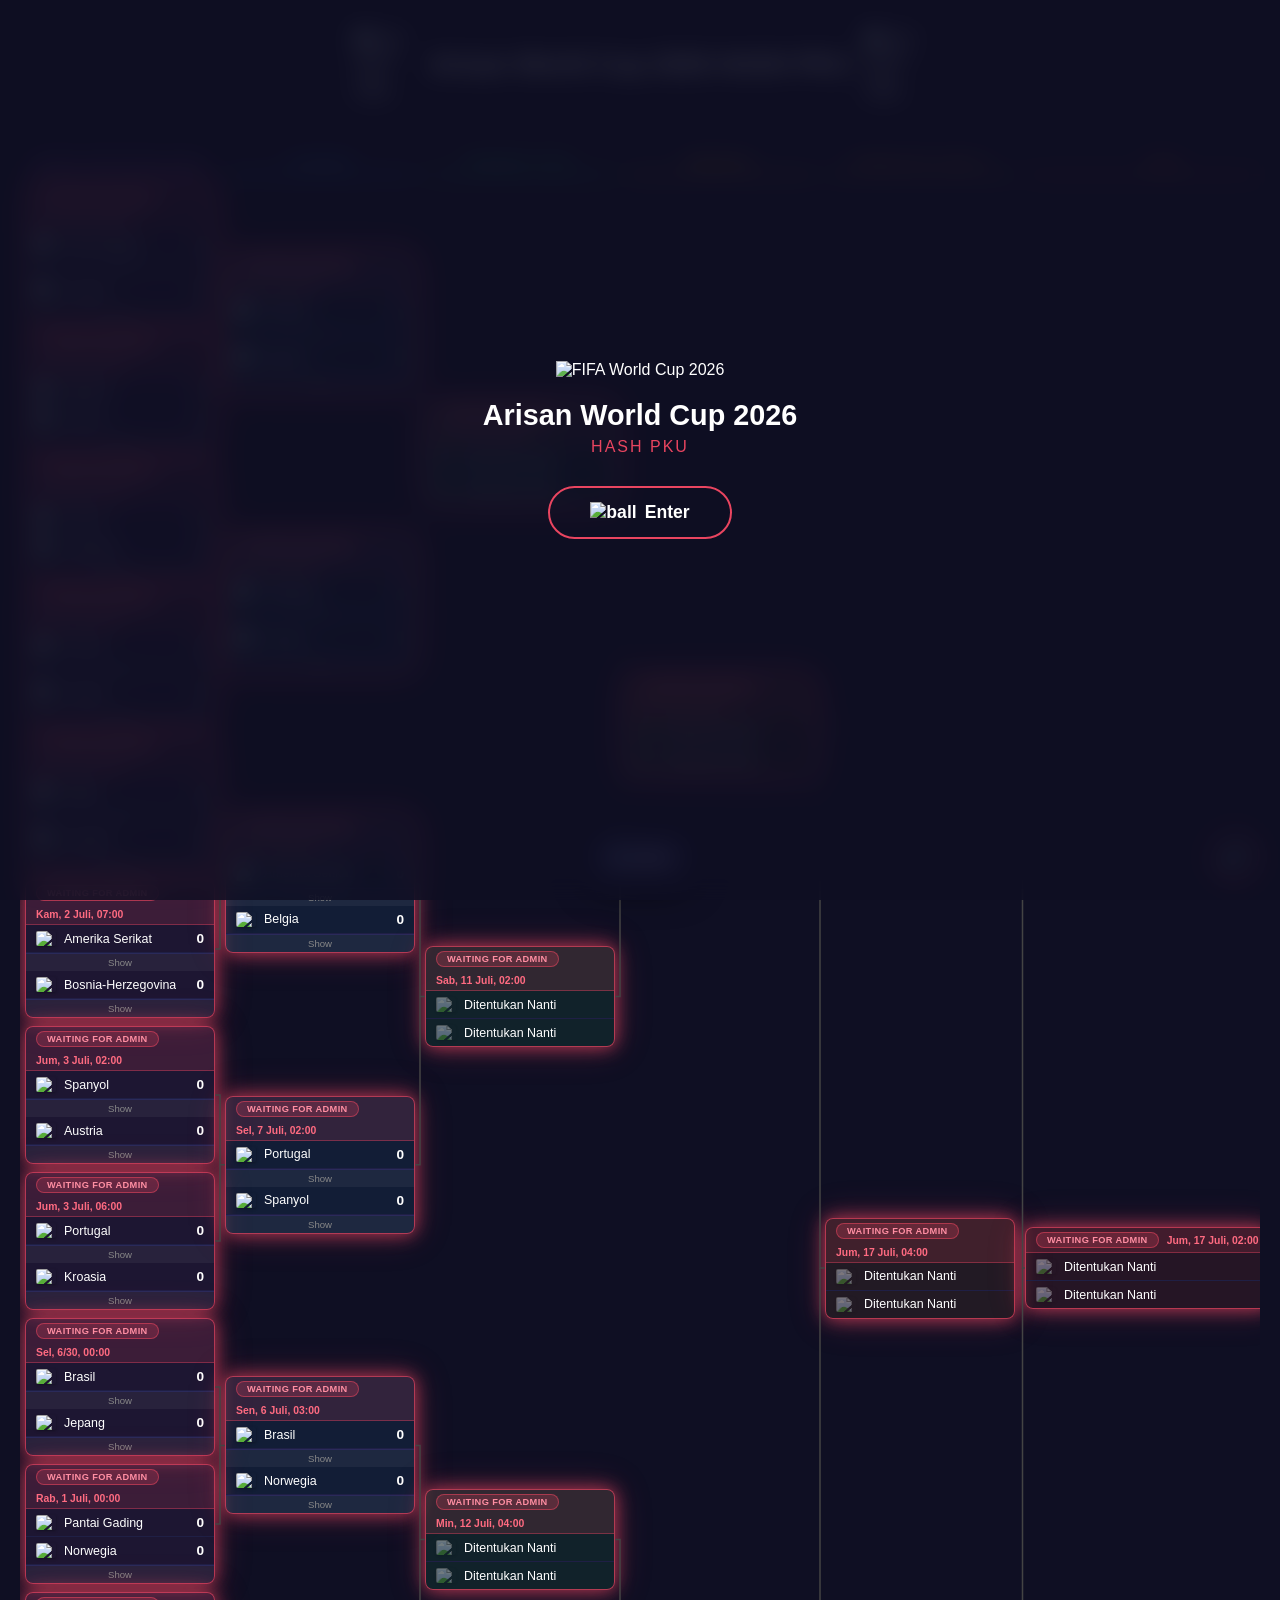
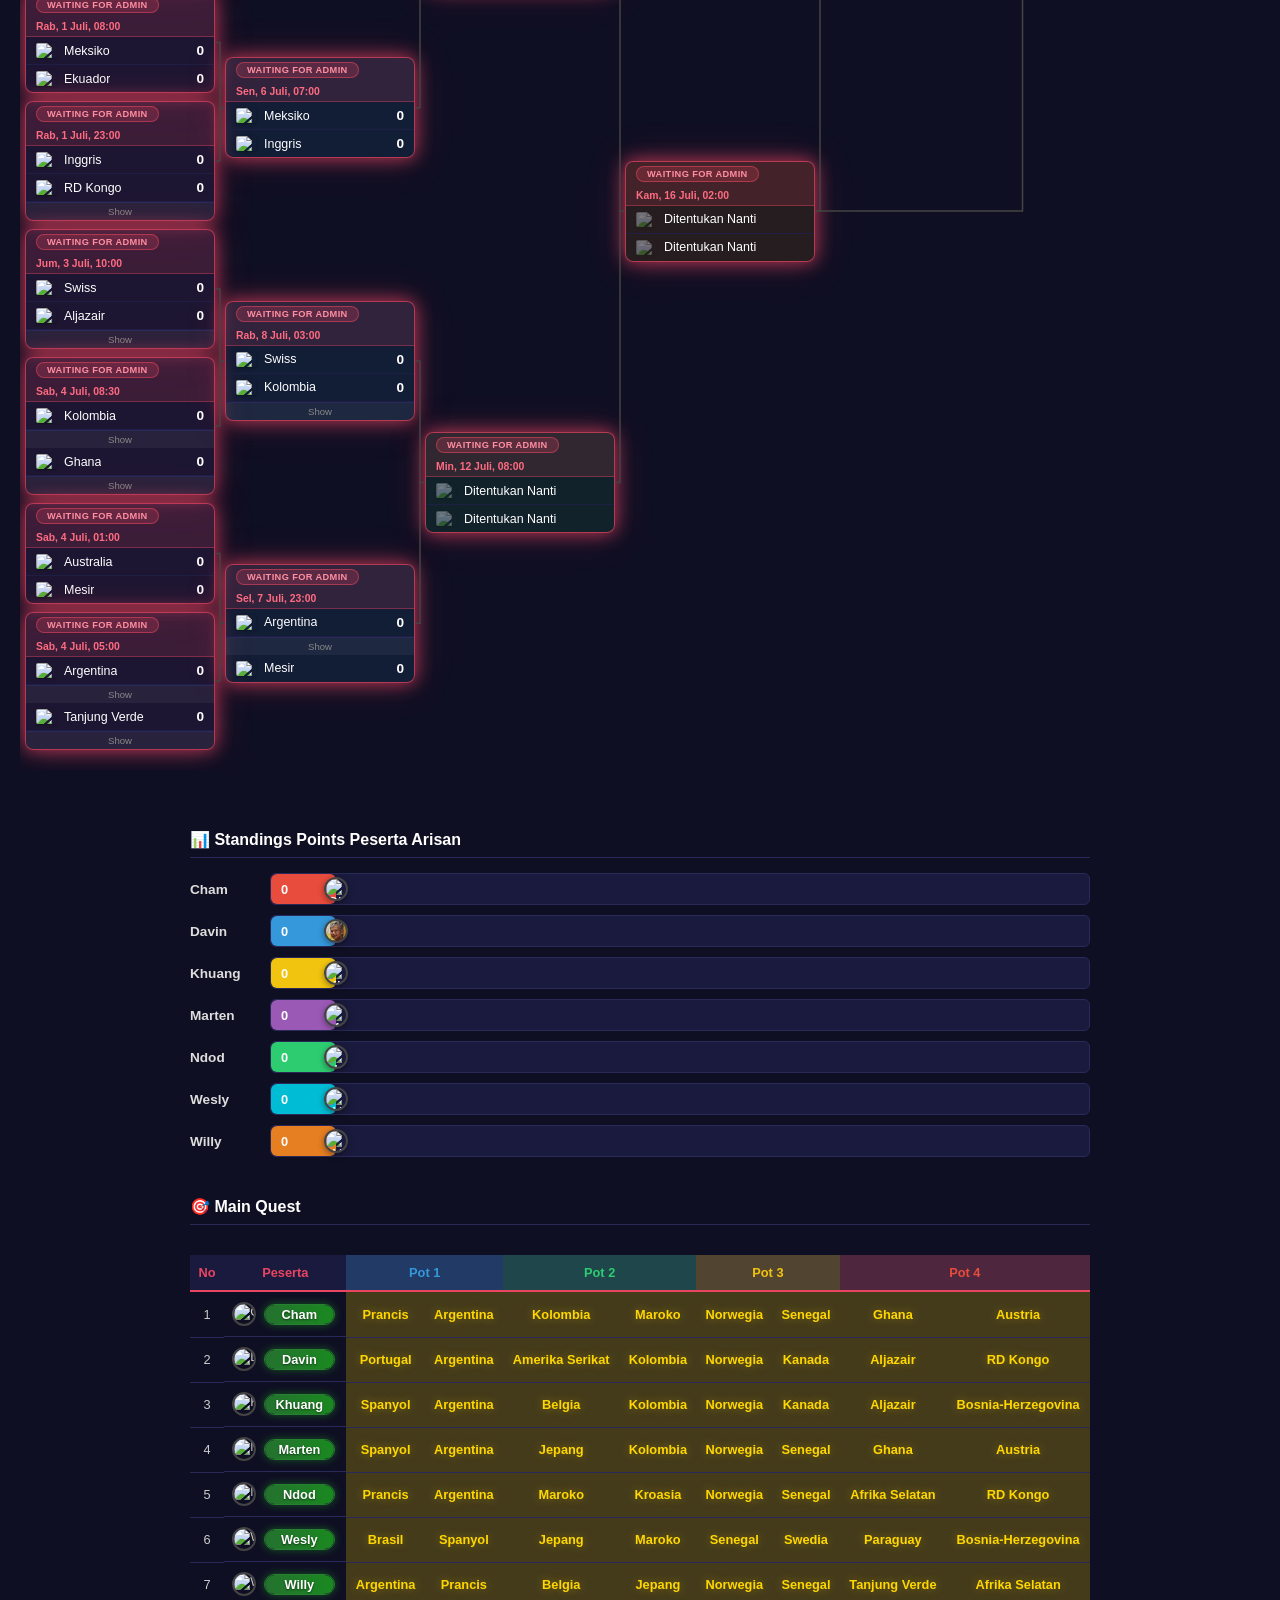
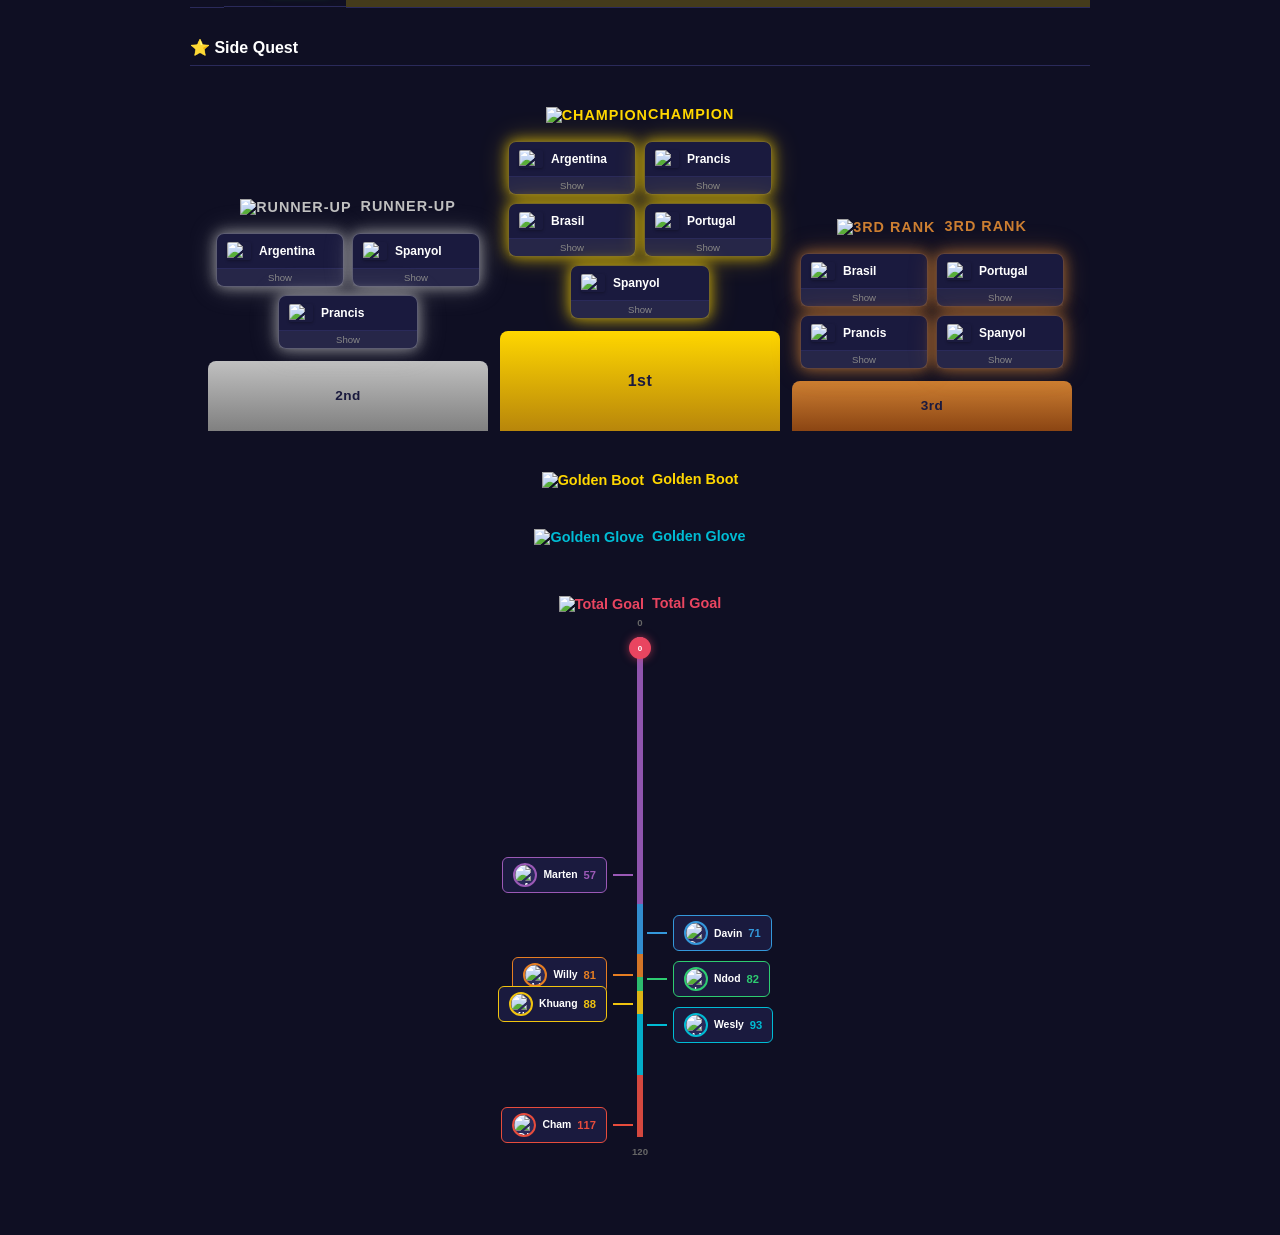
==== index.html @ fd477d56 "update" ====
<!DOCTYPE html>
<html lang="id">
<head>
    <meta charset="UTF-8">
    <meta name="viewport" content="width=device-width, initial-scale=1.0">
    <title>Arisan World Cup 2026 HASH PKU</title>
    <style>
        * {
            margin: 0;
            padding: 0;
            box-sizing: border-box;
        }
        :root {
            --glow-rhythm: 2.5s;
            --glow-rhythm-half: 1.25s;
            --glow-sync-delay: 0ms;
        }
        body {
            font-family: 'Segoe UI', Roboto, Arial, sans-serif;
            background: #0f0f23;
            color: #fff;
            padding: 30px 20px 88px;
            min-height: 100vh;
        }
        .header {
            display: flex;
            align-items: center;
            justify-content: center;
            gap: 15px;
            margin-bottom: 30px;
        }
        .logo {
            width: 60px;
            height: auto;
            mix-blend-mode: screen;
        }
        h1 {
            font-size: 1.6rem;
            margin-bottom: 4px;
        }
        .subtitle {
            color: #888;
            font-size: 0.85rem;
        }
        .last-updated {
            color: #666;
            font-size: 0.75rem;
            margin-top: 4px;
            text-align: center;
        }
        .floating-nav {
            position: fixed;
            bottom: max(16px, env(safe-area-inset-bottom));
            left: 50%;
            transform: translateX(-50%);
            z-index: 1000;
            display: flex;
            align-items: center;
            gap: 8px;
            padding: 8px 10px;
            background: rgba(18, 18, 42, 0.94);
            border: 1px solid rgba(42, 42, 90, 0.95);
            border-radius: 999px;
            box-shadow: 0 8px 32px rgba(0, 0, 0, 0.5);
            backdrop-filter: blur(10px);
            -webkit-backdrop-filter: blur(10px);
        }
        .float-btn {
            display: inline-flex;
            align-items: center;
            justify-content: center;
            gap: 6px;
            padding: 10px 14px;
            border-radius: 999px;
            border: none;
            font-size: 0.8rem;
            font-weight: 600;
            font-family: inherit;
            cursor: pointer;
            text-decoration: none;
            white-space: nowrap;
            color: #fff;
            background: #2a2a5a;
            transition: background 0.2s, transform 0.15s;
        }
        .float-btn:hover { background: #3a3a7a; }
        .float-btn:active { transform: scale(0.97); }
        .float-btn-save { background: #2ecc71; color: #0f0f23; }
        .float-btn-save:hover { background: #27ae60; color: #fff; }
        .float-btn.is-active {
            box-shadow: inset 0 0 0 2px rgba(255, 215, 0, 0.55);
            cursor: default;
        }
        .bracket-wrapper {
            display: block;
            overflow-x: auto;
            overflow-y: hidden;
            -webkit-overflow-scrolling: touch;
            padding: 20px 0;
            width: 100%;
        }
        .bracket {
            display: inline-flex;
            align-items: stretch;
            position: relative;
            margin: 0 auto;
        }
        .round {
            display: flex;
            flex-direction: column;
            min-width: 200px;
            padding: 0 5px;
        }
        .round-header {
            text-align: center;
            font-size: 0.7rem;
            font-weight: 700;
            text-transform: uppercase;
            letter-spacing: 1px;
            margin-bottom: 10px;
            padding-bottom: 6px;
            border-bottom: 2px solid #e94560;
        }
        /* Round colors */
        /* Round colors — kotak matchup & matchup-date mengikuti warna header */
        .round-group .round-header { color: #9b59b6; border-bottom-color: #9b59b6; }
        .round-group .matchup {
            background: rgba(155, 89, 182, 0.1);
            border-color: rgba(155, 89, 182, 0.45);
        }
        .round-group .matchup:hover {
            border-color: #9b59b6;
            box-shadow: 0 4px 20px rgba(155, 89, 182, 0.25);
        }
        .round-group .matchup-date {
            background: rgba(155, 89, 182, 0.14);
            color: #bb8fce;
            border-bottom-color: rgba(155, 89, 182, 0.35);
        }
        .round-group .matchup.finished {
            background: rgba(155, 89, 182, 0.1);
            border-color: rgba(155, 89, 182, 0.55);
        }
        .round-group .matchup.finished .matchup-date {
            background: rgba(155, 89, 182, 0.14);
            color: #bb8fce;
            border-bottom-color: rgba(155, 89, 182, 0.35);
        }

        .team-score {
            margin-left: auto;
            min-width: 1.5em;
            text-align: right;
            font-weight: 700;
            font-size: 0.85rem;
            color: #fff;
            font-variant-numeric: tabular-nums;
        }
        .team.winner .team-name { color: #2ecc71; font-weight: 600; }
        .team.winner .team-score { color: #2ecc71; }

        .round-r16 .round-header { color: #3498db; border-bottom-color: #3498db; }
        .round-r16 .matchup {
            background: rgba(52, 152, 219, 0.1);
            border-color: rgba(52, 152, 219, 0.45);
        }
        .round-r16 .matchup:hover {
            border-color: #3498db;
            box-shadow: 0 4px 20px rgba(52, 152, 219, 0.25);
        }
        .round-r16 .matchup-date {
            background: rgba(52, 152, 219, 0.14);
            color: #5dade2;
            border-bottom-color: rgba(52, 152, 219, 0.35);
        }

        .round-qf .round-header { color: #2ecc71; border-bottom-color: #2ecc71; }
        .round-qf .matchup {
            background: rgba(46, 204, 113, 0.1);
            border-color: rgba(46, 204, 113, 0.45);
        }
        .round-qf .matchup:hover {
            border-color: #2ecc71;
            box-shadow: 0 4px 20px rgba(46, 204, 113, 0.25);
        }
        .round-qf .matchup-date {
            background: rgba(46, 204, 113, 0.14);
            color: #58d68d;
            border-bottom-color: rgba(46, 204, 113, 0.35);
        }

        .round-sf .round-header { color: #f39c12; border-bottom-color: #f39c12; }
        .round-sf .matchup {
            background: rgba(243, 156, 18, 0.1);
            border-color: rgba(243, 156, 18, 0.45);
        }
        .round-sf .matchup:hover {
            border-color: #f39c12;
            box-shadow: 0 4px 20px rgba(243, 156, 18, 0.25);
        }
        .round-sf .matchup-date {
            background: rgba(243, 156, 18, 0.14);
            color: #f5b041;
            border-bottom-color: rgba(243, 156, 18, 0.35);
        }

        .round-3rd .round-header { color: #cd7f32; border-bottom-color: #cd7f32; }
        .round-3rd .matchup {
            background: rgba(205, 127, 50, 0.1);
            border-color: rgba(205, 127, 50, 0.45);
        }
        .round-3rd .matchup:hover {
            border-color: #cd7f32;
            box-shadow: 0 4px 20px rgba(205, 127, 50, 0.25);
        }
        .round-3rd .matchup-date {
            background: rgba(205, 127, 50, 0.14);
            color: #d4a574;
            border-bottom-color: rgba(205, 127, 50, 0.35);
        }

        .round-final .round-header { color: #e74c3c; border-bottom-color: #e74c3c; }
        .round-final .matchup {
            background: rgba(231, 76, 60, 0.1);
            border-color: rgba(231, 76, 60, 0.45);
        }
        .round-final .matchup:hover {
            border-color: #e74c3c;
            box-shadow: 0 4px 20px rgba(231, 76, 60, 0.3);
        }
        .round-final .matchup-date {
            background: rgba(231, 76, 60, 0.14);
            color: #ec7063;
            border-bottom-color: rgba(231, 76, 60, 0.35);
        }

        /* Juara 3 & Final: header di atas, kotak matchup vertical center */
        .round-3rd {
            min-width: 200px;
        }
        .round-3rd .round-matches {
            flex: 1;
            justify-content: center;
            gap: 0;
            margin-top: 0;
        }
        .round-final {
            min-width: 290px;
        }
        .round-final .final-match-row {
            display: flex;
            align-items: center;
            gap: 4px;
            flex: 1;
            margin-top: 0;
        }
        .round-final .round-matches {
            flex: 0 0 auto;
            justify-content: flex-start;
            gap: 0;
            min-width: 200px;
        }
        .round-trophy {
            flex: 0 0 auto;
            display: flex;
            align-items: center;
            justify-content: center;
            width: 80px;
            margin-left: -4px;
        }
        .round-trophy img {
            width: 80px;
            height: auto;
            display: block;
        }
        .round-matches {
            display: flex;
            flex-direction: column;
            justify-content: space-around;
            flex: 1;
            gap: 8px;
        }
        .matchup {
            background: #1a1a3e;
            border-radius: 8px;
            border: 1px solid #2a2a5a;
            overflow: hidden;
            transition: transform 0.2s, box-shadow 0.2s;
        }
        .matchup:hover {
            transform: scale(1.02);
            box-shadow: 0 4px 20px rgba(233, 69, 96, 0.2);
            border-color: #e94560;
        }
        .matchup-date {
            background: #12122a;
            padding: 4px 10px;
            font-size: 0.65rem;
            color: #aaa;
            text-align: right;
            border-bottom: 1px solid #2a2a5a;
        }
        .team {
            display: flex;
            align-items: center;
            padding: 6px 10px;
            border-bottom: 1px solid #1f1f45;
        }
        .team:last-child {
            border-bottom: none;
        }
        .team-place-badge-slot {
            width: 34px;
            height: 28px;
            margin-left: 6px;
            flex-shrink: 0;
            display: inline-flex;
            align-items: center;
            justify-content: center;
        }
        .team-place-badge-slot img {
            object-fit: contain;
            display: block;
        }
        .team-place-badge-slot.badge-champion img {
            width: 30px;
            height: 30px;
        }
        .team-place-badge-slot.badge-runnerup img {
            width: 16px;
            height: 16px;
        }
        .team-place-badge-slot.badge-third img {
            width: 16px;
            height: 16px;
        }
        .team-flag {
            margin-right: 8px;
            width: 20px;
            height: 15px;
            text-align: center;
            display: flex;
            align-items: center;
            justify-content: center;
            flex-shrink: 0;
        }
        .team-flag img {
            width: 20px;
            height: 15px;
            object-fit: cover;
            border-radius: 2px;
            box-shadow: 0 1px 3px rgba(0,0,0,0.3);
        }
        .team-name {
            font-size: 0.78rem;
            white-space: nowrap;
            overflow: hidden;
            text-overflow: ellipsis;
        }
        .tbd .team-name {
            color: #666;
            font-style: italic;
        }
        /* FIX: nama tim yang sudah pasti (bukan "Ditentukan Nanti") tidak boleh abu-abu/italic
           walau matchup-nya masih berstatus .tbd (belum tanding). */
        .tbd .team-name.confirmed {
            color: #fff;
            font-style: normal;
        }
        .timezone-note {
            text-align: center;
            font-size: 0.8rem;
            color: #666;
            margin-top: 30px;
        }
        /* Standings Section */
        .standings-section {
            max-width: 900px;
            margin: 60px auto 0;
        }
        .standings-title {
            text-align: center;
            font-size: 1.3rem;
            margin-bottom: 25px;
            color: #fff;
        }
        .standings-chart {
            margin-bottom: 40px;
            margin-left: 0;
            margin-right: auto;
        }
        .chart-row {
            display: flex;
            align-items: center;
            margin-bottom: 10px;
        }
        .chart-label {
            width: 80px;
            min-width: 80px;
            font-size: 0.85rem;
            font-weight: 600;
            text-align: left;
            padding-right: 12px;
            color: #ddd;
        }
        .chart-avatar {
            width: 24px;
            height: 24px;
            border-radius: 50%;
            object-fit: cover;
            border: 2px solid #444;
            flex-shrink: 0;
            position: absolute;
            right: -12px;
            top: 50%;
            transform: translateY(-50%);
            z-index: 2;
            box-shadow: 0 2px 6px rgba(0,0,0,0.4);
        }
        .chart-bar-wrapper {
            flex: 1;
            background: #1a1a3e;
            border-radius: 6px;
            overflow: visible;
            height: 32px;
            border: 1px solid #2a2a5a;
            position: relative;
        }
        .chart-bar {
            height: 100%;
            border-radius: 6px;
            display: flex;
            align-items: center;
            padding-left: 10px;
            padding-right: 16px;
            min-width: 40px;
            transition: width 1s ease;
            position: relative;
        }
        .chart-value {
            font-size: 0.8rem;
            font-weight: 700;
            color: #fff;
        }
        .standings-table-wrapper {
            overflow-x: auto;
            margin-top: 30px;
        }
        .standings-table {
            width: 100%;
            border-collapse: collapse;
            font-size: 0.8rem;
        }
        .standings-table thead tr {
            background: #1a1a3e;
        }
        .standings-table th {
            padding: 10px 8px;
            text-align: center;
            color: #e94560;
            font-weight: 600;
            border-bottom: 2px solid #e94560;
        }
        .standings-table td {
            padding: 10px 8px;
            text-align: center;
            border-bottom: 1px solid #2a2a5a;
            color: #ccc;
        }
        .standings-table tbody tr:hover {
            background: #1a1a3e;
        }
        .standings-table td strong {
            color: #fff;
        }
        .participant-avatar {
            width: 24px;
            height: 24px;
            border-radius: 50%;
            object-fit: cover;
            border: 2px solid #444;
            margin-right: 8px;
            vertical-align: middle;
            flex-shrink: 0;
            position: relative;
            z-index: 2;
        }
        .standings-table td:nth-child(2) {
            white-space: nowrap;
            min-width: 110px;
            text-align: left;
        }
        .standings-table td.participant-cell {
            display: flex;
            align-items: center;
            gap: 0;
        }
        .participant-name-battery {
            position: relative;
            display: inline-flex;
            align-items: center;
            justify-content: center;
            padding: 2px 10px;
            border-radius: 999px;
            border: 1px solid rgba(255, 255, 255, 0.4);
            background: transparent;
            overflow: hidden;
            width: 5.5em;
            box-sizing: border-box;
            box-shadow: 0 0 6px rgba(255, 255, 255, 0.08);
        }
        .participant-battery-fill {
            position: absolute;
            left: 0;
            top: 0;
            bottom: 0;
            width: 0%;
            border-radius: inherit;
            pointer-events: none;
            z-index: 0;
            transition: width 0.45s ease, background 0.45s ease, opacity 0.45s ease;
        }
        .participant-name-battery strong {
            position: relative;
            z-index: 1;
            color: #fff;
            text-shadow: 0 1px 2px rgba(0, 0, 0, 0.55);
        }
        .participant-name-battery.is-empty {
            border-color: rgba(255, 255, 255, 0.35);
            box-shadow: none;
        }
        .participant-name-battery.is-empty .participant-battery-fill {
            opacity: 0;
            background: transparent;
        }
        .table-section-title {
            font-size: 1rem;
            color: #fff;
            margin: 30px 0 15px;
            padding-bottom: 8px;
            border-bottom: 1px solid #2a2a5a;
        }
        .standings-table .pot1 { background: rgba(52, 152, 219, 0.25); color: #7ec8f0; }
        .standings-table .pot2 { background: rgba(46, 204, 113, 0.25); color: #7ee8b0; }
        .standings-table .pot3 { background: rgba(241, 196, 15, 0.25); color: #f5e06b; }
        .standings-table .pot4 { background: rgba(231, 76, 60, 0.25); color: #f0a8a0; }
        .standings-table th.pot1 { color: #3498db; }
        .standings-table th.pot2 { color: #2ecc71; }
        .standings-table th.pot3 { color: #f1c40f; }
        .standings-table th.pot4 { color: #e74c3c; }
        /* Qualified / Eliminated markers */
        .standings-table td.qualified {
            position: relative;
            color: #2ecc71 !important;
            font-weight: 600;
        }
        .standings-table td.qualified::after {
            content: ' ✓';
            color: #2ecc71;
            font-weight: 700;
        }
        .standings-table td.eliminated {
            position: relative;
            color: #e74c3c !important;
            text-decoration: line-through;
            opacity: 0.7;
        }
        .standings-table td.eliminated::after {
            content: ' ✗';
            color: #e74c3c;
            font-weight: 700;
            text-decoration: none;
        }
        /* Main Quest podium / contention colors */
        .standings-table td.mq-gold {
            color: #ffd700 !important;
            font-weight: 700;
            background: rgba(255, 215, 0, 0.22);
            text-shadow: 0 0 10px rgba(255, 215, 0, 0.35);
        }
        .standings-table td.mq-silver {
            color: #f0f0f0 !important;
            font-weight: 700;
            background: rgba(192, 192, 192, 0.28);
            text-shadow: 0 0 10px rgba(220, 220, 220, 0.3);
        }
        .standings-table td.mq-bronze {
            color: #e0a05a !important;
            font-weight: 700;
            background: rgba(205, 127, 50, 0.28);
            text-shadow: 0 0 10px rgba(205, 127, 50, 0.35);
        }

        /* Supporters Toggle */
        .supporters-toggle {
            display: block;
            width: 100%;
            background: rgba(255,255,255,0.05);
            border: none;
            color: #888;
            font-size: 0.6rem;
            padding: 3px 0;
            cursor: pointer;
            text-align: center;
            transition: background 0.2s, color 0.2s;
            border-top: 1px solid #2a2a5a;
        }
        .supporters-toggle:hover {
            background: rgba(255,255,255,0.1);
            color: #fff;
        }
        .supporters-panel {
            display: none;
            padding: 6px 8px;
            background: #12122a;
            border-top: 1px solid #2a2a5a;
        }
        .supporters-panel.show {
            display: flex;
            flex-wrap: wrap;
            gap: 8px;
            justify-content: center;
        }
        .supporter-item {
            display: flex;
            flex-direction: column;
            align-items: center;
            gap: 2px;
        }
        .supporter-avatar {
            width: 22px;
            height: 22px;
            border-radius: 50%;
            object-fit: cover;
            border: 1px solid #444;
            background: #2a2a5a;
        }
        .supporter-name {
            font-size: 0.55rem;
            color: #aaa;
            text-transform: uppercase;
            letter-spacing: 0.5px;
        }

        /* Podium Section */
        .podium-section {
            max-width: 900px;
            margin: 40px auto 0;
        }
        .podium-container {
            display: flex;
            align-items: flex-end;
            justify-content: center;
            gap: 12px;
            margin-bottom: 30px;
            padding: 0 10px;
            overflow-x: auto;
            -webkit-overflow-scrolling: touch;
        }
        .podium-place {
            display: flex;
            flex-direction: column;
            align-items: center;
            flex: 1;
            max-width: 280px;
        }
        .podium-teams {
            display: flex;
            flex-wrap: wrap;
            justify-content: center;
            gap: 8px;
            padding: 12px 8px;
            width: 100%;
        }
        .podium-team-card {
            background: #1a1a3e;
            border-radius: 8px;
            border: 1px solid #2a2a5a;
            overflow: hidden;
            min-width: 100px;
            flex: 1;
            max-width: 140px;
            transition: transform 0.2s, box-shadow 0.2s;
        }
        .podium-team-card:hover {
            transform: scale(1.03);
        }
        .podium-place-1 .podium-team-card { border-color: rgba(255, 215, 0, 0.4); }
        .podium-place-1 .podium-team-card:hover { border-color: #ffd700; box-shadow: 0 4px 15px rgba(255, 215, 0, 0.2); }
        .podium-place-2 .podium-team-card { border-color: rgba(192, 192, 192, 0.4); }
        .podium-place-2 .podium-team-card:hover { border-color: #c0c0c0; box-shadow: 0 4px 15px rgba(192, 192, 192, 0.2); }
        .podium-place-3 .podium-team-card { border-color: rgba(205, 127, 50, 0.4); }
        .podium-place-3 .podium-team-card:hover { border-color: #cd7f32; box-shadow: 0 4px 15px rgba(205, 127, 50, 0.2); }

        /* Podium Team Card Glowing */
        .podium-place-1 .podium-team-card,
        .podium-place-2 .podium-team-card,
        .podium-place-3 .podium-team-card {
            position: relative;
            overflow: visible;
        }
        /* Disable glow with .no-glow class on individual cards */
        .podium-team-card.no-glow::after {
            animation: none !important;
            opacity: 0 !important;
        }
        .podium-team-card.no-glow {
            opacity: 0.4;
            filter: grayscale(0.5);
        }
        .player-podium-card.no-glow {
            opacity: 0.4;
            filter: grayscale(0.5);
            animation: none !important;
            box-shadow: none !important;
        }
        #podium-goldenglove-container .player-podium-card.no-glow {
            opacity: 0.4;
            filter: grayscale(0.5);
            animation: none !important;
            box-shadow: none !important;
        }
        .podium-place-1 .podium-team-card::after,
        .podium-place-2 .podium-team-card::after,
        .podium-place-3 .podium-team-card::after {
            content: '';
            position: absolute;
            inset: -1px;
            border-radius: 8px;
            pointer-events: none;
            animation: glowPulse var(--glow-rhythm) ease-in-out infinite;
            animation-delay: var(--glow-sync-delay);
            will-change: opacity;
        }
        .podium-place-1 .podium-team-card::after {
            box-shadow: 0 0 14px rgba(255, 215, 0, 0.7), 0 0 28px rgba(255, 215, 0, 0.3);
        }
        .podium-place-2 .podium-team-card::after {
            box-shadow: 0 0 14px rgba(192, 192, 192, 0.7), 0 0 28px rgba(192, 192, 192, 0.3);
        }
        .podium-place-3 .podium-team-card::after {
            box-shadow: 0 0 14px rgba(205, 127, 50, 0.7), 0 0 28px rgba(205, 127, 50, 0.3);
        }
        .podium-team-info {
            display: flex;
            align-items: center;
            padding: 8px 10px;
            gap: 8px;
        }
        .podium-team-info img {
            width: 24px;
            height: 18px;
            object-fit: cover;
            border-radius: 2px;
            box-shadow: 0 1px 3px rgba(0,0,0,0.3);
        }
        .podium-team-info span {
            font-size: 0.75rem;
            font-weight: 600;
            white-space: nowrap;
        }
        .podium-supporters-toggle {
            display: block;
            width: 100%;
            background: rgba(255,255,255,0.05);
            border: none;
            color: #888;
            font-size: 0.6rem;
            padding: 3px 0;
            cursor: pointer;
            text-align: center;
            transition: background 0.2s, color 0.2s;
            border-top: 1px solid #2a2a5a;
        }
        .podium-supporters-toggle:hover {
            background: rgba(255,255,255,0.1);
            color: #fff;
        }
        .podium-supporters-panel {
            display: none;
            padding: 6px 8px;
            background: #12122a;
            border-top: 1px solid #2a2a5a;
        }
        .podium-supporters-panel.show {
            display: flex;
            flex-wrap: wrap;
            gap: 8px;
            justify-content: center;
        }
        .podium-block {
            border-radius: 8px 8px 0 0;
            width: 100%;
            display: flex;
            align-items: center;
            justify-content: center;
            font-weight: 700;
            font-size: 0.85rem;
            letter-spacing: 0.5px;
        }
        .podium-place-1 .podium-block {
            background: linear-gradient(180deg, #ffd700 0%, #b8860b 100%);
            height: 100px;
            color: #1a1a3e;
            font-size: 1rem;
        }
        .podium-place-2 .podium-block {
            background: linear-gradient(180deg, #c0c0c0 0%, #808080 100%);
            height: 70px;
            color: #1a1a3e;
        }
        .podium-place-3 .podium-block {
            background: linear-gradient(180deg, #cd7f32 0%, #8b4513 100%);
            height: 50px;
            color: #1a1a3e;
        }
        .podium-label {
            font-size: 0.9rem;
            text-transform: uppercase;
            letter-spacing: 1px;
            margin-bottom: 6px;
            color: #888;
            font-weight: 600;
        }
        .podium-place-1 .podium-label { color: #ffd700; }
        .podium-place-2 .podium-label { color: #c0c0c0; }
        .podium-place-3 .podium-label { color: #cd7f32; }

        /* Player Podium (Golden Boot / Golden Glove) */
        .player-podium-place {
            display: flex;
            flex-direction: column;
            align-items: center;
            flex: 1;
            min-width: 130px;
            max-width: 220px;
        }
        .player-podium-card {
            background: #1a1a3e;
            border-radius: 8px;
            border: 1px solid #2a2a5a;
            overflow: hidden;
            width: 100%;
            min-height: 44px;
            transition: transform 0.2s, box-shadow 0.2s;
        }
        .player-podium-card:hover {
            transform: scale(1.03);
            border-color: #555;
            box-shadow: 0 4px 15px rgba(255, 255, 255, 0.1);
        }
        .player-podium-info {
            display: flex;
            align-items: center;
            padding: 10px 12px;
            gap: 8px;
        }
        .player-podium-icon {
            font-size: 1.2rem;
            flex-shrink: 0;
        }
        .player-podium-meta {
            display: flex;
            flex-direction: column;
            gap: 2px;
            min-width: 0;
        }
        .player-podium-name {
            font-size: 0.75rem;
            font-weight: 600;
            white-space: nowrap;
            overflow: hidden;
            text-overflow: ellipsis;
        }
        .player-podium-country {
            display: flex;
            align-items: center;
            gap: 4px;
            font-size: 0.6rem;
            font-weight: 500;
            color: #9aa0b5;
            white-space: nowrap;
            overflow: hidden;
            text-overflow: ellipsis;
        }
        .player-podium-country img {
            width: 16px;
            height: 12px;
            object-fit: cover;
            border-radius: 1px;
            flex-shrink: 0;
            box-shadow: 0 1px 2px rgba(0,0,0,0.35);
        }
        .player-podium-count {
            margin-left: auto;
            font-size: 0.65rem;
            color: #888;
            white-space: nowrap;
        }
        .player-podium-img {
            width: 32px;
            height: 32px;
            border-radius: 50%;
            object-fit: cover;
            border: 2px solid #444;
            flex-shrink: 0;
        }

        /* Total Goal Vertical Progress */
        .total-goal-bar-container {
            padding: 10px 0;
            display: flex;
            justify-content: center;
        }
        .total-goal-vertical {
            position: relative;
            display: flex;
            justify-content: center;
            align-items: flex-start;
            width: 100%;
        }
        .total-goal-track-v {
            width: 6px;
            background: #2a2a5a;
            border-radius: 3px;
            position: relative;
            margin: 0 auto;
        }
        .total-goal-zone-v {
            position: absolute;
            left: 0;
            width: 100%;
            z-index: 1;
            opacity: 0.9;
        }
        .total-goal-fill-v {
            position: absolute;
            top: 0;
            left: 0;
            width: 100%;
            background: linear-gradient(180deg, #e94560 0%, #f39c12 100%);
            border-radius: 3px 3px 0 0;
            transition: height 1s ease;
            z-index: 2;
        }
        .total-goal-start-label,
        .total-goal-end-label {
            position: absolute;
            left: 50%;
            transform: translateX(-50%);
            font-size: 0.6rem;
            color: #666;
            font-weight: 600;
        }
        .total-goal-start-label {
            top: -20px;
        }
        .total-goal-end-label {
            bottom: -20px;
        }
        .total-goal-current-indicator {
            position: absolute;
            right: -8px;
            left: auto;
            width: 22px;
            height: 22px;
            background: #e94560;
            border-radius: 50%;
            display: flex;
            align-items: center;
            justify-content: center;
            font-size: 0.5rem;
            font-weight: 700;
            color: #fff;
            box-shadow: 0 0 8px rgba(233, 69, 96, 0.6);
            z-index: 5;
        }
        .total-goal-current-line {
            position: absolute;
            left: 14px;
            width: 25px;
            height: 2px;
            background: #e94560;
        }
        .total-goal-current-label-v {
            position: absolute;
            left: 42px;
            font-size: 0.6rem;
            color: #e94560;
            font-weight: 600;
            white-space: nowrap;
            transform: translateY(-50%);
            top: 50%;
        }
        .total-goal-marker-v {
            position: absolute;
            right: 10px;
            display: flex;
            flex-direction: row-reverse;
            align-items: center;
            gap: 6px;
            transform: translateY(-50%);
            z-index: 4;
        }
        .total-goal-marker-line-v {
            width: 20px;
            height: 2px;
            background: #555;
        }
        .total-goal-marker-info {
            display: flex;
            align-items: center;
            gap: 6px;
            background: #1a1a3e;
            border: 1px solid #2a2a5a;
            border-radius: 6px;
            padding: 5px 10px;
        }
        .total-goal-marker-avatar-v {
            width: 24px;
            height: 24px;
            border-radius: 50%;
            object-fit: cover;
            border: 2px solid #444;
            background: #2a2a5a;
        }
        .total-goal-marker-name-v {
            font-size: 0.65rem;
            font-weight: 600;
            color: #fff;
        }
        .total-goal-marker-value-v {
            font-size: 0.7rem;
            font-weight: 700;
            color: #f39c12;
            margin-left: auto;
        }

        /* Golden Boot Chart */
        .goldenboot-row {
            margin-bottom: 12px;
        }
        .goldenboot-bar-area {
            display: flex;
            align-items: flex-start;
        }
        .goldenboot-card {
            width: 180px;
            min-width: 180px;
            background: #1a1a3e;
            border-radius: 8px;
            border: 1px solid rgba(255, 215, 0, 0.4);
            overflow: hidden;
            margin-right: 12px;
            transition: transform 0.2s, box-shadow 0.2s;
        }
        .goldenboot-card:hover {
            transform: scale(1.03);
            border-color: #ffd700;
            box-shadow: 0 4px 15px rgba(255, 215, 0, 0.2);
        }
        .goldenboot-card-info {
            display: flex;
            align-items: center;
            padding: 6px 8px;
            gap: 8px;
        }
        .goldenboot-player-meta {
            display: flex;
            flex-direction: column;
            gap: 2px;
            min-width: 0;
        }
        .goldenboot-player-name {
            font-size: 10.4px;
            font-weight: 600;
            color: #ddd;
            white-space: nowrap;
            overflow: hidden;
            text-overflow: ellipsis;
        }
        .goldenboot-player-country {
            display: flex;
            align-items: center;
            gap: 4px;
            font-size: 0.58rem;
            font-weight: 500;
            color: #9aa0b5;
            white-space: nowrap;
            overflow: hidden;
            text-overflow: ellipsis;
        }
        .goldenboot-player-country img {
            width: 16px;
            height: 12px;
            object-fit: cover;
            border-radius: 1px;
            flex-shrink: 0;
            box-shadow: 0 1px 2px rgba(0,0,0,0.35);
        }
        .goldenboot-supporters-btn {
            display: block;
            width: 100%;
            background: rgba(255,255,255,0.05);
            border: none;
            color: #888;
            font-size: 0.6rem;
            padding: 3px 0;
            cursor: pointer;
            text-align: center;
            transition: background 0.2s, color 0.2s;
            border-top: 1px solid #2a2a5a;
        }
        .goldenboot-supporters-btn:hover {
            background: rgba(255,255,255,0.1);
            color: #fff;
        }
        .goldenboot-supporters-panel {
            display: none;
            padding: 6px 8px;
            background: #12122a;
            border-top: 1px solid #2a2a5a;
        }
        .goldenboot-supporters-panel.show {
            display: flex;
            flex-wrap: wrap;
            gap: 8px;
            justify-content: center;
        }
        .goldenboot-bar-wrapper {
            flex: 1;
            background: #1a1a3e;
            border-radius: 6px;
            overflow: visible;
            height: 36px;
            border: 1px solid #2a2a5a;
            position: relative;
            margin-top: 4px;
        }
        .goldenboot-bar {
            height: 100%;
            border-radius: 6px;
            display: flex;
            align-items: center;
            padding-left: 10px;
            padding-right: 16px;
            min-width: 40px;
            transition: width 1s ease;
            background: linear-gradient(90deg, #ffd700, #f39c12);
            position: relative;
        }
        .goldenboot-avatar {
            width: 36px;
            height: 36px;
            border-radius: 50%;
            object-fit: cover;
            border: 2px solid #ffd700;
            flex-shrink: 0;
            position: absolute;
            right: -18px;
            top: 50%;
            transform: translateY(-50%);
            z-index: 2;
            box-shadow: 0 2px 6px rgba(0,0,0,0.4);
        }
        .goldenboot-value {
            font-size: 0.8rem;
            font-weight: 700;
            color: #1a1a3e;
        }

        /* === Unified Glow Animation (shared rhythm via --glow-rhythm + --glow-sync-delay) === */
        @keyframes glowPulse {
            0%, 100% { opacity: 0.4; }
            50% { opacity: 1; }
        }

        /* Golden Glove Glowing Effect */
        #podium-goldenglove-container .player-podium-card {
            border-color: rgba(0, 188, 212, 0.5);
            box-shadow: 0 0 16px rgba(0, 188, 212, 0.7), 0 0 32px rgba(0, 188, 212, 0.2);
            animation: glowPulse var(--glow-rhythm) ease-in-out infinite;
            animation-delay: var(--glow-sync-delay);
            will-change: opacity;
        }

        /* Golden Glove Winner — highlight emas */
        #podium-goldenglove-container .player-podium-card.golden-glove-winner {
            border: 2px solid rgba(255, 215, 0, 0.95);
            box-shadow: 0 0 22px rgba(255, 215, 0, 0.85), 0 0 44px rgba(255, 215, 0, 0.35);
            animation: glowPulse var(--glow-rhythm) ease-in-out infinite;
            animation-delay: var(--glow-sync-delay);
            transform: scale(1.03);
        }
        #podium-goldenglove-container .player-podium-card.golden-glove-winner .player-podium-img {
            border-color: #ffd700;
            box-shadow: 0 0 10px rgba(255, 215, 0, 0.6);
        }
        #podium-goldenglove-container .player-podium-card.golden-glove-winner .player-podium-name {
            color: #ffd700;
        }
        .golden-glove-winner-badge {
            display: block;
            text-align: center;
            font-size: 0.62rem;
            font-weight: 700;
            letter-spacing: 0.04em;
            text-transform: uppercase;
            color: #1a1a3e;
            background: linear-gradient(135deg, #ffd700, #f0a500);
            padding: 4px 8px;
        }

        /* Golden Boot #1 Glowing Effect */
        .goldenboot-row.top-1 .goldenboot-card {
            border-color: rgba(255, 215, 0, 0.7);
            box-shadow: 0 0 18px rgba(255, 215, 0, 0.7), 0 0 36px rgba(255, 215, 0, 0.2);
            animation: glowPulse var(--glow-rhythm) ease-in-out infinite;
            animation-delay: var(--glow-sync-delay);
            will-change: opacity;
        }
        .goldenboot-row.top-1 .goldenboot-bar-wrapper {
            border-color: rgba(255, 215, 0, 0.5);
            box-shadow: 0 0 18px rgba(255, 215, 0, 0.7), 0 0 36px rgba(255, 215, 0, 0.2);
            animation: glowPulse var(--glow-rhythm) ease-in-out infinite;
            animation-delay: var(--glow-sync-delay);
            will-change: opacity;
        }

        /* Matchup Today Glowing Effect */
        .matchup.today {
            border-color: rgba(52, 152, 219, 0.65) !important;
            box-shadow: 0 0 18px rgba(52, 152, 219, 0.7), 0 0 36px rgba(52, 152, 219, 0.25);
            animation: glowPulse var(--glow-rhythm) ease-in-out infinite;
            animation-delay: var(--glow-sync-delay);
            will-change: opacity;
        }
        .matchup-soon-badge,
        .matchup-live-badge,
        .matchup-waiting-badge,
        .matchup-finished-badge {
            flex-shrink: 0;
            text-align: left;
        }
        .matchup.today .matchup-date,
        .matchup.live .matchup-date,
        .matchup.waiting-admin .matchup-date,
        .matchup.finished .matchup-date {
            justify-content: space-between;
        }
        .matchup.today .matchup-date {
            display: flex;
            align-items: center;
            gap: 8px;
            flex-wrap: wrap;
            background: rgba(52, 152, 219, 0.14);
            color: #5dade2;
            font-weight: 600;
            border-bottom-color: rgba(52, 152, 219, 0.35);
        }
        .matchup-soon-badge {
            position: relative;
            display: inline-flex;
            align-items: center;
            gap: 6px;
            padding: 2px 10px;
            border-radius: 999px;
            background: rgba(52, 152, 219, 0.2);
            border: 1px solid rgba(52, 152, 219, 0.5);
            color: #7ec8f0;
            font-size: 0.58rem;
            letter-spacing: 0.06em;
            text-transform: uppercase;
            font-weight: 700;
            overflow: hidden;
            box-shadow: 0 0 8px rgba(52, 152, 219, 0.35);
            animation: glowPulse var(--glow-rhythm) ease-in-out infinite;
            animation-delay: var(--glow-sync-delay);
            will-change: opacity;
        }
        .matchup-soon-progress {
            position: absolute;
            left: 0;
            top: 0;
            bottom: 0;
            width: 0%;
            border-radius: inherit;
            background: linear-gradient(
                90deg,
                rgba(52, 152, 219, 0.45) 0%,
                rgba(126, 200, 240, 0.7) 100%
            );
            transition: width 1s linear;
            pointer-events: none;
            z-index: 0;
        }
        .matchup-soon-badge-inner {
            position: relative;
            z-index: 1;
            display: inline-flex;
            align-items: center;
            gap: 6px;
        }
        .matchup-soon-countdown {
            font-variant-numeric: tabular-nums;
            text-transform: none;
            letter-spacing: 0.03em;
            color: #fff;
            font-size: 0.62rem;
        }

        /* Matchup Live Wave Effect */
        @keyframes liveWaveBorder {
            0%, 100% {
                box-shadow:
                    0 0 0 0 rgba(46, 204, 113, 0.55),
                    0 0 16px rgba(46, 204, 113, 0.35);
            }
            50% {
                box-shadow:
                    0 0 0 5px rgba(46, 204, 113, 0),
                    0 0 28px rgba(46, 204, 113, 0.65);
            }
        }
        @keyframes liveWaveShimmer {
            0%, 100% { background-position: 100% 0; }
            50% { background-position: 0% 0; }
        }
        @keyframes liveWaveBar {
            0%, 100% { transform: scaleY(0.35); }
            50% { transform: scaleY(1); }
        }
        .matchup.live {
            position: relative;
            border-color: #2ecc71 !important;
            overflow: visible;
            z-index: 2;
            cursor: pointer;
            animation: liveWaveBorder var(--glow-rhythm) ease-in-out infinite;
            animation-delay: var(--glow-sync-delay);
            will-change: box-shadow;
        }
        .matchup.live::before,
        .matchup.live::after {
            content: '';
            position: absolute;
            inset: 0;
            z-index: 0;
            border-radius: inherit;
            border: 2px solid rgba(46, 204, 113, 0.45);
            pointer-events: none;
            animation: liveWaveRing var(--glow-rhythm) ease-in-out infinite;
            animation-delay: var(--glow-sync-delay);
        }
        .matchup.live::after {
            display: none;
        }
        @keyframes liveWaveRing {
            0%, 100% {
                transform: scale(1);
                opacity: 0.35;
            }
            50% {
                transform: scale(1.06);
                opacity: 0.85;
            }
        }
        .matchup.live .matchup-date {
            position: relative;
            z-index: 1;
            display: flex;
            align-items: center;
            gap: 8px;
            flex-wrap: wrap;
            background: linear-gradient(
                90deg,
                rgba(46, 204, 113, 0.12) 0%,
                rgba(0, 255, 136, 0.28) 25%,
                rgba(46, 204, 113, 0.12) 50%,
                rgba(0, 255, 136, 0.28) 75%,
                rgba(46, 204, 113, 0.12) 100%
            );
            background-size: 200% 100%;
            animation: liveWaveShimmer var(--glow-rhythm) ease-in-out infinite;
            animation-delay: var(--glow-sync-delay);
            color: #2ecc71;
            font-weight: 700;
            border-bottom-color: rgba(46, 204, 113, 0.35);
        }
        .matchup-live-badge {
            display: inline-flex;
            align-items: center;
            gap: 5px;
            padding: 1px 8px;
            border-radius: 999px;
            background: rgba(46, 204, 113, 0.18);
            border: 1px solid rgba(46, 204, 113, 0.45);
            color: #00ff88;
            font-size: 0.58rem;
            letter-spacing: 0.08em;
            text-transform: uppercase;
        }
        .matchup-live-badge .wave-bars {
            display: inline-flex;
            align-items: flex-end;
            gap: 2px;
            height: 10px;
        }
        .matchup-live-badge .wave-bars span {
            display: block;
            width: 2px;
            height: 100%;
            background: #2ecc71;
            border-radius: 1px;
            transform-origin: bottom;
            animation: liveWaveBar var(--glow-rhythm) ease-in-out infinite;
            animation-delay: var(--glow-sync-delay);
        }
        .matchup.live .team {
            position: relative;
            z-index: 1;
            background: #1a1a3e;
        }

        /* Matchup Waiting for Admin (after live ends) */
        .matchup.waiting-admin {
            border-color: rgba(233, 69, 96, 0.75) !important;
            box-shadow: 0 0 18px rgba(233, 69, 96, 0.75), 0 0 36px rgba(233, 69, 96, 0.25);
            animation: glowPulse var(--glow-rhythm) ease-in-out infinite;
            animation-delay: var(--glow-sync-delay);
            will-change: box-shadow, opacity;
        }
        .matchup.waiting-admin .matchup-date {
            display: flex;
            align-items: center;
            gap: 8px;
            flex-wrap: wrap;
            background: rgba(233, 69, 96, 0.15);
            color: #ff6b81;
            font-weight: 700;
            border-bottom-color: rgba(233, 69, 96, 0.4);
        }
        .matchup-waiting-badge {
            display: inline-flex;
            align-items: center;
            padding: 2px 10px;
            border-radius: 999px;
            background: rgba(233, 69, 96, 0.22);
            border: 1px solid rgba(233, 69, 96, 0.55);
            color: #ff8fa3;
            font-size: 0.58rem;
            letter-spacing: 0.04em;
            text-transform: uppercase;
            animation: glowPulse var(--glow-rhythm) ease-in-out infinite;
            animation-delay: var(--glow-sync-delay);
        }

        /* Matchup Finished Badge */
        .matchup.finished .matchup-date {
            display: flex;
            align-items: center;
            gap: 8px;
            flex-wrap: wrap;
            font-weight: 600;
        }
        .matchup-finished-badge {
            display: inline-flex;
            align-items: center;
            padding: 2px 10px;
            border-radius: 999px;
            background: rgba(46, 204, 113, 0.2);
            border: 1px solid rgba(46, 204, 113, 0.5);
            color: #2ecc71;
            font-size: 0.58rem;
            letter-spacing: 0.04em;
            text-transform: uppercase;
            font-weight: 700;
        }

        /* Standings #1 Glowing Effect */
        .chart-row.top-1 .chart-bar-wrapper {
            border-color: var(--glow-color, #ffd700);
            box-shadow: 0 0 18px color-mix(in srgb, var(--glow-color, #ffd700) 70%, transparent), 0 0 36px color-mix(in srgb, var(--glow-color, #ffd700) 20%, transparent);
            animation: glowPulse var(--glow-rhythm) ease-in-out infinite;
            animation-delay: var(--glow-sync-delay);
            will-change: opacity;
        }
        .chart-row.top-1 .chart-label {
            color: var(--glow-color, #ffd700);
            text-shadow: 0 0 8px var(--glow-color, #ffd700), 0 0 16px color-mix(in srgb, var(--glow-color, #ffd700) 50%, transparent);
            animation: glowPulse var(--glow-rhythm) ease-in-out infinite;
            animation-delay: var(--glow-sync-delay);
        }
        .chart-row.top-1 .chart-avatar {
            border-color: var(--glow-color, #ffd700);
            box-shadow: 0 0 6px color-mix(in srgb, var(--glow-color, #ffd700) 50%, transparent);
        }

        /* Total Goal Glowing Effect */
        .total-goal-marker-info.glowing {
            border-color: #e94560 !important;
            box-shadow: 0 0 16px rgba(233, 69, 96, 0.8), 0 0 32px rgba(233, 69, 96, 0.4), 0 0 48px rgba(233, 69, 96, 0.2);
            animation: glowPulse var(--glow-rhythm) ease-in-out infinite;
            animation-delay: var(--glow-sync-delay);
            will-change: opacity;
        }
        .total-goal-marker-v.eliminated {
            opacity: 0.4;
            filter: grayscale(0.5);
        }
        .total-goal-marker-v.eliminated .total-goal-marker-info {
            border-color: #555 !important;
            box-shadow: none !important;
            animation: none !important;
        }
        .total-goal-marker-v.eliminated .total-goal-marker-name-v {
            color: #e74c3c;
            text-decoration: line-through;
        }
        .total-goal-marker-v.eliminated .total-goal-marker-value-v {
            color: #888 !important;
        }
        .total-goal-marker-v.eliminated .total-goal-marker-avatar-v {
            border-color: #555 !important;
            filter: grayscale(1);
        }
        .total-goal-marker-v.eliminated .total-goal-marker-line-v {
            background: #555 !important;
        }

        /* Responsive - Mobile */
        @media (max-width: 768px) {
            body {
                padding: 15px 10px 88px;
            }
            .header {
                flex-direction: row;
                gap: 10px;
            }
            .logo {
                width: 40px;
            }
            h1 {
                font-size: 1.1rem;
                text-align: center;
                white-space: nowrap;
            }
            .subtitle, .last-updated {
                text-align: center;
            }
            .bracket-wrapper {
                padding: 10px 0;
            }
            .round {
                min-width: 160px;
                padding: 0 3px;
            }
            .round-header {
                font-size: 0.6rem;
            }
            .matchup-date {
                font-size: 0.6rem;
                padding: 3px 6px;
            }
            .team {
                padding: 5px 6px;
            }
            .team-flag {
                margin-right: 5px;
                width: 16px;
                height: 12px;
            }
            .team-flag img {
                width: 16px;
                height: 12px;
            }
            .team-name {
                font-size: 0.7rem;
            }
            .standings-section {
                margin-top: 40px;
            }
            .standings-title, .table-section-title {
                font-size: 0.9rem;
            }
            .chart-label {
                width: 70px;
                min-width: 70px;
                font-size: 0.75rem;
                padding-right: 8px;
            }
            .chart-bar-wrapper {
                height: 26px;
            }
            .chart-value {
                font-size: 0.7rem;
            }
            .standings-table-wrapper {
                overflow-x: scroll;
                -webkit-overflow-scrolling: touch;
            }
            .standings-table {
                font-size: 0.65rem;
                min-width: 600px;
            }
            .standings-table th,
            .standings-table td {
                padding: 6px 4px;
            }
            .podium-container {
                gap: 8px;
                padding: 0 5px;
            }
            .podium-team-card {
                min-width: 70px;
                max-width: 110px;
            }
            .podium-team-info {
                padding: 6px 8px;
                gap: 5px;
            }
            .podium-team-info img {
                width: 18px;
                height: 13px;
            }
            .podium-team-info span {
                font-size: 0.65rem;
            }
            .player-podium-place {
                max-width: 150px;
            }
            .player-podium-info {
                padding: 7px 8px;
                gap: 5px;
            }
            .player-podium-icon {
                font-size: 1rem;
            }
            .player-podium-name {
                font-size: 0.65rem;
            }
            .player-podium-count {
                font-size: 0.55rem;
            }
            .player-podium-img {
                width: 26px;
                height: 26px;
            }
            .total-goal-track-v {
                margin-left: 180px;
            }
            .total-goal-marker-info {
                padding: 4px 8px;
                gap: 5px;
            }
            .total-goal-marker-avatar-v {
                width: 20px;
                height: 20px;
            }
            .total-goal-marker-name-v {
                font-size: 0.6rem;
            }
            .total-goal-marker-value-v {
                font-size: 0.6rem;
            }
            .goldenboot-card {
                width: 150px;
                min-width: 150px;
                margin-right: 8px;
            }
            .goldenboot-player-name {
                font-size: 0.7rem;
            }
            .goldenboot-player-country {
                font-size: 0.55rem;
            }
            .goldenboot-avatar {
                width: 30px;
                height: 30px;
                right: -15px;
            }
            .goldenboot-bar-wrapper {
                height: 30px;
            }
            .goldenboot-value {
                font-size: 0.7rem;
            }
            .float-btn {
                padding: 10px 12px;
                font-size: 0.74rem;
            }
        }

        @media (max-width: 480px) {
            .round {
                min-width: 140px;
            }
            .podium-container {
                gap: 6px;
                padding: 0 5px;
            }
            .podium-place {
                max-width: 160px;
            }
            .podium-team-card {
                min-width: 60px;
                max-width: 100px;
            }
            .podium-team-info {
                padding: 5px 6px;
                gap: 4px;
            }
            .podium-team-info img {
                width: 16px;
                height: 12px;
            }
            .podium-team-info span {
                font-size: 0.6rem;
            }
            .podium-label {
                font-size: 0.55rem;
            }
            .podium-block {
                font-size: 0.7rem;
            }
            .podium-place-1 .podium-block { height: 80px; }
            .podium-place-2 .podium-block { height: 55px; }
            .podium-place-3 .podium-block { height: 40px; }
            .player-podium-place {
                max-width: 120px;
            }
            .player-podium-info {
                padding: 6px;
                gap: 4px;
                flex-wrap: wrap;
            }
            .player-podium-icon {
                font-size: 0.9rem;
            }
            .player-podium-name {
                font-size: 0.58rem;
            }
            .player-podium-count {
                font-size: 0.5rem;
            }
            .player-podium-img {
                width: 22px;
                height: 22px;
            }
            .total-goal-track-v {
                margin-left: 180px;
            }
            .total-goal-marker-line-v {
                width: 12px;
            }
            .total-goal-marker-info {
                padding: 3px 6px;
                gap: 4px;
            }
            .total-goal-marker-avatar-v {
                width: 18px;
                height: 18px;
            }
            .total-goal-marker-name-v {
                font-size: 0.55rem;
            }
            .total-goal-marker-value-v {
                font-size: 0.55rem;
            }
            .total-goal-current-indicator {
                width: 18px;
                height: 18px;
                font-size: 0.4rem;
                right: -6px;
                left: auto;
            }
            .goldenboot-card {
                width: 132px;
                min-width: 132px;
                margin-right: 8px;
            }
            .goldenboot-player-name {
                font-size: 0.6rem;
            }
            .goldenboot-player-country {
                font-size: 0.5rem;
            }
            .goldenboot-avatar {
                width: 28px;
                height: 28px;
                right: -14px;
            }
            .goldenboot-bar-wrapper {
                height: 28px;
            }
            .goldenboot-value {
                font-size: 0.6rem;
            }
        }

        .winner-celebration {
            position: fixed;
            inset: 0;
            z-index: 100000;
            overflow: hidden;
            pointer-events: none;
        }
        .winner-fireworks {
            position: absolute;
            inset: 0;
            width: 100%;
            height: 100%;
        }
        .winner-announcement {
            position: absolute;
            top: max(24px, env(safe-area-inset-top));
            left: 50%;
            z-index: 2;
            width: min(90vw, 520px);
            padding: 14px 24px;
            border: 1px solid rgba(255, 215, 0, 0.8);
            border-radius: 999px;
            background: rgba(15, 15, 35, 0.82);
            box-shadow: 0 0 35px rgba(255, 215, 0, 0.32);
            text-align: center;
            text-transform: uppercase;
            letter-spacing: 0.12em;
            backdrop-filter: blur(8px);
            -webkit-backdrop-filter: blur(8px);
            animation: winnerAnnouncementIn 0.7s ease-out both,
                winnerAnnouncementOut 0.8s ease-in 10.5s forwards;
        }
        .winner-announcement strong {
            display: block;
            color: #ffd700;
            font-size: clamp(1rem, 3.5vw, 1.5rem);
        }
        .winner-announcement span {
            display: block;
            margin-top: 3px;
            color: #fff;
            font-size: clamp(0.65rem, 2vw, 0.82rem);
        }
        .winner-balloon {
            --balloon-size: 72px;
            position: absolute;
            left: var(--balloon-left);
            bottom: calc(-1 * var(--balloon-size) - 80px);
            width: var(--balloon-size);
            filter: drop-shadow(0 8px 12px rgba(0, 0, 0, 0.35));
            animation: winnerBalloonRise var(--balloon-duration) linear var(--balloon-delay) both;
        }
        .winner-balloon-body {
            position: relative;
            width: 100%;
            aspect-ratio: 0.84;
            overflow: hidden;
            border: 3px solid rgba(255, 255, 255, 0.9);
            border-radius: 50% 50% 48% 48% / 44% 44% 56% 56%;
            background: #fff;
            box-shadow: inset -10px -10px 18px rgba(0, 0, 0, 0.18),
                inset 8px 8px 14px rgba(255, 255, 255, 0.3);
        }
        .winner-balloon-body::after {
            content: "";
            position: absolute;
            inset: 0;
            background: linear-gradient(125deg, rgba(255,255,255,0.5), transparent 35%, rgba(0,0,0,0.12));
        }
        .winner-balloon img {
            width: 100%;
            height: 100%;
            object-fit: cover;
        }
        .winner-balloon-knot {
            width: 0;
            height: 0;
            margin: -1px auto 0;
            border-right: 7px solid transparent;
            border-bottom: 10px solid rgba(255, 255, 255, 0.9);
            border-left: 7px solid transparent;
        }
        .winner-balloon-string {
            display: block;
            width: 1px;
            height: 58px;
            margin: -1px auto 0;
            background: rgba(255, 255, 255, 0.7);
            transform: rotate(var(--string-tilt));
            transform-origin: top;
        }
        .winner-floating-object {
            display: flex;
            justify-content: center;
        }
        .winner-floating-object img {
            width: 100%;
            height: auto;
            object-fit: contain;
            filter: drop-shadow(0 8px 10px rgba(0, 0, 0, 0.45));
            animation: winnerObjectSway 1.8s ease-in-out infinite alternate;
        }
        .winner-floating-object.object-ball img {
            width: 62%;
        }
        .winner-floating-object.object-trophy img {
            width: 120%;
            max-width: none;
        }
        @keyframes winnerBalloonRise {
            0% {
                transform: translate3d(0, 0, 0) rotate(-4deg);
                opacity: 0;
            }
            8% { opacity: 1; }
            50% {
                transform: translate3d(var(--balloon-drift), -58vh, 0) rotate(5deg);
            }
            92% { opacity: 1; }
            100% {
                transform: translate3d(var(--balloon-drift-end), -125vh, 0) rotate(-5deg);
                opacity: 0;
            }
        }
        @keyframes winnerObjectSway {
            from { transform: rotate(-10deg) scale(0.92); }
            to { transform: rotate(10deg) scale(1.06); }
        }
        @keyframes winnerAnnouncementIn {
            from { opacity: 0; transform: translate(-50%, -24px) scale(0.9); }
            to { opacity: 1; transform: translate(-50%, 0) scale(1); }
        }
        @keyframes winnerAnnouncementOut {
            to { opacity: 0; transform: translate(-50%, -18px) scale(0.96); }
        }
        @media (prefers-reduced-motion: reduce) {
            .winner-balloon { display: none; }
            .winner-announcement {
                animation: winnerAnnouncementIn 0.2s ease-out both,
                    winnerAnnouncementOut 0.3s ease-in 3.5s forwards;
            }
            .winner-fireworks { display: none; }
        }
    </style>
</head>
<body>
    <!-- Splash Overlay - klik untuk masuk & mulai musik -->
    <div id="splash-overlay">
        <div class="splash-content">
            <img src="https://github.com/ndodhendro/arisan-wc-2026-knockout-hash-pku/blob/main/assets/fifa-world-cup-2026-logo.png?raw=true" alt="FIFA World Cup 2026" class="splash-logo">
            <h2 class="splash-title">Arisan World Cup 2026</h2>
            <p class="splash-subtitle">HASH PKU</p>
            <button id="enter-btn" onclick="enterSite()"><img src="https://png.pngtree.com/png-vector/20260610/ourmid/pngtree-vibrant-trionda-soccer-football-official-fifa-world-cup-2026-design-png-image_19512258.webp" alt="ball" style="width:22px;height:22px;vertical-align:middle;margin-right:8px;">Enter</button>
        </div>
    </div>

    <style>
        #splash-overlay {
            position: fixed;
            top: 0;
            left: 0;
            width: 100%;
            height: 100%;
            z-index: 99999;
            display: flex;
            align-items: center;
            justify-content: center;
            background: rgba(15, 15, 35, 0.85);
            backdrop-filter: blur(12px);
            -webkit-backdrop-filter: blur(12px);
            transition: opacity 0.5s ease, visibility 0.5s ease;
        }
        #splash-overlay.hidden {
            opacity: 0;
            visibility: hidden;
            pointer-events: none;
        }
        .splash-content {
            text-align: center;
            animation: fadeInUp 0.8s ease;
        }
        @keyframes fadeInUp {
            from { opacity: 0; transform: translateY(30px); }
            to { opacity: 1; transform: translateY(0); }
        }
        .splash-logo {
            width: 100px;
            height: auto;
            margin-bottom: 20px;
            mix-blend-mode: screen;
            animation: floatLogo 3s ease-in-out infinite;
        }
        @keyframes floatLogo {
            0%, 100% { transform: translateY(0); }
            50% { transform: translateY(-10px); }
        }
        .splash-title {
            font-size: 1.8rem;
            color: #fff;
            margin-bottom: 6px;
        }
        .splash-subtitle {
            font-size: 1rem;
            color: #e94560;
            margin-bottom: 30px;
            letter-spacing: 2px;
        }
        #enter-btn {
            padding: 14px 40px;
            font-size: 1.1rem;
            font-weight: 700;
            border: 2px solid #e94560;
            background: transparent;
            color: #fff;
            border-radius: 50px;
            cursor: pointer;
            transition: all 0.3s ease;
            animation: pulseBtn 2s ease-in-out infinite;
        }
        #enter-btn:hover {
            background: #e94560;
            color: #fff;
            transform: scale(1.05);
            box-shadow: 0 0 30px rgba(233, 69, 96, 0.5);
        }
        @keyframes pulseBtn {
            0%, 100% { box-shadow: 0 0 10px rgba(233, 69, 96, 0.3); }
            50% { box-shadow: 0 0 25px rgba(233, 69, 96, 0.6); }
        }
    </style>

    <div class="header">
        <img src="https://github.com/ndodhendro/arisan-wc-2026-knockout-hash-pku/blob/main/assets/fifa-world-cup-2026-logo.png?raw=true" alt="FIFA World Cup 2026" class="logo">
        <div>
            <h1>Arisan World Cup 2026 HASH PKU</h1>
            <p class="last-updated"></p>
        </div>
        <img src="https://github.com/ndodhendro/arisan-wc-2026-knockout-hash-pku/blob/main/assets/fifa-world-cup-2026-logo.png?raw=true" alt="FIFA World Cup 2026" class="logo">
    </div>

    <div class="bracket-wrapper">
        <div class="bracket">
            <!-- Babak Penyisihan Grup -->
            <div class="round round-group">
                <div class="round-header">Babak Penyisihan Grup</div>
                <div class="round-matches">
                    <div class="matchup tbd" data-match-id="group-0">
                        <div class="matchup-date">Sen, 29 Juni, 00:00</div>
                        <div class="team"><span class="team-flag"><img src="https://flagcdn.com/w40/za.png" alt="ZAF"></span><span class="team-name">Afrika Selatan</span></div>
                        <div class="team"><span class="team-flag"><img src="https://flagcdn.com/w40/ca.png" alt="CAN"></span><span class="team-name">Kanada</span></div>
                    </div>
                    <div class="matchup tbd" data-match-id="group-1">
                        <div class="matchup-date">Sel, 30 Juni, 08:00</div>
                        <div class="team"><span class="team-flag"><img src="https://flagcdn.com/w40/nl.png" alt="NED"></span><span class="team-name">Belanda</span></div>
                        <div class="team"><span class="team-flag"><img src="https://flagcdn.com/w40/ma.png" alt="MAR"></span><span class="team-name">Maroko</span></div>
                    </div>
                    <div class="matchup tbd" data-match-id="group-2">
                        <div class="matchup-date">Sel, 30 Juni, 03:30</div>
                        <div class="team"><span class="team-flag"><img src="https://flagcdn.com/w40/de.png" alt="GER"></span><span class="team-name">Jerman</span></div>
                        <div class="team"><span class="team-flag"><img src="https://flagcdn.com/w40/py.png" alt="PAR"></span><span class="team-name">Paraguay</span></div>
                    </div>
                    <div class="matchup tbd" data-match-id="group-3">
                        <div class="matchup-date">Rab, 1 Juli, 04:00</div>
                        <div class="team"><span class="team-flag"><img src="https://flagcdn.com/w40/fr.png" alt="FRA"></span><span class="team-name">Prancis</span></div>
                        <div class="team"><span class="team-flag"><img src="https://flagcdn.com/w40/se.png" alt="SWE"></span><span class="team-name">Swedia</span></div>
                    </div>
                    <div class="matchup tbd" data-match-id="group-4">
                        <div class="matchup-date">Kam, 2 Juli, 03:00</div>
                        <div class="team"><span class="team-flag"><img src="https://flagcdn.com/w40/be.png" alt="BEL"></span><span class="team-name">Belgia</span></div>
                        <div class="team"><span class="team-flag"><img src="https://flagcdn.com/w40/sn.png" alt="SEN"></span><span class="team-name">Senegal</span></div>
                    </div>
                    <div class="matchup tbd" data-match-id="group-5">
                        <div class="matchup-date">Kam, 2 Juli, 07:00</div>
                        <div class="team"><span class="team-flag"><img src="https://flagcdn.com/w40/us.png" alt="USA"></span><span class="team-name">Amerika Serikat</span></div>
                        <div class="team"><span class="team-flag"><img src="https://flagcdn.com/w40/ba.png" alt="BIH"></span><span class="team-name">Bosnia-Herzegovina</span></div>
                    </div>
                    <div class="matchup tbd" data-match-id="group-6">
                        <div class="matchup-date">Jum, 3 Juli, 02:00</div>
                        <div class="team"><span class="team-flag"><img src="https://flagcdn.com/w40/es.png" alt="ESP"></span><span class="team-name">Spanyol</span></div>
                        <div class="team"><span class="team-flag"><img src="https://flagcdn.com/w40/at.png" alt="AUT"></span><span class="team-name">Austria</span></div>
                    </div>
                    <div class="matchup tbd" data-match-id="group-7">
                        <div class="matchup-date">Jum, 3 Juli, 06:00</div>
                        <div class="team"><span class="team-flag"><img src="https://flagcdn.com/w40/pt.png" alt="POR"></span><span class="team-name">Portugal</span></div>
                        <div class="team"><span class="team-flag"><img src="https://flagcdn.com/w40/hr.png" alt="CRO"></span><span class="team-name">Kroasia</span></div>
                    </div>
                    <div class="matchup tbd" data-match-id="group-8">
                        <div class="matchup-date">Sel, 6/30, 00:00</div>
                        <div class="team"><span class="team-flag"><img src="https://flagcdn.com/w40/br.png" alt="BRA"></span><span class="team-name">Brasil</span></div>
                        <div class="team"><span class="team-flag"><img src="https://flagcdn.com/w40/jp.png" alt="JPN"></span><span class="team-name">Jepang</span></div>
                    </div>
                    <div class="matchup tbd" data-match-id="group-9">
                        <div class="matchup-date">Rab, 1 Juli, 00:00</div>
                        <div class="team"><span class="team-flag"><img src="https://flagcdn.com/w40/ci.png" alt="CIV"></span><span class="team-name">Pantai Gading</span></div>
                        <div class="team"><span class="team-flag"><img src="https://flagcdn.com/w40/no.png" alt="NOR"></span><span class="team-name">Norwegia</span></div>
                    </div>
                    <div class="matchup tbd" data-match-id="group-10">
                        <div class="matchup-date">Rab, 1 Juli, 08:00</div>
                        <div class="team"><span class="team-flag"><img src="https://flagcdn.com/w40/mx.png" alt="MEX"></span><span class="team-name">Meksiko</span></div>
                        <div class="team"><span class="team-flag"><img src="https://flagcdn.com/w40/ec.png" alt="ECU"></span><span class="team-name">Ekuador</span></div>
                    </div>
                    <div class="matchup tbd" data-match-id="group-11">
                        <div class="matchup-date">Rab, 1 Juli, 23:00</div>
                        <div class="team"><span class="team-flag"><img src="https://flagcdn.com/w40/gb-eng.png" alt="ENG"></span><span class="team-name">Inggris</span></div>
                        <div class="team"><span class="team-flag"><img src="https://flagcdn.com/w40/cd.png" alt="COD"></span><span class="team-name">RD Kongo</span></div>
                    </div>
                    <div class="matchup tbd" data-match-id="group-12">
                        <div class="matchup-date">Jum, 3 Juli, 10:00</div>
                        <div class="team"><span class="team-flag"><img src="https://flagcdn.com/w40/ch.png" alt="SUI"></span><span class="team-name">Swiss</span></div>
                        <div class="team"><span class="team-flag"><img src="https://flagcdn.com/w40/dz.png" alt="ALG"></span><span class="team-name">Aljazair</span></div>
                    </div>
                    <div class="matchup tbd" data-match-id="group-13">
                        <div class="matchup-date">Sab, 4 Juli, 08:30</div>
                        <div class="team"><span class="team-flag"><img src="https://flagcdn.com/w40/co.png" alt="COL"></span><span class="team-name">Kolombia</span></div>
                        <div class="team"><span class="team-flag"><img src="https://flagcdn.com/w40/gh.png" alt="GHA"></span><span class="team-name">Ghana</span></div>
                    </div>
                    <div class="matchup tbd" data-match-id="group-14">
                        <div class="matchup-date">Sab, 4 Juli, 01:00</div>
                        <div class="team"><span class="team-flag"><img src="https://flagcdn.com/w40/au.png" alt="AUS"></span><span class="team-name">Australia</span></div>
                        <div class="team"><span class="team-flag"><img src="https://flagcdn.com/w40/eg.png" alt="EGY"></span><span class="team-name">Mesir</span></div>
                    </div>
                    <div class="matchup tbd" data-match-id="group-15">
                        <div class="matchup-date">Sab, 4 Juli, 05:00</div>
                        <div class="team"><span class="team-flag"><img src="https://flagcdn.com/w40/ar.png" alt="ARG"></span><span class="team-name">Argentina</span></div>
                        <div class="team"><span class="team-flag"><img src="https://flagcdn.com/w40/cv.png" alt="CPV"></span><span class="team-name">Tanjung Verde</span></div>
                    </div>
                </div>
            </div>

            <!-- 16 Besar -->
            <div class="round round-r16">
                <div class="round-header">16 Besar</div>
                <div class="round-matches">
                    <div class="matchup tbd" data-match-id="r16-0">
                        <div class="matchup-date">Min, 5 Juli, 00:00</div>
                        <div class="team"><span class="team-flag"><img src="https://flagcdn.com/w40/ca.png" alt="CAN"></span><span class="team-name">Kanada</span></div>
                        <div class="team"><span class="team-flag"><img src="https://flagcdn.com/w40/ma.png" alt="MAR"></span><span class="team-name">Maroko</span></div>
                    </div>
                    <div class="matchup tbd" data-match-id="r16-1">
                        <div class="matchup-date">Min, 5 Juli, 04:00</div>
                        <div class="team"><span class="team-flag"><img src="https://flagcdn.com/w40/py.png" alt="CAN"></span><span class="team-name">Paraguay</span></div>
                        <div class="team"><span class="team-flag"><img src="https://flagcdn.com/w40/fr.png" alt="FRA"></span><span class="team-name">Prancis</span></div>
                    </div>
                    <div class="matchup tbd" data-match-id="r16-2">
                        <div class="matchup-date">Sel, 7 Juli, 07:00</div>
                        <div class="team"><span class="team-flag"><img src="https://flagcdn.com/w40/us.png" alt="USA"></span><span class="team-name">Amerika Serikat</span></div>
                        <div class="team"><span class="team-flag"><img src="https://flagcdn.com/w40/be.png" alt="BEL"></span><span class="team-name">Belgia</span></div>
                    </div>
                    <div class="matchup tbd" data-match-id="r16-3">
                        <div class="matchup-date">Sel, 7 Juli, 02:00</div>
                        <div class="team"><span class="team-flag"><img src="https://flagcdn.com/w40/pt.png" alt="POR"></span><span class="team-name">Portugal</span></div>
                        <div class="team"><span class="team-flag"><img src="https://flagcdn.com/w40/es.png" alt="ESP"></span><span class="team-name">Spanyol</span></div>
                    </div>
                    <div class="matchup tbd" data-match-id="r16-4">
                        <div class="matchup-date">Sen, 6 Juli, 03:00</div>
                        <div class="team"><span class="team-flag"><img src="https://flagcdn.com/w40/br.png" alt="BRA"></span><span class="team-name">Brasil</span></div>
                        <div class="team"><span class="team-flag"><img src="https://flagcdn.com/w40/no.png" alt="NOR"></span><span class="team-name">Norwegia</span></div>
                    </div>
                    <div class="matchup tbd" data-match-id="r16-5">
                        <div class="matchup-date">Sen, 6 Juli, 07:00</div>
                        <div class="team"><span class="team-flag"><img src="https://flagcdn.com/w40/mx.png" alt="MEX"></span><span class="team-name">Meksiko</span></div>
                        <div class="team"><span class="team-flag"><img src="https://flagcdn.com/w40/gb-eng.png" alt="ENG"></span><span class="team-name">Inggris</span></div>
                    </div>
                    <div class="matchup tbd" data-match-id="r16-6">
                        <div class="matchup-date">Rab, 8 Juli, 03:00</div>
                        <div class="team"><span class="team-flag"><img src="https://flagcdn.com/w40/ch.png" alt="SUI"></span><span class="team-name">Swiss</span></div>
                        <div class="team"><span class="team-flag"><img src="https://flagcdn.com/w40/co.png" alt="COL"></span><span class="team-name">Kolombia</span></div>
                    </div>
                    <div class="matchup tbd" data-match-id="r16-7">
                        <div class="matchup-date">Sel, 7 Juli, 23:00</div>
                        <div class="team"><span class="team-flag"><img src="https://flagcdn.com/w40/ar.png" alt="ARG"></span><span class="team-name">Argentina</span></div>
                        <div class="team"><span class="team-flag"><img src="https://flagcdn.com/w40/eg.png" alt="EGY"></span><span class="team-name">Mesir</span></div>
                    </div>
                </div>
            </div>

            <!-- Perempat Final -->
            <div class="round round-qf">
                <div class="round-header">Perempat Final</div>
                <div class="round-matches">
                    <div class="matchup tbd" data-match-id="qf-0">
                        <div class="matchup-date">Jum, 10 Juli, 03:00</div>
                        <div class="team"><span class="team-flag"><img src="https://img.icons8.com/ios-filled/50/6b7280/shield.png" alt="TBD" style="opacity:0.4"></span><span class="team-name">Ditentukan Nanti</span></div>
                        <div class="team"><span class="team-flag"><img src="https://img.icons8.com/ios-filled/50/6b7280/shield.png" alt="TBD" style="opacity:0.4"></span><span class="team-name">Ditentukan Nanti</span></div>
                    </div>
                    <div class="matchup tbd" data-match-id="qf-1">
                        <div class="matchup-date">Sab, 11 Juli, 02:00</div>
                        <div class="team"><span class="team-flag"><img src="https://img.icons8.com/ios-filled/50/6b7280/shield.png" alt="TBD" style="opacity:0.4"></span><span class="team-name">Ditentukan Nanti</span></div>
                        <div class="team"><span class="team-flag"><img src="https://img.icons8.com/ios-filled/50/6b7280/shield.png" alt="TBD" style="opacity:0.4"></span><span class="team-name">Ditentukan Nanti</span></div>
                    </div>
                    <div class="matchup tbd" data-match-id="qf-2">
                        <div class="matchup-date">Min, 12 Juli, 04:00</div>
                        <div class="team"><span class="team-flag"><img src="https://img.icons8.com/ios-filled/50/6b7280/shield.png" alt="TBD" style="opacity:0.4"></span><span class="team-name">Ditentukan Nanti</span></div>
                        <div class="team"><span class="team-flag"><img src="https://img.icons8.com/ios-filled/50/6b7280/shield.png" alt="TBD" style="opacity:0.4"></span><span class="team-name">Ditentukan Nanti</span></div>
                    </div>
                    <div class="matchup tbd" data-match-id="qf-3">
                        <div class="matchup-date">Min, 12 Juli, 08:00</div>
                        <div class="team"><span class="team-flag"><img src="https://img.icons8.com/ios-filled/50/6b7280/shield.png" alt="TBD" style="opacity:0.4"></span><span class="team-name">Ditentukan Nanti</span></div>
                        <div class="team"><span class="team-flag"><img src="https://img.icons8.com/ios-filled/50/6b7280/shield.png" alt="TBD" style="opacity:0.4"></span><span class="team-name">Ditentukan Nanti</span></div>
                    </div>
                </div>
            </div>

            <!-- Semifinal -->
            <div class="round round-sf">
                <div class="round-header">Semifinal</div>
                <div class="round-matches">
                    <div class="matchup tbd" data-match-id="sf-0">
                        <div class="matchup-date">Rab, 15 Juli, 02:00</div>
                        <div class="team"><span class="team-flag"><img src="https://img.icons8.com/ios-filled/50/6b7280/shield.png" alt="TBD" style="opacity:0.4"></span><span class="team-name">Ditentukan Nanti</span></div>
                        <div class="team"><span class="team-flag"><img src="https://img.icons8.com/ios-filled/50/6b7280/shield.png" alt="TBD" style="opacity:0.4"></span><span class="team-name">Ditentukan Nanti</span></div>
                    </div>
                    <div class="matchup tbd" data-match-id="sf-1">
                        <div class="matchup-date">Kam, 16 Juli, 02:00</div>
                        <div class="team"><span class="team-flag"><img src="https://img.icons8.com/ios-filled/50/6b7280/shield.png" alt="TBD" style="opacity:0.4"></span><span class="team-name">Ditentukan Nanti</span></div>
                        <div class="team"><span class="team-flag"><img src="https://img.icons8.com/ios-filled/50/6b7280/shield.png" alt="TBD" style="opacity:0.4"></span><span class="team-name">Ditentukan Nanti</span></div>
                    </div>
                </div>
            </div>

            <!-- Perebutan Juara 3 -->
            <div class="round round-3rd">
                <div class="round-header">Perebutan Juara 3</div>
                <div class="round-matches">
                    <div class="matchup tbd" data-match-id="third-0">
                        <div class="matchup-date">Jum, 17 Juli, 04:00</div>
                        <div class="team"><span class="team-flag"><img src="https://img.icons8.com/ios-filled/50/6b7280/shield.png" alt="TBD" style="opacity:0.4"></span><span class="team-name">Ditentukan Nanti</span></div>
                        <div class="team"><span class="team-flag"><img src="https://img.icons8.com/ios-filled/50/6b7280/shield.png" alt="TBD" style="opacity:0.4"></span><span class="team-name">Ditentukan Nanti</span></div>
                    </div>
                </div>
            </div>

            <!-- Final + Piala -->
            <div class="round round-final">
                <div class="round-header">Final</div>
                <div class="final-match-row">
                    <div class="round-matches">
                        <div class="matchup tbd" data-match-id="final-0">
                            <div class="matchup-date">Jum, 17 Juli, 02:00</div>
                            <div class="team"><span class="team-flag"><img src="https://img.icons8.com/ios-filled/50/6b7280/shield.png" alt="TBD" style="opacity:0.4"></span><span class="team-name">Ditentukan Nanti</span></div>
                            <div class="team"><span class="team-flag"><img src="https://img.icons8.com/ios-filled/50/6b7280/shield.png" alt="TBD" style="opacity:0.4"></span><span class="team-name">Ditentukan Nanti</span></div>
                        </div>
                    </div>
                    <div class="round-trophy">
                        <img src="https://png.pngtree.com/png-vector/20250923/ourmid/pngtree-the-fifa-world-cup-trophy-png-image_17551611.webp" alt="Trophy">
                    </div>
                </div>
            </div>
        </div>
    </div>

    <script>
        function splitLegacyScoreString(scoreStr) {
            const text = String(scoreStr ?? '').trim();
            const m = text.match(/^(\d+)\s*\(\s*(\d+)\s*\)$/);
            if (m) {
                return { ft: parseInt(m[1], 10), et: parseInt(m[2], 10) };
            }
            const n = parseInt(text, 10);
            return { ft: Number.isNaN(n) ? 0 : n, et: 0 };
        }

        function getMatchScoreParts(match) {
            const scores = match?.scores;
            if (scores && typeof scores === 'object' && !Array.isArray(scores)) {
                const toNum = v => {
                    const n = parseInt(String(v ?? ''), 10);
                    return Number.isNaN(n) ? 0 : Math.max(0, n);
                };
                return {
                    ft: [toNum(scores.ft?.[0]), toNum(scores.ft?.[1])],
                    et: [toNum(scores.et?.[0]), toNum(scores.et?.[1])],
                };
            }
            const legacy0 = splitLegacyScoreString(scores?.[0]);
            const legacy1 = splitLegacyScoreString(scores?.[1]);
            return {
                ft: [legacy0.ft, legacy1.ft],
                et: [legacy0.et, legacy1.et],
            };
        }

        function formatScoreForDisplay(ft, et, showExtraTimeFormat) {
            const fullTime = Math.max(0, parseInt(ft, 10) || 0);
            const extraTime = Math.max(0, parseInt(et, 10) || 0);
            if (showExtraTimeFormat || extraTime > 0) {
                return fullTime + ' (' + extraTime + ')';
            }
            return String(fullTime);
        }

        function resolveFinishedWinnerIndex(match) {
            const explicit = parseInt(match?.winner, 10);
            if (explicit === 0 || explicit === 1) return explicit;

            // Fallback: tentukan pemenang dari skor jika admin lupa pilih winner.
            const parts = getMatchScoreParts(match);
            const total0 = parts.ft[0] + parts.et[0];
            const total1 = parts.ft[1] + parts.et[1];
            if (total0 > total1) return 0;
            if (total1 > total0) return 1;
            return null;
        }

        function applyAdminConfig() {
            if (!window.ADMIN_CONFIG) return;

            const lastUpdatedEl = document.querySelector('.last-updated');
            if (lastUpdatedEl && ADMIN_CONFIG.lastUpdated) {
                lastUpdatedEl.textContent = 'Last updated: ' + ADMIN_CONFIG.lastUpdated;
            }

            (ADMIN_CONFIG.finishedMatches || []).forEach(match => {
                const el = document.querySelector('[data-match-id="' + match.id + '"]');
                if (!el) return;

                const status = match.status || 'finished';
                const teams = el.querySelectorAll(':scope > .team');
                const dateEl = el.querySelector('.matchup-date');
                const scoreParts = getMatchScoreParts(match);
                const hasExtraTime = scoreParts.et[0] > 0 || scoreParts.et[1] > 0;
                const displayScores = [
                    formatScoreForDisplay(scoreParts.ft[0], scoreParts.et[0], hasExtraTime),
                    formatScoreForDisplay(scoreParts.ft[1], scoreParts.et[1], hasExtraTime),
                ];

                displayScores.forEach((score, i) => {
                    if (!teams[i]) return;
                    let scoreEl = teams[i].querySelector('.team-score');
                    if (!scoreEl) {
                        scoreEl = document.createElement('span');
                        scoreEl.className = 'team-score';
                        teams[i].appendChild(scoreEl);
                    }
                    scoreEl.textContent = score;
                    teams[i].classList.remove('winner');
                });

                el.classList.remove('tbd', 'today', 'live', 'waiting-admin', 'finished');
                if (typeof setLiveBadge === 'function') setLiveBadge(dateEl, false);
                if (typeof setSoonBadge === 'function') setSoonBadge(dateEl, false);
                if (typeof setWaitingAdminBadge === 'function') setWaitingAdminBadge(dateEl, false);

                if (status === 'finished') {
                    // Hanya finished yang di-freeze dari timer schedule
                    el.dataset.adminManaged = 'true';
                    const winnerIdx = resolveFinishedWinnerIndex(match);
                    if (winnerIdx !== null && teams[winnerIdx]) {
                        teams[winnerIdx].classList.add('winner');
                    }
                    el.classList.add('finished');
                    delete el.dataset.liveUrl;
                    el.removeAttribute('title');
                } else if (status === 'live') {
                    // live / waiting-admin tetap bisa di-advance timer
                    delete el.dataset.adminManaged;
                    el.classList.add('live');
                    if (typeof setLiveBadge === 'function') setLiveBadge(dateEl, true);
                    if (typeof LIVE_STREAM_URL !== 'undefined') {
                        el.dataset.liveUrl = LIVE_STREAM_URL;
                    }
                    el.title = 'Tonton live';
                } else if (status === 'waiting-admin') {
                    delete el.dataset.adminManaged;
                    el.classList.add('waiting-admin');
                    if (typeof setWaitingAdminBadge === 'function') setWaitingAdminBadge(dateEl, true);
                    delete el.dataset.liveUrl;
                    el.removeAttribute('title');
                }
            });
        }
    </script>

    <script>
        function drawBracketLines() {
            const bracket = document.querySelector('.bracket');
            // Rantai pairwise: grup → R16 → QF → SF → Final.
            // Juara 3 tidak ikut rantai (ditumpuk di bawah Final di kolom yang sama).
            const rounds = bracket.querySelectorAll('.round-group, .round-r16, .round-qf, .round-sf, .round-final');

            const existingSvg = bracket.querySelector('.bracket-lines');
            if (existingSvg) existingSvg.remove();

            bracket.style.position = 'relative';

            const svg = document.createElementNS('http://www.w3.org/2000/svg', 'svg');
            svg.classList.add('bracket-lines');
            svg.style.position = 'absolute';
            svg.style.top = '0';
            svg.style.left = '0';
            svg.style.width = bracket.scrollWidth + 'px';
            svg.style.height = bracket.scrollHeight + 'px';
            svg.style.pointerEvents = 'none';
            svg.style.overflow = 'visible';
            svg.setAttribute('width', bracket.scrollWidth);
            svg.setAttribute('height', bracket.scrollHeight);

            const bracketRect = bracket.getBoundingClientRect();

            for (let i = 0; i < rounds.length - 1; i++) {
                const currentMatches = rounds[i].querySelectorAll('.matchup');
                const nextMatches = rounds[i + 1].querySelectorAll('.matchup');

                for (let j = 0; j < nextMatches.length; j++) {
                    const match1Index = j * 2;
                    const match2Index = j * 2 + 1;

                    if (currentMatches[match1Index] && currentMatches[match2Index] && nextMatches[j]) {
                        const m1Rect = currentMatches[match1Index].getBoundingClientRect();
                        const m2Rect = currentMatches[match2Index].getBoundingClientRect();
                        const targetRect = nextMatches[j].getBoundingClientRect();

                        const x1 = m1Rect.right - bracketRect.left;
                        const y1 = m1Rect.top + m1Rect.height / 2 - bracketRect.top;
                        const x2 = m2Rect.right - bracketRect.left;
                        const y2 = m2Rect.top + m2Rect.height / 2 - bracketRect.top;
                        const x3 = targetRect.left - bracketRect.left;
                        const y3 = targetRect.top + targetRect.height / 2 - bracketRect.top;

                        let midX = (x1 + x3) / 2;
                        // SF → Final: letakkan siku di kanan kolom juara 3 supaya
                        // garis tidak memotong kotak perebutan juara 3 di bawah.
                        if (rounds[i].classList.contains('round-sf') && rounds[i + 1].classList.contains('round-final')) {
                            const thirdRound = bracket.querySelector('.round-3rd');
                            if (thirdRound) {
                                const thirdRight = thirdRound.getBoundingClientRect().right - bracketRect.left;
                                midX = (thirdRight + x3) / 2;
                            }
                        }

                        const path1 = document.createElementNS('http://www.w3.org/2000/svg', 'path');
                        path1.setAttribute('d', `M${x1},${y1} H${midX} V${y3} H${x3}`);
                        path1.setAttribute('stroke', '#444');
                        path1.setAttribute('stroke-width', '1.5');
                        path1.setAttribute('fill', 'none');
                        svg.appendChild(path1);

                        const path2 = document.createElementNS('http://www.w3.org/2000/svg', 'path');
                        path2.setAttribute('d', `M${x2},${y2} H${midX} V${y3}`);
                        path2.setAttribute('stroke', '#444');
                        path2.setAttribute('stroke-width', '1.5');
                        path2.setAttribute('fill', 'none');
                        svg.appendChild(path2);
                    }
                }
            }

            // SF (15 & 16 Juli) → Perebutan Juara 3 (penyisih)
            const sfMatches = bracket.querySelectorAll('.round-sf .matchup');
            const thirdMatchup = bracket.querySelector('.round-3rd .matchup');
            if (sfMatches.length >= 2 && thirdMatchup) {
                const tRect = thirdMatchup.getBoundingClientRect();
                const x3 = tRect.left - bracketRect.left;
                const y3 = tRect.top + tRect.height / 2 - bracketRect.top;
                const midX = (sfMatches[0].getBoundingClientRect().right - bracketRect.left + x3) / 2;

                [0, 1].forEach((i, idx) => {
                    const mRect = sfMatches[i].getBoundingClientRect();
                    const x1 = mRect.right - bracketRect.left;
                    const y1 = mRect.top + mRect.height / 2 - bracketRect.top;

                    const path = document.createElementNS('http://www.w3.org/2000/svg', 'path');
                    if (idx === 0) {
                        path.setAttribute('d', `M${x1},${y1} H${midX} V${y3} H${x3}`);
                    } else {
                        path.setAttribute('d', `M${x1},${y1} H${midX} V${y3}`);
                    }
                    path.setAttribute('stroke', '#444');
                    path.setAttribute('stroke-width', '1.5');
                    path.setAttribute('fill', 'none');
                    svg.appendChild(path);
                });
            }

            bracket.appendChild(svg);
        }

        window.addEventListener('resize', drawBracketLines);
    </script>

    <script>
        // Main Quest supporter data: team name -> array of supporters
        const teamSupporters = {
            'Portugal': ['Davin'],
            'Argentina': ['Davin', 'Ndod', 'Khuang', 'Marten', 'Cham', 'Willy'],
            'Amerika Serikat': ['Davin'],
            'Kolombia': ['Davin', 'Khuang', 'Marten', 'Cham'],
            'Norwegia': ['Davin', 'Ndod', 'Khuang', 'Marten', 'Cham', 'Willy'],
            'Kanada': ['Davin', 'Khuang'],
            'Aljazair': ['Davin', 'Khuang'],
            'RD Kongo': ['Davin', 'Ndod'],
            'Prancis': ['Ndod', 'Cham', 'Willy'],
            'Maroko': ['Ndod', 'Cham', 'Wesly'],
            'Kroasia': ['Ndod'],
            'Senegal': ['Ndod', 'Marten', 'Cham', 'Willy', 'Wesly'],
            'Afrika Selatan': ['Ndod', 'Willy'],
            'Spanyol': ['Khuang', 'Marten', 'Wesly'],
            'Belgia': ['Khuang', 'Willy'],
            'Bosnia-Herzegovina': ['Khuang', 'Wesly'],
            'Jepang': ['Marten', 'Willy', 'Wesly'],
            'Ghana': ['Marten', 'Cham'],
            'Austria': ['Marten', 'Cham'],
            'Tanjung Verde': ['Willy'],
            'Brasil': ['Wesly'],
            'Swedia': ['Wesly'],
            'Paraguay': ['Wesly'],
        };

        const defaultAvatar = 'https://img.icons8.com/ios-filled/50/6b7280/shield.png';

        // Isi link avatar untuk setiap peserta di sini
        const participantAvatars = {
            'Davin': 'https://github.com/ndodhendro/arisan-wc-2026-knockout-hash-pku/blob/main/assets/QIU.png?raw=true',
            'Ndod': 'https://github.com/ndodhendro/arisan-wc-2026-knockout-hash-pku/blob/main/assets/NDO.jpeg?raw=true',
            'Khuang': 'https://github.com/ndodhendro/arisan-wc-2026-knockout-hash-pku/blob/main/assets/KHU.png?raw=true',
            'Marten': 'https://github.com/ndodhendro/arisan-wc-2026-knockout-hash-pku/blob/main/assets/MAR.jpg?raw=true',
            'Cham': 'https://github.com/ndodhendro/arisan-wc-2026-knockout-hash-pku/blob/main/assets/CHA.jpg?raw=true',
            'Willy': 'https://github.com/ndodhendro/arisan-wc-2026-knockout-hash-pku/blob/main/assets/WIL.png?raw=true',
            'Wesly': 'https://github.com/ndodhendro/arisan-wc-2026-knockout-hash-pku/blob/main/assets/WES.jpg?raw=true'
        };

        function getInitials(name) {
            return name.substring(0, 3).toUpperCase();
        }

        function injectSupporters() {
            const matchups = document.querySelectorAll('.bracket .matchup');
            matchups.forEach(matchup => {
                const teams = matchup.querySelectorAll('.team');
                teams.forEach(teamEl => {
                    const nameEl = teamEl.querySelector('.team-name');
                    if (!nameEl) return;
                    const teamName = nameEl.textContent.trim();
                    if (teamName === 'Ditentukan Nanti') return;

                    // Find supporters
                    const supporters = teamSupporters[teamName] || [];
                    if (supporters.length === 0) return;

                    // Create toggle button and panel at matchup level (after team rows)
                    // Check if this team already has a panel sibling
                    if (teamEl.dataset.supporterInjected) return;
                    teamEl.dataset.supporterInjected = 'true';

                    // Create panel
                    const panel = document.createElement('div');
                    panel.className = 'supporters-panel';
                    panel.id = 'sp-' + teamName.replace(/[^a-zA-Z0-9]/g, '') + '-' + Math.random().toString(36).substr(2, 4);

                    supporters.forEach(s => {
                        const item = document.createElement('div');
                        item.className = 'supporter-item';
                        const img = document.createElement('img');
                        img.className = 'supporter-avatar';
                        img.src = participantAvatars[s] || defaultAvatar;
                        img.alt = s;
                        const label = document.createElement('span');
                        label.className = 'supporter-name';
                        label.textContent = getInitials(s);
                        item.appendChild(img);
                        item.appendChild(label);
                        panel.appendChild(item);
                    });

                    // Create toggle button
                    const btn = document.createElement('button');
                    btn.className = 'supporters-toggle';
                    btn.textContent = 'Show';
                    btn.onclick = function() {
                        const isVisible = panel.classList.toggle('show');
                        btn.textContent = isVisible ? 'Hide' : 'Show';
                        // Redraw bracket lines after toggle
                        setTimeout(drawBracketLines, 50);
                    };

                    // Insert after team element
                    teamEl.insertAdjacentElement('afterend', panel);
                    teamEl.insertAdjacentElement('afterend', btn);
                });
            });
        }

        const TOURNAMENT_YEAR = 2026;
        const TWENTY_FOUR_HOURS_MS = 24 * 60 * 60 * 1000;
        const GLOW_RHYTHM_MS = 2500;
        // Live dimulai 15 menit sebelum kickoff, berakhir 3 jam setelah kickoff
        const LIVE_PREMATCH_MS = 15 * 60 * 1000;
        const LIVE_MATCH_DURATION_MS = 180 * 60 * 1000;
        const LIVE_STREAM_URL = 'https://lee22.0i52waitxcy8needs.cfd/id';

        const INDONESIAN_MONTHS = {
            januari: 0, februari: 1, maret: 2, april: 3, mei: 4, juni: 5,
            juli: 6, agustus: 7, september: 8, oktober: 9, november: 10, desember: 11
        };

        function makeWIBDate(year, monthIndex, day, hour, minute) {
            return new Date(Date.UTC(year, monthIndex, day, hour - 7, minute));
        }

        function extractMatchupDateText(dateEl) {
            const text = dateEl.textContent.replace(/\s+/g, ' ').trim();
            const match = text.match(/((?:\w+,\s*)?(?:\d{1,2}\s+\w+|\d{1,2}\/\d{1,2}),?\s+\d{1,2}:\d{2}(?:\s*WIB)?)/i);
            return match ? match[1].trim() : text.replace(/^✅\s*/, '').trim();
        }

        function parseMatchupDateWIB(dateText) {
            const text = (dateText || '').replace(/^✅\s*/, '').trim();
            if (!text) return null;

            // WIB optional — display strings omit it for brevity; timezone still treated as WIB
            let match = text.match(/^(?:\w+,\s*)?(\d{1,2})\s+(\w+),?\s+(\d{1,2}):(\d{2})(?:\s*WIB)?$/i);
            if (match) {
                const monthIndex = INDONESIAN_MONTHS[match[2].toLowerCase()];
                if (monthIndex === undefined) return null;
                return makeWIBDate(
                    TOURNAMENT_YEAR,
                    monthIndex,
                    parseInt(match[1], 10),
                    parseInt(match[3], 10),
                    parseInt(match[4], 10)
                );
            }

            match = text.match(/^(?:\w+,\s*)?(\d{1,2})\/(\d{1,2}),?\s+(\d{1,2}):(\d{2})(?:\s*WIB)?$/i);
            if (match) {
                return makeWIBDate(
                    TOURNAMENT_YEAR,
                    parseInt(match[1], 10) - 1,
                    parseInt(match[2], 10),
                    parseInt(match[3], 10),
                    parseInt(match[4], 10)
                );
            }

            return null;
        }

        function getOrStoreMatchDateText(dateEl) {
            if (!dateEl.dataset.scheduleDate) {
                dateEl.dataset.scheduleDate = extractMatchupDateText(dateEl);
            }
            return dateEl.dataset.scheduleDate;
        }

        function setLiveBadge(dateEl, show) {
            const dateText = getOrStoreMatchDateText(dateEl);
            if (show) {
                if (dateEl.querySelector('.matchup-live-badge')) return;
                dateEl.innerHTML =
                    '<span class="matchup-live-badge">' +
                    '<span class="wave-bars"><span></span><span></span><span></span></span>' +
                    'Live</span> ' + dateText;
            } else if (dateEl.querySelector('.matchup-live-badge')) {
                dateEl.textContent = dateText;
            }
        }

        function formatCountdownHMS(ms) {
            if (ms <= 0) return '00:00:00';
            const totalSec = Math.floor(ms / 1000);
            const h = Math.floor(totalSec / 3600);
            const m = Math.floor((totalSec % 3600) / 60);
            const s = totalSec % 60;
            return [h, m, s].map(n => String(n).padStart(2, '0')).join(':');
        }

        function initGlowSync() {
            const negDelay = -(Date.now() % GLOW_RHYTHM_MS);
            document.documentElement.style.setProperty('--glow-sync-delay', negDelay + 'ms');
        }

        function getSoonProgress(msRemaining) {
            if (msRemaining <= LIVE_PREMATCH_MS) return 1;
            if (msRemaining >= TWENTY_FOUR_HOURS_MS) return 0;
            return 1 - (msRemaining - LIVE_PREMATCH_MS) / (TWENTY_FOUR_HOURS_MS - LIVE_PREMATCH_MS);
        }

        function setSoonBadge(dateEl, show, msRemaining) {
            const dateText = getOrStoreMatchDateText(dateEl);
            if (show) {
                const countdown = formatCountdownHMS(msRemaining);
                const progressPct = Math.round(getSoonProgress(msRemaining) * 100);
                const existing = dateEl.querySelector('.matchup-soon-badge');
                if (existing) {
                    const cdEl = existing.querySelector('.matchup-soon-countdown');
                    if (cdEl) cdEl.textContent = countdown;
                    const progEl = existing.querySelector('.matchup-soon-progress');
                    if (progEl) progEl.style.width = progressPct + '%';
                    return;
                }
                dateEl.innerHTML =
                    '<span class="matchup-soon-badge">' +
                    '<span class="matchup-soon-progress" style="width:' + progressPct + '%"></span>' +
                    '<span class="matchup-soon-badge-inner">Soon' +
                    '<span class="matchup-soon-countdown">' + countdown + '</span></span></span> ' + dateText;
            } else if (dateEl.querySelector('.matchup-soon-badge')) {
                dateEl.textContent = dateText;
            }
        }

        function updateSoonCountdowns() {
            const now = Date.now();
            let needFullUpdate = false;
            document.querySelectorAll('.bracket .matchup.today').forEach(matchup => {
                const kickoff = Number(matchup.dataset.kickoff);
                if (!kickoff) return;
                const untilKickoff = kickoff - now;
                if (untilKickoff <= LIVE_PREMATCH_MS) {
                    needFullUpdate = true;
                    return;
                }
                const badge = matchup.querySelector('.matchup-soon-badge');
                if (!badge) return;
                const cdEl = badge.querySelector('.matchup-soon-countdown');
                if (cdEl) cdEl.textContent = formatCountdownHMS(untilKickoff);
                const progEl = badge.querySelector('.matchup-soon-progress');
                if (progEl) {
                    progEl.style.width = Math.round(getSoonProgress(untilKickoff) * 100) + '%';
                }
            });
            if (needFullUpdate) updateMatchupScheduleStatus();
        }

        function setWaitingAdminBadge(dateEl, show) {
            const dateText = getOrStoreMatchDateText(dateEl);
            if (show) {
                if (dateEl.querySelector('.matchup-waiting-badge')) return;
                dateEl.innerHTML =
                    '<span class="matchup-waiting-badge">Waiting for Admin</span> ' + dateText;
            } else if (dateEl.querySelector('.matchup-waiting-badge')) {
                dateEl.textContent = dateText;
            }
        }

        function ensureDefaultTeamScores(matchup) {
            matchup.querySelectorAll('.team').forEach(teamEl => {
                const teamName = teamEl.querySelector('.team-name')?.textContent.trim();
                if (!teamName || teamName === 'Ditentukan Nanti') return;
                if (teamEl.querySelector('.team-score')) return;

                const scoreEl = document.createElement('span');
                scoreEl.className = 'team-score';
                scoreEl.textContent = '0';
                teamEl.appendChild(scoreEl);
            });
        }

        function updateMatchupScheduleStatus() {
            const now = Date.now();

            document.querySelectorAll('.bracket .matchup:not(.finished):not([data-admin-managed])').forEach(matchup => {
                const dateEl = matchup.querySelector('.matchup-date');
                if (!dateEl) return;

                const matchTime = parseMatchupDateWIB(getOrStoreMatchDateText(dateEl));
                if (!matchTime) return;

                const kickoff = matchTime.getTime();
                const untilKickoff = kickoff - now;

                matchup.classList.remove('tbd', 'today', 'live', 'waiting-admin');
                delete matchup.dataset.kickoff;
                setLiveBadge(dateEl, false);
                setSoonBadge(dateEl, false);
                setWaitingAdminBadge(dateEl, false);

                if (now >= kickoff - LIVE_PREMATCH_MS && now < kickoff + LIVE_MATCH_DURATION_MS) {
                    matchup.classList.add('live');
                    setLiveBadge(dateEl, true);
                    ensureDefaultTeamScores(matchup);
                    matchup.dataset.liveUrl = LIVE_STREAM_URL;
                    matchup.title = 'Tonton live';
                } else if (now >= kickoff + LIVE_MATCH_DURATION_MS) {
                    matchup.classList.add('waiting-admin');
                    setWaitingAdminBadge(dateEl, true);
                    ensureDefaultTeamScores(matchup);
                    delete matchup.dataset.liveUrl;
                    matchup.removeAttribute('title');
                } else if (untilKickoff > LIVE_PREMATCH_MS && untilKickoff < TWENTY_FOUR_HOURS_MS) {
                    matchup.classList.add('today');
                    matchup.dataset.kickoff = String(kickoff);
                    setSoonBadge(dateEl, true, untilKickoff);
                    delete matchup.dataset.liveUrl;
                    matchup.removeAttribute('title');
                } else {
                    matchup.classList.add('tbd');
                    delete matchup.dataset.liveUrl;
                    matchup.removeAttribute('title');
                }
            });
        }

        function applyFinishedMatchBadges() {
            document.querySelectorAll('.bracket .matchup.finished .matchup-date').forEach(dateEl => {
                if (dateEl.querySelector('.matchup-finished-badge')) return;

                const dateText = extractMatchupDateText(dateEl).replace(/^✅\s*/, '').trim();
                dateEl.dataset.scheduleDate = dateText;
                dateEl.innerHTML =
                    '<span class="matchup-finished-badge">Match Finished</span> ' + dateText;
            });
        }

        const TBD_FLAG_SRC = 'https://img.icons8.com/ios-filled/50/6b7280/shield.png';

        function getTeamDataFromElement(teamEl) {
            const nameEl = teamEl.querySelector('.team-name');
            const flagImg = teamEl.querySelector('.team-flag img');
            if (!nameEl || !flagImg) return null;

            return {
                name: nameEl.textContent.trim(),
                flagSrc: flagImg.getAttribute('src'),
                flagAlt: flagImg.getAttribute('alt') || '',
            };
        }

        function getMatchupWinner(matchup) {
            if (!matchup.classList.contains('finished')) return null;

            let winnerEl = matchup.querySelector(':scope > .team.winner');

            if (!winnerEl) {
                const matchId = matchup.dataset.matchId;
                const match = (window.ADMIN_CONFIG?.finishedMatches || []).find(m => m.id === matchId);
                const winnerIdx = typeof resolveFinishedWinnerIndex === 'function'
                    ? resolveFinishedWinnerIndex(match)
                    : null;
                if (winnerIdx === 0 || winnerIdx === 1) {
                    winnerEl = matchup.querySelectorAll(':scope > .team')[winnerIdx];
                }
            }

            if (!winnerEl) return null;

            const data = getTeamDataFromElement(winnerEl);
            if (!data || data.name === 'Ditentukan Nanti') return null;
            return data;
        }

        function getMatchupLoser(matchup) {
            if (!matchup.classList.contains('finished')) return null;

            const teams = matchup.querySelectorAll(':scope > .team');
            let loserEl = Array.from(teams).find(teamEl => !teamEl.classList.contains('winner'));

            // Fallback: tentukan dari config bila class winner belum ada di DOM
            if (!loserEl || !getTeamDataFromElement(loserEl) || getTeamDataFromElement(loserEl).name === 'Ditentukan Nanti') {
                const matchId = matchup.dataset.matchId;
                const match = (window.ADMIN_CONFIG?.finishedMatches || []).find(m => m.id === matchId);
                const winnerIdx = typeof resolveFinishedWinnerIndex === 'function'
                    ? resolveFinishedWinnerIndex(match)
                    : null;
                if (winnerIdx === 0 || winnerIdx === 1) {
                    loserEl = teams[1 - winnerIdx];
                }
            }

            if (!loserEl) return null;

            const data = getTeamDataFromElement(loserEl);
            if (!data || data.name === 'Ditentukan Nanti') return null;
            return data;
        }

        function setTeamSlot(teamEl, teamData) {
            const flagEl = teamEl.querySelector('.team-flag');
            const nameEl = teamEl.querySelector('.team-name');
            const scoreEl = teamEl.querySelector('.team-score');
            teamEl.querySelectorAll('.team-place-badge, .team-place-badge-slot').forEach(el => el.remove());

            // Hanya ganti identitas tim. Skor/winner di-restore lewat applyAdminConfig
            // setelah advance, supaya tidak hilang di babak tujuan.
            teamEl.classList.remove('winner');

            if (!teamData) {
                if (flagEl) {
                    flagEl.innerHTML = '<img src="' + TBD_FLAG_SRC + '" alt="TBD" style="opacity:0.4">';
                }
                if (nameEl) {
                    nameEl.textContent = 'Ditentukan Nanti';
                }
                if (scoreEl) scoreEl.remove();
                delete teamEl.dataset.supporterInjected;
                return;
            }

            if (flagEl) {
                flagEl.innerHTML = '<img src="' + teamData.flagSrc + '" alt="' + teamData.flagAlt + '">';
            }
            if (nameEl) {
                nameEl.textContent = teamData.name;
            }
            if (scoreEl) scoreEl.remove();

            delete teamEl.dataset.supporterInjected;
        }

        function fillNextRoundSlots(currentMatches, nextMatches) {
            for (let j = 0; j < nextMatches.length; j++) {
                const nextTeams = nextMatches[j].querySelectorAll(':scope > .team');
                if (nextTeams.length < 2) continue;

                [j * 2, j * 2 + 1].forEach((matchIndex, slotIndex) => {
                    const sourceMatchup = currentMatches[matchIndex];
                    if (!sourceMatchup) return;

                    const winner = getMatchupWinner(sourceMatchup);
                    if (!winner) return;

                    setTeamSlot(nextTeams[slotIndex], winner);
                });
            }
        }

        function advanceThirdPlaceMatch() {
            const bracket = document.querySelector('.bracket');
            if (!bracket) return;

            const sfMatches = bracket.querySelectorAll('.round-sf .matchup');
            const thirdMatchup = bracket.querySelector('.round-3rd .matchup');
            if (!thirdMatchup || sfMatches.length < 2) return;

            const slots = thirdMatchup.querySelectorAll(':scope > .team');
            if (slots.length < 2) return;

            [0, 1].forEach(index => {
                const loser = getMatchupLoser(sfMatches[index]);
                if (!loser) return;
                setTeamSlot(slots[index], loser);
            });
        }

        function markConfirmedTeamNames() {
            // FIX: matchup boleh berstatus .tbd (belum tanding), tapi kalau nama tim sudah
            // pasti (bukan placeholder "Ditentukan Nanti"), teks tidak boleh tampil abu-abu.
            document.querySelectorAll('.matchup .team-name').forEach(nameEl => {
                const isPlaceholder = nameEl.textContent.trim() === 'Ditentukan Nanti';
                nameEl.classList.toggle('confirmed', !isPlaceholder);
            });
        }

        function advanceBracketWinners() {
            const bracket = document.querySelector('.bracket');
            if (!bracket) return;

            // Babak gugur berantai. setTeamSlot menghapus skor/winner di slot tujuan,
            // jadi applyAdminConfig harus dipanggil ulang setelah setiap langkah supaya
            // babak berikutnya masih punya .winner sebelum di-advance lagi.
            // Rantai: R16 → QF → SF → Final, plus penyisih SF → Juara 3.
            const rounds = bracket.querySelectorAll('.round-r16, .round-qf, .round-sf, .round-final');

            for (let i = 0; i < rounds.length - 1; i++) {
                const currentMatches = rounds[i].querySelectorAll('.matchup');
                const nextMatches = rounds[i + 1].querySelectorAll('.matchup');
                fillNextRoundSlots(currentMatches, nextMatches);
                applyAdminConfig();
            }

            advanceThirdPlaceMatch();
            applyAdminConfig();
            applyFinalPlacementBadges();
        }

        const FINAL_PLACE_IMAGES = {
            champion: 'https://png.pngtree.com/png-vector/20250923/ourmid/pngtree-the-fifa-world-cup-trophy-png-image_17551611.webp',
            runnerup: 'https://png.pngtree.com/png-clipart/20250717/original/pngtree-silver-second-place-trophy-with-number-two-png-image_21318342.png',
            third: 'https://static.vecteezy.com/system/resources/previews/063/104/243/non_2x/bronze-medal-with-number-three-and-laurel-wreath-isolated-on-transparent-background-png.png',
        };

        function appendTeamPlaceBadge(teamEl, src, alt, variant) {
            if (!teamEl) return;
            const slot = document.createElement('span');
            slot.className = 'team-place-badge-slot' + (variant ? ' badge-' + variant : '');
            if (src) {
                const img = document.createElement('img');
                img.src = src;
                img.alt = alt || '';
                img.title = alt || '';
                slot.appendChild(img);
            }
            teamEl.appendChild(slot);
        }

        function resolveMatchWinnerTeamEl(matchup, matchId) {
            if (!matchup) return null;
            const teams = matchup.querySelectorAll(':scope > .team');
            const winnerEl = matchup.querySelector(':scope > .team.winner');
            if (winnerEl) return winnerEl;

            if (typeof resolveFinishedWinnerIndex !== 'function') return null;
            const match = (window.ADMIN_CONFIG?.finishedMatches || []).find(m => m.id === matchId);
            const idx = resolveFinishedWinnerIndex(match);
            return (idx === 0 || idx === 1) ? teams[idx] : null;
        }

        function applyFinalPlacementBadges() {
            const finalMatch = document.querySelector('[data-match-id="final-0"]');
            if (finalMatch) {
                finalMatch.querySelectorAll('.team-place-badge, .team-place-badge-slot').forEach(el => el.remove());
                if (finalMatch.classList.contains('finished')) {
                    const teams = finalMatch.querySelectorAll(':scope > .team');
                    const winnerEl = resolveMatchWinnerTeamEl(finalMatch, 'final-0');
                    if (winnerEl) {
                        const loserEl = Array.from(teams).find(teamEl => teamEl !== winnerEl);
                        appendTeamPlaceBadge(winnerEl, FINAL_PLACE_IMAGES.champion, 'Champion', 'champion');
                        appendTeamPlaceBadge(loserEl, FINAL_PLACE_IMAGES.runnerup, 'Runner-Up', 'runnerup');
                    }
                }
            }

            const thirdMatch = document.querySelector('[data-match-id="third-0"]');
            if (thirdMatch) {
                thirdMatch.querySelectorAll('.team-place-badge, .team-place-badge-slot').forEach(el => el.remove());
                if (thirdMatch.classList.contains('finished')) {
                    const teams = thirdMatch.querySelectorAll(':scope > .team');
                    const winnerEl = resolveMatchWinnerTeamEl(thirdMatch, 'third-0');
                    if (winnerEl) {
                        const loserEl = Array.from(teams).find(teamEl => teamEl !== winnerEl);
                        appendTeamPlaceBadge(winnerEl, FINAL_PLACE_IMAGES.third, '3rd Rank', 'third');
                        // Slot kosong agar skor 4th rank sejajar dengan 3rd
                        appendTeamPlaceBadge(loserEl, null, '', '');
                    }
                }
            }
        }

        let pendingFinalCelebrationWinner = null;
        let finalCelebrationStarted = false;
        const WINNER_CELEBRATION_BALL_SRC = 'https://png.pngtree.com/png-vector/20260610/ourmid/pngtree-vibrant-trionda-soccer-football-official-fifa-world-cup-2026-design-png-image_19512258.webp';

        function getHighResolutionFlagSrc(flagSrc) {
            return String(flagSrc || '').replace(
                /flagcdn\.com\/w\d+\//i,
                'flagcdn.com/w320/'
            );
        }

        function scheduleFinalWinnerCelebration() {
            const finalMatch = document.querySelector('[data-match-id="final-0"].finished');
            const winner = finalMatch ? getMatchupWinner(finalMatch) : null;
            if (!winner || !winner.flagSrc) return;

            pendingFinalCelebrationWinner = winner;
            if (typeof hasEntered !== 'undefined' && hasEntered) {
                playFinalWinnerCelebration();
            }
        }

        function playFinalWinnerCelebration() {
            if (finalCelebrationStarted || !pendingFinalCelebrationWinner) return;
            finalCelebrationStarted = true;

            const winner = pendingFinalCelebrationWinner;
            const reducedMotion = window.matchMedia('(prefers-reduced-motion: reduce)').matches;
            const overlay = document.createElement('div');
            overlay.className = 'winner-celebration';
            overlay.setAttribute('aria-hidden', 'true');

            const canvas = document.createElement('canvas');
            canvas.className = 'winner-fireworks';
            overlay.appendChild(canvas);

            const announcement = document.createElement('div');
            announcement.className = 'winner-announcement';
            const title = document.createElement('strong');
            title.textContent = '🏆 ' + winner.name;
            const subtitle = document.createElement('span');
            subtitle.textContent = 'Juara Dunia 2026';
            announcement.append(title, subtitle);
            overlay.appendChild(announcement);

            if (!reducedMotion) {
                const balloonCount = window.innerWidth < 600 ? 12 : 20;
                for (let i = 0; i < balloonCount; i += 1) {
                    const balloon = document.createElement('div');
                    balloon.className = 'winner-balloon';
                    balloon.style.setProperty('--balloon-left', (2 + Math.random() * 92).toFixed(1) + '%');
                    balloon.style.setProperty('--balloon-size', Math.round(50 + Math.random() * 42) + 'px');
                    balloon.style.setProperty('--balloon-delay', (Math.random() * 5.5).toFixed(2) + 's');
                    balloon.style.setProperty('--balloon-duration', (7 + Math.random() * 3.5).toFixed(2) + 's');
                    const drift = Math.round(-45 + Math.random() * 90);
                    balloon.style.setProperty('--balloon-drift', drift + 'px');
                    balloon.style.setProperty('--balloon-drift-end', Math.round(drift * -0.35) + 'px');
                    balloon.style.setProperty('--string-tilt', Math.round(-8 + Math.random() * 16) + 'deg');

                    const itemType = ['flag', 'ball', 'flag', 'trophy'][i % 4];
                    if (itemType !== 'flag') {
                        balloon.classList.add('winner-floating-object', 'object-' + itemType);
                        const floatingImage = document.createElement('img');
                        floatingImage.src = itemType === 'ball'
                            ? WINNER_CELEBRATION_BALL_SRC
                            : FINAL_PLACE_IMAGES.champion;
                        floatingImage.alt = '';
                        balloon.appendChild(floatingImage);
                        overlay.appendChild(balloon);
                        continue;
                    }

                    const body = document.createElement('div');
                    body.className = 'winner-balloon-body';
                    const flag = document.createElement('img');
                    flag.src = getHighResolutionFlagSrc(winner.flagSrc);
                    flag.alt = '';
                    body.appendChild(flag);

                    const knot = document.createElement('span');
                    knot.className = 'winner-balloon-knot';
                    const string = document.createElement('span');
                    string.className = 'winner-balloon-string';
                    balloon.append(body, knot, string);
                    overlay.appendChild(balloon);
                }
            }

            document.body.appendChild(overlay);
            if (!reducedMotion) startWinnerFireworks(canvas, 10500);
            window.setTimeout(() => overlay.remove(), reducedMotion ? 4200 : 13000);
        }

        function startWinnerFireworks(canvas, duration) {
            const context = canvas.getContext('2d');
            if (!context) return;

            const colors = ['#ffd700', '#ff4d6d', '#50e3c2', '#4da3ff', '#ffffff', '#b967ff'];
            const particles = [];
            const startedAt = performance.now();
            let nextBurstAt = startedAt;
            let width = 0;
            let height = 0;
            let pixelRatio = 1;

            function resizeCanvas() {
                width = window.innerWidth;
                height = window.innerHeight;
                pixelRatio = Math.min(window.devicePixelRatio || 1, 2);
                canvas.width = Math.round(width * pixelRatio);
                canvas.height = Math.round(height * pixelRatio);
                context.setTransform(pixelRatio, 0, 0, pixelRatio, 0, 0);
            }

            function createBurst() {
                const x = width * (0.12 + Math.random() * 0.76);
                const y = height * (0.1 + Math.random() * 0.48);
                const particleCount = width < 600 ? 36 : 54;
                const color = colors[Math.floor(Math.random() * colors.length)];

                for (let i = 0; i < particleCount; i += 1) {
                    const angle = (Math.PI * 2 * i / particleCount) + Math.random() * 0.14;
                    const speed = 1.5 + Math.random() * 4.2;
                    particles.push({
                        x,
                        y,
                        vx: Math.cos(angle) * speed,
                        vy: Math.sin(angle) * speed,
                        alpha: 1,
                        color,
                        size: 1.2 + Math.random() * 2,
                    });
                }
            }

            function render(now) {
                context.clearRect(0, 0, width, height);

                if (now < startedAt + duration && now >= nextBurstAt) {
                    createBurst();
                    if (Math.random() > 0.45) createBurst();
                    nextBurstAt = now + 450 + Math.random() * 650;
                }

                context.globalCompositeOperation = 'lighter';
                for (let i = particles.length - 1; i >= 0; i -= 1) {
                    const particle = particles[i];
                    particle.x += particle.vx;
                    particle.y += particle.vy;
                    particle.vx *= 0.985;
                    particle.vy = particle.vy * 0.985 + 0.045;
                    particle.alpha -= 0.012;

                    if (particle.alpha <= 0) {
                        particles.splice(i, 1);
                        continue;
                    }

                    context.globalAlpha = particle.alpha;
                    context.fillStyle = particle.color;
                    context.beginPath();
                    context.arc(particle.x, particle.y, particle.size, 0, Math.PI * 2);
                    context.fill();
                }
                context.globalAlpha = 1;
                context.globalCompositeOperation = 'source-over';

                if (now < startedAt + duration || particles.length) {
                    requestAnimationFrame(render);
                }
            }

            resizeCanvas();
            window.addEventListener('resize', resizeCanvas, { once: true });
            requestAnimationFrame(render);
        }

        // Contoh preview badge: buka index.html?preview-podium=1
        function applyPodiumBadgePreviewDemo() {
            const params = new URLSearchParams(window.location.search);
            if (params.get('preview-podium') !== '1') return;

            function fillDemoMatch(matchId, team0, team1, winnerIdx, scores) {
                const matchup = document.querySelector('[data-match-id="' + matchId + '"]');
                if (!matchup) return;
                const teams = matchup.querySelectorAll(':scope > .team');
                const dateEl = matchup.querySelector('.matchup-date');
                [{ ...team0, score: scores[0] }, { ...team1, score: scores[1] }].forEach((t, i) => {
                    if (!teams[i]) return;
                    const flagEl = teams[i].querySelector('.team-flag');
                    const nameEl = teams[i].querySelector('.team-name');
                    if (flagEl) {
                        flagEl.innerHTML = '<img src="https://flagcdn.com/w40/' + t.flag + '.png" alt="' + t.alt + '">';
                    }
                    if (nameEl) {
                        nameEl.textContent = t.name;
                        nameEl.classList.add('confirmed');
                    }
                    let scoreEl = teams[i].querySelector('.team-score');
                    if (!scoreEl) {
                        scoreEl = document.createElement('span');
                        scoreEl.className = 'team-score';
                        teams[i].appendChild(scoreEl);
                    }
                    scoreEl.textContent = String(t.score);
                    teams[i].classList.toggle('winner', i === winnerIdx);
                });
                matchup.classList.remove('tbd', 'today', 'live', 'waiting-admin');
                matchup.classList.add('finished');
                matchup.dataset.adminManaged = 'true';
                if (dateEl && !dateEl.querySelector('.matchup-finished-badge')) {
                    const dateText = (dateEl.dataset.scheduleDate || dateEl.textContent || '').replace(/^✅\s*/, '').trim();
                    dateEl.dataset.scheduleDate = dateText;
                    dateEl.innerHTML = '<span class="matchup-finished-badge">Match Finished</span> ' + dateText;
                }
            }

            fillDemoMatch('third-0',
                { name: 'Argentina', flag: 'ar', alt: 'ARG' },
                { name: 'Brasil', flag: 'br', alt: 'BRA' },
                0, [2, 1]);
            fillDemoMatch('final-0',
                { name: 'Spanyol', flag: 'es', alt: 'ESP' },
                { name: 'Prancis', flag: 'fr', alt: 'FRA' },
                0, [3, 1]);

            applyFinalPlacementBadges();
            if (typeof drawBracketLines === 'function') drawBracketLines();
        }

        function initLiveMatchupLinks() {
            const bracket = document.querySelector('.bracket');
            if (!bracket || bracket.dataset.liveLinksBound) return;
            bracket.dataset.liveLinksBound = 'true';

            bracket.addEventListener('click', (e) => {
                const matchup = e.target.closest('.matchup.live');
                if (!matchup) return;
                if (e.target.closest('.supporters-toggle, .supporters-panel')) return;
                window.open(matchup.dataset.liveUrl || LIVE_STREAM_URL, '_blank', 'noopener,noreferrer');
            });
        }
    </script>

    <!-- Standings Section -->
    <div class="standings-section">
        <h2 class="table-section-title">📊 Standings Points Peserta Arisan</h2>
        <div class="standings-chart">
            <div class="chart-row">
                <div class="chart-label">Davin</div>
                <div class="chart-bar-wrapper">
                    <div class="chart-bar" style="background: #3498db;">
                        <span class="chart-value">6</span>
                        <img src="assets/QIU.png" alt="Davin" class="chart-avatar">
                    </div>
                </div>
            </div>
            <div class="chart-row">
                <div class="chart-label">Ndod</div>
                <div class="chart-bar-wrapper">
                    <div class="chart-bar" style="background: #2ecc71;">
                        <span class="chart-value">7</span>
                        <img src="assets/NDO.jpeg" alt="Ndod" class="chart-avatar">
                    </div>
                </div>
            </div>
            <div class="chart-row">
                <div class="chart-label">Khuang</div>
                <div class="chart-bar-wrapper">
                    <div class="chart-bar" style="background: #f1c40f;">
                        <span class="chart-value">6</span>
                        <img src="assets/KHU.png" alt="Khuang" class="chart-avatar">
                    </div>
                </div>
            </div>
            <div class="chart-row">
                <div class="chart-label">Marten</div>
                <div class="chart-bar-wrapper">
                    <div class="chart-bar" style="background: #9b59b6;">
                        <span class="chart-value">3</span>
                        <img src="assets/MAR.jpg" alt="Marten" class="chart-avatar">
                    </div>
                </div>
            </div>
            <div class="chart-row">
                <div class="chart-label">Cham</div>
                <div class="chart-bar-wrapper">
                    <div class="chart-bar" style="background: #e74c3c;">
                        <span class="chart-value">7</span>
                        <img src="assets/CHA.jpg" alt="Cham" class="chart-avatar">
                    </div>
                </div>
            </div>
            <div class="chart-row">
                <div class="chart-label">Willy</div>
                <div class="chart-bar-wrapper">
                    <div class="chart-bar" style="background: #e67e22;">
                        <span class="chart-value">6</span>
                        <img src="assets/WIL.png" alt="Willy" class="chart-avatar">
                    </div>
                </div>
            </div>
            <div class="chart-row">
                <div class="chart-label">Wesly</div>
                <div class="chart-bar-wrapper">
                    <div class="chart-bar" style="background: #00bcd4;">
                        <span class="chart-value">5</span>
                        <img src="assets/WES.jpg" alt="Wesly" class="chart-avatar">
                    </div>
                </div>
            </div>
        </div>

        <!-- Main Quest Table -->
        <h3 class="table-section-title">🎯 Main Quest</h3>
        <div class="standings-table-wrapper">
            <table class="standings-table">
                <thead>
                    <tr>
                        <th>No</th>
                        <th>Peserta</th>
                        <th class="pot1" colspan="2">Pot 1</th>
                        <th class="pot2" colspan="2">Pot 2</th>
                        <th class="pot3" colspan="2">Pot 3</th>
                        <th class="pot4" colspan="2">Pot 4</th>
                    </tr>
                </thead>
                <tbody>
                    <tr>
                        <td>1</td>
                        <td class="participant-cell"><img src="https://github.com/ndodhendro/arisan-wc-2026-knockout-hash-pku/blob/main/assets/QIU.png?raw=true" alt="Davin" class="participant-avatar"><span class="participant-name-battery"><span class="participant-battery-fill"></span><strong>Davin</strong></span></td>
                        <td class="pot1">Portugal</td>
                        <td class="pot1">Argentina</td>
                        <td class="pot2">Amerika Serikat</td>
                        <td class="pot2">Kolombia</td>
                        <td class="pot3">Norwegia</td>
                        <td class="pot3">Kanada</td>
                        <td class="pot4">Aljazair</td>
                        <td class="pot4">RD Kongo</td>
                    </tr>
                    <tr>
                        <td>2</td>
                        <td class="participant-cell"><img src="https://github.com/ndodhendro/arisan-wc-2026-knockout-hash-pku/blob/main/assets/NDO.jpeg?raw=true" alt="Ndod" class="participant-avatar"><span class="participant-name-battery"><span class="participant-battery-fill"></span><strong>Ndod</strong></span></td>
                        <td class="pot1">Prancis</td>
                        <td class="pot1">Argentina</td>
                        <td class="pot2">Maroko</td>
                        <td class="pot2">Kroasia</td>
                        <td class="pot3">Norwegia</td>
                        <td class="pot3">Senegal</td>
                        <td class="pot4">Afrika Selatan</td>
                        <td class="pot4">RD Kongo</td>
                    </tr>
                    <tr>
                        <td>3</td>
                        <td class="participant-cell"><img src="https://github.com/ndodhendro/arisan-wc-2026-knockout-hash-pku/blob/main/assets/KHU.png?raw=true" alt="Khuang" class="participant-avatar"><span class="participant-name-battery"><span class="participant-battery-fill"></span><strong>Khuang</strong></span></td>
                        <td class="pot1">Spanyol</td>
                        <td class="pot1">Argentina</td>
                        <td class="pot2">Belgia</td>
                        <td class="pot2">Kolombia</td>
                        <td class="pot3">Norwegia</td>
                        <td class="pot3">Kanada</td>
                        <td class="pot4">Aljazair</td>
                        <td class="pot4">Bosnia-Herzegovina</td>
                    </tr>
                    <tr>
                        <td>4</td>
                        <td class="participant-cell"><img src="https://github.com/ndodhendro/arisan-wc-2026-knockout-hash-pku/blob/main/assets/MAR.jpg?raw=true" alt="Marten" class="participant-avatar"><span class="participant-name-battery"><span class="participant-battery-fill"></span><strong>Marten</strong></span></td>
                        <td class="pot1">Spanyol</td>
                        <td class="pot1">Argentina</td>
                        <td class="pot2">Jepang</td>
                        <td class="pot2">Kolombia</td>
                        <td class="pot3">Norwegia</td>
                        <td class="pot3">Senegal</td>
                        <td class="pot4">Ghana</td>
                        <td class="pot4">Austria</td>
                    </tr>
                    <tr>
                        <td>5</td>
                        <td class="participant-cell"><img src="https://github.com/ndodhendro/arisan-wc-2026-knockout-hash-pku/blob/main/assets/CHA.jpg?raw=true" alt="Cham" class="participant-avatar"><span class="participant-name-battery"><span class="participant-battery-fill"></span><strong>Cham</strong></span></td>
                        <td class="pot1">Prancis</td>
                        <td class="pot1">Argentina</td>
                        <td class="pot2">Kolombia</td>
                        <td class="pot2">Maroko</td>
                        <td class="pot3">Norwegia</td>
                        <td class="pot3">Senegal</td>
                        <td class="pot4">Ghana</td>
                        <td class="pot4">Austria</td>
                    </tr>
                    <tr>
                        <td>6</td>
                        <td class="participant-cell"><img src="https://github.com/ndodhendro/arisan-wc-2026-knockout-hash-pku/blob/main/assets/WIL.png?raw=true" alt="Willy" class="participant-avatar"><span class="participant-name-battery"><span class="participant-battery-fill"></span><strong>Willy</strong></span></td>
                        <td class="pot1">Argentina</td>
                        <td class="pot1">Prancis</td>
                        <td class="pot2">Belgia</td>
                        <td class="pot2">Jepang</td>
                        <td class="pot3">Norwegia</td>
                        <td class="pot3">Senegal</td>
                        <td class="pot4">Tanjung Verde</td>
                        <td class="pot4">Afrika Selatan</td>
                    </tr>
                    <tr>
                        <td>7</td>
                        <td class="participant-cell"><img src="https://github.com/ndodhendro/arisan-wc-2026-knockout-hash-pku/blob/main/assets/WES.jpg?raw=true" alt="Wesly" class="participant-avatar"><span class="participant-name-battery"><span class="participant-battery-fill"></span><strong>Wesly</strong></span></td>
                        <td class="pot1">Brasil</td>
                        <td class="pot1">Spanyol</td>
                        <td class="pot2">Jepang</td>
                        <td class="pot2">Maroko</td>
                        <td class="pot3">Senegal</td>
                        <td class="pot3">Swedia</td>
                        <td class="pot4">Paraguay</td>
                        <td class="pot4">Bosnia-Herzegovina</td>
                    </tr>
                </tbody>
            </table>
        </div>

        <!-- Side Quest Table -->
        <h3 class="table-section-title">⭐ Side Quest</h3>

        <!-- Podium Section -->
        <div class="podium-section">
            <div class="podium-container">
                <!-- Runner-Up (2nd) - Left -->
                <div class="podium-place podium-place-2">
                    <div class="podium-label"><img src="https://png.pngtree.com/png-clipart/20250717/original/pngtree-silver-second-place-trophy-with-number-two-png-image_21318342.png" alt="Runner-Up" style="width:16px;height:16px;vertical-align:middle;margin-right:4px;"> Runner-Up</div>
                    <div class="podium-teams" id="podium-runnerup"></div>
                    <div class="podium-block">2nd</div>
                </div>
                <!-- Champion (1st) - Center -->
                <div class="podium-place podium-place-1">
                    <div class="podium-label"><img src="https://png.pngtree.com/png-vector/20250923/ourmid/pngtree-the-fifa-world-cup-trophy-png-image_17551611.webp" alt="Champion" style="width:56px;height:36px;vertical-align:middle;margin-right:0px;">Champion</div>
                    <div class="podium-teams" id="podium-champion"></div>
                    <div class="podium-block">1st</div>
                </div>
                <!-- 3rd Rank - Right -->
                <div class="podium-place podium-place-3">
                    <div class="podium-label"><img src="https://static.vecteezy.com/system/resources/previews/063/104/243/non_2x/bronze-medal-with-number-three-and-laurel-wreath-isolated-on-transparent-background-png.png" alt="3rd Rank" style="width:16px;height:16px;vertical-align:middle;margin-right:4px;"> 3rd Rank</div>
                    <div class="podium-teams" id="podium-3rd"></div>
                    <div class="podium-block">3rd</div>
                </div>
            </div>
        </div>

        <!-- Golden Boot Bar Chart -->
        <div class="podium-section">
            <h4 style="text-align:center; color:#ffd700; font-size:0.9rem; margin-bottom:10px;"><img src="https://png.pngtree.com/png-clipart/20241006/original/pngtree-golden-boot-award-isolated-on-a-white-background-png-image_16219554.png" alt="Golden Boot" style="width:20px;height:20px;vertical-align:middle;margin-right:4px;"> Golden Boot</h4>
            <div class="standings-chart" id="goldenboot-chart"></div>
        </div>

        <!-- Golden Glove Podium -->
        <div class="podium-section">
            <h4 style="text-align:center; color:#00bcd4; font-size:0.9rem; margin-bottom:10px;"><img src="https://github.com/ndodhendro/arisan-wc-2026-knockout-hash-pku/blob/main/assets/images__1_-removebg-preview.png?raw=true" alt="Golden Glove" style="width:20px;height:20px;vertical-align:middle;margin-right:4px;"> Golden Glove</h4>
            <div class="podium-container" style="align-items:stretch; overflow:visible; flex-wrap:wrap;" id="podium-goldenglove-container"></div>
        </div>

        <!-- Side Quest Remaining Table (Total Goal only) -->
        <div class="podium-section">
            <h4 style="text-align:center; color:#e94560; font-size:0.9rem; margin-bottom:15px;"><img src="https://png.pngtree.com/png-vector/20260610/ourmid/pngtree-vibrant-trionda-soccer-football-official-fifa-world-cup-2026-design-png-image_19512258.webp" alt="Total Goal" style="width:20px;height:20px;vertical-align:middle;margin-right:4px;"> Total Goal</h4>
            <div class="total-goal-bar-container" id="total-goal-bar"></div>
        </div>
    </div>
    <script>
        // Side Quest Podium Data
        const sideQuestPodium = {
            champion: {
                'Argentina': { flag: 'ar', supporters: ['Khuang', 'Willy'], eliminated: false },
                'Portugal': { flag: 'pt', supporters: ['Davin'], eliminated: false },
                'Prancis': { flag: 'fr', supporters: ['Ndod', 'Cham'], eliminated: false },
                'Spanyol': { flag: 'es', supporters: ['Marten'], eliminated: false },
                'Brasil': { flag: 'br', supporters: ['Wesly'], eliminated: false }
            },
            runnerup: {
                'Argentina': { flag: 'ar', supporters: ['Cham', 'Davin', 'Ndod', 'Marten'], eliminated: false },
                'Spanyol': { flag: 'es', supporters: ['Khuang', 'Wesly'], eliminated: false },
                'Prancis': { flag: 'fr', supporters: ['Willy'], eliminated: false }
            },
            third: {
                'Brasil': { flag: 'br', supporters: ['Davin', 'Marten'], eliminated: false },
                'Spanyol': { flag: 'es', supporters: ['Ndod'], eliminated: false },
                'Prancis': { flag: 'fr', supporters: ['Khuang', 'Wesly'], eliminated: false },
                'Portugal': { flag: 'pt', supporters: ['Cham', 'Willy'], eliminated: false }
            }
        };

        function getTeamFlagCode(teamEl) {
            const flagImg = teamEl.querySelector('.team-flag img');
            if (!flagImg) return null;

            const src = flagImg.getAttribute('src') || '';
            const srcMatch = src.match(/flagcdn\.com\/w\d+\/([a-z0-9-]+)\.png/i);
            if (srcMatch) return srcMatch[1].toLowerCase();

            return null;
        }

        function getThirdPlaceContenders() {
            const names = new Set();
            const flags = new Set();
            const thirdMatchup = document.querySelector('[data-match-id="third-0"]');
            const ongoing = !!(thirdMatchup && !thirdMatchup.classList.contains('finished'));

            if (!ongoing) return { names, flags, ongoing: false };

            const addContender = (teamName, flagCode) => {
                if (teamName && teamName !== 'Ditentukan Nanti') names.add(teamName);
                if (flagCode) flags.add(flagCode);
            };

            thirdMatchup.querySelectorAll(':scope > .team').forEach(teamEl => {
                addContender(
                    teamEl.querySelector('.team-name')?.textContent.trim(),
                    getTeamFlagCode(teamEl)
                );
            });

            document.querySelectorAll('.round-sf .matchup.finished').forEach(matchup => {
                const loser = typeof getMatchupLoser === 'function' ? getMatchupLoser(matchup) : null;
                if (!loser) return;
                const src = loser.flagSrc || '';
                const flagMatch = src.match(/flagcdn\.com\/w\d+\/([a-z0-9-]+)\.png/i);
                addContender(loser.name, flagMatch ? flagMatch[1].toLowerCase() : null);
            });

            return { names, flags, ongoing: true };
        }

        function getEliminatedFromBracket() {
            const names = new Set();
            const flags = new Set();
            const pendingThird = getThirdPlaceContenders();

            document.querySelectorAll('.bracket .matchup.finished').forEach(matchup => {
                matchup.querySelectorAll(':scope > .team').forEach(teamEl => {
                    if (teamEl.classList.contains('winner')) return;

                    const teamName = teamEl.querySelector('.team-name')?.textContent.trim();
                    if (!teamName || teamName === 'Ditentukan Nanti') return;

                    const flagCode = getTeamFlagCode(teamEl);
                    if (pendingThird.names.has(teamName) || (flagCode && pendingThird.flags.has(flagCode))) {
                        return;
                    }

                    names.add(teamName);
                    if (flagCode) flags.add(flagCode);
                });
            });

            return { names, flags };
        }

        function mainQuestTeamMatchesResult(teamName, resultTeam, flagCodes) {
            if (!resultTeam) return false;
            if (resultTeam.name === teamName) return true;

            const flag = flagCodes[teamName];
            if (!flag) return false;

            const src = resultTeam.flagSrc || '';
            const flagMatch = src.match(/flagcdn\.com\/w\d+\/([a-z0-9-]+)\.png/i);
            return !!(flagMatch && flagMatch[1].toLowerCase() === flag);
        }

        function mainQuestTeamInSet(teamName, names, flags, flagCodes) {
            if (names.has(teamName)) return true;
            const flag = flagCodes[teamName];
            return !!(flag && flags.has(flag));
        }

        function podiumTeamMatchesResult(teamName, info, resultTeam) {
            if (!resultTeam) return false;
            if (resultTeam.name === teamName) return true;

            const src = resultTeam.flagSrc || '';
            const flagMatch = src.match(/flagcdn\.com\/w\d+\/([a-z0-9-]+)\.png/i);
            return !!(flagMatch && flagMatch[1].toLowerCase() === info.flag);
        }

        function podiumTeamInMatchup(teamName, info, matchId) {
            const matchup = document.querySelector('[data-match-id="' + matchId + '"]');
            if (!matchup) return false;

            return Array.from(matchup.querySelectorAll(':scope > .team')).some(teamEl => {
                const name = teamEl.querySelector('.team-name')?.textContent.trim();
                if (!name || name === 'Ditentukan Nanti') return false;
                if (name === teamName) return true;
                const flagCode = getTeamFlagCode(teamEl);
                return !!(flagCode && flagCode === info.flag);
            });
        }

        function isPodiumTeamFinalist(teamName, info) {
            if (podiumTeamInMatchup(teamName, info, 'final-0')) return true;

            return Array.from(document.querySelectorAll('.round-sf .matchup.finished')).some(matchup => {
                const winner = typeof getMatchupWinner === 'function' ? getMatchupWinner(matchup) : null;
                return podiumTeamMatchesResult(teamName, info, winner);
            });
        }

        function isPodiumTeamInThirdPlace(teamName, info) {
            if (podiumTeamInMatchup(teamName, info, 'third-0')) return true;

            return Array.from(document.querySelectorAll('.round-sf .matchup.finished')).some(matchup => {
                const loser = typeof getMatchupLoser === 'function' ? getMatchupLoser(matchup) : null;
                return podiumTeamMatchesResult(teamName, info, loser);
            });
        }

        function isPodiumTeamMatchLoser(teamName, info, matchup) {
            const loser = typeof getMatchupLoser === 'function' ? getMatchupLoser(matchup) : null;
            return podiumTeamMatchesResult(teamName, info, loser);
        }

        function isPodiumTeamKnockedOut(teamName, info) {
            // Gugur di match finished mana pun (termasuk SF → ke juara 3 / Final)
            return Array.from(document.querySelectorAll('.bracket .matchup.finished')).some(matchup => {
                return isPodiumTeamMatchLoser(teamName, info, matchup);
            });
        }

        function isPodiumTeamKnockedOutBeforeSf(teamName, info) {
            // Gugur sebelum semifinal (tidak lagi berpeluang juara 3)
            return Array.from(document.querySelectorAll('.bracket .matchup.finished')).some(matchup => {
                const matchId = matchup.dataset.matchId || '';
                if (matchId.startsWith('sf-') || matchId === 'final-0' || matchId === 'third-0') return false;
                return isPodiumTeamMatchLoser(teamName, info, matchup);
            });
        }

        function updateSideQuestEliminatedStatus() {
            // Default: semua glowing. Matikan glow sesuai status bracket per kolom.
            const finalFinished = !!document.querySelector('[data-match-id="final-0"].finished');
            const thirdFinished = !!document.querySelector('[data-match-id="third-0"].finished');
            const champion = typeof getFinishedMatchTeam === 'function'
                ? getFinishedMatchTeam('final-0', 'winner')
                : null;
            const runnerUp = typeof getFinishedMatchTeam === 'function'
                ? getFinishedMatchTeam('final-0', 'loser')
                : null;
            const thirdWinner = typeof getFinishedMatchTeam === 'function'
                ? getFinishedMatchTeam('third-0', 'winner')
                : null;

            Object.entries(sideQuestPodium.champion).forEach(([name, info]) => {
                if (finalFinished) {
                    // Setelah Final: hanya juara yang glowing
                    info.eliminated = !podiumTeamMatchesResult(name, info, champion);
                    return;
                }
                // Gugur atau masuk perebutan juara 3 → tidak glowing
                info.eliminated = isPodiumTeamKnockedOut(name, info) || isPodiumTeamInThirdPlace(name, info);
            });

            Object.entries(sideQuestPodium.runnerup).forEach(([name, info]) => {
                if (finalFinished) {
                    // Setelah Final: hanya runner-up (kalah Final) yang glowing
                    info.eliminated = !podiumTeamMatchesResult(name, info, runnerUp);
                    return;
                }
                // Gugur atau masuk perebutan juara 3 → tidak glowing
                info.eliminated = isPodiumTeamKnockedOut(name, info) || isPodiumTeamInThirdPlace(name, info);
            });

            Object.entries(sideQuestPodium.third).forEach(([name, info]) => {
                if (thirdFinished) {
                    // Setelah perebutan juara 3: hanya pemenang yang glowing
                    info.eliminated = !podiumTeamMatchesResult(name, info, thirdWinner);
                    return;
                }
                // Sudah lolos Final → tidak glowing di 3rd rank
                if (isPodiumTeamFinalist(name, info)) {
                    info.eliminated = true;
                    return;
                }
                // Sudah di slot perebutan juara 3 → tetap glowing
                if (isPodiumTeamInThirdPlace(name, info)) {
                    info.eliminated = false;
                    return;
                }
                // Gugur sebelum SF → tidak glowing; selain itu default glowing
                info.eliminated = isPodiumTeamKnockedOutBeforeSf(name, info);
            });
        }

        function updateMainQuestEliminatedStatus() {
            const { names, flags } = getEliminatedFromBracket();
            const pendingThird = getThirdPlaceContenders();
            const table = document.querySelector('.standings-table');
            if (!table) return;

            const mainQuestTeamFlagCodes = {
                'Prancis': 'fr',
                'Aljazair': 'dz',
            };

            const champion = typeof getFinishedMatchTeam === 'function'
                ? getFinishedMatchTeam('final-0', 'winner')
                : null;
            const runnerUp = typeof getFinishedMatchTeam === 'function'
                ? getFinishedMatchTeam('final-0', 'loser')
                : null;
            const thirdWinner = typeof getFinishedMatchTeam === 'function'
                ? getFinishedMatchTeam('third-0', 'winner')
                : null;

            const statusClasses = ['eliminated', 'mq-gold', 'mq-silver', 'mq-bronze'];

            table.querySelectorAll('tbody td.pot1, tbody td.pot2, tbody td.pot3, tbody td.pot4').forEach(cell => {
                const teamName = cell.textContent.trim();
                cell.classList.remove(...statusClasses);

                // Hasil akhir podium
                if (mainQuestTeamMatchesResult(teamName, champion, mainQuestTeamFlagCodes)) {
                    cell.classList.add('mq-gold');
                    return;
                }
                if (mainQuestTeamMatchesResult(teamName, runnerUp, mainQuestTeamFlagCodes)) {
                    cell.classList.add('mq-silver');
                    return;
                }
                if (mainQuestTeamMatchesResult(teamName, thirdWinner, mainQuestTeamFlagCodes)) {
                    cell.classList.add('mq-bronze');
                    return;
                }

                // Sudah gugur (dan bukan kontestan juara 3 yang masih berjalan)
                if (mainQuestTeamInSet(teamName, names, flags, mainQuestTeamFlagCodes)) {
                    cell.classList.add('eliminated');
                    return;
                }

                // Masih berpotensi juara 3
                if (mainQuestTeamInSet(teamName, pendingThird.names, pendingThird.flags, mainQuestTeamFlagCodes)) {
                    cell.classList.add('mq-bronze');
                    return;
                }

                // Masih berpotensi juara 1
                cell.classList.add('mq-gold');
            });

            updateMainQuestBatteries(table);
        }

        function getBatteryFillColor(ratio) {
            // Green (120) when full → red (0) when empty
            const hue = Math.round(Math.max(0, Math.min(1, ratio)) * 120);
            return {
                solid: `hsla(${hue}, 72%, 42%, 0.72)`,
                soft: `hsla(${hue}, 80%, 58%, 0.45)`,
                border: `hsla(${hue}, 70%, 55%, 0.55)`,
                glow: `hsla(${hue}, 70%, 50%, 0.35)`,
            };
        }

        function updateMainQuestBatteries(table) {
            const tbody = table.querySelector('tbody');
            if (!tbody) return;

            const standingsPoints = calculateStandingsPointsFromBracket();
            const rows = Array.from(tbody.querySelectorAll('tr'));
            const rowStats = rows.map(row => {
                const teamCells = row.querySelectorAll('td.pot1, td.pot2, td.pot3, td.pot4');
                const total = teamCells.length;
                let alive = 0;
                teamCells.forEach(cell => {
                    if (!cell.classList.contains('eliminated')) alive += 1;
                });
                const name = row.querySelector('.participant-name-battery strong')?.textContent.trim() || '';
                const points = standingsPoints[name] ?? 0;
                return { row, alive, total, name, points };
            });

            rowStats.forEach(({ row, alive, total }) => {
                const battery = row.querySelector('.participant-name-battery');
                const fill = row.querySelector('.participant-battery-fill');
                if (!battery || !fill) return;

                const ratio = total > 0 ? alive / total : 0;
                const pct = Math.round(ratio * 100);

                fill.style.width = pct + '%';

                if (alive === 0) {
                    battery.classList.add('is-empty');
                    fill.style.background = 'transparent';
                    battery.style.borderColor = 'rgba(255, 255, 255, 0.35)';
                    battery.style.boxShadow = 'none';
                } else {
                    battery.classList.remove('is-empty');
                    const colors = getBatteryFillColor(ratio);
                    fill.style.background = `linear-gradient(90deg, ${colors.soft} 0%, ${colors.solid} 100%)`;
                    battery.style.borderColor = colors.border;
                    battery.style.boxShadow = `0 0 8px ${colors.glow}`;
                }

                battery.title = alive + '/' + total + ' negara masih didukung';
                row.dataset.batteryAlive = String(alive);
            });

            // Sort: most battery first; tie-break by standings points (desc), then name
            rowStats.sort((a, b) => {
                if (b.alive !== a.alive) return b.alive - a.alive;
                if (b.points !== a.points) return b.points - a.points;
                return a.name.localeCompare(b.name);
            });

            rowStats.forEach(({ row }, index) => {
                tbody.appendChild(row);
                const noCell = row.querySelector('td:first-child');
                if (noCell) noCell.textContent = String(index + 1);
            });
        }

        function buildPodiumCards(containerId, data) {
            const container = document.getElementById(containerId);
            if (!container) return;

            // 1) Belum gugur dulu, lalu yang sudah gugur
            // 2) Supporter terbanyak
            // 3) Tie-breaker: nama negara ascending
            const sorted = Object.entries(data).sort((a, b) => {
                const elimDiff = Number(!!a[1].eliminated) - Number(!!b[1].eliminated);
                if (elimDiff !== 0) return elimDiff;

                const supporterDiff = b[1].supporters.length - a[1].supporters.length;
                if (supporterDiff !== 0) return supporterDiff;

                return a[0].localeCompare(b[0], 'id');
            });

            sorted.forEach(([team, info]) => {
                const card = document.createElement('div');
                card.className = 'podium-team-card';
                if (info.eliminated) card.classList.add('no-glow');

                // Team info row
                const teamInfo = document.createElement('div');
                teamInfo.className = 'podium-team-info';
                const flagImg = document.createElement('img');
                flagImg.src = `https://flagcdn.com/w40/${info.flag}.png`;
                flagImg.alt = team;
                const nameSpan = document.createElement('span');
                nameSpan.textContent = team;
                teamInfo.appendChild(flagImg);
                teamInfo.appendChild(nameSpan);
                card.appendChild(teamInfo);

                // Toggle button
                const btn = document.createElement('button');
                btn.className = 'podium-supporters-toggle';
                btn.textContent = 'Show';

                // Supporters panel
                const panel = document.createElement('div');
                panel.className = 'podium-supporters-panel';

                info.supporters.forEach(s => {
                    const item = document.createElement('div');
                    item.className = 'supporter-item';
                    const img = document.createElement('img');
                    img.className = 'supporter-avatar';
                    img.src = participantAvatars[s] || defaultAvatar;
                    img.alt = s;
                    const label = document.createElement('span');
                    label.className = 'supporter-name';
                    label.textContent = getInitials(s);
                    item.appendChild(img);
                    item.appendChild(label);
                    panel.appendChild(item);
                });

                btn.onclick = function() {
                    const isVisible = panel.classList.toggle('show');
                    btn.textContent = isVisible ? 'Hide' : 'Show';
                };

                card.appendChild(btn);
                card.appendChild(panel);
                container.appendChild(card);
            });
        }

        // Total Goal Data (prediksi peserta — fix dari awal, tidak perlu di-update)
        const totalGoalData = [
            { name: 'Marten', goal: 57 },
            { name: 'Davin', goal: 71 },
            { name: 'Willy', goal: 81 },
            { name: 'Ndod', goal: 82 },
            { name: 'Khuang', goal: 88 },
            { name: 'Wesly', goal: 93 },
            { name: 'Cham', goal: 117 }
        ];

        // Negara pemain Golden Boot / Golden Glove (override via player.country + player.flag di config)
        const PLAYER_NATIONALITY = {
            'kylian mbappe': { country: 'Prancis', flag: 'fr' },
            'lionel messi': { country: 'Argentina', flag: 'ar' },
            'lamine yamal': { country: 'Spanyol', flag: 'es' },
            'emiliano martinez': { country: 'Argentina', flag: 'ar' },
            'mike maignan': { country: 'Prancis', flag: 'fr' },
            'vozinha': { country: 'Tanjung Verde', flag: 'cv' },
            'unai simon': { country: 'Spanyol', flag: 'es' },
            'alison becker': { country: 'Brasil', flag: 'br' },
            'alisson becker': { country: 'Brasil', flag: 'br' },
        };

        function getPlayerNationality(player) {
            if (player && player.country && player.flag) {
                return { country: player.country, flag: player.flag };
            }
            const key = String(player?.name || '')
                .normalize('NFD')
                .replace(/[\u0300-\u036f]/g, '')
                .toLowerCase()
                .trim();
            return PLAYER_NATIONALITY[key] || null;
        }

        function appendPlayerCountry(container, player, countryClass) {
            const nationality = getPlayerNationality(player);
            if (!nationality || !container) return;

            const countryEl = document.createElement('span');
            countryEl.className = countryClass;

            const flagImg = document.createElement('img');
            flagImg.src = 'https://flagcdn.com/w40/' + nationality.flag + '.png';
            flagImg.alt = nationality.country;
            flagImg.onerror = function() { this.style.display = 'none'; };

            countryEl.appendChild(flagImg);
            countryEl.appendChild(document.createTextNode(nationality.country));
            container.appendChild(countryEl);
        }

        function buildPlayerPodium(containerId, data, icon) {
            const container = document.getElementById(containerId);
            if (!container) return;

            // Sort by supporters count descending
            const sorted = [...data].sort((a, b) => b.supporters.length - a.supporters.length);

            sorted.forEach((player) => {
                const place = document.createElement('div');
                place.className = 'player-podium-place';

                const card = document.createElement('div');
                card.className = 'player-podium-card';
                if (player.eliminated) card.classList.add('no-glow');
                if (player.winner) card.classList.add('golden-glove-winner');

                if (player.winner) {
                    const badge = document.createElement('span');
                    badge.className = 'golden-glove-winner-badge';
                    card.appendChild(badge);
                }

                // Player info
                const info = document.createElement('div');
                info.className = 'player-podium-info';

                // Player image or icon
                if (player.img) {
                    const playerImg = document.createElement('img');
                    playerImg.className = 'player-podium-img';
                    playerImg.src = player.img;
                    playerImg.alt = player.name;
                    playerImg.onerror = function() {
                        this.style.display = 'none';
                        const fallback = document.createElement('span');
                        fallback.className = 'player-podium-icon';
                        fallback.textContent = icon;
                        this.parentNode.insertBefore(fallback, this);
                    };
                    info.appendChild(playerImg);
                } else {
                    const iconSpan = document.createElement('span');
                    iconSpan.className = 'player-podium-icon';
                    iconSpan.textContent = icon;
                    info.appendChild(iconSpan);
                }

                const meta = document.createElement('div');
                meta.className = 'player-podium-meta';
                const nameSpan = document.createElement('span');
                nameSpan.className = 'player-podium-name';
                nameSpan.textContent = player.name;
                meta.appendChild(nameSpan);
                appendPlayerCountry(meta, player, 'player-podium-country');
                info.appendChild(meta);
                card.appendChild(info);

                // Toggle button
                const btn = document.createElement('button');
                btn.className = 'podium-supporters-toggle';
                btn.textContent = 'Show';

                // Supporters panel
                const panel = document.createElement('div');
                panel.className = 'podium-supporters-panel';

                player.supporters.forEach(s => {
                    const item = document.createElement('div');
                    item.className = 'supporter-item';
                    const img = document.createElement('img');
                    img.className = 'supporter-avatar';
                    img.src = participantAvatars[s] || defaultAvatar;
                    img.alt = s;
                    const label = document.createElement('span');
                    label.className = 'supporter-name';
                    label.textContent = getInitials(s);
                    item.appendChild(img);
                    item.appendChild(label);
                    panel.appendChild(item);
                });

                btn.onclick = function() {
                    const isVisible = panel.classList.toggle('show');
                    btn.textContent = isVisible ? 'Hide' : 'Show';
                };

                card.appendChild(btn);
                card.appendChild(panel);
                place.appendChild(card);
                container.appendChild(place);
            });
        }

        // Build Golden Boot Bar Chart (based on goals scored)
        function buildGoldenBootChart() {
            const container = document.getElementById('goldenboot-chart');
            if (!container) return;

            // Sort by goals count descending, then name ascending
            const bootData = (window.ADMIN_CONFIG && window.ADMIN_CONFIG.goldenBoot) || [];
            const sorted = [...bootData].sort((a, b) => {
                const diff = b.goals - a.goals;
                if (diff !== 0) return diff;
                return a.name.localeCompare(b.name);
            });
            const maxGoals = Math.max(...sorted.map(p => p.goals), 1);

            sorted.forEach((player, index) => {
                const row = document.createElement('div');
                row.className = 'goldenboot-row';
                if (player.goals === sorted[0].goals) row.classList.add('top-1');

                // Bar area (card + bar)
                const barArea = document.createElement('div');
                barArea.className = 'goldenboot-bar-area';

                // Card (like podium-team-card): info + toggle + panel
                const card = document.createElement('div');
                card.className = 'goldenboot-card';

                // Card info (player name + country)
                const cardInfo = document.createElement('div');
                cardInfo.className = 'goldenboot-card-info';
                const meta = document.createElement('div');
                meta.className = 'goldenboot-player-meta';
                const nameSpan = document.createElement('span');
                nameSpan.className = 'goldenboot-player-name';
                nameSpan.textContent = player.name;
                meta.appendChild(nameSpan);
                appendPlayerCountry(meta, player, 'goldenboot-player-country');
                cardInfo.appendChild(meta);
                card.appendChild(cardInfo);

                // Supporters toggle button
                const btn = document.createElement('button');
                btn.className = 'goldenboot-supporters-btn';
                btn.textContent = 'Show';

                // Supporters panel
                const panel = document.createElement('div');
                panel.className = 'goldenboot-supporters-panel';

                player.supporters.forEach(s => {
                    const item = document.createElement('div');
                    item.className = 'supporter-item';
                    const img = document.createElement('img');
                    img.className = 'supporter-avatar';
                    img.src = participantAvatars[s] || defaultAvatar;
                    img.alt = s;
                    const sLabel = document.createElement('span');
                    sLabel.className = 'supporter-name';
                    sLabel.textContent = getInitials(s);
                    item.appendChild(img);
                    item.appendChild(sLabel);
                    panel.appendChild(item);
                });

                btn.onclick = function() {
                    const isVisible = panel.classList.toggle('show');
                    btn.textContent = isVisible ? 'Hide' : 'Show';
                };

                card.appendChild(btn);
                card.appendChild(panel);

                // Bar wrapper + bar
                const barWrapper = document.createElement('div');
                barWrapper.className = 'goldenboot-bar-wrapper';
                const bar = document.createElement('div');
                bar.className = 'goldenboot-bar';
                const pct = player.goals > 0 ? Math.max((player.goals / maxGoals) * 100, 15) : 15;
                bar.style.width = pct + '%';
                const valueSpan = document.createElement('span');
                valueSpan.className = 'goldenboot-value';
                valueSpan.textContent = player.goals + ' Goal';
                bar.appendChild(valueSpan);
                // Player avatar on the right of the bar
                const playerImg = document.createElement('img');
                playerImg.className = 'goldenboot-avatar';
                playerImg.src = player.img;
                playerImg.alt = player.name;
                playerImg.onerror = function() { this.style.display = 'none'; };
                bar.appendChild(playerImg);
                barWrapper.appendChild(bar);

                barArea.appendChild(card);
                barArea.appendChild(barWrapper);
                row.appendChild(barArea);
                container.appendChild(row);
            });
        }

        // Perebutan juara 3: hanya untuk Side Quest 3rd rank (bukan Main Quest / current goal)
        const THIRD_PLACE_MATCH_ID = 'third-0';

        function isThirdPlaceMatchup(matchup) {
            return matchup?.dataset?.matchId === THIRD_PLACE_MATCH_ID;
        }

        // Build Total Goal Vertical Progress Bar
        // Current goal = FT + ET (format "FT (ET)"). Gol penalti tidak dicatat / tidak dihitung.
        function parseTeamScore(scoreText) {
            const text = (scoreText || '').trim();
            if (!text) return 0;

            // Supports: 1(1), 1 (1), 1  (1), 1 ( 1 ) → FT + ET
            const extraTimeMatch = text.match(/^(\d+)\s*\(\s*(\d+)\s*\)$/);
            if (extraTimeMatch) {
                return parseInt(extraTimeMatch[1], 10) + parseInt(extraTimeMatch[2], 10);
            }

            const score = parseInt(text, 10);
            return Number.isNaN(score) ? 0 : score;
        }

        function calculateCurrentGoalFromBracket() {
            let total = 0;

            document.querySelectorAll('.bracket .matchup.finished, .bracket .matchup.live').forEach(matchup => {
                // Perebutan juara 3 tidak masuk current goal
                if (isThirdPlaceMatchup(matchup)) return;

                matchup.querySelectorAll('.team-score').forEach(scoreEl => {
                    total += parseTeamScore(scoreEl.textContent);
                });
            });

            return total;
        }

        function buildTotalGoalBar() {
            const container = document.getElementById('total-goal-bar');
            if (!container) return;

            const startValue = 0;
            const endValue = 120;
            const currentGoal = calculateCurrentGoalFromBracket();
            const trackHeight = 500; // Total height of the track in px

            // Adjustable spacing offsets (in px from calculated position)
            // Positive = move down, Negative = move up
            const markerOffsets = {
                'Marten': 0,    // 57 goals
                'Davin': 0,     // 71 goals
                'Willy': 0,     // 81 goals
                'Ndod': 0,      // 82 goals
                'Khuang': 0,    // 88 goals
                'Wesly': 0,     // 93 goals
                'Cham': 0       // 117 goals
            };

            // Match standings points bar colors
            const participantColors = {
                'Davin': '#3498db',
                'Ndod': '#2ecc71',
                'Khuang': '#f1c40f',
                'Marten': '#9b59b6',
                'Cham': '#e74c3c',
                'Willy': '#e67e22',
                'Wesly': '#00bcd4'
            };

            // Create vertical structure
            const vertical = document.createElement('div');
            vertical.className = 'total-goal-vertical';

            const track = document.createElement('div');
            track.className = 'total-goal-track-v';
            track.style.height = trackHeight + 'px';

            const goalToPx = (goal) =>
                ((goal - startValue) / (endValue - startValue)) * trackHeight;

            const sorted = [...totalGoalData].sort((a, b) => a.goal - b.goal);

            // Wilayah di atas currentGoal: tiap segmen midpoint antar prediksi
            // diwarnai sesuai warna peserta arisan
            sorted.forEach((p, index) => {
                const from = index === 0
                    ? startValue
                    : (sorted[index - 1].goal + p.goal) / 2;
                const to = index === sorted.length - 1
                    ? endValue
                    : (p.goal + sorted[index + 1].goal) / 2;

                const segFrom = Math.max(from, currentGoal);
                if (to <= currentGoal || to <= segFrom) return;

                const zone = document.createElement('div');
                zone.className = 'total-goal-zone-v';
                zone.style.top = goalToPx(segFrom) + 'px';
                zone.style.height = (goalToPx(to) - goalToPx(segFrom)) + 'px';
                zone.style.background = participantColors[p.name] || '#555';
                zone.title = p.name + ' (' + Math.ceil(segFrom) + '–' + Math.floor(to) + ')';
                track.appendChild(zone);
            });

            // Fill to current goal position
            const currentPct = ((currentGoal - startValue) / (endValue - startValue)) * 100;
            const fill = document.createElement('div');
            fill.className = 'total-goal-fill-v';
            fill.style.height = currentPct + '%';
            track.appendChild(fill);

            // Start label
            const startLabel = document.createElement('span');
            startLabel.className = 'total-goal-start-label';
            startLabel.textContent = startValue;
            track.appendChild(startLabel);

            // End label
            const endLabel = document.createElement('span');
            endLabel.className = 'total-goal-end-label';
            endLabel.textContent = endValue;
            track.appendChild(endLabel);

            // Current goal indicator
            const currentTop = ((currentGoal - startValue) / (endValue - startValue)) * trackHeight;
            const currentIndicator = document.createElement('div');
            currentIndicator.className = 'total-goal-current-indicator';
            currentIndicator.style.top = currentTop + 'px';
            currentIndicator.textContent = currentGoal;

            const currentLine = document.createElement('div');
            currentIndicator.appendChild(currentLine);

            const currentLabel = document.createElement('span');
            currentLabel.className = 'total-goal-current-label-v';
            currentLabel.textContent = '';
            currentIndicator.appendChild(currentLabel);

            track.appendChild(currentIndicator);

            // Peserta yang prediksinya sudah terlewati skor aktual = sudah kalah
            const isEliminated = (p) => currentGoal > p.goal;

            // Glow hanya untuk yang masih bertahan (prediksi >= current), terdekat ke currentGoal
            let closestName = '';
            let closestDiff = Infinity;
            sorted.forEach(p => {
                if (isEliminated(p)) return;
                const diff = Math.abs(p.goal - currentGoal);
                if (diff < closestDiff) {
                    closestDiff = diff;
                    closestName = p.name;
                }
            });

            // Place markers
            sorted.forEach((p, index) => {
                const pct = ((p.goal - startValue) / (endValue - startValue));
                const baseTop = pct * trackHeight;
                const offset = markerOffsets[p.name] || 0;
                const finalTop = baseTop + offset;

                const marker = document.createElement('div');
                marker.className = 'total-goal-marker-v';
                marker.style.top = finalTop + 'px';
                if (isEliminated(p)) marker.classList.add('eliminated');

                // Index ganjil di kiri, selain itu di kanan
                if (index % 2 !== 0) {
                    marker.style.right = 'auto';
                    marker.style.left = '10px';
                    marker.style.flexDirection = 'row';
                }

                const line = document.createElement('div');
                line.className = 'total-goal-marker-line-v';
                line.style.background = participantColors[p.name] || '#555';

                const info = document.createElement('div');
                info.className = 'total-goal-marker-info';
                info.style.borderColor = participantColors[p.name] || '#2a2a5a';

                // Add glowing effect if this participant is closest to currentGoal
                if (!isEliminated(p) && p.name === closestName && currentGoal > 0) {
                    info.classList.add('glowing');
                }

                const avatar = document.createElement('img');
                avatar.className = 'total-goal-marker-avatar-v';
                avatar.src = participantAvatars[p.name] || defaultAvatar;
                avatar.alt = p.name;
                avatar.style.borderColor = participantColors[p.name] || '#444';

                const name = document.createElement('span');
                name.className = 'total-goal-marker-name-v';
                name.textContent = p.name;

                const value = document.createElement('span');
                value.className = 'total-goal-marker-value-v';
                value.textContent = p.goal;
                value.style.color = participantColors[p.name] || '#f39c12';

                info.appendChild(avatar);
                info.appendChild(name);
                info.appendChild(value);
                marker.appendChild(line);
                marker.appendChild(info);
                track.appendChild(marker);
            });

            vertical.appendChild(track);
            container.appendChild(vertical);
        }

        // Standings points memakai skor Full Time saja (abaikan ET & penalti)
        function parseFullTimeScore(scoreText) {
            const text = (scoreText || '').trim();
            if (!text) return null;

            // Format "FT (ET)" → ambil FT saja
            const extraTimeMatch = text.match(/^(\d+)\s*\(\s*(\d+)\s*\)$/);
            if (extraTimeMatch) {
                return parseInt(extraTimeMatch[1], 10);
            }

            const score = parseInt(text, 10);
            return Number.isNaN(score) ? null : score;
        }

        function addPointsToSupporters(points, supporters, amount) {
            (supporters || []).forEach(name => {
                if (!name || points[name] === undefined) return;
                points[name] += amount;
            });
        }

        function getFinishedMatchTeam(matchId, role) {
            const matchup = document.querySelector('[data-match-id="' + matchId + '"]');
            if (!matchup || !matchup.classList.contains('finished')) return null;
            if (role === 'winner') {
                return typeof getMatchupWinner === 'function' ? getMatchupWinner(matchup) : null;
            }
            return typeof getMatchupLoser === 'function' ? getMatchupLoser(matchup) : null;
        }

        function applyFinalSideQuestBonuses(points) {
            const champion = getFinishedMatchTeam('final-0', 'winner');
            const runnerUp = getFinishedMatchTeam('final-0', 'loser');
            const third = getFinishedMatchTeam(THIRD_PLACE_MATCH_ID, 'winner');

            if (champion) {
                addPointsToSupporters(points, sideQuestPodium.champion[champion.name]?.supporters, 10);
            }
            if (runnerUp) {
                addPointsToSupporters(points, sideQuestPodium.runnerup[runnerUp.name]?.supporters, 5);
            }
            // Perebutan juara 3: hanya bonus Side Quest 3rd rank (+3), bukan poin Main Quest
            if (third) {
                addPointsToSupporters(points, sideQuestPodium.third[third.name]?.supporters, 3);
            }
        }

        function applyGoldenBootBonus(points) {
            const bootData = (window.ADMIN_CONFIG && window.ADMIN_CONFIG.goldenBoot) || [];
            if (!bootData.length) return;

            const maxGoals = Math.max(...bootData.map(p => p.goals || 0));
            if (maxGoals <= 0) return;

            bootData
                .filter(p => (p.goals || 0) === maxGoals)
                .forEach(player => {
                    addPointsToSupporters(points, player.supporters, 5);
                });
        }

        function applyGoldenGloveBonus(points) {
            const gloveData = (window.ADMIN_CONFIG && window.ADMIN_CONFIG.goldenGlove) || [];
            gloveData
                .filter(p => p.winner)
                .forEach(player => {
                    addPointsToSupporters(points, player.supporters, 5);
                });
        }

        function applyTotalGoalBonus(points) {
            const currentGoal = typeof calculateCurrentGoalFromBracket === 'function'
                ? calculateCurrentGoalFromBracket()
                : 0;

            let closestName = '';
            let closestDiff = Infinity;
            totalGoalData.forEach(p => {
                // Sama seperti glowing: hanya prediksi yang belum terlewati
                if (currentGoal > p.goal) return;
                const diff = Math.abs(p.goal - currentGoal);
                if (diff < closestDiff || (diff === closestDiff && p.name.localeCompare(closestName) < 0)) {
                    closestDiff = diff;
                    closestName = p.name;
                }
            });

            // Jika semua prediksi terlewati, ambil yang paling dekat secara absolut
            if (!closestName) {
                totalGoalData.forEach(p => {
                    const diff = Math.abs(p.goal - currentGoal);
                    if (diff < closestDiff || (diff === closestDiff && p.name.localeCompare(closestName) < 0)) {
                        closestDiff = diff;
                        closestName = p.name;
                    }
                });
            }

            if (closestName && points[closestName] !== undefined) {
                points[closestName] += 5;
            }
        }

        function calculateStandingsPointsFromBracket() {
            const points = {};
            Object.keys(participantAvatars).forEach(name => {
                points[name] = 0;
            });

            document.querySelectorAll('.bracket .matchup.finished').forEach(matchup => {
                // Perebutan juara 3: tidak ada poin Main Quest 3/1/0
                if (isThirdPlaceMatchup(matchup)) return;

                const teams = matchup.querySelectorAll(':scope > .team');
                if (teams.length !== 2) return;

                const teamData = Array.from(teams).map(teamEl => ({
                    name: teamEl.querySelector('.team-name')?.textContent.trim(),
                    scoreText: teamEl.querySelector('.team-score')?.textContent,
                }));

                if (!teamData[0].name || !teamData[1].name) return;
                if (teamData[0].name === 'Ditentukan Nanti' || teamData[1].name === 'Ditentukan Nanti') return;

                // Aturan: 3 = menang FT, 1 = seri FT, 0 = kalah FT (ET/penalti tidak mempengaruhi poin)
                const score1 = parseFullTimeScore(teamData[0].scoreText);
                const score2 = parseFullTimeScore(teamData[1].scoreText);
                if (score1 === null || score2 === null) return;

                let team1Points;
                let team2Points;
                if (score1 > score2) {
                    team1Points = 3;
                    team2Points = 0;
                } else if (score1 < score2) {
                    team1Points = 0;
                    team2Points = 3;
                } else {
                    team1Points = 1;
                    team2Points = 1;
                }

                [
                    { name: teamData[0].name, pts: team1Points },
                    { name: teamData[1].name, pts: team2Points },
                ].forEach(({ name, pts }) => {
                    (teamSupporters[name] || []).forEach(supporter => {
                        if (points[supporter] !== undefined) {
                            points[supporter] += pts;
                        }
                    });
                });
            });

            // Bonus Side Quest (Champion / Runner-Up / 3rd rank) — 3rd rank dari perebutan juara 3 saja
            applyFinalSideQuestBonuses(points);

            // Bonus awards lain — hanya setelah Final selesai
            const finalMatch = document.querySelector('[data-match-id="final-0"]');
            if (finalMatch && finalMatch.classList.contains('finished')) {
                applyGoldenBootBonus(points);
                applyGoldenGloveBonus(points);
                applyTotalGoalBonus(points);
            }

            return points;
        }

        function updateStandingsPoints() {
            const points = calculateStandingsPointsFromBracket();
            const chart = document.querySelector('.standings-section > .standings-chart');
            if (!chart) return;

            chart.querySelectorAll('.chart-row').forEach(row => {
                const name = row.querySelector('.chart-label')?.textContent.trim();
                const valueEl = row.querySelector('.chart-value');
                if (name && valueEl) {
                    valueEl.textContent = points[name] ?? 0;
                }
            });
        }

        function updateStandingsChart() {
            updateStandingsPoints();

            const chart = document.querySelector('.standings-section > .standings-chart');
            if (!chart) return;
            const rows = Array.from(chart.querySelectorAll('.chart-row'));
            
            // Get points from each row
            rows.forEach(row => {
                const valueEl = row.querySelector('.chart-value');
                row._points = parseInt(valueEl.textContent) || 0;
                row._name = row.querySelector('.chart-label')?.textContent.trim() || '';
            });

            // Sort by points descending, then name ascending
            rows.sort((a, b) => {
                const diff = b._points - a._points;
                if (diff !== 0) return diff;
                return a._name.localeCompare(b._name);
            });

            // Re-append in sorted order and mark all with highest score
            const topScore = rows.length > 0 ? rows[0]._points : 0;
            rows.forEach((row) => {
                chart.appendChild(row);
                row.classList.remove('top-1');
                if (row._points === topScore && topScore > 0) {
                    row.classList.add('top-1');
                    const bar = row.querySelector('.chart-bar');
                    const barColor = bar.style.background || bar.style.backgroundColor;
                    row.style.setProperty('--glow-color', barColor);
                }
            });

            // Calculate max points for width scaling
            const maxPoints = Math.max(...rows.map(r => r._points), 1);

            // Update widths
            rows.forEach(row => {
                const bar = row.querySelector('.chart-bar');
                const pct = Math.max((row._points / maxPoints) * 100, 8);
                bar.style.width = pct + '%';
            });
        }
    </script>

    <!-- Background Music (lokal MP3) -->
    <audio id="bg-music" loop preload="auto">
        <source src="assets/dai-dai-shakira.mp3" type="audio/mpeg">
    </audio>

    <!-- Mute/Unmute Button -->
    <button id="music-toggle" onclick="toggleMusic()" title="Klik untuk Play/Mute" aria-label="Toggle background music">
        🔊
    </button>

    <style>
        #music-toggle {
            position: fixed;
            bottom: 20px;
            right: 20px;
            width: 50px;
            height: 50px;
            border-radius: 50%;
            border: 2px solid #e94560;
            background: rgba(15, 15, 35, 0.9);
            color: #fff;
            font-size: 1.4rem;
            cursor: pointer;
            z-index: 9999;
            display: flex;
            align-items: center;
            justify-content: center;
            transition: all 0.3s ease;
            box-shadow: 0 4px 15px rgba(233, 69, 96, 0.3);
            backdrop-filter: blur(8px);
            animation: pulseHint 1.5s ease-in-out infinite;
        }
        @keyframes pulseHint {
            0%, 100% { transform: scale(1); box-shadow: 0 4px 15px rgba(233, 69, 96, 0.3); }
            50% { transform: scale(1.1); box-shadow: 0 6px 25px rgba(233, 69, 96, 0.6); }
        }
        #music-toggle.playing {
            animation: none;
        }
        #music-toggle:hover {
            transform: scale(1.1);
            box-shadow: 0 6px 25px rgba(233, 69, 96, 0.5);
            background: rgba(233, 69, 96, 0.2);
        }
        #music-toggle.muted {
            border-color: #666;
            box-shadow: 0 4px 15px rgba(100, 100, 100, 0.3);
            animation: none;
        }
        #music-toggle.muted:hover {
            box-shadow: 0 6px 25px rgba(100, 100, 100, 0.5);
            background: rgba(100, 100, 100, 0.2);
        }
    </style>

    <script>
        var isMuted = false;
        var hasEntered = false;
        var pausedByFocusLoss = false;
        var audio = document.getElementById('bg-music');
        audio.volume = 0.5;

        function enterSite() {
            // Hilangkan splash overlay
            document.getElementById('splash-overlay').classList.add('hidden');
            hasEntered = true;
            window.setTimeout(playFinalWinnerCelebration, 450);
            // Mulai musik
            audio.play();
            var btn = document.getElementById('music-toggle');
            btn.classList.add('playing');
        }

        function toggleMusic() {
            var btn = document.getElementById('music-toggle');

            if (isMuted) {
                audio.play();
                btn.textContent = '🔊';
                btn.classList.remove('muted');
                btn.classList.add('playing');
                isMuted = false;
            } else {
                audio.pause();
                btn.textContent = '🔇';
                btn.classList.add('muted');
                btn.classList.remove('playing');
                isMuted = true;
                pausedByFocusLoss = false;
            }
        }

        function updateMusicForPageFocus() {
            if (!hasEntered || isMuted) return;

            var pageInactive = document.hidden || !document.hasFocus();

            if (pageInactive) {
                if (!audio.paused) {
                    pausedByFocusLoss = true;
                    audio.pause();
                }
            } else if (pausedByFocusLoss) {
                pausedByFocusLoss = false;
                audio.play();
            }
        }

        document.addEventListener('visibilitychange', updateMusicForPageFocus);
        window.addEventListener('blur', updateMusicForPageFocus);
        window.addEventListener('focus', updateMusicForPageFocus);
    </script>

    <script src="supabase-public.js"></script>
    <script>
        window.ADMIN_CONFIG = null;

        async function loadAdminConfig() {
            // Bersihkan sisa preview lama dari versi terdahulu (kalau ada).
            localStorage.removeItem('arisan_admin_config');
            return ArisanConfigSources.fetchConfig();
        }

        function startApp() {
            initGlowSync();
            // 1) Tandai skor/pemenang dari config (finished di-freeze)
            // 2) Advance isi slot babak berikutnya (internal: apply ulang config tiap langkah)
            // 3) Baru apply status schedule — live / waiting-admin tetap di-advance timer
            applyAdminConfig();
            advanceBracketWinners();
            updateMatchupScheduleStatus();
            markConfirmedTeamNames();
            applyFinishedMatchBadges();
            applyFinalPlacementBadges();
            applyPodiumBadgePreviewDemo();
            scheduleFinalWinnerCelebration();
            initLiveMatchupLinks();
            setInterval(updateMatchupScheduleStatus, 60 * 1000);
            setInterval(updateSoonCountdowns, 1000);

            setTimeout(drawBracketLines, 100);
            setTimeout(injectSupporters, 200);
            setTimeout(drawBracketLines, 300);

            setTimeout(() => {
                updateSideQuestEliminatedStatus();
                updateMainQuestEliminatedStatus();
                buildPodiumCards('podium-champion', sideQuestPodium.champion);
                buildPodiumCards('podium-runnerup', sideQuestPodium.runnerup);
                buildPodiumCards('podium-3rd', sideQuestPodium.third);
                buildGoldenBootChart();
                buildPlayerPodium('podium-goldenglove-container', ADMIN_CONFIG.goldenGlove || [], '🧤');
            }, 250);

            setTimeout(buildTotalGoalBar, 300);
            setTimeout(updateStandingsChart, 100);
        }

        (async function bootstrap() {
            try {
                window.ADMIN_CONFIG = await loadAdminConfig();
            } catch (e) {
                console.error('Config load failed:', e);
                window.ADMIN_CONFIG = {
                    lastUpdated: '',
                    finishedMatches: [],
                    goldenBoot: [],
                    goldenGlove: [],
                };
            }

            if (document.readyState === 'loading') {
                window.addEventListener('load', startApp);
            } else {
                startApp();
            }
        })();
    </script>

    <nav class="floating-nav" aria-label="Navigasi utama">
        <a href="admin.html" class="float-btn">⚙️ Admin</a>
    </nav>
</body>
</html>
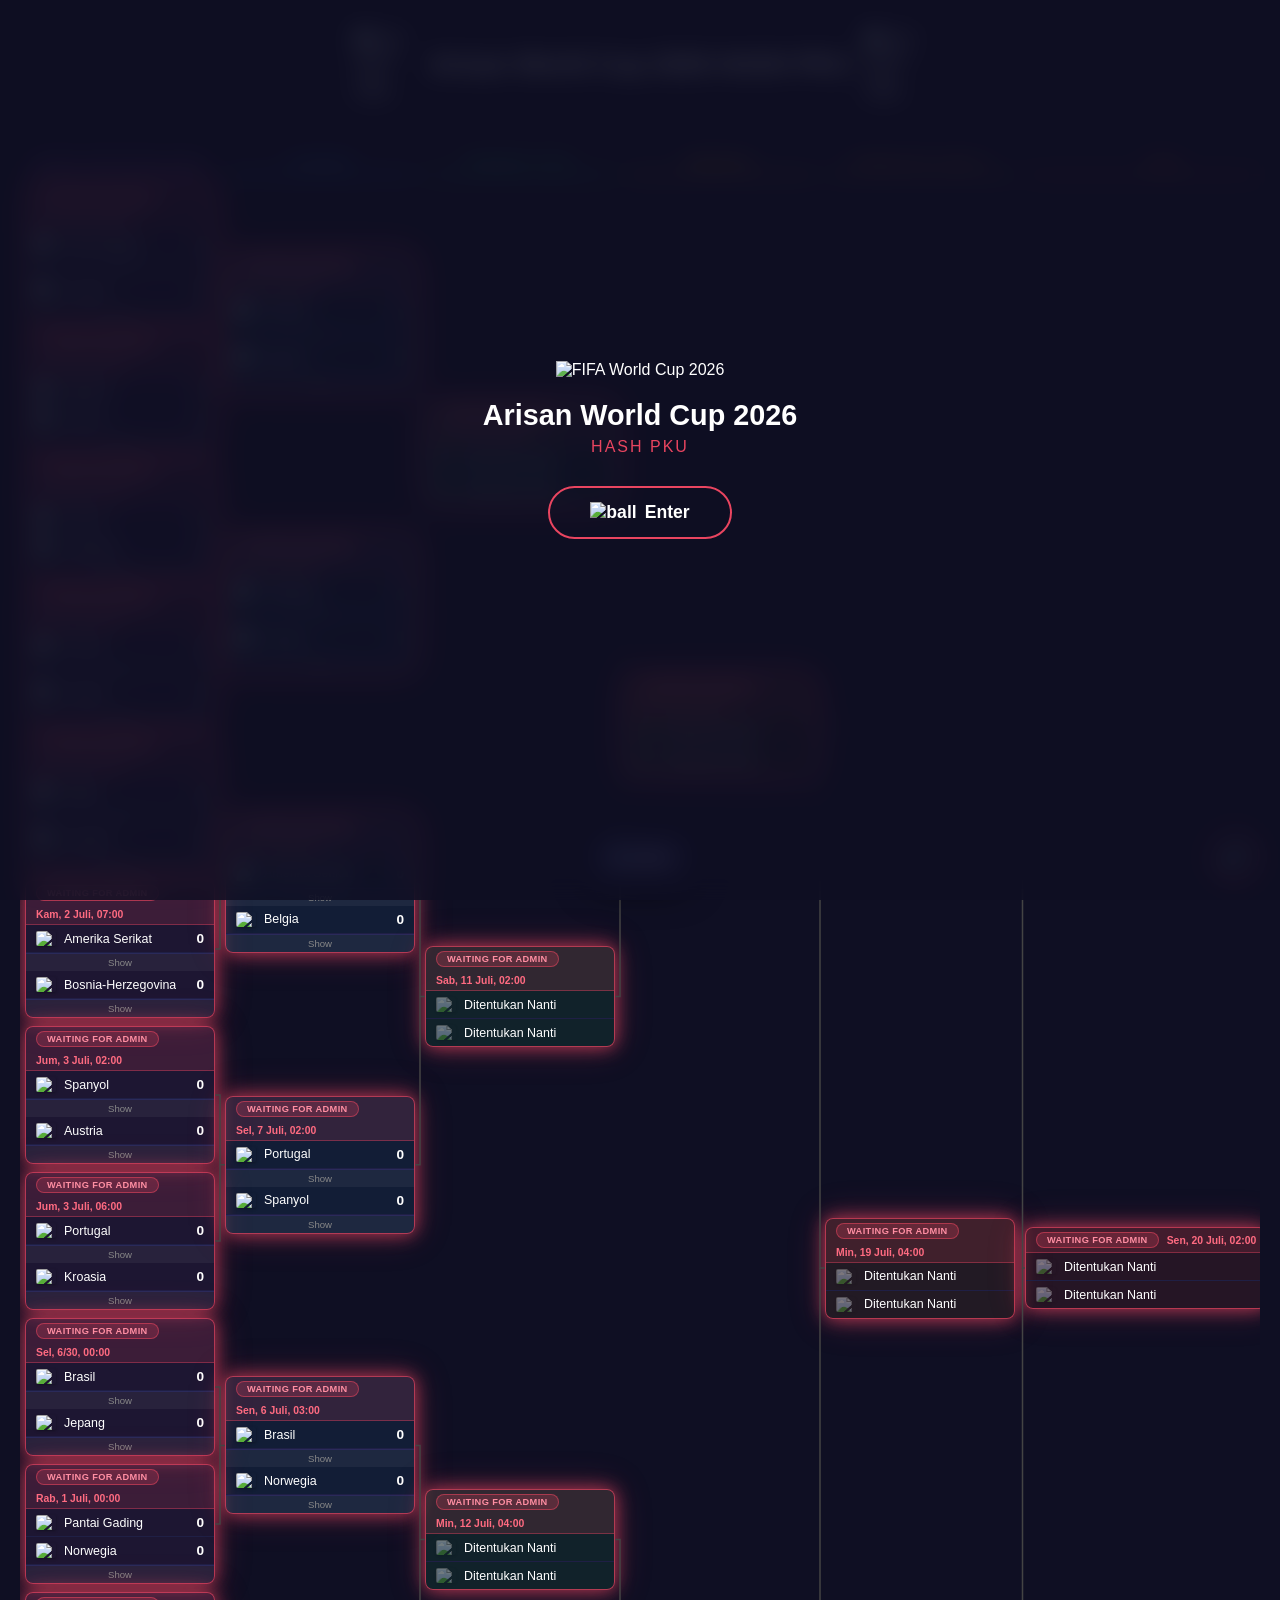
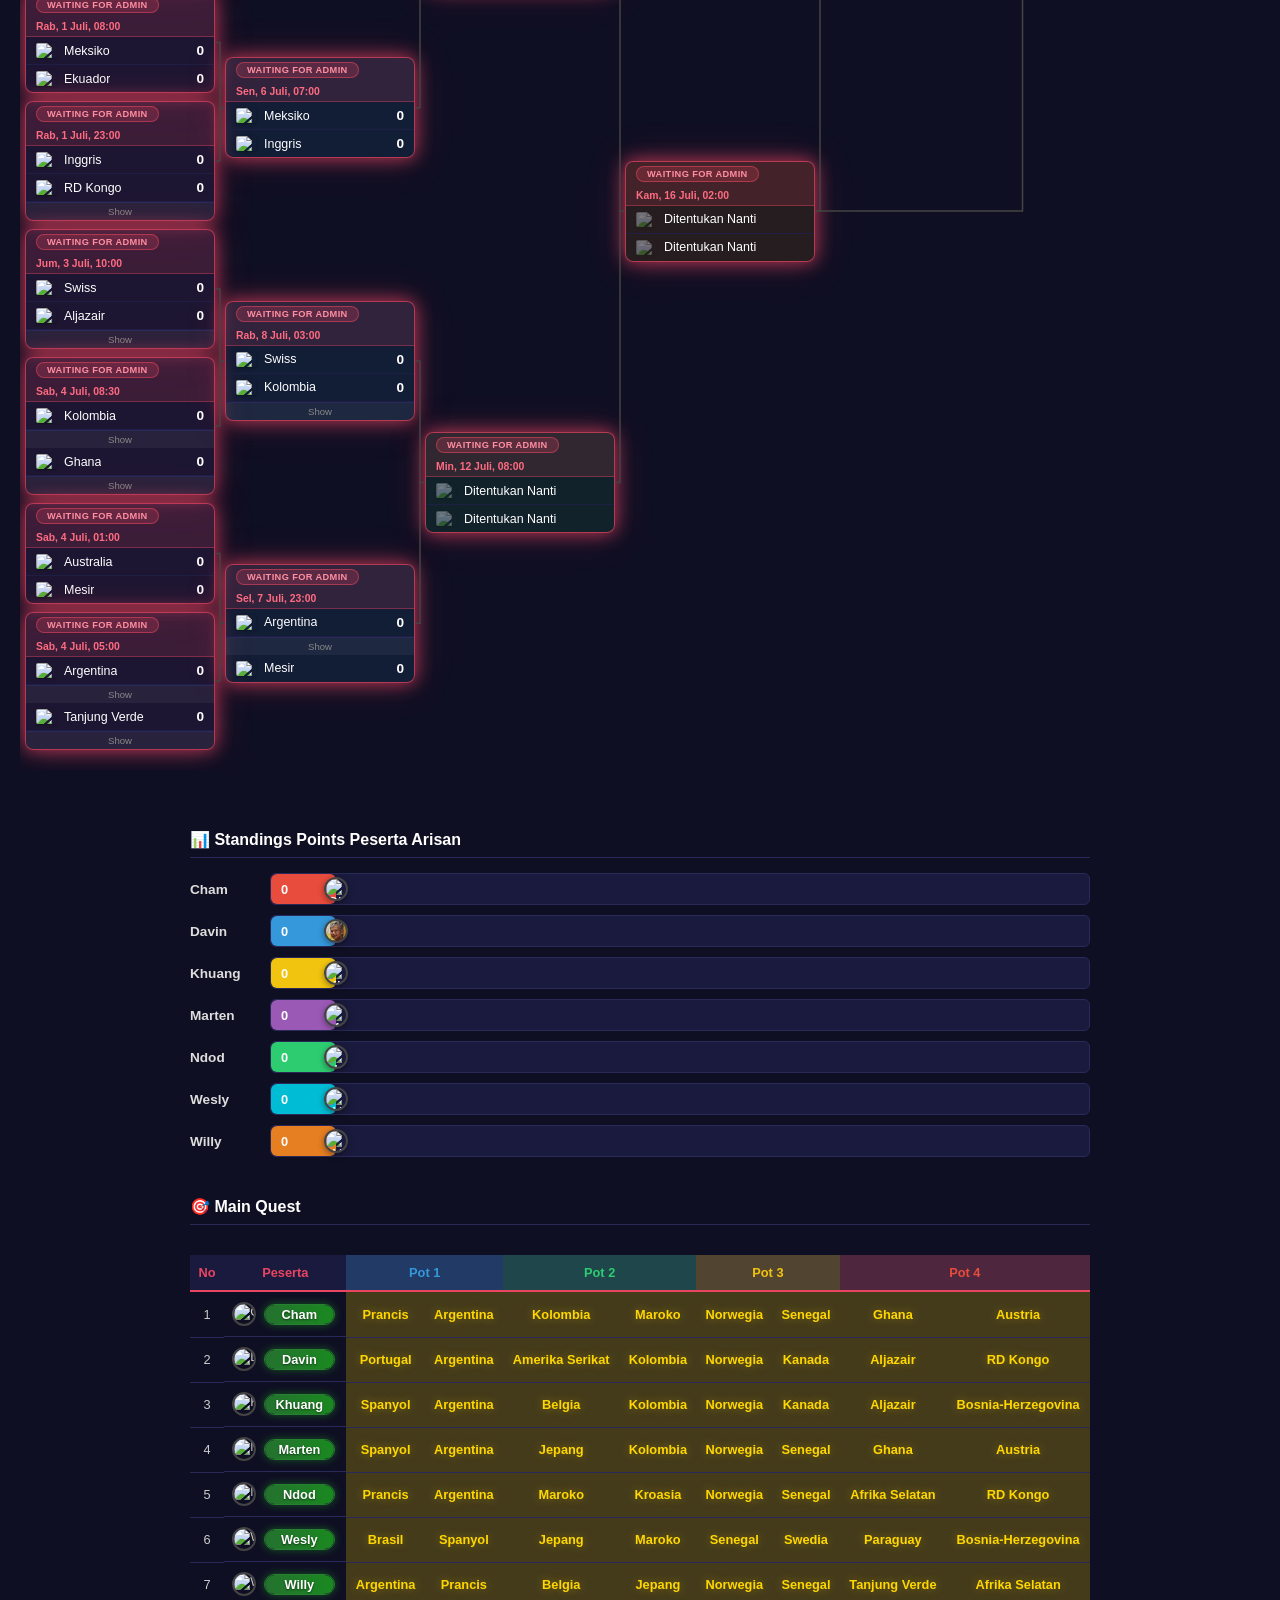
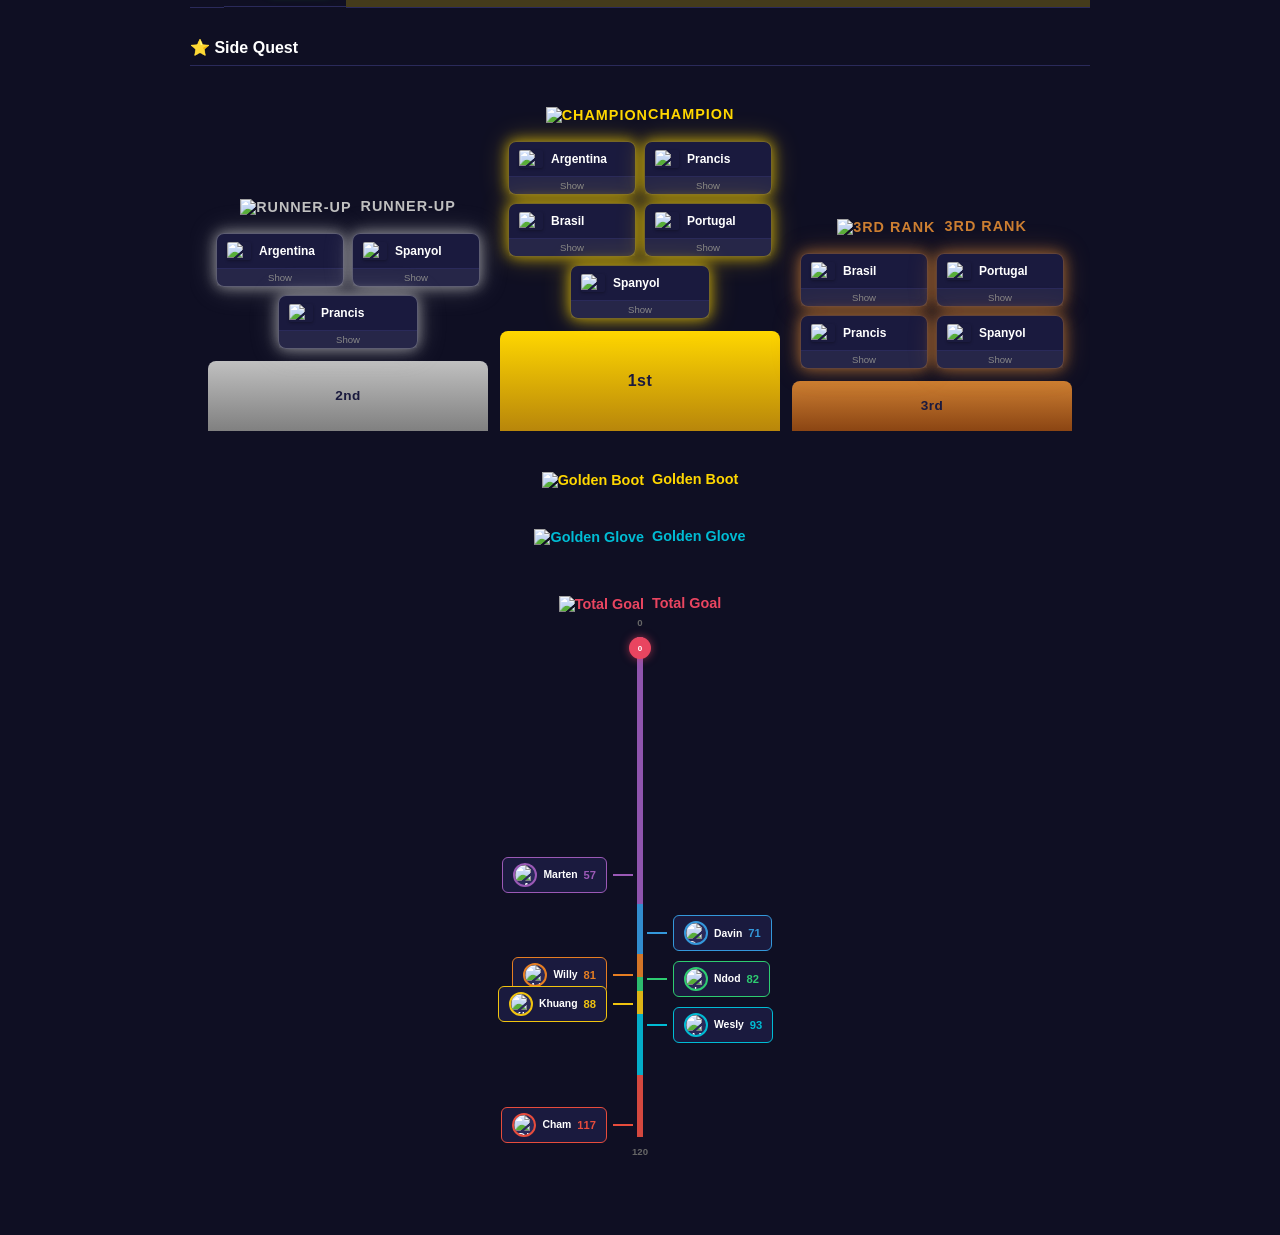
==== commit f494d0b0: "update" ====
--- a/index.html
+++ b/index.html
@@ -1821,15 +1821,13 @@
             padding: 14px 24px;
             border: 1px solid rgba(255, 215, 0, 0.8);
             border-radius: 999px;
-            background: rgba(15, 15, 35, 0.82);
-            box-shadow: 0 0 35px rgba(255, 215, 0, 0.32);
+            background: rgba(15, 15, 35, 0.92);
+            box-shadow: 0 0 20px rgba(255, 215, 0, 0.22);
             text-align: center;
             text-transform: uppercase;
             letter-spacing: 0.12em;
-            backdrop-filter: blur(8px);
-            -webkit-backdrop-filter: blur(8px);
             animation: winnerAnnouncementIn 0.7s ease-out both,
-                winnerAnnouncementOut 0.8s ease-in 10.5s forwards;
+                winnerAnnouncementOut 0.8s ease-in 8s forwards;
         }
         .winner-announcement strong {
             display: block;
@@ -1843,12 +1841,13 @@
             font-size: clamp(0.65rem, 2vw, 0.82rem);
         }
         .winner-balloon {
-            --balloon-size: 72px;
+            --balloon-size: 64px;
             position: absolute;
             left: var(--balloon-left);
             bottom: calc(-1 * var(--balloon-size) - 80px);
             width: var(--balloon-size);
-            filter: drop-shadow(0 8px 12px rgba(0, 0, 0, 0.35));
+            will-change: transform, opacity;
+            contain: layout style;
             animation: winnerBalloonRise var(--balloon-duration) linear var(--balloon-delay) both;
         }
         .winner-balloon-body {
@@ -1856,17 +1855,9 @@
             width: 100%;
             aspect-ratio: 0.84;
             overflow: hidden;
-            border: 3px solid rgba(255, 255, 255, 0.9);
+            border: 2px solid rgba(255, 255, 255, 0.9);
             border-radius: 50% 50% 48% 48% / 44% 44% 56% 56%;
             background: #fff;
-            box-shadow: inset -10px -10px 18px rgba(0, 0, 0, 0.18),
-                inset 8px 8px 14px rgba(255, 255, 255, 0.3);
-        }
-        .winner-balloon-body::after {
-            content: "";
-            position: absolute;
-            inset: 0;
-            background: linear-gradient(125deg, rgba(255,255,255,0.5), transparent 35%, rgba(0,0,0,0.12));
         }
         .winner-balloon img {
             width: 100%;
@@ -1877,16 +1868,16 @@
             width: 0;
             height: 0;
             margin: -1px auto 0;
-            border-right: 7px solid transparent;
-            border-bottom: 10px solid rgba(255, 255, 255, 0.9);
-            border-left: 7px solid transparent;
+            border-right: 6px solid transparent;
+            border-bottom: 8px solid rgba(255, 255, 255, 0.9);
+            border-left: 6px solid transparent;
         }
         .winner-balloon-string {
             display: block;
             width: 1px;
-            height: 58px;
+            height: 44px;
             margin: -1px auto 0;
-            background: rgba(255, 255, 255, 0.7);
+            background: rgba(255, 255, 255, 0.65);
             transform: rotate(var(--string-tilt));
             transform-origin: top;
         }
@@ -1898,8 +1889,6 @@
             width: 100%;
             height: auto;
             object-fit: contain;
-            filter: drop-shadow(0 8px 10px rgba(0, 0, 0, 0.45));
-            animation: winnerObjectSway 1.8s ease-in-out infinite alternate;
         }
         .winner-floating-object.object-ball img {
             width: 62%;
@@ -1910,22 +1899,14 @@
         }
         @keyframes winnerBalloonRise {
             0% {
-                transform: translate3d(0, 0, 0) rotate(-4deg);
+                transform: translate3d(0, 0, 0);
                 opacity: 0;
             }
-            8% { opacity: 1; }
-            50% {
-                transform: translate3d(var(--balloon-drift), -58vh, 0) rotate(5deg);
-            }
-            92% { opacity: 1; }
+            10% { opacity: 1; }
             100% {
-                transform: translate3d(var(--balloon-drift-end), -125vh, 0) rotate(-5deg);
+                transform: translate3d(var(--balloon-drift), -120vh, 0);
                 opacity: 0;
             }
-        }
-        @keyframes winnerObjectSway {
-            from { transform: rotate(-10deg) scale(0.92); }
-            to { transform: rotate(10deg) scale(1.06); }
         }
         @keyframes winnerAnnouncementIn {
             from { opacity: 0; transform: translate(-50%, -24px) scale(0.9); }
@@ -2224,7 +2205,7 @@
                 <div class="round-header">Perebutan Juara 3</div>
                 <div class="round-matches">
                     <div class="matchup tbd" data-match-id="third-0">
-                        <div class="matchup-date">Jum, 17 Juli, 04:00</div>
+                        <div class="matchup-date">Min, 19 Juli, 04:00</div>
                         <div class="team"><span class="team-flag"><img src="https://img.icons8.com/ios-filled/50/6b7280/shield.png" alt="TBD" style="opacity:0.4"></span><span class="team-name">Ditentukan Nanti</span></div>
                         <div class="team"><span class="team-flag"><img src="https://img.icons8.com/ios-filled/50/6b7280/shield.png" alt="TBD" style="opacity:0.4"></span><span class="team-name">Ditentukan Nanti</span></div>
                     </div>
@@ -2237,7 +2218,7 @@
                 <div class="final-match-row">
                     <div class="round-matches">
                         <div class="matchup tbd" data-match-id="final-0">
-                            <div class="matchup-date">Jum, 17 Juli, 02:00</div>
+                            <div class="matchup-date">Sen, 20 Juli, 02:00</div>
                             <div class="team"><span class="team-flag"><img src="https://img.icons8.com/ios-filled/50/6b7280/shield.png" alt="TBD" style="opacity:0.4"></span><span class="team-name">Ditentukan Nanti</span></div>
                             <div class="team"><span class="team-flag"><img src="https://img.icons8.com/ios-filled/50/6b7280/shield.png" alt="TBD" style="opacity:0.4"></span><span class="team-name">Ditentukan Nanti</span></div>
                         </div>
@@ -3027,13 +3008,16 @@
         }
 
         let pendingFinalCelebrationWinner = null;
-        let finalCelebrationStarted = false;
+        let finalCelebrationActive = false;
+        let finalCelebrationRepeatTimer = null;
+        const FINAL_CELEBRATION_REPEAT_MS = 30 * 1000;
         const WINNER_CELEBRATION_BALL_SRC = 'https://png.pngtree.com/png-vector/20260610/ourmid/pngtree-vibrant-trionda-soccer-football-official-fifa-world-cup-2026-design-png-image_19512258.webp';
 
-        function getHighResolutionFlagSrc(flagSrc) {
+        function getCelebrationFlagSrc(flagSrc) {
+            // w160 cukup tajam untuk balloon ~50–80px, jauh lebih ringan dari w320
             return String(flagSrc || '').replace(
                 /flagcdn\.com\/w\d+\//i,
-                'flagcdn.com/w320/'
+                'flagcdn.com/w160/'
             );
         }
 
@@ -3049,18 +3033,22 @@
         }
 
         function playFinalWinnerCelebration() {
-            if (finalCelebrationStarted || !pendingFinalCelebrationWinner) return;
-            finalCelebrationStarted = true;
+            if (finalCelebrationActive || !pendingFinalCelebrationWinner || document.hidden) return;
+            finalCelebrationActive = true;
+
+            if (!finalCelebrationRepeatTimer) {
+                finalCelebrationRepeatTimer = window.setInterval(
+                    playFinalWinnerCelebration,
+                    FINAL_CELEBRATION_REPEAT_MS
+                );
+            }
 
             const winner = pendingFinalCelebrationWinner;
             const reducedMotion = window.matchMedia('(prefers-reduced-motion: reduce)').matches;
+            const isMobile = window.innerWidth < 600;
             const overlay = document.createElement('div');
             overlay.className = 'winner-celebration';
             overlay.setAttribute('aria-hidden', 'true');
-
-            const canvas = document.createElement('canvas');
-            canvas.className = 'winner-fireworks';
-            overlay.appendChild(canvas);
 
             const announcement = document.createElement('div');
             announcement.className = 'winner-announcement';
@@ -3072,20 +3060,29 @@
             overlay.appendChild(announcement);
 
             if (!reducedMotion) {
-                const balloonCount = window.innerWidth < 600 ? 12 : 20;
+                const canvas = document.createElement('canvas');
+                canvas.className = 'winner-fireworks';
+                overlay.appendChild(canvas);
+
+                const balloonCount = isMobile ? 12 : 20;
+                const flagSrc = getCelebrationFlagSrc(winner.flagSrc);
+                const fragment = document.createDocumentFragment();
+                const itemPattern = [
+                    'flag', 'flag', 'trophy', 'flag', 'ball',
+                    'flag', 'trophy', 'flag', 'trophy', 'flag'
+                ];
+
                 for (let i = 0; i < balloonCount; i += 1) {
                     const balloon = document.createElement('div');
                     balloon.className = 'winner-balloon';
-                    balloon.style.setProperty('--balloon-left', (2 + Math.random() * 92).toFixed(1) + '%');
-                    balloon.style.setProperty('--balloon-size', Math.round(50 + Math.random() * 42) + 'px');
-                    balloon.style.setProperty('--balloon-delay', (Math.random() * 5.5).toFixed(2) + 's');
-                    balloon.style.setProperty('--balloon-duration', (7 + Math.random() * 3.5).toFixed(2) + 's');
-                    const drift = Math.round(-45 + Math.random() * 90);
-                    balloon.style.setProperty('--balloon-drift', drift + 'px');
-                    balloon.style.setProperty('--balloon-drift-end', Math.round(drift * -0.35) + 'px');
-                    balloon.style.setProperty('--string-tilt', Math.round(-8 + Math.random() * 16) + 'deg');
-
-                    const itemType = ['flag', 'ball', 'flag', 'trophy'][i % 4];
+                    balloon.style.setProperty('--balloon-left', (6 + Math.random() * 84).toFixed(1) + '%');
+                    balloon.style.setProperty('--balloon-size', Math.round(48 + Math.random() * 28) + 'px');
+                    balloon.style.setProperty('--balloon-delay', (Math.random() * 2.8).toFixed(2) + 's');
+                    balloon.style.setProperty('--balloon-duration', (5.5 + Math.random() * 2).toFixed(2) + 's');
+                    balloon.style.setProperty('--balloon-drift', Math.round(-30 + Math.random() * 60) + 'px');
+                    balloon.style.setProperty('--string-tilt', Math.round(-6 + Math.random() * 12) + 'deg');
+
+                    const itemType = itemPattern[i % itemPattern.length];
                     if (itemType !== 'flag') {
                         balloon.classList.add('winner-floating-object', 'object-' + itemType);
                         const floatingImage = document.createElement('img');
@@ -3093,16 +3090,18 @@
                             ? WINNER_CELEBRATION_BALL_SRC
                             : FINAL_PLACE_IMAGES.champion;
                         floatingImage.alt = '';
+                        floatingImage.decoding = 'async';
                         balloon.appendChild(floatingImage);
-                        overlay.appendChild(balloon);
+                        fragment.appendChild(balloon);
                         continue;
                     }
 
                     const body = document.createElement('div');
                     body.className = 'winner-balloon-body';
                     const flag = document.createElement('img');
-                    flag.src = getHighResolutionFlagSrc(winner.flagSrc);
+                    flag.src = flagSrc;
                     flag.alt = '';
+                    flag.decoding = 'async';
                     body.appendChild(flag);
 
                     const knot = document.createElement('span');
@@ -3110,45 +3109,58 @@
                     const string = document.createElement('span');
                     string.className = 'winner-balloon-string';
                     balloon.append(body, knot, string);
-                    overlay.appendChild(balloon);
+                    fragment.appendChild(balloon);
                 }
+
+                overlay.appendChild(fragment);
+                document.body.appendChild(overlay);
+                startWinnerFireworks(canvas, isMobile ? 5500 : 7000);
+                window.setTimeout(() => {
+                    overlay.remove();
+                    finalCelebrationActive = false;
+                }, isMobile ? 8500 : 10000);
+                return;
             }
 
             document.body.appendChild(overlay);
-            if (!reducedMotion) startWinnerFireworks(canvas, 10500);
-            window.setTimeout(() => overlay.remove(), reducedMotion ? 4200 : 13000);
+            window.setTimeout(() => {
+                overlay.remove();
+                finalCelebrationActive = false;
+            }, 4200);
         }
 
         function startWinnerFireworks(canvas, duration) {
-            const context = canvas.getContext('2d');
+            const context = canvas.getContext('2d', { alpha: true });
             if (!context) return;
 
-            const colors = ['#ffd700', '#ff4d6d', '#50e3c2', '#4da3ff', '#ffffff', '#b967ff'];
+            const colors = ['#ffd700', '#ff4d6d', '#50e3c2', '#4da3ff', '#ffffff'];
             const particles = [];
             const startedAt = performance.now();
             let nextBurstAt = startedAt;
             let width = 0;
             let height = 0;
-            let pixelRatio = 1;
+            let rafId = 0;
+            let ended = false;
 
             function resizeCanvas() {
                 width = window.innerWidth;
                 height = window.innerHeight;
-                pixelRatio = Math.min(window.devicePixelRatio || 1, 2);
+                // Cap DPR agar canvas tidak terlalu berat di layar retina
+                const pixelRatio = Math.min(window.devicePixelRatio || 1, 1.25);
                 canvas.width = Math.round(width * pixelRatio);
                 canvas.height = Math.round(height * pixelRatio);
                 context.setTransform(pixelRatio, 0, 0, pixelRatio, 0, 0);
             }
 
             function createBurst() {
-                const x = width * (0.12 + Math.random() * 0.76);
-                const y = height * (0.1 + Math.random() * 0.48);
-                const particleCount = width < 600 ? 36 : 54;
-                const color = colors[Math.floor(Math.random() * colors.length)];
+                const x = width * (0.15 + Math.random() * 0.7);
+                const y = height * (0.12 + Math.random() * 0.4);
+                const particleCount = width < 600 ? 14 : 20;
+                const color = colors[(Math.random() * colors.length) | 0];
 
                 for (let i = 0; i < particleCount; i += 1) {
-                    const angle = (Math.PI * 2 * i / particleCount) + Math.random() * 0.14;
-                    const speed = 1.5 + Math.random() * 4.2;
+                    const angle = (Math.PI * 2 * i / particleCount) + Math.random() * 0.12;
+                    const speed = 1.2 + Math.random() * 3.2;
                     particles.push({
                         x,
                         y,
@@ -3156,51 +3168,58 @@
                         vy: Math.sin(angle) * speed,
                         alpha: 1,
                         color,
-                        size: 1.2 + Math.random() * 2,
+                        size: 1.4 + Math.random() * 1.6,
                     });
                 }
             }
 
             function render(now) {
+                if (ended) return;
                 context.clearRect(0, 0, width, height);
 
                 if (now < startedAt + duration && now >= nextBurstAt) {
                     createBurst();
-                    if (Math.random() > 0.45) createBurst();
-                    nextBurstAt = now + 450 + Math.random() * 650;
+                    nextBurstAt = now + 700 + Math.random() * 900;
                 }
 
-                context.globalCompositeOperation = 'lighter';
                 for (let i = particles.length - 1; i >= 0; i -= 1) {
                     const particle = particles[i];
                     particle.x += particle.vx;
                     particle.y += particle.vy;
-                    particle.vx *= 0.985;
-                    particle.vy = particle.vy * 0.985 + 0.045;
-                    particle.alpha -= 0.012;
+                    particle.vx *= 0.98;
+                    particle.vy = particle.vy * 0.98 + 0.05;
+                    particle.alpha -= 0.018;
 
                     if (particle.alpha <= 0) {
-                        particles.splice(i, 1);
+                        const last = particles.pop();
+                        if (i < particles.length) particles[i] = last;
                         continue;
                     }
 
                     context.globalAlpha = particle.alpha;
                     context.fillStyle = particle.color;
-                    context.beginPath();
-                    context.arc(particle.x, particle.y, particle.size, 0, Math.PI * 2);
-                    context.fill();
+                    context.fillRect(
+                        particle.x - particle.size,
+                        particle.y - particle.size,
+                        particle.size * 2,
+                        particle.size * 2
+                    );
                 }
                 context.globalAlpha = 1;
-                context.globalCompositeOperation = 'source-over';
 
                 if (now < startedAt + duration || particles.length) {
-                    requestAnimationFrame(render);
+                    rafId = requestAnimationFrame(render);
                 }
             }
 
+            function stop() {
+                ended = true;
+                if (rafId) cancelAnimationFrame(rafId);
+            }
+
             resizeCanvas();
-            window.addEventListener('resize', resizeCanvas, { once: true });
-            requestAnimationFrame(render);
+            rafId = requestAnimationFrame(render);
+            window.setTimeout(stop, duration + 1500);
         }
 
         // Contoh preview badge: buka index.html?preview-podium=1
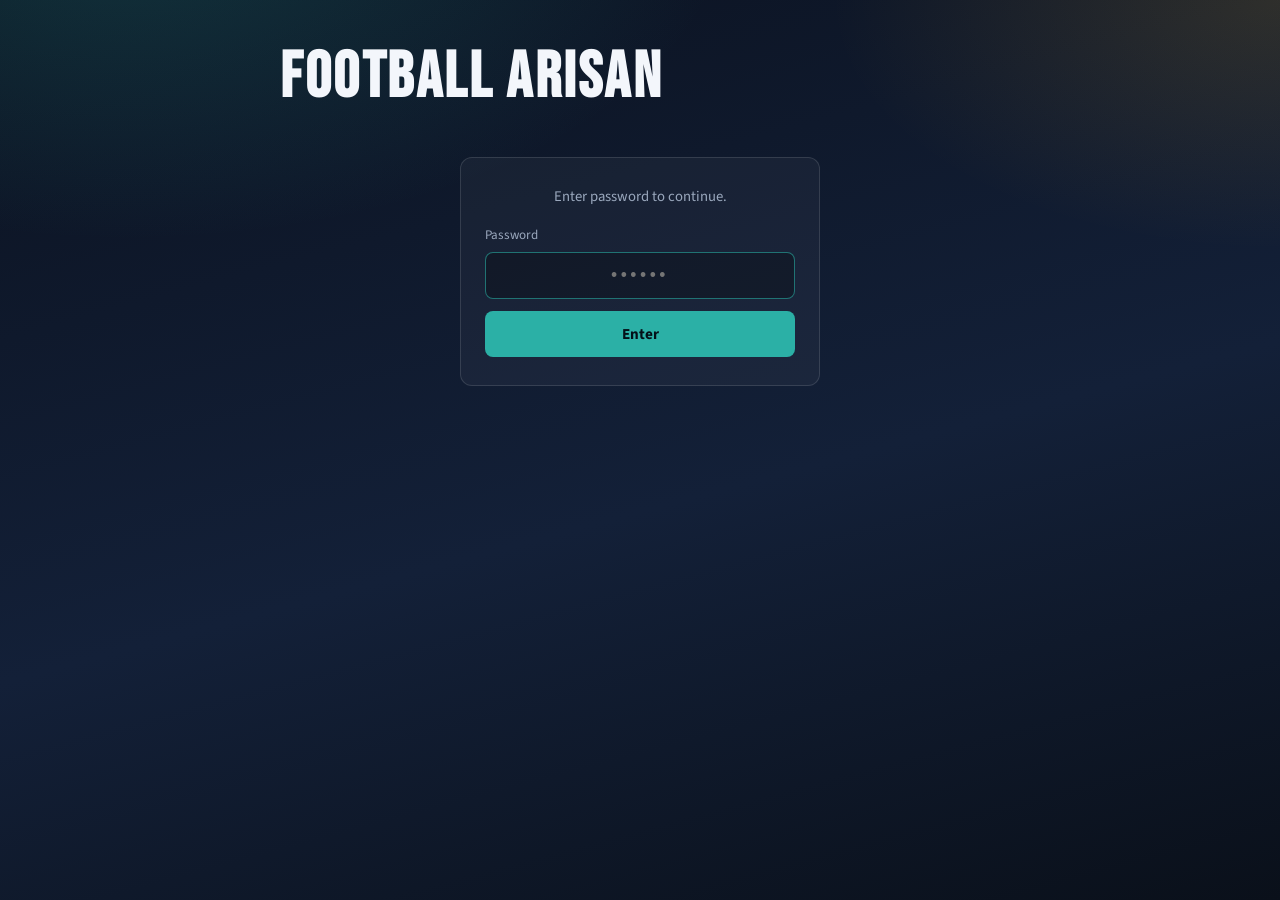
==== commit 3e57ce89: "update 2.0" ====
--- a/index.html
+++ b/index.html
@@ -1,4804 +1,554 @@
-<!DOCTYPE html>
-<html lang="id">
-<head>
-    <meta charset="UTF-8">
-    <meta name="viewport" content="width=device-width, initial-scale=1.0">
-    <title>Arisan World Cup 2026 HASH PKU</title>
-    <style>
-        * {
-            margin: 0;
-            padding: 0;
-            box-sizing: border-box;
-        }
-        :root {
-            --glow-rhythm: 2.5s;
-            --glow-rhythm-half: 1.25s;
-            --glow-sync-delay: 0ms;
-        }
-        body {
-            font-family: 'Segoe UI', Roboto, Arial, sans-serif;
-            background: #0f0f23;
-            color: #fff;
-            padding: 30px 20px 88px;
-            min-height: 100vh;
-        }
-        .header {
-            display: flex;
-            align-items: center;
-            justify-content: center;
-            gap: 15px;
-            margin-bottom: 30px;
-        }
-        .logo {
-            width: 60px;
-            height: auto;
-            mix-blend-mode: screen;
-        }
-        h1 {
-            font-size: 1.6rem;
-            margin-bottom: 4px;
-        }
-        .subtitle {
-            color: #888;
-            font-size: 0.85rem;
-        }
-        .last-updated {
-            color: #666;
-            font-size: 0.75rem;
-            margin-top: 4px;
-            text-align: center;
-        }
-        .floating-nav {
-            position: fixed;
-            bottom: max(16px, env(safe-area-inset-bottom));
-            left: 50%;
-            transform: translateX(-50%);
-            z-index: 1000;
-            display: flex;
-            align-items: center;
-            gap: 8px;
-            padding: 8px 10px;
-            background: rgba(18, 18, 42, 0.94);
-            border: 1px solid rgba(42, 42, 90, 0.95);
-            border-radius: 999px;
-            box-shadow: 0 8px 32px rgba(0, 0, 0, 0.5);
-            backdrop-filter: blur(10px);
-            -webkit-backdrop-filter: blur(10px);
-        }
-        .float-btn {
-            display: inline-flex;
-            align-items: center;
-            justify-content: center;
-            gap: 6px;
-            padding: 10px 14px;
-            border-radius: 999px;
-            border: none;
-            font-size: 0.8rem;
-            font-weight: 600;
-            font-family: inherit;
-            cursor: pointer;
-            text-decoration: none;
-            white-space: nowrap;
-            color: #fff;
-            background: #2a2a5a;
-            transition: background 0.2s, transform 0.15s;
-        }
-        .float-btn:hover { background: #3a3a7a; }
-        .float-btn:active { transform: scale(0.97); }
-        .float-btn-save { background: #2ecc71; color: #0f0f23; }
-        .float-btn-save:hover { background: #27ae60; color: #fff; }
-        .float-btn.is-active {
-            box-shadow: inset 0 0 0 2px rgba(255, 215, 0, 0.55);
-            cursor: default;
-        }
-        .bracket-wrapper {
-            display: block;
-            overflow-x: auto;
-            overflow-y: hidden;
-            -webkit-overflow-scrolling: touch;
-            padding: 20px 0;
-            width: 100%;
-        }
-        .bracket {
-            display: inline-flex;
-            align-items: stretch;
-            position: relative;
-            margin: 0 auto;
-        }
-        .round {
-            display: flex;
-            flex-direction: column;
-            min-width: 200px;
-            padding: 0 5px;
-        }
-        .round-header {
-            text-align: center;
-            font-size: 0.7rem;
-            font-weight: 700;
-            text-transform: uppercase;
-            letter-spacing: 1px;
-            margin-bottom: 10px;
-            padding-bottom: 6px;
-            border-bottom: 2px solid #e94560;
-        }
-        /* Round colors */
-        /* Round colors — kotak matchup & matchup-date mengikuti warna header */
-        .round-group .round-header { color: #9b59b6; border-bottom-color: #9b59b6; }
-        .round-group .matchup {
-            background: rgba(155, 89, 182, 0.1);
-            border-color: rgba(155, 89, 182, 0.45);
-        }
-        .round-group .matchup:hover {
-            border-color: #9b59b6;
-            box-shadow: 0 4px 20px rgba(155, 89, 182, 0.25);
-        }
-        .round-group .matchup-date {
-            background: rgba(155, 89, 182, 0.14);
-            color: #bb8fce;
-            border-bottom-color: rgba(155, 89, 182, 0.35);
-        }
-        .round-group .matchup.finished {
-            background: rgba(155, 89, 182, 0.1);
-            border-color: rgba(155, 89, 182, 0.55);
-        }
-        .round-group .matchup.finished .matchup-date {
-            background: rgba(155, 89, 182, 0.14);
-            color: #bb8fce;
-            border-bottom-color: rgba(155, 89, 182, 0.35);
-        }
-
-        .team-score {
-            margin-left: auto;
-            min-width: 1.5em;
-            text-align: right;
-            font-weight: 700;
-            font-size: 0.85rem;
-            color: #fff;
-            font-variant-numeric: tabular-nums;
-        }
-        .team.winner .team-name { color: #2ecc71; font-weight: 600; }
-        .team.winner .team-score { color: #2ecc71; }
-
-        .round-r16 .round-header { color: #3498db; border-bottom-color: #3498db; }
-        .round-r16 .matchup {
-            background: rgba(52, 152, 219, 0.1);
-            border-color: rgba(52, 152, 219, 0.45);
-        }
-        .round-r16 .matchup:hover {
-            border-color: #3498db;
-            box-shadow: 0 4px 20px rgba(52, 152, 219, 0.25);
-        }
-        .round-r16 .matchup-date {
-            background: rgba(52, 152, 219, 0.14);
-            color: #5dade2;
-            border-bottom-color: rgba(52, 152, 219, 0.35);
-        }
-
-        .round-qf .round-header { color: #2ecc71; border-bottom-color: #2ecc71; }
-        .round-qf .matchup {
-            background: rgba(46, 204, 113, 0.1);
-            border-color: rgba(46, 204, 113, 0.45);
-        }
-        .round-qf .matchup:hover {
-            border-color: #2ecc71;
-            box-shadow: 0 4px 20px rgba(46, 204, 113, 0.25);
-        }
-        .round-qf .matchup-date {
-            background: rgba(46, 204, 113, 0.14);
-            color: #58d68d;
-            border-bottom-color: rgba(46, 204, 113, 0.35);
-        }
-
-        .round-sf .round-header { color: #f39c12; border-bottom-color: #f39c12; }
-        .round-sf .matchup {
-            background: rgba(243, 156, 18, 0.1);
-            border-color: rgba(243, 156, 18, 0.45);
-        }
-        .round-sf .matchup:hover {
-            border-color: #f39c12;
-            box-shadow: 0 4px 20px rgba(243, 156, 18, 0.25);
-        }
-        .round-sf .matchup-date {
-            background: rgba(243, 156, 18, 0.14);
-            color: #f5b041;
-            border-bottom-color: rgba(243, 156, 18, 0.35);
-        }
-
-        .round-3rd .round-header { color: #cd7f32; border-bottom-color: #cd7f32; }
-        .round-3rd .matchup {
-            background: rgba(205, 127, 50, 0.1);
-            border-color: rgba(205, 127, 50, 0.45);
-        }
-        .round-3rd .matchup:hover {
-            border-color: #cd7f32;
-            box-shadow: 0 4px 20px rgba(205, 127, 50, 0.25);
-        }
-        .round-3rd .matchup-date {
-            background: rgba(205, 127, 50, 0.14);
-            color: #d4a574;
-            border-bottom-color: rgba(205, 127, 50, 0.35);
-        }
-
-        .round-final .round-header { color: #e74c3c; border-bottom-color: #e74c3c; }
-        .round-final .matchup {
-            background: rgba(231, 76, 60, 0.1);
-            border-color: rgba(231, 76, 60, 0.45);
-        }
-        .round-final .matchup:hover {
-            border-color: #e74c3c;
-            box-shadow: 0 4px 20px rgba(231, 76, 60, 0.3);
-        }
-        .round-final .matchup-date {
-            background: rgba(231, 76, 60, 0.14);
-            color: #ec7063;
-            border-bottom-color: rgba(231, 76, 60, 0.35);
-        }
-
-        /* Juara 3 & Final: header di atas, kotak matchup vertical center */
-        .round-3rd {
-            min-width: 200px;
-        }
-        .round-3rd .round-matches {
-            flex: 1;
-            justify-content: center;
-            gap: 0;
-            margin-top: 0;
-        }
-        .round-final {
-            min-width: 290px;
-        }
-        .round-final .final-match-row {
-            display: flex;
-            align-items: center;
-            gap: 4px;
-            flex: 1;
-            margin-top: 0;
-        }
-        .round-final .round-matches {
-            flex: 0 0 auto;
-            justify-content: flex-start;
-            gap: 0;
-            min-width: 200px;
-        }
-        .round-trophy {
-            flex: 0 0 auto;
-            display: flex;
-            align-items: center;
-            justify-content: center;
-            width: 80px;
-            margin-left: -4px;
-        }
-        .round-trophy img {
-            width: 80px;
-            height: auto;
-            display: block;
-        }
-        .round-matches {
-            display: flex;
-            flex-direction: column;
-            justify-content: space-around;
-            flex: 1;
-            gap: 8px;
-        }
-        .matchup {
-            background: #1a1a3e;
-            border-radius: 8px;
-            border: 1px solid #2a2a5a;
-            overflow: hidden;
-            transition: transform 0.2s, box-shadow 0.2s;
-        }
-        .matchup:hover {
-            transform: scale(1.02);
-            box-shadow: 0 4px 20px rgba(233, 69, 96, 0.2);
-            border-color: #e94560;
-        }
-        .matchup-date {
-            background: #12122a;
-            padding: 4px 10px;
-            font-size: 0.65rem;
-            color: #aaa;
-            text-align: right;
-            border-bottom: 1px solid #2a2a5a;
-        }
-        .team {
-            display: flex;
-            align-items: center;
-            padding: 6px 10px;
-            border-bottom: 1px solid #1f1f45;
-        }
-        .team:last-child {
-            border-bottom: none;
-        }
-        .team-place-badge-slot {
-            width: 34px;
-            height: 28px;
-            margin-left: 6px;
-            flex-shrink: 0;
-            display: inline-flex;
-            align-items: center;
-            justify-content: center;
-        }
-        .team-place-badge-slot img {
-            object-fit: contain;
-            display: block;
-        }
-        .team-place-badge-slot.badge-champion img {
-            width: 30px;
-            height: 30px;
-        }
-        .team-place-badge-slot.badge-runnerup img {
-            width: 16px;
-            height: 16px;
-        }
-        .team-place-badge-slot.badge-third img {
-            width: 16px;
-            height: 16px;
-        }
-        .team-flag {
-            margin-right: 8px;
-            width: 20px;
-            height: 15px;
-            text-align: center;
-            display: flex;
-            align-items: center;
-            justify-content: center;
-            flex-shrink: 0;
-        }
-        .team-flag img {
-            width: 20px;
-            height: 15px;
-            object-fit: cover;
-            border-radius: 2px;
-            box-shadow: 0 1px 3px rgba(0,0,0,0.3);
-        }
-        .team-name {
-            font-size: 0.78rem;
-            white-space: nowrap;
-            overflow: hidden;
-            text-overflow: ellipsis;
-        }
-        .tbd .team-name {
-            color: #666;
-            font-style: italic;
-        }
-        /* FIX: nama tim yang sudah pasti (bukan "Ditentukan Nanti") tidak boleh abu-abu/italic
-           walau matchup-nya masih berstatus .tbd (belum tanding). */
-        .tbd .team-name.confirmed {
-            color: #fff;
-            font-style: normal;
-        }
-        .timezone-note {
-            text-align: center;
-            font-size: 0.8rem;
-            color: #666;
-            margin-top: 30px;
-        }
-        /* Standings Section */
-        .standings-section {
-            max-width: 900px;
-            margin: 60px auto 0;
-        }
-        .standings-title {
-            text-align: center;
-            font-size: 1.3rem;
-            margin-bottom: 25px;
-            color: #fff;
-        }
-        .standings-chart {
-            margin-bottom: 40px;
-            margin-left: 0;
-            margin-right: auto;
-        }
-        .chart-row {
-            display: flex;
-            align-items: center;
-            margin-bottom: 10px;
-        }
-        .chart-label {
-            width: 80px;
-            min-width: 80px;
-            font-size: 0.85rem;
-            font-weight: 600;
-            text-align: left;
-            padding-right: 12px;
-            color: #ddd;
-        }
-        .chart-avatar {
-            width: 24px;
-            height: 24px;
-            border-radius: 50%;
-            object-fit: cover;
-            border: 2px solid #444;
-            flex-shrink: 0;
-            position: absolute;
-            right: -12px;
-            top: 50%;
-            transform: translateY(-50%);
-            z-index: 2;
-            box-shadow: 0 2px 6px rgba(0,0,0,0.4);
-        }
-        .chart-bar-wrapper {
-            flex: 1;
-            background: #1a1a3e;
-            border-radius: 6px;
-            overflow: visible;
-            height: 32px;
-            border: 1px solid #2a2a5a;
-            position: relative;
-        }
-        .chart-bar {
-            height: 100%;
-            border-radius: 6px;
-            display: flex;
-            align-items: center;
-            padding-left: 10px;
-            padding-right: 16px;
-            min-width: 40px;
-            transition: width 1s ease;
-            position: relative;
-        }
-        .chart-value {
-            font-size: 0.8rem;
-            font-weight: 700;
-            color: #fff;
-        }
-        .standings-table-wrapper {
-            overflow-x: auto;
-            margin-top: 30px;
-        }
-        .standings-table {
-            width: 100%;
-            border-collapse: collapse;
-            font-size: 0.8rem;
-        }
-        .standings-table thead tr {
-            background: #1a1a3e;
-        }
-        .standings-table th {
-            padding: 10px 8px;
-            text-align: center;
-            color: #e94560;
-            font-weight: 600;
-            border-bottom: 2px solid #e94560;
-        }
-        .standings-table td {
-            padding: 10px 8px;
-            text-align: center;
-            border-bottom: 1px solid #2a2a5a;
-            color: #ccc;
-        }
-        .standings-table tbody tr:hover {
-            background: #1a1a3e;
-        }
-        .standings-table td strong {
-            color: #fff;
-        }
-        .participant-avatar {
-            width: 24px;
-            height: 24px;
-            border-radius: 50%;
-            object-fit: cover;
-            border: 2px solid #444;
-            margin-right: 8px;
-            vertical-align: middle;
-            flex-shrink: 0;
-            position: relative;
-            z-index: 2;
-        }
-        .standings-table td:nth-child(2) {
-            white-space: nowrap;
-            min-width: 110px;
-            text-align: left;
-        }
-        .standings-table td.participant-cell {
-            display: flex;
-            align-items: center;
-            gap: 0;
-        }
-        .participant-name-battery {
-            position: relative;
-            display: inline-flex;
-            align-items: center;
-            justify-content: center;
-            padding: 2px 10px;
-            border-radius: 999px;
-            border: 1px solid rgba(255, 255, 255, 0.4);
-            background: transparent;
-            overflow: hidden;
-            width: 5.5em;
-            box-sizing: border-box;
-            box-shadow: 0 0 6px rgba(255, 255, 255, 0.08);
-        }
-        .participant-battery-fill {
-            position: absolute;
-            left: 0;
-            top: 0;
-            bottom: 0;
-            width: 0%;
-            border-radius: inherit;
-            pointer-events: none;
-            z-index: 0;
-            transition: width 0.45s ease, background 0.45s ease, opacity 0.45s ease;
-        }
-        .participant-name-battery strong {
-            position: relative;
-            z-index: 1;
-            color: #fff;
-            text-shadow: 0 1px 2px rgba(0, 0, 0, 0.55);
-        }
-        .participant-name-battery.is-empty {
-            border-color: rgba(255, 255, 255, 0.35);
-            box-shadow: none;
-        }
-        .participant-name-battery.is-empty .participant-battery-fill {
-            opacity: 0;
-            background: transparent;
-        }
-        .table-section-title {
-            font-size: 1rem;
-            color: #fff;
-            margin: 30px 0 15px;
-            padding-bottom: 8px;
-            border-bottom: 1px solid #2a2a5a;
-        }
-        .standings-table .pot1 { background: rgba(52, 152, 219, 0.25); color: #7ec8f0; }
-        .standings-table .pot2 { background: rgba(46, 204, 113, 0.25); color: #7ee8b0; }
-        .standings-table .pot3 { background: rgba(241, 196, 15, 0.25); color: #f5e06b; }
-        .standings-table .pot4 { background: rgba(231, 76, 60, 0.25); color: #f0a8a0; }
-        .standings-table th.pot1 { color: #3498db; }
-        .standings-table th.pot2 { color: #2ecc71; }
-        .standings-table th.pot3 { color: #f1c40f; }
-        .standings-table th.pot4 { color: #e74c3c; }
-        /* Qualified / Eliminated markers */
-        .standings-table td.qualified {
-            position: relative;
-            color: #2ecc71 !important;
-            font-weight: 600;
-        }
-        .standings-table td.qualified::after {
-            content: ' ✓';
-            color: #2ecc71;
-            font-weight: 700;
-        }
-        .standings-table td.eliminated {
-            position: relative;
-            color: #e74c3c !important;
-            text-decoration: line-through;
-            opacity: 0.7;
-        }
-        .standings-table td.eliminated::after {
-            content: ' ✗';
-            color: #e74c3c;
-            font-weight: 700;
-            text-decoration: none;
-        }
-        /* Main Quest podium / contention colors */
-        .standings-table td.mq-gold {
-            color: #ffd700 !important;
-            font-weight: 700;
-            background: rgba(255, 215, 0, 0.22);
-            text-shadow: 0 0 10px rgba(255, 215, 0, 0.35);
-        }
-        .standings-table td.mq-silver {
-            color: #f0f0f0 !important;
-            font-weight: 700;
-            background: rgba(192, 192, 192, 0.28);
-            text-shadow: 0 0 10px rgba(220, 220, 220, 0.3);
-        }
-        .standings-table td.mq-bronze {
-            color: #e0a05a !important;
-            font-weight: 700;
-            background: rgba(205, 127, 50, 0.28);
-            text-shadow: 0 0 10px rgba(205, 127, 50, 0.35);
-        }
-
-        /* Supporters Toggle */
-        .supporters-toggle {
-            display: block;
-            width: 100%;
-            background: rgba(255,255,255,0.05);
-            border: none;
-            color: #888;
-            font-size: 0.6rem;
-            padding: 3px 0;
-            cursor: pointer;
-            text-align: center;
-            transition: background 0.2s, color 0.2s;
-            border-top: 1px solid #2a2a5a;
-        }
-        .supporters-toggle:hover {
-            background: rgba(255,255,255,0.1);
-            color: #fff;
-        }
-        .supporters-panel {
-            display: none;
-            padding: 6px 8px;
-            background: #12122a;
-            border-top: 1px solid #2a2a5a;
-        }
-        .supporters-panel.show {
-            display: flex;
-            flex-wrap: wrap;
-            gap: 8px;
-            justify-content: center;
-        }
-        .supporter-item {
-            display: flex;
-            flex-direction: column;
-            align-items: center;
-            gap: 2px;
-        }
-        .supporter-avatar {
-            width: 22px;
-            height: 22px;
-            border-radius: 50%;
-            object-fit: cover;
-            border: 1px solid #444;
-            background: #2a2a5a;
-        }
-        .supporter-name {
-            font-size: 0.55rem;
-            color: #aaa;
-            text-transform: uppercase;
-            letter-spacing: 0.5px;
-        }
-
-        /* Podium Section */
-        .podium-section {
-            max-width: 900px;
-            margin: 40px auto 0;
-        }
-        .podium-container {
-            display: flex;
-            align-items: flex-end;
-            justify-content: center;
-            gap: 12px;
-            margin-bottom: 30px;
-            padding: 0 10px;
-            overflow-x: auto;
-            -webkit-overflow-scrolling: touch;
-        }
-        .podium-place {
-            display: flex;
-            flex-direction: column;
-            align-items: center;
-            flex: 1;
-            max-width: 280px;
-        }
-        .podium-teams {
-            display: flex;
-            flex-wrap: wrap;
-            justify-content: center;
-            gap: 8px;
-            padding: 12px 8px;
-            width: 100%;
-        }
-        .podium-team-card {
-            background: #1a1a3e;
-            border-radius: 8px;
-            border: 1px solid #2a2a5a;
-            overflow: hidden;
-            min-width: 100px;
-            flex: 1;
-            max-width: 140px;
-            transition: transform 0.2s, box-shadow 0.2s;
-        }
-        .podium-team-card:hover {
-            transform: scale(1.03);
-        }
-        .podium-place-1 .podium-team-card { border-color: rgba(255, 215, 0, 0.4); }
-        .podium-place-1 .podium-team-card:hover { border-color: #ffd700; box-shadow: 0 4px 15px rgba(255, 215, 0, 0.2); }
-        .podium-place-2 .podium-team-card { border-color: rgba(192, 192, 192, 0.4); }
-        .podium-place-2 .podium-team-card:hover { border-color: #c0c0c0; box-shadow: 0 4px 15px rgba(192, 192, 192, 0.2); }
-        .podium-place-3 .podium-team-card { border-color: rgba(205, 127, 50, 0.4); }
-        .podium-place-3 .podium-team-card:hover { border-color: #cd7f32; box-shadow: 0 4px 15px rgba(205, 127, 50, 0.2); }
-
-        /* Podium Team Card Glowing */
-        .podium-place-1 .podium-team-card,
-        .podium-place-2 .podium-team-card,
-        .podium-place-3 .podium-team-card {
-            position: relative;
-            overflow: visible;
-        }
-        /* Disable glow with .no-glow class on individual cards */
-        .podium-team-card.no-glow::after {
-            animation: none !important;
-            opacity: 0 !important;
-        }
-        .podium-team-card.no-glow {
-            opacity: 0.4;
-            filter: grayscale(0.5);
-        }
-        .player-podium-card.no-glow {
-            opacity: 0.4;
-            filter: grayscale(0.5);
-            animation: none !important;
-            box-shadow: none !important;
-        }
-        #podium-goldenglove-container .player-podium-card.no-glow {
-            opacity: 0.4;
-            filter: grayscale(0.5);
-            animation: none !important;
-            box-shadow: none !important;
-        }
-        .podium-place-1 .podium-team-card::after,
-        .podium-place-2 .podium-team-card::after,
-        .podium-place-3 .podium-team-card::after {
-            content: '';
-            position: absolute;
-            inset: -1px;
-            border-radius: 8px;
-            pointer-events: none;
-            animation: glowPulse var(--glow-rhythm) ease-in-out infinite;
-            animation-delay: var(--glow-sync-delay);
-            will-change: opacity;
-        }
-        .podium-place-1 .podium-team-card::after {
-            box-shadow: 0 0 14px rgba(255, 215, 0, 0.7), 0 0 28px rgba(255, 215, 0, 0.3);
-        }
-        .podium-place-2 .podium-team-card::after {
-            box-shadow: 0 0 14px rgba(192, 192, 192, 0.7), 0 0 28px rgba(192, 192, 192, 0.3);
-        }
-        .podium-place-3 .podium-team-card::after {
-            box-shadow: 0 0 14px rgba(205, 127, 50, 0.7), 0 0 28px rgba(205, 127, 50, 0.3);
-        }
-        .podium-team-info {
-            display: flex;
-            align-items: center;
-            padding: 8px 10px;
-            gap: 8px;
-        }
-        .podium-team-info img {
-            width: 24px;
-            height: 18px;
-            object-fit: cover;
-            border-radius: 2px;
-            box-shadow: 0 1px 3px rgba(0,0,0,0.3);
-        }
-        .podium-team-info span {
-            font-size: 0.75rem;
-            font-weight: 600;
-            white-space: nowrap;
-        }
-        .podium-supporters-toggle {
-            display: block;
-            width: 100%;
-            background: rgba(255,255,255,0.05);
-            border: none;
-            color: #888;
-            font-size: 0.6rem;
-            padding: 3px 0;
-            cursor: pointer;
-            text-align: center;
-            transition: background 0.2s, color 0.2s;
-            border-top: 1px solid #2a2a5a;
-        }
-        .podium-supporters-toggle:hover {
-            background: rgba(255,255,255,0.1);
-            color: #fff;
-        }
-        .podium-supporters-panel {
-            display: none;
-            padding: 6px 8px;
-            background: #12122a;
-            border-top: 1px solid #2a2a5a;
-        }
-        .podium-supporters-panel.show {
-            display: flex;
-            flex-wrap: wrap;
-            gap: 8px;
-            justify-content: center;
-        }
-        .podium-block {
-            border-radius: 8px 8px 0 0;
-            width: 100%;
-            display: flex;
-            align-items: center;
-            justify-content: center;
-            font-weight: 700;
-            font-size: 0.85rem;
-            letter-spacing: 0.5px;
-        }
-        .podium-place-1 .podium-block {
-            background: linear-gradient(180deg, #ffd700 0%, #b8860b 100%);
-            height: 100px;
-            color: #1a1a3e;
-            font-size: 1rem;
-        }
-        .podium-place-2 .podium-block {
-            background: linear-gradient(180deg, #c0c0c0 0%, #808080 100%);
-            height: 70px;
-            color: #1a1a3e;
-        }
-        .podium-place-3 .podium-block {
-            background: linear-gradient(180deg, #cd7f32 0%, #8b4513 100%);
-            height: 50px;
-            color: #1a1a3e;
-        }
-        .podium-label {
-            font-size: 0.9rem;
-            text-transform: uppercase;
-            letter-spacing: 1px;
-            margin-bottom: 6px;
-            color: #888;
-            font-weight: 600;
-        }
-        .podium-place-1 .podium-label { color: #ffd700; }
-        .podium-place-2 .podium-label { color: #c0c0c0; }
-        .podium-place-3 .podium-label { color: #cd7f32; }
-
-        /* Player Podium (Golden Boot / Golden Glove) */
-        .player-podium-place {
-            display: flex;
-            flex-direction: column;
-            align-items: center;
-            flex: 1;
-            min-width: 130px;
-            max-width: 220px;
-        }
-        .player-podium-card {
-            background: #1a1a3e;
-            border-radius: 8px;
-            border: 1px solid #2a2a5a;
-            overflow: hidden;
-            width: 100%;
-            min-height: 44px;
-            transition: transform 0.2s, box-shadow 0.2s;
-        }
-        .player-podium-card:hover {
-            transform: scale(1.03);
-            border-color: #555;
-            box-shadow: 0 4px 15px rgba(255, 255, 255, 0.1);
-        }
-        .player-podium-info {
-            display: flex;
-            align-items: center;
-            padding: 10px 12px;
-            gap: 8px;
-        }
-        .player-podium-icon {
-            font-size: 1.2rem;
-            flex-shrink: 0;
-        }
-        .player-podium-meta {
-            display: flex;
-            flex-direction: column;
-            gap: 2px;
-            min-width: 0;
-        }
-        .player-podium-name {
-            font-size: 0.75rem;
-            font-weight: 600;
-            white-space: nowrap;
-            overflow: hidden;
-            text-overflow: ellipsis;
-        }
-        .player-podium-country {
-            display: flex;
-            align-items: center;
-            gap: 4px;
-            font-size: 0.6rem;
-            font-weight: 500;
-            color: #9aa0b5;
-            white-space: nowrap;
-            overflow: hidden;
-            text-overflow: ellipsis;
-        }
-        .player-podium-country img {
-            width: 16px;
-            height: 12px;
-            object-fit: cover;
-            border-radius: 1px;
-            flex-shrink: 0;
-            box-shadow: 0 1px 2px rgba(0,0,0,0.35);
-        }
-        .player-podium-count {
-            margin-left: auto;
-            font-size: 0.65rem;
-            color: #888;
-            white-space: nowrap;
-        }
-        .player-podium-img {
-            width: 32px;
-            height: 32px;
-            border-radius: 50%;
-            object-fit: cover;
-            border: 2px solid #444;
-            flex-shrink: 0;
-        }
-
-        /* Total Goal Vertical Progress */
-        .total-goal-bar-container {
-            padding: 10px 0;
-            display: flex;
-            justify-content: center;
-        }
-        .total-goal-vertical {
-            position: relative;
-            display: flex;
-            justify-content: center;
-            align-items: flex-start;
-            width: 100%;
-        }
-        .total-goal-track-v {
-            width: 6px;
-            background: #2a2a5a;
-            border-radius: 3px;
-            position: relative;
-            margin: 0 auto;
-        }
-        .total-goal-zone-v {
-            position: absolute;
-            left: 0;
-            width: 100%;
-            z-index: 1;
-            opacity: 0.9;
-        }
-        .total-goal-fill-v {
-            position: absolute;
-            top: 0;
-            left: 0;
-            width: 100%;
-            background: linear-gradient(180deg, #e94560 0%, #f39c12 100%);
-            border-radius: 3px 3px 0 0;
-            transition: height 1s ease;
-            z-index: 2;
-        }
-        .total-goal-start-label,
-        .total-goal-end-label {
-            position: absolute;
-            left: 50%;
-            transform: translateX(-50%);
-            font-size: 0.6rem;
-            color: #666;
-            font-weight: 600;
-        }
-        .total-goal-start-label {
-            top: -20px;
-        }
-        .total-goal-end-label {
-            bottom: -20px;
-        }
-        .total-goal-current-indicator {
-            position: absolute;
-            right: -8px;
-            left: auto;
-            width: 22px;
-            height: 22px;
-            background: #e94560;
-            border-radius: 50%;
-            display: flex;
-            align-items: center;
-            justify-content: center;
-            font-size: 0.5rem;
-            font-weight: 700;
-            color: #fff;
-            box-shadow: 0 0 8px rgba(233, 69, 96, 0.6);
-            z-index: 5;
-        }
-        .total-goal-current-line {
-            position: absolute;
-            left: 14px;
-            width: 25px;
-            height: 2px;
-            background: #e94560;
-        }
-        .total-goal-current-label-v {
-            position: absolute;
-            left: 42px;
-            font-size: 0.6rem;
-            color: #e94560;
-            font-weight: 600;
-            white-space: nowrap;
-            transform: translateY(-50%);
-            top: 50%;
-        }
-        .total-goal-marker-v {
-            position: absolute;
-            right: 10px;
-            display: flex;
-            flex-direction: row-reverse;
-            align-items: center;
-            gap: 6px;
-            transform: translateY(-50%);
-            z-index: 4;
-        }
-        .total-goal-marker-line-v {
-            width: 20px;
-            height: 2px;
-            background: #555;
-        }
-        .total-goal-marker-info {
-            display: flex;
-            align-items: center;
-            gap: 6px;
-            background: #1a1a3e;
-            border: 1px solid #2a2a5a;
-            border-radius: 6px;
-            padding: 5px 10px;
-        }
-        .total-goal-marker-avatar-v {
-            width: 24px;
-            height: 24px;
-            border-radius: 50%;
-            object-fit: cover;
-            border: 2px solid #444;
-            background: #2a2a5a;
-        }
-        .total-goal-marker-name-v {
-            font-size: 0.65rem;
-            font-weight: 600;
-            color: #fff;
-        }
-        .total-goal-marker-value-v {
-            font-size: 0.7rem;
-            font-weight: 700;
-            color: #f39c12;
-            margin-left: auto;
-        }
-
-        /* Golden Boot Chart */
-        .goldenboot-row {
-            margin-bottom: 12px;
-        }
-        .goldenboot-bar-area {
-            display: flex;
-            align-items: flex-start;
-        }
-        .goldenboot-card {
-            width: 180px;
-            min-width: 180px;
-            background: #1a1a3e;
-            border-radius: 8px;
-            border: 1px solid rgba(255, 215, 0, 0.4);
-            overflow: hidden;
-            margin-right: 12px;
-            transition: transform 0.2s, box-shadow 0.2s;
-        }
-        .goldenboot-card:hover {
-            transform: scale(1.03);
-            border-color: #ffd700;
-            box-shadow: 0 4px 15px rgba(255, 215, 0, 0.2);
-        }
-        .goldenboot-card-info {
-            display: flex;
-            align-items: center;
-            padding: 6px 8px;
-            gap: 8px;
-        }
-        .goldenboot-player-meta {
-            display: flex;
-            flex-direction: column;
-            gap: 2px;
-            min-width: 0;
-        }
-        .goldenboot-player-name {
-            font-size: 10.4px;
-            font-weight: 600;
-            color: #ddd;
-            white-space: nowrap;
-            overflow: hidden;
-            text-overflow: ellipsis;
-        }
-        .goldenboot-player-country {
-            display: flex;
-            align-items: center;
-            gap: 4px;
-            font-size: 0.58rem;
-            font-weight: 500;
-            color: #9aa0b5;
-            white-space: nowrap;
-            overflow: hidden;
-            text-overflow: ellipsis;
-        }
-        .goldenboot-player-country img {
-            width: 16px;
-            height: 12px;
-            object-fit: cover;
-            border-radius: 1px;
-            flex-shrink: 0;
-            box-shadow: 0 1px 2px rgba(0,0,0,0.35);
-        }
-        .goldenboot-supporters-btn {
-            display: block;
-            width: 100%;
-            background: rgba(255,255,255,0.05);
-            border: none;
-            color: #888;
-            font-size: 0.6rem;
-            padding: 3px 0;
-            cursor: pointer;
-            text-align: center;
-            transition: background 0.2s, color 0.2s;
-            border-top: 1px solid #2a2a5a;
-        }
-        .goldenboot-supporters-btn:hover {
-            background: rgba(255,255,255,0.1);
-            color: #fff;
-        }
-        .goldenboot-supporters-panel {
-            display: none;
-            padding: 6px 8px;
-            background: #12122a;
-            border-top: 1px solid #2a2a5a;
-        }
-        .goldenboot-supporters-panel.show {
-            display: flex;
-            flex-wrap: wrap;
-            gap: 8px;
-            justify-content: center;
-        }
-        .goldenboot-bar-wrapper {
-            flex: 1;
-            background: #1a1a3e;
-            border-radius: 6px;
-            overflow: visible;
-            height: 36px;
-            border: 1px solid #2a2a5a;
-            position: relative;
-            margin-top: 4px;
-        }
-        .goldenboot-bar {
-            height: 100%;
-            border-radius: 6px;
-            display: flex;
-            align-items: center;
-            padding-left: 10px;
-            padding-right: 16px;
-            min-width: 40px;
-            transition: width 1s ease;
-            background: linear-gradient(90deg, #ffd700, #f39c12);
-            position: relative;
-        }
-        .goldenboot-avatar {
-            width: 36px;
-            height: 36px;
-            border-radius: 50%;
-            object-fit: cover;
-            border: 2px solid #ffd700;
-            flex-shrink: 0;
-            position: absolute;
-            right: -18px;
-            top: 50%;
-            transform: translateY(-50%);
-            z-index: 2;
-            box-shadow: 0 2px 6px rgba(0,0,0,0.4);
-        }
-        .goldenboot-value {
-            font-size: 0.8rem;
-            font-weight: 700;
-            color: #1a1a3e;
-        }
-
-        /* === Unified Glow Animation (shared rhythm via --glow-rhythm + --glow-sync-delay) === */
-        @keyframes glowPulse {
-            0%, 100% { opacity: 0.4; }
-            50% { opacity: 1; }
-        }
-
-        /* Golden Glove Glowing Effect */
-        #podium-goldenglove-container .player-podium-card {
-            border-color: rgba(0, 188, 212, 0.5);
-            box-shadow: 0 0 16px rgba(0, 188, 212, 0.7), 0 0 32px rgba(0, 188, 212, 0.2);
-            animation: glowPulse var(--glow-rhythm) ease-in-out infinite;
-            animation-delay: var(--glow-sync-delay);
-            will-change: opacity;
-        }
-
-        /* Golden Glove Winner — highlight emas */
-        #podium-goldenglove-container .player-podium-card.golden-glove-winner {
-            border: 2px solid rgba(255, 215, 0, 0.95);
-            box-shadow: 0 0 22px rgba(255, 215, 0, 0.85), 0 0 44px rgba(255, 215, 0, 0.35);
-            animation: glowPulse var(--glow-rhythm) ease-in-out infinite;
-            animation-delay: var(--glow-sync-delay);
-            transform: scale(1.03);
-        }
-        #podium-goldenglove-container .player-podium-card.golden-glove-winner .player-podium-img {
-            border-color: #ffd700;
-            box-shadow: 0 0 10px rgba(255, 215, 0, 0.6);
-        }
-        #podium-goldenglove-container .player-podium-card.golden-glove-winner .player-podium-name {
-            color: #ffd700;
-        }
-        .golden-glove-winner-badge {
-            display: block;
-            text-align: center;
-            font-size: 0.62rem;
-            font-weight: 700;
-            letter-spacing: 0.04em;
-            text-transform: uppercase;
-            color: #1a1a3e;
-            background: linear-gradient(135deg, #ffd700, #f0a500);
-            padding: 4px 8px;
-        }
-
-        /* Golden Boot #1 Glowing Effect */
-        .goldenboot-row.top-1 .goldenboot-card {
-            border-color: rgba(255, 215, 0, 0.7);
-            box-shadow: 0 0 18px rgba(255, 215, 0, 0.7), 0 0 36px rgba(255, 215, 0, 0.2);
-            animation: glowPulse var(--glow-rhythm) ease-in-out infinite;
-            animation-delay: var(--glow-sync-delay);
-            will-change: opacity;
-        }
-        .goldenboot-row.top-1 .goldenboot-bar-wrapper {
-            border-color: rgba(255, 215, 0, 0.5);
-            box-shadow: 0 0 18px rgba(255, 215, 0, 0.7), 0 0 36px rgba(255, 215, 0, 0.2);
-            animation: glowPulse var(--glow-rhythm) ease-in-out infinite;
-            animation-delay: var(--glow-sync-delay);
-            will-change: opacity;
-        }
-
-        /* Matchup Today Glowing Effect */
-        .matchup.today {
-            border-color: rgba(52, 152, 219, 0.65) !important;
-            box-shadow: 0 0 18px rgba(52, 152, 219, 0.7), 0 0 36px rgba(52, 152, 219, 0.25);
-            animation: glowPulse var(--glow-rhythm) ease-in-out infinite;
-            animation-delay: var(--glow-sync-delay);
-            will-change: opacity;
-        }
-        .matchup-soon-badge,
-        .matchup-live-badge,
-        .matchup-waiting-badge,
-        .matchup-finished-badge {
-            flex-shrink: 0;
-            text-align: left;
-        }
-        .matchup.today .matchup-date,
-        .matchup.live .matchup-date,
-        .matchup.waiting-admin .matchup-date,
-        .matchup.finished .matchup-date {
-            justify-content: space-between;
-        }
-        .matchup.today .matchup-date {
-            display: flex;
-            align-items: center;
-            gap: 8px;
-            flex-wrap: wrap;
-            background: rgba(52, 152, 219, 0.14);
-            color: #5dade2;
-            font-weight: 600;
-            border-bottom-color: rgba(52, 152, 219, 0.35);
-        }
-        .matchup-soon-badge {
-            position: relative;
-            display: inline-flex;
-            align-items: center;
-            gap: 6px;
-            padding: 2px 10px;
-            border-radius: 999px;
-            background: rgba(52, 152, 219, 0.2);
-            border: 1px solid rgba(52, 152, 219, 0.5);
-            color: #7ec8f0;
-            font-size: 0.58rem;
-            letter-spacing: 0.06em;
-            text-transform: uppercase;
-            font-weight: 700;
-            overflow: hidden;
-            box-shadow: 0 0 8px rgba(52, 152, 219, 0.35);
-            animation: glowPulse var(--glow-rhythm) ease-in-out infinite;
-            animation-delay: var(--glow-sync-delay);
-            will-change: opacity;
-        }
-        .matchup-soon-progress {
-            position: absolute;
-            left: 0;
-            top: 0;
-            bottom: 0;
-            width: 0%;
-            border-radius: inherit;
-            background: linear-gradient(
-                90deg,
-                rgba(52, 152, 219, 0.45) 0%,
-                rgba(126, 200, 240, 0.7) 100%
-            );
-            transition: width 1s linear;
-            pointer-events: none;
-            z-index: 0;
-        }
-        .matchup-soon-badge-inner {
-            position: relative;
-            z-index: 1;
-            display: inline-flex;
-            align-items: center;
-            gap: 6px;
-        }
-        .matchup-soon-countdown {
-            font-variant-numeric: tabular-nums;
-            text-transform: none;
-            letter-spacing: 0.03em;
-            color: #fff;
-            font-size: 0.62rem;
-        }
-
-        /* Matchup Live Wave Effect */
-        @keyframes liveWaveBorder {
-            0%, 100% {
-                box-shadow:
-                    0 0 0 0 rgba(46, 204, 113, 0.55),
-                    0 0 16px rgba(46, 204, 113, 0.35);
-            }
-            50% {
-                box-shadow:
-                    0 0 0 5px rgba(46, 204, 113, 0),
-                    0 0 28px rgba(46, 204, 113, 0.65);
-            }
-        }
-        @keyframes liveWaveShimmer {
-            0%, 100% { background-position: 100% 0; }
-            50% { background-position: 0% 0; }
-        }
-        @keyframes liveWaveBar {
-            0%, 100% { transform: scaleY(0.35); }
-            50% { transform: scaleY(1); }
-        }
-        .matchup.live {
-            position: relative;
-            border-color: #2ecc71 !important;
-            overflow: visible;
-            z-index: 2;
-            cursor: pointer;
-            animation: liveWaveBorder var(--glow-rhythm) ease-in-out infinite;
-            animation-delay: var(--glow-sync-delay);
-            will-change: box-shadow;
-        }
-        .matchup.live::before,
-        .matchup.live::after {
-            content: '';
-            position: absolute;
-            inset: 0;
-            z-index: 0;
-            border-radius: inherit;
-            border: 2px solid rgba(46, 204, 113, 0.45);
-            pointer-events: none;
-            animation: liveWaveRing var(--glow-rhythm) ease-in-out infinite;
-            animation-delay: var(--glow-sync-delay);
-        }
-        .matchup.live::after {
-            display: none;
-        }
-        @keyframes liveWaveRing {
-            0%, 100% {
-                transform: scale(1);
-                opacity: 0.35;
-            }
-            50% {
-                transform: scale(1.06);
-                opacity: 0.85;
-            }
-        }
-        .matchup.live .matchup-date {
-            position: relative;
-            z-index: 1;
-            display: flex;
-            align-items: center;
-            gap: 8px;
-            flex-wrap: wrap;
-            background: linear-gradient(
-                90deg,
-                rgba(46, 204, 113, 0.12) 0%,
-                rgba(0, 255, 136, 0.28) 25%,
-                rgba(46, 204, 113, 0.12) 50%,
-                rgba(0, 255, 136, 0.28) 75%,
-                rgba(46, 204, 113, 0.12) 100%
-            );
-            background-size: 200% 100%;
-            animation: liveWaveShimmer var(--glow-rhythm) ease-in-out infinite;
-            animation-delay: var(--glow-sync-delay);
-            color: #2ecc71;
-            font-weight: 700;
-            border-bottom-color: rgba(46, 204, 113, 0.35);
-        }
-        .matchup-live-badge {
-            display: inline-flex;
-            align-items: center;
-            gap: 5px;
-            padding: 1px 8px;
-            border-radius: 999px;
-            background: rgba(46, 204, 113, 0.18);
-            border: 1px solid rgba(46, 204, 113, 0.45);
-            color: #00ff88;
-            font-size: 0.58rem;
-            letter-spacing: 0.08em;
-            text-transform: uppercase;
-        }
-        .matchup-live-badge .wave-bars {
-            display: inline-flex;
-            align-items: flex-end;
-            gap: 2px;
-            height: 10px;
-        }
-        .matchup-live-badge .wave-bars span {
-            display: block;
-            width: 2px;
-            height: 100%;
-            background: #2ecc71;
-            border-radius: 1px;
-            transform-origin: bottom;
-            animation: liveWaveBar var(--glow-rhythm) ease-in-out infinite;
-            animation-delay: var(--glow-sync-delay);
-        }
-        .matchup.live .team {
-            position: relative;
-            z-index: 1;
-            background: #1a1a3e;
-        }
-
-        /* Matchup Waiting for Admin (after live ends) */
-        .matchup.waiting-admin {
-            border-color: rgba(233, 69, 96, 0.75) !important;
-            box-shadow: 0 0 18px rgba(233, 69, 96, 0.75), 0 0 36px rgba(233, 69, 96, 0.25);
-            animation: glowPulse var(--glow-rhythm) ease-in-out infinite;
-            animation-delay: var(--glow-sync-delay);
-            will-change: box-shadow, opacity;
-        }
-        .matchup.waiting-admin .matchup-date {
-            display: flex;
-            align-items: center;
-            gap: 8px;
-            flex-wrap: wrap;
-            background: rgba(233, 69, 96, 0.15);
-            color: #ff6b81;
-            font-weight: 700;
-            border-bottom-color: rgba(233, 69, 96, 0.4);
-        }
-        .matchup-waiting-badge {
-            display: inline-flex;
-            align-items: center;
-            padding: 2px 10px;
-            border-radius: 999px;
-            background: rgba(233, 69, 96, 0.22);
-            border: 1px solid rgba(233, 69, 96, 0.55);
-            color: #ff8fa3;
-            font-size: 0.58rem;
-            letter-spacing: 0.04em;
-            text-transform: uppercase;
-            animation: glowPulse var(--glow-rhythm) ease-in-out infinite;
-            animation-delay: var(--glow-sync-delay);
-        }
-
-        /* Matchup Finished Badge */
-        .matchup.finished .matchup-date {
-            display: flex;
-            align-items: center;
-            gap: 8px;
-            flex-wrap: wrap;
-            font-weight: 600;
-        }
-        .matchup-finished-badge {
-            display: inline-flex;
-            align-items: center;
-            padding: 2px 10px;
-            border-radius: 999px;
-            background: rgba(46, 204, 113, 0.2);
-            border: 1px solid rgba(46, 204, 113, 0.5);
-            color: #2ecc71;
-            font-size: 0.58rem;
-            letter-spacing: 0.04em;
-            text-transform: uppercase;
-            font-weight: 700;
-        }
-
-        /* Standings #1 Glowing Effect */
-        .chart-row.top-1 .chart-bar-wrapper {
-            border-color: var(--glow-color, #ffd700);
-            box-shadow: 0 0 18px color-mix(in srgb, var(--glow-color, #ffd700) 70%, transparent), 0 0 36px color-mix(in srgb, var(--glow-color, #ffd700) 20%, transparent);
-            animation: glowPulse var(--glow-rhythm) ease-in-out infinite;
-            animation-delay: var(--glow-sync-delay);
-            will-change: opacity;
-        }
-        .chart-row.top-1 .chart-label {
-            color: var(--glow-color, #ffd700);
-            text-shadow: 0 0 8px var(--glow-color, #ffd700), 0 0 16px color-mix(in srgb, var(--glow-color, #ffd700) 50%, transparent);
-            animation: glowPulse var(--glow-rhythm) ease-in-out infinite;
-            animation-delay: var(--glow-sync-delay);
-        }
-        .chart-row.top-1 .chart-avatar {
-            border-color: var(--glow-color, #ffd700);
-            box-shadow: 0 0 6px color-mix(in srgb, var(--glow-color, #ffd700) 50%, transparent);
-        }
-
-        /* Total Goal Glowing Effect */
-        .total-goal-marker-info.glowing {
-            border-color: #e94560 !important;
-            box-shadow: 0 0 16px rgba(233, 69, 96, 0.8), 0 0 32px rgba(233, 69, 96, 0.4), 0 0 48px rgba(233, 69, 96, 0.2);
-            animation: glowPulse var(--glow-rhythm) ease-in-out infinite;
-            animation-delay: var(--glow-sync-delay);
-            will-change: opacity;
-        }
-        .total-goal-marker-v.eliminated {
-            opacity: 0.4;
-            filter: grayscale(0.5);
-        }
-        .total-goal-marker-v.eliminated .total-goal-marker-info {
-            border-color: #555 !important;
-            box-shadow: none !important;
-            animation: none !important;
-        }
-        .total-goal-marker-v.eliminated .total-goal-marker-name-v {
-            color: #e74c3c;
-            text-decoration: line-through;
-        }
-        .total-goal-marker-v.eliminated .total-goal-marker-value-v {
-            color: #888 !important;
-        }
-        .total-goal-marker-v.eliminated .total-goal-marker-avatar-v {
-            border-color: #555 !important;
-            filter: grayscale(1);
-        }
-        .total-goal-marker-v.eliminated .total-goal-marker-line-v {
-            background: #555 !important;
-        }
-
-        /* Responsive - Mobile */
-        @media (max-width: 768px) {
-            body {
-                padding: 15px 10px 88px;
-            }
-            .header {
-                flex-direction: row;
-                gap: 10px;
-            }
-            .logo {
-                width: 40px;
-            }
-            h1 {
-                font-size: 1.1rem;
-                text-align: center;
-                white-space: nowrap;
-            }
-            .subtitle, .last-updated {
-                text-align: center;
-            }
-            .bracket-wrapper {
-                padding: 10px 0;
-            }
-            .round {
-                min-width: 160px;
-                padding: 0 3px;
-            }
-            .round-header {
-                font-size: 0.6rem;
-            }
-            .matchup-date {
-                font-size: 0.6rem;
-                padding: 3px 6px;
-            }
-            .team {
-                padding: 5px 6px;
-            }
-            .team-flag {
-                margin-right: 5px;
-                width: 16px;
-                height: 12px;
-            }
-            .team-flag img {
-                width: 16px;
-                height: 12px;
-            }
-            .team-name {
-                font-size: 0.7rem;
-            }
-            .standings-section {
-                margin-top: 40px;
-            }
-            .standings-title, .table-section-title {
-                font-size: 0.9rem;
-            }
-            .chart-label {
-                width: 70px;
-                min-width: 70px;
-                font-size: 0.75rem;
-                padding-right: 8px;
-            }
-            .chart-bar-wrapper {
-                height: 26px;
-            }
-            .chart-value {
-                font-size: 0.7rem;
-            }
-            .standings-table-wrapper {
-                overflow-x: scroll;
-                -webkit-overflow-scrolling: touch;
-            }
-            .standings-table {
-                font-size: 0.65rem;
-                min-width: 600px;
-            }
-            .standings-table th,
-            .standings-table td {
-                padding: 6px 4px;
-            }
-            .podium-container {
-                gap: 8px;
-                padding: 0 5px;
-            }
-            .podium-team-card {
-                min-width: 70px;
-                max-width: 110px;
-            }
-            .podium-team-info {
-                padding: 6px 8px;
-                gap: 5px;
-            }
-            .podium-team-info img {
-                width: 18px;
-                height: 13px;
-            }
-            .podium-team-info span {
-                font-size: 0.65rem;
-            }
-            .player-podium-place {
-                max-width: 150px;
-            }
-            .player-podium-info {
-                padding: 7px 8px;
-                gap: 5px;
-            }
-            .player-podium-icon {
-                font-size: 1rem;
-            }
-            .player-podium-name {
-                font-size: 0.65rem;
-            }
-            .player-podium-count {
-                font-size: 0.55rem;
-            }
-            .player-podium-img {
-                width: 26px;
-                height: 26px;
-            }
-            .total-goal-track-v {
-                margin-left: 180px;
-            }
-            .total-goal-marker-info {
-                padding: 4px 8px;
-                gap: 5px;
-            }
-            .total-goal-marker-avatar-v {
-                width: 20px;
-                height: 20px;
-            }
-            .total-goal-marker-name-v {
-                font-size: 0.6rem;
-            }
-            .total-goal-marker-value-v {
-                font-size: 0.6rem;
-            }
-            .goldenboot-card {
-                width: 150px;
-                min-width: 150px;
-                margin-right: 8px;
-            }
-            .goldenboot-player-name {
-                font-size: 0.7rem;
-            }
-            .goldenboot-player-country {
-                font-size: 0.55rem;
-            }
-            .goldenboot-avatar {
-                width: 30px;
-                height: 30px;
-                right: -15px;
-            }
-            .goldenboot-bar-wrapper {
-                height: 30px;
-            }
-            .goldenboot-value {
-                font-size: 0.7rem;
-            }
-            .float-btn {
-                padding: 10px 12px;
-                font-size: 0.74rem;
-            }
-        }
-
-        @media (max-width: 480px) {
-            .round {
-                min-width: 140px;
-            }
-            .podium-container {
-                gap: 6px;
-                padding: 0 5px;
-            }
-            .podium-place {
-                max-width: 160px;
-            }
-            .podium-team-card {
-                min-width: 60px;
-                max-width: 100px;
-            }
-            .podium-team-info {
-                padding: 5px 6px;
-                gap: 4px;
-            }
-            .podium-team-info img {
-                width: 16px;
-                height: 12px;
-            }
-            .podium-team-info span {
-                font-size: 0.6rem;
-            }
-            .podium-label {
-                font-size: 0.55rem;
-            }
-            .podium-block {
-                font-size: 0.7rem;
-            }
-            .podium-place-1 .podium-block { height: 80px; }
-            .podium-place-2 .podium-block { height: 55px; }
-            .podium-place-3 .podium-block { height: 40px; }
-            .player-podium-place {
-                max-width: 120px;
-            }
-            .player-podium-info {
-                padding: 6px;
-                gap: 4px;
-                flex-wrap: wrap;
-            }
-            .player-podium-icon {
-                font-size: 0.9rem;
-            }
-            .player-podium-name {
-                font-size: 0.58rem;
-            }
-            .player-podium-count {
-                font-size: 0.5rem;
-            }
-            .player-podium-img {
-                width: 22px;
-                height: 22px;
-            }
-            .total-goal-track-v {
-                margin-left: 180px;
-            }
-            .total-goal-marker-line-v {
-                width: 12px;
-            }
-            .total-goal-marker-info {
-                padding: 3px 6px;
-                gap: 4px;
-            }
-            .total-goal-marker-avatar-v {
-                width: 18px;
-                height: 18px;
-            }
-            .total-goal-marker-name-v {
-                font-size: 0.55rem;
-            }
-            .total-goal-marker-value-v {
-                font-size: 0.55rem;
-            }
-            .total-goal-current-indicator {
-                width: 18px;
-                height: 18px;
-                font-size: 0.4rem;
-                right: -6px;
-                left: auto;
-            }
-            .goldenboot-card {
-                width: 132px;
-                min-width: 132px;
-                margin-right: 8px;
-            }
-            .goldenboot-player-name {
-                font-size: 0.6rem;
-            }
-            .goldenboot-player-country {
-                font-size: 0.5rem;
-            }
-            .goldenboot-avatar {
-                width: 28px;
-                height: 28px;
-                right: -14px;
-            }
-            .goldenboot-bar-wrapper {
-                height: 28px;
-            }
-            .goldenboot-value {
-                font-size: 0.6rem;
-            }
-        }
-
-        .winner-celebration {
-            position: fixed;
-            inset: 0;
-            z-index: 100000;
-            overflow: hidden;
-            pointer-events: none;
-        }
-        .winner-fireworks {
-            position: absolute;
-            inset: 0;
-            width: 100%;
-            height: 100%;
-        }
-        .winner-announcement {
-            position: absolute;
-            top: max(24px, env(safe-area-inset-top));
-            left: 50%;
-            z-index: 2;
-            width: min(90vw, 520px);
-            padding: 14px 24px;
-            border: 1px solid rgba(255, 215, 0, 0.8);
-            border-radius: 999px;
-            background: rgba(15, 15, 35, 0.92);
-            box-shadow: 0 0 20px rgba(255, 215, 0, 0.22);
-            text-align: center;
-            text-transform: uppercase;
-            letter-spacing: 0.12em;
-            animation: winnerAnnouncementIn 0.7s ease-out both,
-                winnerAnnouncementOut 0.8s ease-in 8s forwards;
-        }
-        .winner-announcement strong {
-            display: block;
-            color: #ffd700;
-            font-size: clamp(1rem, 3.5vw, 1.5rem);
-        }
-        .winner-announcement span {
-            display: block;
-            margin-top: 3px;
-            color: #fff;
-            font-size: clamp(0.65rem, 2vw, 0.82rem);
-        }
-        .winner-balloon {
-            --balloon-size: 64px;
-            position: absolute;
-            left: var(--balloon-left);
-            bottom: calc(-1 * var(--balloon-size) - 80px);
-            width: var(--balloon-size);
-            will-change: transform, opacity;
-            contain: layout style;
-            animation: winnerBalloonRise var(--balloon-duration) linear var(--balloon-delay) both;
-        }
-        .winner-balloon-body {
-            position: relative;
-            width: 100%;
-            aspect-ratio: 0.84;
-            overflow: hidden;
-            border: 2px solid rgba(255, 255, 255, 0.9);
-            border-radius: 50% 50% 48% 48% / 44% 44% 56% 56%;
-            background: #fff;
-        }
-        .winner-balloon img {
-            width: 100%;
-            height: 100%;
-            object-fit: cover;
-        }
-        .winner-balloon-knot {
-            width: 0;
-            height: 0;
-            margin: -1px auto 0;
-            border-right: 6px solid transparent;
-            border-bottom: 8px solid rgba(255, 255, 255, 0.9);
-            border-left: 6px solid transparent;
-        }
-        .winner-balloon-string {
-            display: block;
-            width: 1px;
-            height: 44px;
-            margin: -1px auto 0;
-            background: rgba(255, 255, 255, 0.65);
-            transform: rotate(var(--string-tilt));
-            transform-origin: top;
-        }
-        .winner-floating-object {
-            display: flex;
-            justify-content: center;
-        }
-        .winner-floating-object img {
-            width: 100%;
-            height: auto;
-            object-fit: contain;
-        }
-        .winner-floating-object.object-ball img {
-            width: 62%;
-        }
-        .winner-floating-object.object-trophy img {
-            width: 120%;
-            max-width: none;
-        }
-        @keyframes winnerBalloonRise {
-            0% {
-                transform: translate3d(0, 0, 0);
-                opacity: 0;
-            }
-            10% { opacity: 1; }
-            100% {
-                transform: translate3d(var(--balloon-drift), -120vh, 0);
-                opacity: 0;
-            }
-        }
-        @keyframes winnerAnnouncementIn {
-            from { opacity: 0; transform: translate(-50%, -24px) scale(0.9); }
-            to { opacity: 1; transform: translate(-50%, 0) scale(1); }
-        }
-        @keyframes winnerAnnouncementOut {
-            to { opacity: 0; transform: translate(-50%, -18px) scale(0.96); }
-        }
-        @media (prefers-reduced-motion: reduce) {
-            .winner-balloon { display: none; }
-            .winner-announcement {
-                animation: winnerAnnouncementIn 0.2s ease-out both,
-                    winnerAnnouncementOut 0.3s ease-in 3.5s forwards;
-            }
-            .winner-fireworks { display: none; }
-        }
-    </style>
-</head>
-<body>
-    <!-- Splash Overlay - klik untuk masuk & mulai musik -->
-    <div id="splash-overlay">
-        <div class="splash-content">
-            <img src="https://github.com/ndodhendro/arisan-wc-2026-knockout-hash-pku/blob/main/assets/fifa-world-cup-2026-logo.png?raw=true" alt="FIFA World Cup 2026" class="splash-logo">
-            <h2 class="splash-title">Arisan World Cup 2026</h2>
-            <p class="splash-subtitle">HASH PKU</p>
-            <button id="enter-btn" onclick="enterSite()"><img src="https://png.pngtree.com/png-vector/20260610/ourmid/pngtree-vibrant-trionda-soccer-football-official-fifa-world-cup-2026-design-png-image_19512258.webp" alt="ball" style="width:22px;height:22px;vertical-align:middle;margin-right:8px;">Enter</button>
-        </div>
-    </div>
-
-    <style>
-        #splash-overlay {
-            position: fixed;
-            top: 0;
-            left: 0;
-            width: 100%;
-            height: 100%;
-            z-index: 99999;
-            display: flex;
-            align-items: center;
-            justify-content: center;
-            background: rgba(15, 15, 35, 0.85);
-            backdrop-filter: blur(12px);
-            -webkit-backdrop-filter: blur(12px);
-            transition: opacity 0.5s ease, visibility 0.5s ease;
-        }
-        #splash-overlay.hidden {
-            opacity: 0;
-            visibility: hidden;
-            pointer-events: none;
-        }
-        .splash-content {
-            text-align: center;
-            animation: fadeInUp 0.8s ease;
-        }
-        @keyframes fadeInUp {
-            from { opacity: 0; transform: translateY(30px); }
-            to { opacity: 1; transform: translateY(0); }
-        }
-        .splash-logo {
-            width: 100px;
-            height: auto;
-            margin-bottom: 20px;
-            mix-blend-mode: screen;
-            animation: floatLogo 3s ease-in-out infinite;
-        }
-        @keyframes floatLogo {
-            0%, 100% { transform: translateY(0); }
-            50% { transform: translateY(-10px); }
-        }
-        .splash-title {
-            font-size: 1.8rem;
-            color: #fff;
-            margin-bottom: 6px;
-        }
-        .splash-subtitle {
-            font-size: 1rem;
-            color: #e94560;
-            margin-bottom: 30px;
-            letter-spacing: 2px;
-        }
-        #enter-btn {
-            padding: 14px 40px;
-            font-size: 1.1rem;
-            font-weight: 700;
-            border: 2px solid #e94560;
-            background: transparent;
-            color: #fff;
-            border-radius: 50px;
-            cursor: pointer;
-            transition: all 0.3s ease;
-            animation: pulseBtn 2s ease-in-out infinite;
-        }
-        #enter-btn:hover {
-            background: #e94560;
-            color: #fff;
-            transform: scale(1.05);
-            box-shadow: 0 0 30px rgba(233, 69, 96, 0.5);
-        }
-        @keyframes pulseBtn {
-            0%, 100% { box-shadow: 0 0 10px rgba(233, 69, 96, 0.3); }
-            50% { box-shadow: 0 0 25px rgba(233, 69, 96, 0.6); }
-        }
-    </style>
-
-    <div class="header">
-        <img src="https://github.com/ndodhendro/arisan-wc-2026-knockout-hash-pku/blob/main/assets/fifa-world-cup-2026-logo.png?raw=true" alt="FIFA World Cup 2026" class="logo">
-        <div>
-            <h1>Arisan World Cup 2026 HASH PKU</h1>
-            <p class="last-updated"></p>
-        </div>
-        <img src="https://github.com/ndodhendro/arisan-wc-2026-knockout-hash-pku/blob/main/assets/fifa-world-cup-2026-logo.png?raw=true" alt="FIFA World Cup 2026" class="logo">
-    </div>
-
-    <div class="bracket-wrapper">
-        <div class="bracket">
-            <!-- Babak Penyisihan Grup -->
-            <div class="round round-group">
-                <div class="round-header">Babak Penyisihan Grup</div>
-                <div class="round-matches">
-                    <div class="matchup tbd" data-match-id="group-0">
-                        <div class="matchup-date">Sen, 29 Juni, 00:00</div>
-                        <div class="team"><span class="team-flag"><img src="https://flagcdn.com/w40/za.png" alt="ZAF"></span><span class="team-name">Afrika Selatan</span></div>
-                        <div class="team"><span class="team-flag"><img src="https://flagcdn.com/w40/ca.png" alt="CAN"></span><span class="team-name">Kanada</span></div>
-                    </div>
-                    <div class="matchup tbd" data-match-id="group-1">
-                        <div class="matchup-date">Sel, 30 Juni, 08:00</div>
-                        <div class="team"><span class="team-flag"><img src="https://flagcdn.com/w40/nl.png" alt="NED"></span><span class="team-name">Belanda</span></div>
-                        <div class="team"><span class="team-flag"><img src="https://flagcdn.com/w40/ma.png" alt="MAR"></span><span class="team-name">Maroko</span></div>
-                    </div>
-                    <div class="matchup tbd" data-match-id="group-2">
-                        <div class="matchup-date">Sel, 30 Juni, 03:30</div>
-                        <div class="team"><span class="team-flag"><img src="https://flagcdn.com/w40/de.png" alt="GER"></span><span class="team-name">Jerman</span></div>
-                        <div class="team"><span class="team-flag"><img src="https://flagcdn.com/w40/py.png" alt="PAR"></span><span class="team-name">Paraguay</span></div>
-                    </div>
-                    <div class="matchup tbd" data-match-id="group-3">
-                        <div class="matchup-date">Rab, 1 Juli, 04:00</div>
-                        <div class="team"><span class="team-flag"><img src="https://flagcdn.com/w40/fr.png" alt="FRA"></span><span class="team-name">Prancis</span></div>
-                        <div class="team"><span class="team-flag"><img src="https://flagcdn.com/w40/se.png" alt="SWE"></span><span class="team-name">Swedia</span></div>
-                    </div>
-                    <div class="matchup tbd" data-match-id="group-4">
-                        <div class="matchup-date">Kam, 2 Juli, 03:00</div>
-                        <div class="team"><span class="team-flag"><img src="https://flagcdn.com/w40/be.png" alt="BEL"></span><span class="team-name">Belgia</span></div>
-                        <div class="team"><span class="team-flag"><img src="https://flagcdn.com/w40/sn.png" alt="SEN"></span><span class="team-name">Senegal</span></div>
-                    </div>
-                    <div class="matchup tbd" data-match-id="group-5">
-                        <div class="matchup-date">Kam, 2 Juli, 07:00</div>
-                        <div class="team"><span class="team-flag"><img src="https://flagcdn.com/w40/us.png" alt="USA"></span><span class="team-name">Amerika Serikat</span></div>
-                        <div class="team"><span class="team-flag"><img src="https://flagcdn.com/w40/ba.png" alt="BIH"></span><span class="team-name">Bosnia-Herzegovina</span></div>
-                    </div>
-                    <div class="matchup tbd" data-match-id="group-6">
-                        <div class="matchup-date">Jum, 3 Juli, 02:00</div>
-                        <div class="team"><span class="team-flag"><img src="https://flagcdn.com/w40/es.png" alt="ESP"></span><span class="team-name">Spanyol</span></div>
-                        <div class="team"><span class="team-flag"><img src="https://flagcdn.com/w40/at.png" alt="AUT"></span><span class="team-name">Austria</span></div>
-                    </div>
-                    <div class="matchup tbd" data-match-id="group-7">
-                        <div class="matchup-date">Jum, 3 Juli, 06:00</div>
-                        <div class="team"><span class="team-flag"><img src="https://flagcdn.com/w40/pt.png" alt="POR"></span><span class="team-name">Portugal</span></div>
-                        <div class="team"><span class="team-flag"><img src="https://flagcdn.com/w40/hr.png" alt="CRO"></span><span class="team-name">Kroasia</span></div>
-                    </div>
-                    <div class="matchup tbd" data-match-id="group-8">
-                        <div class="matchup-date">Sel, 6/30, 00:00</div>
-                        <div class="team"><span class="team-flag"><img src="https://flagcdn.com/w40/br.png" alt="BRA"></span><span class="team-name">Brasil</span></div>
-                        <div class="team"><span class="team-flag"><img src="https://flagcdn.com/w40/jp.png" alt="JPN"></span><span class="team-name">Jepang</span></div>
-                    </div>
-                    <div class="matchup tbd" data-match-id="group-9">
-                        <div class="matchup-date">Rab, 1 Juli, 00:00</div>
-                        <div class="team"><span class="team-flag"><img src="https://flagcdn.com/w40/ci.png" alt="CIV"></span><span class="team-name">Pantai Gading</span></div>
-                        <div class="team"><span class="team-flag"><img src="https://flagcdn.com/w40/no.png" alt="NOR"></span><span class="team-name">Norwegia</span></div>
-                    </div>
-                    <div class="matchup tbd" data-match-id="group-10">
-                        <div class="matchup-date">Rab, 1 Juli, 08:00</div>
-                        <div class="team"><span class="team-flag"><img src="https://flagcdn.com/w40/mx.png" alt="MEX"></span><span class="team-name">Meksiko</span></div>
-                        <div class="team"><span class="team-flag"><img src="https://flagcdn.com/w40/ec.png" alt="ECU"></span><span class="team-name">Ekuador</span></div>
-                    </div>
-                    <div class="matchup tbd" data-match-id="group-11">
-                        <div class="matchup-date">Rab, 1 Juli, 23:00</div>
-                        <div class="team"><span class="team-flag"><img src="https://flagcdn.com/w40/gb-eng.png" alt="ENG"></span><span class="team-name">Inggris</span></div>
-                        <div class="team"><span class="team-flag"><img src="https://flagcdn.com/w40/cd.png" alt="COD"></span><span class="team-name">RD Kongo</span></div>
-                    </div>
-                    <div class="matchup tbd" data-match-id="group-12">
-                        <div class="matchup-date">Jum, 3 Juli, 10:00</div>
-                        <div class="team"><span class="team-flag"><img src="https://flagcdn.com/w40/ch.png" alt="SUI"></span><span class="team-name">Swiss</span></div>
-                        <div class="team"><span class="team-flag"><img src="https://flagcdn.com/w40/dz.png" alt="ALG"></span><span class="team-name">Aljazair</span></div>
-                    </div>
-                    <div class="matchup tbd" data-match-id="group-13">
-                        <div class="matchup-date">Sab, 4 Juli, 08:30</div>
-                        <div class="team"><span class="team-flag"><img src="https://flagcdn.com/w40/co.png" alt="COL"></span><span class="team-name">Kolombia</span></div>
-                        <div class="team"><span class="team-flag"><img src="https://flagcdn.com/w40/gh.png" alt="GHA"></span><span class="team-name">Ghana</span></div>
-                    </div>
-                    <div class="matchup tbd" data-match-id="group-14">
-                        <div class="matchup-date">Sab, 4 Juli, 01:00</div>
-                        <div class="team"><span class="team-flag"><img src="https://flagcdn.com/w40/au.png" alt="AUS"></span><span class="team-name">Australia</span></div>
-                        <div class="team"><span class="team-flag"><img src="https://flagcdn.com/w40/eg.png" alt="EGY"></span><span class="team-name">Mesir</span></div>
-                    </div>
-                    <div class="matchup tbd" data-match-id="group-15">
-                        <div class="matchup-date">Sab, 4 Juli, 05:00</div>
-                        <div class="team"><span class="team-flag"><img src="https://flagcdn.com/w40/ar.png" alt="ARG"></span><span class="team-name">Argentina</span></div>
-                        <div class="team"><span class="team-flag"><img src="https://flagcdn.com/w40/cv.png" alt="CPV"></span><span class="team-name">Tanjung Verde</span></div>
-                    </div>
-                </div>
-            </div>
-
-            <!-- 16 Besar -->
-            <div class="round round-r16">
-                <div class="round-header">16 Besar</div>
-                <div class="round-matches">
-                    <div class="matchup tbd" data-match-id="r16-0">
-                        <div class="matchup-date">Min, 5 Juli, 00:00</div>
-                        <div class="team"><span class="team-flag"><img src="https://flagcdn.com/w40/ca.png" alt="CAN"></span><span class="team-name">Kanada</span></div>
-                        <div class="team"><span class="team-flag"><img src="https://flagcdn.com/w40/ma.png" alt="MAR"></span><span class="team-name">Maroko</span></div>
-                    </div>
-                    <div class="matchup tbd" data-match-id="r16-1">
-                        <div class="matchup-date">Min, 5 Juli, 04:00</div>
-                        <div class="team"><span class="team-flag"><img src="https://flagcdn.com/w40/py.png" alt="CAN"></span><span class="team-name">Paraguay</span></div>
-                        <div class="team"><span class="team-flag"><img src="https://flagcdn.com/w40/fr.png" alt="FRA"></span><span class="team-name">Prancis</span></div>
-                    </div>
-                    <div class="matchup tbd" data-match-id="r16-2">
-                        <div class="matchup-date">Sel, 7 Juli, 07:00</div>
-                        <div class="team"><span class="team-flag"><img src="https://flagcdn.com/w40/us.png" alt="USA"></span><span class="team-name">Amerika Serikat</span></div>
-                        <div class="team"><span class="team-flag"><img src="https://flagcdn.com/w40/be.png" alt="BEL"></span><span class="team-name">Belgia</span></div>
-                    </div>
-                    <div class="matchup tbd" data-match-id="r16-3">
-                        <div class="matchup-date">Sel, 7 Juli, 02:00</div>
-                        <div class="team"><span class="team-flag"><img src="https://flagcdn.com/w40/pt.png" alt="POR"></span><span class="team-name">Portugal</span></div>
-                        <div class="team"><span class="team-flag"><img src="https://flagcdn.com/w40/es.png" alt="ESP"></span><span class="team-name">Spanyol</span></div>
-                    </div>
-                    <div class="matchup tbd" data-match-id="r16-4">
-                        <div class="matchup-date">Sen, 6 Juli, 03:00</div>
-                        <div class="team"><span class="team-flag"><img src="https://flagcdn.com/w40/br.png" alt="BRA"></span><span class="team-name">Brasil</span></div>
-                        <div class="team"><span class="team-flag"><img src="https://flagcdn.com/w40/no.png" alt="NOR"></span><span class="team-name">Norwegia</span></div>
-                    </div>
-                    <div class="matchup tbd" data-match-id="r16-5">
-                        <div class="matchup-date">Sen, 6 Juli, 07:00</div>
-                        <div class="team"><span class="team-flag"><img src="https://flagcdn.com/w40/mx.png" alt="MEX"></span><span class="team-name">Meksiko</span></div>
-                        <div class="team"><span class="team-flag"><img src="https://flagcdn.com/w40/gb-eng.png" alt="ENG"></span><span class="team-name">Inggris</span></div>
-                    </div>
-                    <div class="matchup tbd" data-match-id="r16-6">
-                        <div class="matchup-date">Rab, 8 Juli, 03:00</div>
-                        <div class="team"><span class="team-flag"><img src="https://flagcdn.com/w40/ch.png" alt="SUI"></span><span class="team-name">Swiss</span></div>
-                        <div class="team"><span class="team-flag"><img src="https://flagcdn.com/w40/co.png" alt="COL"></span><span class="team-name">Kolombia</span></div>
-                    </div>
-                    <div class="matchup tbd" data-match-id="r16-7">
-                        <div class="matchup-date">Sel, 7 Juli, 23:00</div>
-                        <div class="team"><span class="team-flag"><img src="https://flagcdn.com/w40/ar.png" alt="ARG"></span><span class="team-name">Argentina</span></div>
-                        <div class="team"><span class="team-flag"><img src="https://flagcdn.com/w40/eg.png" alt="EGY"></span><span class="team-name">Mesir</span></div>
-                    </div>
-                </div>
-            </div>
-
-            <!-- Perempat Final -->
-            <div class="round round-qf">
-                <div class="round-header">Perempat Final</div>
-                <div class="round-matches">
-                    <div class="matchup tbd" data-match-id="qf-0">
-                        <div class="matchup-date">Jum, 10 Juli, 03:00</div>
-                        <div class="team"><span class="team-flag"><img src="https://img.icons8.com/ios-filled/50/6b7280/shield.png" alt="TBD" style="opacity:0.4"></span><span class="team-name">Ditentukan Nanti</span></div>
-                        <div class="team"><span class="team-flag"><img src="https://img.icons8.com/ios-filled/50/6b7280/shield.png" alt="TBD" style="opacity:0.4"></span><span class="team-name">Ditentukan Nanti</span></div>
-                    </div>
-                    <div class="matchup tbd" data-match-id="qf-1">
-                        <div class="matchup-date">Sab, 11 Juli, 02:00</div>
-                        <div class="team"><span class="team-flag"><img src="https://img.icons8.com/ios-filled/50/6b7280/shield.png" alt="TBD" style="opacity:0.4"></span><span class="team-name">Ditentukan Nanti</span></div>
-                        <div class="team"><span class="team-flag"><img src="https://img.icons8.com/ios-filled/50/6b7280/shield.png" alt="TBD" style="opacity:0.4"></span><span class="team-name">Ditentukan Nanti</span></div>
-                    </div>
-                    <div class="matchup tbd" data-match-id="qf-2">
-                        <div class="matchup-date">Min, 12 Juli, 04:00</div>
-                        <div class="team"><span class="team-flag"><img src="https://img.icons8.com/ios-filled/50/6b7280/shield.png" alt="TBD" style="opacity:0.4"></span><span class="team-name">Ditentukan Nanti</span></div>
-                        <div class="team"><span class="team-flag"><img src="https://img.icons8.com/ios-filled/50/6b7280/shield.png" alt="TBD" style="opacity:0.4"></span><span class="team-name">Ditentukan Nanti</span></div>
-                    </div>
-                    <div class="matchup tbd" data-match-id="qf-3">
-                        <div class="matchup-date">Min, 12 Juli, 08:00</div>
-                        <div class="team"><span class="team-flag"><img src="https://img.icons8.com/ios-filled/50/6b7280/shield.png" alt="TBD" style="opacity:0.4"></span><span class="team-name">Ditentukan Nanti</span></div>
-                        <div class="team"><span class="team-flag"><img src="https://img.icons8.com/ios-filled/50/6b7280/shield.png" alt="TBD" style="opacity:0.4"></span><span class="team-name">Ditentukan Nanti</span></div>
-                    </div>
-                </div>
-            </div>
-
-            <!-- Semifinal -->
-            <div class="round round-sf">
-                <div class="round-header">Semifinal</div>
-                <div class="round-matches">
-                    <div class="matchup tbd" data-match-id="sf-0">
-                        <div class="matchup-date">Rab, 15 Juli, 02:00</div>
-                        <div class="team"><span class="team-flag"><img src="https://img.icons8.com/ios-filled/50/6b7280/shield.png" alt="TBD" style="opacity:0.4"></span><span class="team-name">Ditentukan Nanti</span></div>
-                        <div class="team"><span class="team-flag"><img src="https://img.icons8.com/ios-filled/50/6b7280/shield.png" alt="TBD" style="opacity:0.4"></span><span class="team-name">Ditentukan Nanti</span></div>
-                    </div>
-                    <div class="matchup tbd" data-match-id="sf-1">
-                        <div class="matchup-date">Kam, 16 Juli, 02:00</div>
-                        <div class="team"><span class="team-flag"><img src="https://img.icons8.com/ios-filled/50/6b7280/shield.png" alt="TBD" style="opacity:0.4"></span><span class="team-name">Ditentukan Nanti</span></div>
-                        <div class="team"><span class="team-flag"><img src="https://img.icons8.com/ios-filled/50/6b7280/shield.png" alt="TBD" style="opacity:0.4"></span><span class="team-name">Ditentukan Nanti</span></div>
-                    </div>
-                </div>
-            </div>
-
-            <!-- Perebutan Juara 3 -->
-            <div class="round round-3rd">
-                <div class="round-header">Perebutan Juara 3</div>
-                <div class="round-matches">
-                    <div class="matchup tbd" data-match-id="third-0">
-                        <div class="matchup-date">Min, 19 Juli, 04:00</div>
-                        <div class="team"><span class="team-flag"><img src="https://img.icons8.com/ios-filled/50/6b7280/shield.png" alt="TBD" style="opacity:0.4"></span><span class="team-name">Ditentukan Nanti</span></div>
-                        <div class="team"><span class="team-flag"><img src="https://img.icons8.com/ios-filled/50/6b7280/shield.png" alt="TBD" style="opacity:0.4"></span><span class="team-name">Ditentukan Nanti</span></div>
-                    </div>
-                </div>
-            </div>
-
-            <!-- Final + Piala -->
-            <div class="round round-final">
-                <div class="round-header">Final</div>
-                <div class="final-match-row">
-                    <div class="round-matches">
-                        <div class="matchup tbd" data-match-id="final-0">
-                            <div class="matchup-date">Sen, 20 Juli, 02:00</div>
-                            <div class="team"><span class="team-flag"><img src="https://img.icons8.com/ios-filled/50/6b7280/shield.png" alt="TBD" style="opacity:0.4"></span><span class="team-name">Ditentukan Nanti</span></div>
-                            <div class="team"><span class="team-flag"><img src="https://img.icons8.com/ios-filled/50/6b7280/shield.png" alt="TBD" style="opacity:0.4"></span><span class="team-name">Ditentukan Nanti</span></div>
-                        </div>
-                    </div>
-                    <div class="round-trophy">
-                        <img src="https://png.pngtree.com/png-vector/20250923/ourmid/pngtree-the-fifa-world-cup-trophy-png-image_17551611.webp" alt="Trophy">
-                    </div>
-                </div>
-            </div>
-        </div>
-    </div>
-
-    <script>
-        function splitLegacyScoreString(scoreStr) {
-            const text = String(scoreStr ?? '').trim();
-            const m = text.match(/^(\d+)\s*\(\s*(\d+)\s*\)$/);
-            if (m) {
-                return { ft: parseInt(m[1], 10), et: parseInt(m[2], 10) };
-            }
-            const n = parseInt(text, 10);
-            return { ft: Number.isNaN(n) ? 0 : n, et: 0 };
-        }
-
-        function getMatchScoreParts(match) {
-            const scores = match?.scores;
-            if (scores && typeof scores === 'object' && !Array.isArray(scores)) {
-                const toNum = v => {
-                    const n = parseInt(String(v ?? ''), 10);
-                    return Number.isNaN(n) ? 0 : Math.max(0, n);
-                };
-                return {
-                    ft: [toNum(scores.ft?.[0]), toNum(scores.ft?.[1])],
-                    et: [toNum(scores.et?.[0]), toNum(scores.et?.[1])],
-                };
-            }
-            const legacy0 = splitLegacyScoreString(scores?.[0]);
-            const legacy1 = splitLegacyScoreString(scores?.[1]);
-            return {
-                ft: [legacy0.ft, legacy1.ft],
-                et: [legacy0.et, legacy1.et],
-            };
-        }
-
-        function formatScoreForDisplay(ft, et, showExtraTimeFormat) {
-            const fullTime = Math.max(0, parseInt(ft, 10) || 0);
-            const extraTime = Math.max(0, parseInt(et, 10) || 0);
-            if (showExtraTimeFormat || extraTime > 0) {
-                return fullTime + ' (' + extraTime + ')';
-            }
-            return String(fullTime);
-        }
-
-        function resolveFinishedWinnerIndex(match) {
-            const explicit = parseInt(match?.winner, 10);
-            if (explicit === 0 || explicit === 1) return explicit;
-
-            // Fallback: tentukan pemenang dari skor jika admin lupa pilih winner.
-            const parts = getMatchScoreParts(match);
-            const total0 = parts.ft[0] + parts.et[0];
-            const total1 = parts.ft[1] + parts.et[1];
-            if (total0 > total1) return 0;
-            if (total1 > total0) return 1;
-            return null;
-        }
-
-        function applyAdminConfig() {
-            if (!window.ADMIN_CONFIG) return;
-
-            const lastUpdatedEl = document.querySelector('.last-updated');
-            if (lastUpdatedEl && ADMIN_CONFIG.lastUpdated) {
-                lastUpdatedEl.textContent = 'Last updated: ' + ADMIN_CONFIG.lastUpdated;
-            }
-
-            (ADMIN_CONFIG.finishedMatches || []).forEach(match => {
-                const el = document.querySelector('[data-match-id="' + match.id + '"]');
-                if (!el) return;
-
-                const status = match.status || 'finished';
-                const teams = el.querySelectorAll(':scope > .team');
-                const dateEl = el.querySelector('.matchup-date');
-                const scoreParts = getMatchScoreParts(match);
-                const hasExtraTime = scoreParts.et[0] > 0 || scoreParts.et[1] > 0;
-                const displayScores = [
-                    formatScoreForDisplay(scoreParts.ft[0], scoreParts.et[0], hasExtraTime),
-                    formatScoreForDisplay(scoreParts.ft[1], scoreParts.et[1], hasExtraTime),
-                ];
-
-                displayScores.forEach((score, i) => {
-                    if (!teams[i]) return;
-                    let scoreEl = teams[i].querySelector('.team-score');
-                    if (!scoreEl) {
-                        scoreEl = document.createElement('span');
-                        scoreEl.className = 'team-score';
-                        teams[i].appendChild(scoreEl);
-                    }
-                    scoreEl.textContent = score;
-                    teams[i].classList.remove('winner');
-                });
-
-                el.classList.remove('tbd', 'today', 'live', 'waiting-admin', 'finished');
-                if (typeof setLiveBadge === 'function') setLiveBadge(dateEl, false);
-                if (typeof setSoonBadge === 'function') setSoonBadge(dateEl, false);
-                if (typeof setWaitingAdminBadge === 'function') setWaitingAdminBadge(dateEl, false);
-
-                if (status === 'finished') {
-                    // Hanya finished yang di-freeze dari timer schedule
-                    el.dataset.adminManaged = 'true';
-                    const winnerIdx = resolveFinishedWinnerIndex(match);
-                    if (winnerIdx !== null && teams[winnerIdx]) {
-                        teams[winnerIdx].classList.add('winner');
-                    }
-                    el.classList.add('finished');
-                    delete el.dataset.liveUrl;
-                    el.removeAttribute('title');
-                } else if (status === 'live') {
-                    // live / waiting-admin tetap bisa di-advance timer
-                    delete el.dataset.adminManaged;
-                    el.classList.add('live');
-                    if (typeof setLiveBadge === 'function') setLiveBadge(dateEl, true);
-                    if (typeof LIVE_STREAM_URL !== 'undefined') {
-                        el.dataset.liveUrl = LIVE_STREAM_URL;
-                    }
-                    el.title = 'Tonton live';
-                } else if (status === 'waiting-admin') {
-                    delete el.dataset.adminManaged;
-                    el.classList.add('waiting-admin');
-                    if (typeof setWaitingAdminBadge === 'function') setWaitingAdminBadge(dateEl, true);
-                    delete el.dataset.liveUrl;
-                    el.removeAttribute('title');
-                }
-            });
-        }
-    </script>
-
-    <script>
-        function drawBracketLines() {
-            const bracket = document.querySelector('.bracket');
-            // Rantai pairwise: grup → R16 → QF → SF → Final.
-            // Juara 3 tidak ikut rantai (ditumpuk di bawah Final di kolom yang sama).
-            const rounds = bracket.querySelectorAll('.round-group, .round-r16, .round-qf, .round-sf, .round-final');
-
-            const existingSvg = bracket.querySelector('.bracket-lines');
-            if (existingSvg) existingSvg.remove();
-
-            bracket.style.position = 'relative';
-
-            const svg = document.createElementNS('http://www.w3.org/2000/svg', 'svg');
-            svg.classList.add('bracket-lines');
-            svg.style.position = 'absolute';
-            svg.style.top = '0';
-            svg.style.left = '0';
-            svg.style.width = bracket.scrollWidth + 'px';
-            svg.style.height = bracket.scrollHeight + 'px';
-            svg.style.pointerEvents = 'none';
-            svg.style.overflow = 'visible';
-            svg.setAttribute('width', bracket.scrollWidth);
-            svg.setAttribute('height', bracket.scrollHeight);
-
-            const bracketRect = bracket.getBoundingClientRect();
-
-            for (let i = 0; i < rounds.length - 1; i++) {
-                const currentMatches = rounds[i].querySelectorAll('.matchup');
-                const nextMatches = rounds[i + 1].querySelectorAll('.matchup');
-
-                for (let j = 0; j < nextMatches.length; j++) {
-                    const match1Index = j * 2;
-                    const match2Index = j * 2 + 1;
-
-                    if (currentMatches[match1Index] && currentMatches[match2Index] && nextMatches[j]) {
-                        const m1Rect = currentMatches[match1Index].getBoundingClientRect();
-                        const m2Rect = currentMatches[match2Index].getBoundingClientRect();
-                        const targetRect = nextMatches[j].getBoundingClientRect();
-
-                        const x1 = m1Rect.right - bracketRect.left;
-                        const y1 = m1Rect.top + m1Rect.height / 2 - bracketRect.top;
-                        const x2 = m2Rect.right - bracketRect.left;
-                        const y2 = m2Rect.top + m2Rect.height / 2 - bracketRect.top;
-                        const x3 = targetRect.left - bracketRect.left;
-                        const y3 = targetRect.top + targetRect.height / 2 - bracketRect.top;
-
-                        let midX = (x1 + x3) / 2;
-                        // SF → Final: letakkan siku di kanan kolom juara 3 supaya
-                        // garis tidak memotong kotak perebutan juara 3 di bawah.
-                        if (rounds[i].classList.contains('round-sf') && rounds[i + 1].classList.contains('round-final')) {
-                            const thirdRound = bracket.querySelector('.round-3rd');
-                            if (thirdRound) {
-                                const thirdRight = thirdRound.getBoundingClientRect().right - bracketRect.left;
-                                midX = (thirdRight + x3) / 2;
-                            }
-                        }
-
-                        const path1 = document.createElementNS('http://www.w3.org/2000/svg', 'path');
-                        path1.setAttribute('d', `M${x1},${y1} H${midX} V${y3} H${x3}`);
-                        path1.setAttribute('stroke', '#444');
-                        path1.setAttribute('stroke-width', '1.5');
-                        path1.setAttribute('fill', 'none');
-                        svg.appendChild(path1);
-
-                        const path2 = document.createElementNS('http://www.w3.org/2000/svg', 'path');
-                        path2.setAttribute('d', `M${x2},${y2} H${midX} V${y3}`);
-                        path2.setAttribute('stroke', '#444');
-                        path2.setAttribute('stroke-width', '1.5');
-                        path2.setAttribute('fill', 'none');
-                        svg.appendChild(path2);
-                    }
-                }
-            }
-
-            // SF (15 & 16 Juli) → Perebutan Juara 3 (penyisih)
-            const sfMatches = bracket.querySelectorAll('.round-sf .matchup');
-            const thirdMatchup = bracket.querySelector('.round-3rd .matchup');
-            if (sfMatches.length >= 2 && thirdMatchup) {
-                const tRect = thirdMatchup.getBoundingClientRect();
-                const x3 = tRect.left - bracketRect.left;
-                const y3 = tRect.top + tRect.height / 2 - bracketRect.top;
-                const midX = (sfMatches[0].getBoundingClientRect().right - bracketRect.left + x3) / 2;
-
-                [0, 1].forEach((i, idx) => {
-                    const mRect = sfMatches[i].getBoundingClientRect();
-                    const x1 = mRect.right - bracketRect.left;
-                    const y1 = mRect.top + mRect.height / 2 - bracketRect.top;
-
-                    const path = document.createElementNS('http://www.w3.org/2000/svg', 'path');
-                    if (idx === 0) {
-                        path.setAttribute('d', `M${x1},${y1} H${midX} V${y3} H${x3}`);
-                    } else {
-                        path.setAttribute('d', `M${x1},${y1} H${midX} V${y3}`);
-                    }
-                    path.setAttribute('stroke', '#444');
-                    path.setAttribute('stroke-width', '1.5');
-                    path.setAttribute('fill', 'none');
-                    svg.appendChild(path);
-                });
-            }
-
-            bracket.appendChild(svg);
-        }
-
-        window.addEventListener('resize', drawBracketLines);
-    </script>
-
-    <script>
-        // Main Quest supporter data: team name -> array of supporters
-        const teamSupporters = {
-            'Portugal': ['Davin'],
-            'Argentina': ['Davin', 'Ndod', 'Khuang', 'Marten', 'Cham', 'Willy'],
-            'Amerika Serikat': ['Davin'],
-            'Kolombia': ['Davin', 'Khuang', 'Marten', 'Cham'],
-            'Norwegia': ['Davin', 'Ndod', 'Khuang', 'Marten', 'Cham', 'Willy'],
-            'Kanada': ['Davin', 'Khuang'],
-            'Aljazair': ['Davin', 'Khuang'],
-            'RD Kongo': ['Davin', 'Ndod'],
-            'Prancis': ['Ndod', 'Cham', 'Willy'],
-            'Maroko': ['Ndod', 'Cham', 'Wesly'],
-            'Kroasia': ['Ndod'],
-            'Senegal': ['Ndod', 'Marten', 'Cham', 'Willy', 'Wesly'],
-            'Afrika Selatan': ['Ndod', 'Willy'],
-            'Spanyol': ['Khuang', 'Marten', 'Wesly'],
-            'Belgia': ['Khuang', 'Willy'],
-            'Bosnia-Herzegovina': ['Khuang', 'Wesly'],
-            'Jepang': ['Marten', 'Willy', 'Wesly'],
-            'Ghana': ['Marten', 'Cham'],
-            'Austria': ['Marten', 'Cham'],
-            'Tanjung Verde': ['Willy'],
-            'Brasil': ['Wesly'],
-            'Swedia': ['Wesly'],
-            'Paraguay': ['Wesly'],
-        };
-
-        const defaultAvatar = 'https://img.icons8.com/ios-filled/50/6b7280/shield.png';
-
-        // Isi link avatar untuk setiap peserta di sini
-        const participantAvatars = {
-            'Davin': 'https://github.com/ndodhendro/arisan-wc-2026-knockout-hash-pku/blob/main/assets/QIU.png?raw=true',
-            'Ndod': 'https://github.com/ndodhendro/arisan-wc-2026-knockout-hash-pku/blob/main/assets/NDO.jpeg?raw=true',
-            'Khuang': 'https://github.com/ndodhendro/arisan-wc-2026-knockout-hash-pku/blob/main/assets/KHU.png?raw=true',
-            'Marten': 'https://github.com/ndodhendro/arisan-wc-2026-knockout-hash-pku/blob/main/assets/MAR.jpg?raw=true',
-            'Cham': 'https://github.com/ndodhendro/arisan-wc-2026-knockout-hash-pku/blob/main/assets/CHA.jpg?raw=true',
-            'Willy': 'https://github.com/ndodhendro/arisan-wc-2026-knockout-hash-pku/blob/main/assets/WIL.png?raw=true',
-            'Wesly': 'https://github.com/ndodhendro/arisan-wc-2026-knockout-hash-pku/blob/main/assets/WES.jpg?raw=true'
-        };
-
-        function getInitials(name) {
-            return name.substring(0, 3).toUpperCase();
-        }
-
-        function injectSupporters() {
-            const matchups = document.querySelectorAll('.bracket .matchup');
-            matchups.forEach(matchup => {
-                const teams = matchup.querySelectorAll('.team');
-                teams.forEach(teamEl => {
-                    const nameEl = teamEl.querySelector('.team-name');
-                    if (!nameEl) return;
-                    const teamName = nameEl.textContent.trim();
-                    if (teamName === 'Ditentukan Nanti') return;
-
-                    // Find supporters
-                    const supporters = teamSupporters[teamName] || [];
-                    if (supporters.length === 0) return;
-
-                    // Create toggle button and panel at matchup level (after team rows)
-                    // Check if this team already has a panel sibling
-                    if (teamEl.dataset.supporterInjected) return;
-                    teamEl.dataset.supporterInjected = 'true';
-
-                    // Create panel
-                    const panel = document.createElement('div');
-                    panel.className = 'supporters-panel';
-                    panel.id = 'sp-' + teamName.replace(/[^a-zA-Z0-9]/g, '') + '-' + Math.random().toString(36).substr(2, 4);
-
-                    supporters.forEach(s => {
-                        const item = document.createElement('div');
-                        item.className = 'supporter-item';
-                        const img = document.createElement('img');
-                        img.className = 'supporter-avatar';
-                        img.src = participantAvatars[s] || defaultAvatar;
-                        img.alt = s;
-                        const label = document.createElement('span');
-                        label.className = 'supporter-name';
-                        label.textContent = getInitials(s);
-                        item.appendChild(img);
-                        item.appendChild(label);
-                        panel.appendChild(item);
-                    });
-
-                    // Create toggle button
-                    const btn = document.createElement('button');
-                    btn.className = 'supporters-toggle';
-                    btn.textContent = 'Show';
-                    btn.onclick = function() {
-                        const isVisible = panel.classList.toggle('show');
-                        btn.textContent = isVisible ? 'Hide' : 'Show';
-                        // Redraw bracket lines after toggle
-                        setTimeout(drawBracketLines, 50);
-                    };
-
-                    // Insert after team element
-                    teamEl.insertAdjacentElement('afterend', panel);
-                    teamEl.insertAdjacentElement('afterend', btn);
-                });
-            });
-        }
-
-        const TOURNAMENT_YEAR = 2026;
-        const TWENTY_FOUR_HOURS_MS = 24 * 60 * 60 * 1000;
-        const GLOW_RHYTHM_MS = 2500;
-        // Live dimulai 15 menit sebelum kickoff, berakhir 3 jam setelah kickoff
-        const LIVE_PREMATCH_MS = 15 * 60 * 1000;
-        const LIVE_MATCH_DURATION_MS = 180 * 60 * 1000;
-        const LIVE_STREAM_URL = 'https://lee22.0i52waitxcy8needs.cfd/id';
-
-        const INDONESIAN_MONTHS = {
-            januari: 0, februari: 1, maret: 2, april: 3, mei: 4, juni: 5,
-            juli: 6, agustus: 7, september: 8, oktober: 9, november: 10, desember: 11
-        };
-
-        function makeWIBDate(year, monthIndex, day, hour, minute) {
-            return new Date(Date.UTC(year, monthIndex, day, hour - 7, minute));
-        }
-
-        function extractMatchupDateText(dateEl) {
-            const text = dateEl.textContent.replace(/\s+/g, ' ').trim();
-            const match = text.match(/((?:\w+,\s*)?(?:\d{1,2}\s+\w+|\d{1,2}\/\d{1,2}),?\s+\d{1,2}:\d{2}(?:\s*WIB)?)/i);
-            return match ? match[1].trim() : text.replace(/^✅\s*/, '').trim();
-        }
-
-        function parseMatchupDateWIB(dateText) {
-            const text = (dateText || '').replace(/^✅\s*/, '').trim();
-            if (!text) return null;
-
-            // WIB optional — display strings omit it for brevity; timezone still treated as WIB
-            let match = text.match(/^(?:\w+,\s*)?(\d{1,2})\s+(\w+),?\s+(\d{1,2}):(\d{2})(?:\s*WIB)?$/i);
-            if (match) {
-                const monthIndex = INDONESIAN_MONTHS[match[2].toLowerCase()];
-                if (monthIndex === undefined) return null;
-                return makeWIBDate(
-                    TOURNAMENT_YEAR,
-                    monthIndex,
-                    parseInt(match[1], 10),
-                    parseInt(match[3], 10),
-                    parseInt(match[4], 10)
-                );
-            }
-
-            match = text.match(/^(?:\w+,\s*)?(\d{1,2})\/(\d{1,2}),?\s+(\d{1,2}):(\d{2})(?:\s*WIB)?$/i);
-            if (match) {
-                return makeWIBDate(
-                    TOURNAMENT_YEAR,
-                    parseInt(match[1], 10) - 1,
-                    parseInt(match[2], 10),
-                    parseInt(match[3], 10),
-                    parseInt(match[4], 10)
-                );
-            }
-
-            return null;
-        }
-
-        function getOrStoreMatchDateText(dateEl) {
-            if (!dateEl.dataset.scheduleDate) {
-                dateEl.dataset.scheduleDate = extractMatchupDateText(dateEl);
-            }
-            return dateEl.dataset.scheduleDate;
-        }
-
-        function setLiveBadge(dateEl, show) {
-            const dateText = getOrStoreMatchDateText(dateEl);
-            if (show) {
-                if (dateEl.querySelector('.matchup-live-badge')) return;
-                dateEl.innerHTML =
-                    '<span class="matchup-live-badge">' +
-                    '<span class="wave-bars"><span></span><span></span><span></span></span>' +
-                    'Live</span> ' + dateText;
-            } else if (dateEl.querySelector('.matchup-live-badge')) {
-                dateEl.textContent = dateText;
-            }
-        }
-
-        function formatCountdownHMS(ms) {
-            if (ms <= 0) return '00:00:00';
-            const totalSec = Math.floor(ms / 1000);
-            const h = Math.floor(totalSec / 3600);
-            const m = Math.floor((totalSec % 3600) / 60);
-            const s = totalSec % 60;
-            return [h, m, s].map(n => String(n).padStart(2, '0')).join(':');
-        }
-
-        function initGlowSync() {
-            const negDelay = -(Date.now() % GLOW_RHYTHM_MS);
-            document.documentElement.style.setProperty('--glow-sync-delay', negDelay + 'ms');
-        }
-
-        function getSoonProgress(msRemaining) {
-            if (msRemaining <= LIVE_PREMATCH_MS) return 1;
-            if (msRemaining >= TWENTY_FOUR_HOURS_MS) return 0;
-            return 1 - (msRemaining - LIVE_PREMATCH_MS) / (TWENTY_FOUR_HOURS_MS - LIVE_PREMATCH_MS);
-        }
-
-        function setSoonBadge(dateEl, show, msRemaining) {
-            const dateText = getOrStoreMatchDateText(dateEl);
-            if (show) {
-                const countdown = formatCountdownHMS(msRemaining);
-                const progressPct = Math.round(getSoonProgress(msRemaining) * 100);
-                const existing = dateEl.querySelector('.matchup-soon-badge');
-                if (existing) {
-                    const cdEl = existing.querySelector('.matchup-soon-countdown');
-                    if (cdEl) cdEl.textContent = countdown;
-                    const progEl = existing.querySelector('.matchup-soon-progress');
-                    if (progEl) progEl.style.width = progressPct + '%';
-                    return;
-                }
-                dateEl.innerHTML =
-                    '<span class="matchup-soon-badge">' +
-                    '<span class="matchup-soon-progress" style="width:' + progressPct + '%"></span>' +
-                    '<span class="matchup-soon-badge-inner">Soon' +
-                    '<span class="matchup-soon-countdown">' + countdown + '</span></span></span> ' + dateText;
-            } else if (dateEl.querySelector('.matchup-soon-badge')) {
-                dateEl.textContent = dateText;
-            }
-        }
-
-        function updateSoonCountdowns() {
-            const now = Date.now();
-            let needFullUpdate = false;
-            document.querySelectorAll('.bracket .matchup.today').forEach(matchup => {
-                const kickoff = Number(matchup.dataset.kickoff);
-                if (!kickoff) return;
-                const untilKickoff = kickoff - now;
-                if (untilKickoff <= LIVE_PREMATCH_MS) {
-                    needFullUpdate = true;
-                    return;
-                }
-                const badge = matchup.querySelector('.matchup-soon-badge');
-                if (!badge) return;
-                const cdEl = badge.querySelector('.matchup-soon-countdown');
-                if (cdEl) cdEl.textContent = formatCountdownHMS(untilKickoff);
-                const progEl = badge.querySelector('.matchup-soon-progress');
-                if (progEl) {
-                    progEl.style.width = Math.round(getSoonProgress(untilKickoff) * 100) + '%';
-                }
-            });
-            if (needFullUpdate) updateMatchupScheduleStatus();
-        }
-
-        function setWaitingAdminBadge(dateEl, show) {
-            const dateText = getOrStoreMatchDateText(dateEl);
-            if (show) {
-                if (dateEl.querySelector('.matchup-waiting-badge')) return;
-                dateEl.innerHTML =
-                    '<span class="matchup-waiting-badge">Waiting for Admin</span> ' + dateText;
-            } else if (dateEl.querySelector('.matchup-waiting-badge')) {
-                dateEl.textContent = dateText;
-            }
-        }
-
-        function ensureDefaultTeamScores(matchup) {
-            matchup.querySelectorAll('.team').forEach(teamEl => {
-                const teamName = teamEl.querySelector('.team-name')?.textContent.trim();
-                if (!teamName || teamName === 'Ditentukan Nanti') return;
-                if (teamEl.querySelector('.team-score')) return;
-
-                const scoreEl = document.createElement('span');
-                scoreEl.className = 'team-score';
-                scoreEl.textContent = '0';
-                teamEl.appendChild(scoreEl);
-            });
-        }
-
-        function updateMatchupScheduleStatus() {
-            const now = Date.now();
-
-            document.querySelectorAll('.bracket .matchup:not(.finished):not([data-admin-managed])').forEach(matchup => {
-                const dateEl = matchup.querySelector('.matchup-date');
-                if (!dateEl) return;
-
-                const matchTime = parseMatchupDateWIB(getOrStoreMatchDateText(dateEl));
-                if (!matchTime) return;
-
-                const kickoff = matchTime.getTime();
-                const untilKickoff = kickoff - now;
-
-                matchup.classList.remove('tbd', 'today', 'live', 'waiting-admin');
-                delete matchup.dataset.kickoff;
-                setLiveBadge(dateEl, false);
-                setSoonBadge(dateEl, false);
-                setWaitingAdminBadge(dateEl, false);
-
-                if (now >= kickoff - LIVE_PREMATCH_MS && now < kickoff + LIVE_MATCH_DURATION_MS) {
-                    matchup.classList.add('live');
-                    setLiveBadge(dateEl, true);
-                    ensureDefaultTeamScores(matchup);
-                    matchup.dataset.liveUrl = LIVE_STREAM_URL;
-                    matchup.title = 'Tonton live';
-                } else if (now >= kickoff + LIVE_MATCH_DURATION_MS) {
-                    matchup.classList.add('waiting-admin');
-                    setWaitingAdminBadge(dateEl, true);
-                    ensureDefaultTeamScores(matchup);
-                    delete matchup.dataset.liveUrl;
-                    matchup.removeAttribute('title');
-                } else if (untilKickoff > LIVE_PREMATCH_MS && untilKickoff < TWENTY_FOUR_HOURS_MS) {
-                    matchup.classList.add('today');
-                    matchup.dataset.kickoff = String(kickoff);
-                    setSoonBadge(dateEl, true, untilKickoff);
-                    delete matchup.dataset.liveUrl;
-                    matchup.removeAttribute('title');
-                } else {
-                    matchup.classList.add('tbd');
-                    delete matchup.dataset.liveUrl;
-                    matchup.removeAttribute('title');
-                }
-            });
-        }
-
-        function applyFinishedMatchBadges() {
-            document.querySelectorAll('.bracket .matchup.finished .matchup-date').forEach(dateEl => {
-                if (dateEl.querySelector('.matchup-finished-badge')) return;
-
-                const dateText = extractMatchupDateText(dateEl).replace(/^✅\s*/, '').trim();
-                dateEl.dataset.scheduleDate = dateText;
-                dateEl.innerHTML =
-                    '<span class="matchup-finished-badge">Match Finished</span> ' + dateText;
-            });
-        }
-
-        const TBD_FLAG_SRC = 'https://img.icons8.com/ios-filled/50/6b7280/shield.png';
-
-        function getTeamDataFromElement(teamEl) {
-            const nameEl = teamEl.querySelector('.team-name');
-            const flagImg = teamEl.querySelector('.team-flag img');
-            if (!nameEl || !flagImg) return null;
-
-            return {
-                name: nameEl.textContent.trim(),
-                flagSrc: flagImg.getAttribute('src'),
-                flagAlt: flagImg.getAttribute('alt') || '',
-            };
-        }
-
-        function getMatchupWinner(matchup) {
-            if (!matchup.classList.contains('finished')) return null;
-
-            let winnerEl = matchup.querySelector(':scope > .team.winner');
-
-            if (!winnerEl) {
-                const matchId = matchup.dataset.matchId;
-                const match = (window.ADMIN_CONFIG?.finishedMatches || []).find(m => m.id === matchId);
-                const winnerIdx = typeof resolveFinishedWinnerIndex === 'function'
-                    ? resolveFinishedWinnerIndex(match)
-                    : null;
-                if (winnerIdx === 0 || winnerIdx === 1) {
-                    winnerEl = matchup.querySelectorAll(':scope > .team')[winnerIdx];
-                }
-            }
-
-            if (!winnerEl) return null;
-
-            const data = getTeamDataFromElement(winnerEl);
-            if (!data || data.name === 'Ditentukan Nanti') return null;
-            return data;
-        }
-
-        function getMatchupLoser(matchup) {
-            if (!matchup.classList.contains('finished')) return null;
-
-            const teams = matchup.querySelectorAll(':scope > .team');
-            let loserEl = Array.from(teams).find(teamEl => !teamEl.classList.contains('winner'));
-
-            // Fallback: tentukan dari config bila class winner belum ada di DOM
-            if (!loserEl || !getTeamDataFromElement(loserEl) || getTeamDataFromElement(loserEl).name === 'Ditentukan Nanti') {
-                const matchId = matchup.dataset.matchId;
-                const match = (window.ADMIN_CONFIG?.finishedMatches || []).find(m => m.id === matchId);
-                const winnerIdx = typeof resolveFinishedWinnerIndex === 'function'
-                    ? resolveFinishedWinnerIndex(match)
-                    : null;
-                if (winnerIdx === 0 || winnerIdx === 1) {
-                    loserEl = teams[1 - winnerIdx];
-                }
-            }
-
-            if (!loserEl) return null;
-
-            const data = getTeamDataFromElement(loserEl);
-            if (!data || data.name === 'Ditentukan Nanti') return null;
-            return data;
-        }
-
-        function setTeamSlot(teamEl, teamData) {
-            const flagEl = teamEl.querySelector('.team-flag');
-            const nameEl = teamEl.querySelector('.team-name');
-            const scoreEl = teamEl.querySelector('.team-score');
-            teamEl.querySelectorAll('.team-place-badge, .team-place-badge-slot').forEach(el => el.remove());
-
-            // Hanya ganti identitas tim. Skor/winner di-restore lewat applyAdminConfig
-            // setelah advance, supaya tidak hilang di babak tujuan.
-            teamEl.classList.remove('winner');
-
-            if (!teamData) {
-                if (flagEl) {
-                    flagEl.innerHTML = '<img src="' + TBD_FLAG_SRC + '" alt="TBD" style="opacity:0.4">';
-                }
-                if (nameEl) {
-                    nameEl.textContent = 'Ditentukan Nanti';
-                }
-                if (scoreEl) scoreEl.remove();
-                delete teamEl.dataset.supporterInjected;
-                return;
-            }
-
-            if (flagEl) {
-                flagEl.innerHTML = '<img src="' + teamData.flagSrc + '" alt="' + teamData.flagAlt + '">';
-            }
-            if (nameEl) {
-                nameEl.textContent = teamData.name;
-            }
-            if (scoreEl) scoreEl.remove();
-
-            delete teamEl.dataset.supporterInjected;
-        }
-
-        function fillNextRoundSlots(currentMatches, nextMatches) {
-            for (let j = 0; j < nextMatches.length; j++) {
-                const nextTeams = nextMatches[j].querySelectorAll(':scope > .team');
-                if (nextTeams.length < 2) continue;
-
-                [j * 2, j * 2 + 1].forEach((matchIndex, slotIndex) => {
-                    const sourceMatchup = currentMatches[matchIndex];
-                    if (!sourceMatchup) return;
-
-                    const winner = getMatchupWinner(sourceMatchup);
-                    if (!winner) return;
-
-                    setTeamSlot(nextTeams[slotIndex], winner);
-                });
-            }
-        }
-
-        function advanceThirdPlaceMatch() {
-            const bracket = document.querySelector('.bracket');
-            if (!bracket) return;
-
-            const sfMatches = bracket.querySelectorAll('.round-sf .matchup');
-            const thirdMatchup = bracket.querySelector('.round-3rd .matchup');
-            if (!thirdMatchup || sfMatches.length < 2) return;
-
-            const slots = thirdMatchup.querySelectorAll(':scope > .team');
-            if (slots.length < 2) return;
-
-            [0, 1].forEach(index => {
-                const loser = getMatchupLoser(sfMatches[index]);
-                if (!loser) return;
-                setTeamSlot(slots[index], loser);
-            });
-        }
-
-        function markConfirmedTeamNames() {
-            // FIX: matchup boleh berstatus .tbd (belum tanding), tapi kalau nama tim sudah
-            // pasti (bukan placeholder "Ditentukan Nanti"), teks tidak boleh tampil abu-abu.
-            document.querySelectorAll('.matchup .team-name').forEach(nameEl => {
-                const isPlaceholder = nameEl.textContent.trim() === 'Ditentukan Nanti';
-                nameEl.classList.toggle('confirmed', !isPlaceholder);
-            });
-        }
-
-        function advanceBracketWinners() {
-            const bracket = document.querySelector('.bracket');
-            if (!bracket) return;
-
-            // Babak gugur berantai. setTeamSlot menghapus skor/winner di slot tujuan,
-            // jadi applyAdminConfig harus dipanggil ulang setelah setiap langkah supaya
-            // babak berikutnya masih punya .winner sebelum di-advance lagi.
-            // Rantai: R16 → QF → SF → Final, plus penyisih SF → Juara 3.
-            const rounds = bracket.querySelectorAll('.round-r16, .round-qf, .round-sf, .round-final');
-
-            for (let i = 0; i < rounds.length - 1; i++) {
-                const currentMatches = rounds[i].querySelectorAll('.matchup');
-                const nextMatches = rounds[i + 1].querySelectorAll('.matchup');
-                fillNextRoundSlots(currentMatches, nextMatches);
-                applyAdminConfig();
-            }
-
-            advanceThirdPlaceMatch();
-            applyAdminConfig();
-            applyFinalPlacementBadges();
-        }
-
-        const FINAL_PLACE_IMAGES = {
-            champion: 'https://png.pngtree.com/png-vector/20250923/ourmid/pngtree-the-fifa-world-cup-trophy-png-image_17551611.webp',
-            runnerup: 'https://png.pngtree.com/png-clipart/20250717/original/pngtree-silver-second-place-trophy-with-number-two-png-image_21318342.png',
-            third: 'https://static.vecteezy.com/system/resources/previews/063/104/243/non_2x/bronze-medal-with-number-three-and-laurel-wreath-isolated-on-transparent-background-png.png',
-        };
-
-        function appendTeamPlaceBadge(teamEl, src, alt, variant) {
-            if (!teamEl) return;
-            const slot = document.createElement('span');
-            slot.className = 'team-place-badge-slot' + (variant ? ' badge-' + variant : '');
-            if (src) {
-                const img = document.createElement('img');
-                img.src = src;
-                img.alt = alt || '';
-                img.title = alt || '';
-                slot.appendChild(img);
-            }
-            teamEl.appendChild(slot);
-        }
-
-        function resolveMatchWinnerTeamEl(matchup, matchId) {
-            if (!matchup) return null;
-            const teams = matchup.querySelectorAll(':scope > .team');
-            const winnerEl = matchup.querySelector(':scope > .team.winner');
-            if (winnerEl) return winnerEl;
-
-            if (typeof resolveFinishedWinnerIndex !== 'function') return null;
-            const match = (window.ADMIN_CONFIG?.finishedMatches || []).find(m => m.id === matchId);
-            const idx = resolveFinishedWinnerIndex(match);
-            return (idx === 0 || idx === 1) ? teams[idx] : null;
-        }
-
-        function applyFinalPlacementBadges() {
-            const finalMatch = document.querySelector('[data-match-id="final-0"]');
-            if (finalMatch) {
-                finalMatch.querySelectorAll('.team-place-badge, .team-place-badge-slot').forEach(el => el.remove());
-                if (finalMatch.classList.contains('finished')) {
-                    const teams = finalMatch.querySelectorAll(':scope > .team');
-                    const winnerEl = resolveMatchWinnerTeamEl(finalMatch, 'final-0');
-                    if (winnerEl) {
-                        const loserEl = Array.from(teams).find(teamEl => teamEl !== winnerEl);
-                        appendTeamPlaceBadge(winnerEl, FINAL_PLACE_IMAGES.champion, 'Champion', 'champion');
-                        appendTeamPlaceBadge(loserEl, FINAL_PLACE_IMAGES.runnerup, 'Runner-Up', 'runnerup');
-                    }
-                }
-            }
-
-            const thirdMatch = document.querySelector('[data-match-id="third-0"]');
-            if (thirdMatch) {
-                thirdMatch.querySelectorAll('.team-place-badge, .team-place-badge-slot').forEach(el => el.remove());
-                if (thirdMatch.classList.contains('finished')) {
-                    const teams = thirdMatch.querySelectorAll(':scope > .team');
-                    const winnerEl = resolveMatchWinnerTeamEl(thirdMatch, 'third-0');
-                    if (winnerEl) {
-                        const loserEl = Array.from(teams).find(teamEl => teamEl !== winnerEl);
-                        appendTeamPlaceBadge(winnerEl, FINAL_PLACE_IMAGES.third, '3rd Rank', 'third');
-                        // Slot kosong agar skor 4th rank sejajar dengan 3rd
-                        appendTeamPlaceBadge(loserEl, null, '', '');
-                    }
-                }
-            }
-        }
-
-        let pendingFinalCelebrationWinner = null;
-        let finalCelebrationActive = false;
-        let finalCelebrationRepeatTimer = null;
-        const FINAL_CELEBRATION_REPEAT_MS = 30 * 1000;
-        const WINNER_CELEBRATION_BALL_SRC = 'https://png.pngtree.com/png-vector/20260610/ourmid/pngtree-vibrant-trionda-soccer-football-official-fifa-world-cup-2026-design-png-image_19512258.webp';
-
-        function getCelebrationFlagSrc(flagSrc) {
-            // w160 cukup tajam untuk balloon ~50–80px, jauh lebih ringan dari w320
-            return String(flagSrc || '').replace(
-                /flagcdn\.com\/w\d+\//i,
-                'flagcdn.com/w160/'
-            );
-        }
-
-        function scheduleFinalWinnerCelebration() {
-            const finalMatch = document.querySelector('[data-match-id="final-0"].finished');
-            const winner = finalMatch ? getMatchupWinner(finalMatch) : null;
-            if (!winner || !winner.flagSrc) return;
-
-            pendingFinalCelebrationWinner = winner;
-            if (typeof hasEntered !== 'undefined' && hasEntered) {
-                playFinalWinnerCelebration();
-            }
-        }
-
-        function playFinalWinnerCelebration() {
-            if (finalCelebrationActive || !pendingFinalCelebrationWinner || document.hidden) return;
-            finalCelebrationActive = true;
-
-            if (!finalCelebrationRepeatTimer) {
-                finalCelebrationRepeatTimer = window.setInterval(
-                    playFinalWinnerCelebration,
-                    FINAL_CELEBRATION_REPEAT_MS
-                );
-            }
-
-            const winner = pendingFinalCelebrationWinner;
-            const reducedMotion = window.matchMedia('(prefers-reduced-motion: reduce)').matches;
-            const isMobile = window.innerWidth < 600;
-            const overlay = document.createElement('div');
-            overlay.className = 'winner-celebration';
-            overlay.setAttribute('aria-hidden', 'true');
-
-            const announcement = document.createElement('div');
-            announcement.className = 'winner-announcement';
-            const title = document.createElement('strong');
-            title.textContent = '🏆 ' + winner.name;
-            const subtitle = document.createElement('span');
-            subtitle.textContent = 'Juara Dunia 2026';
-            announcement.append(title, subtitle);
-            overlay.appendChild(announcement);
-
-            if (!reducedMotion) {
-                const canvas = document.createElement('canvas');
-                canvas.className = 'winner-fireworks';
-                overlay.appendChild(canvas);
-
-                const balloonCount = isMobile ? 12 : 20;
-                const flagSrc = getCelebrationFlagSrc(winner.flagSrc);
-                const fragment = document.createDocumentFragment();
-                const itemPattern = [
-                    'flag', 'flag', 'trophy', 'flag', 'ball',
-                    'flag', 'trophy', 'flag', 'trophy', 'flag'
-                ];
-
-                for (let i = 0; i < balloonCount; i += 1) {
-                    const balloon = document.createElement('div');
-                    balloon.className = 'winner-balloon';
-                    balloon.style.setProperty('--balloon-left', (6 + Math.random() * 84).toFixed(1) + '%');
-                    balloon.style.setProperty('--balloon-size', Math.round(48 + Math.random() * 28) + 'px');
-                    balloon.style.setProperty('--balloon-delay', (Math.random() * 2.8).toFixed(2) + 's');
-                    balloon.style.setProperty('--balloon-duration', (5.5 + Math.random() * 2).toFixed(2) + 's');
-                    balloon.style.setProperty('--balloon-drift', Math.round(-30 + Math.random() * 60) + 'px');
-                    balloon.style.setProperty('--string-tilt', Math.round(-6 + Math.random() * 12) + 'deg');
-
-                    const itemType = itemPattern[i % itemPattern.length];
-                    if (itemType !== 'flag') {
-                        balloon.classList.add('winner-floating-object', 'object-' + itemType);
-                        const floatingImage = document.createElement('img');
-                        floatingImage.src = itemType === 'ball'
-                            ? WINNER_CELEBRATION_BALL_SRC
-                            : FINAL_PLACE_IMAGES.champion;
-                        floatingImage.alt = '';
-                        floatingImage.decoding = 'async';
-                        balloon.appendChild(floatingImage);
-                        fragment.appendChild(balloon);
-                        continue;
-                    }
-
-                    const body = document.createElement('div');
-                    body.className = 'winner-balloon-body';
-                    const flag = document.createElement('img');
-                    flag.src = flagSrc;
-                    flag.alt = '';
-                    flag.decoding = 'async';
-                    body.appendChild(flag);
-
-                    const knot = document.createElement('span');
-                    knot.className = 'winner-balloon-knot';
-                    const string = document.createElement('span');
-                    string.className = 'winner-balloon-string';
-                    balloon.append(body, knot, string);
-                    fragment.appendChild(balloon);
-                }
-
-                overlay.appendChild(fragment);
-                document.body.appendChild(overlay);
-                startWinnerFireworks(canvas, isMobile ? 5500 : 7000);
-                window.setTimeout(() => {
-                    overlay.remove();
-                    finalCelebrationActive = false;
-                }, isMobile ? 8500 : 10000);
-                return;
-            }
-
-            document.body.appendChild(overlay);
-            window.setTimeout(() => {
-                overlay.remove();
-                finalCelebrationActive = false;
-            }, 4200);
-        }
-
-        function startWinnerFireworks(canvas, duration) {
-            const context = canvas.getContext('2d', { alpha: true });
-            if (!context) return;
-
-            const colors = ['#ffd700', '#ff4d6d', '#50e3c2', '#4da3ff', '#ffffff'];
-            const particles = [];
-            const startedAt = performance.now();
-            let nextBurstAt = startedAt;
-            let width = 0;
-            let height = 0;
-            let rafId = 0;
-            let ended = false;
-
-            function resizeCanvas() {
-                width = window.innerWidth;
-                height = window.innerHeight;
-                // Cap DPR agar canvas tidak terlalu berat di layar retina
-                const pixelRatio = Math.min(window.devicePixelRatio || 1, 1.25);
-                canvas.width = Math.round(width * pixelRatio);
-                canvas.height = Math.round(height * pixelRatio);
-                context.setTransform(pixelRatio, 0, 0, pixelRatio, 0, 0);
-            }
-
-            function createBurst() {
-                const x = width * (0.15 + Math.random() * 0.7);
-                const y = height * (0.12 + Math.random() * 0.4);
-                const particleCount = width < 600 ? 14 : 20;
-                const color = colors[(Math.random() * colors.length) | 0];
-
-                for (let i = 0; i < particleCount; i += 1) {
-                    const angle = (Math.PI * 2 * i / particleCount) + Math.random() * 0.12;
-                    const speed = 1.2 + Math.random() * 3.2;
-                    particles.push({
-                        x,
-                        y,
-                        vx: Math.cos(angle) * speed,
-                        vy: Math.sin(angle) * speed,
-                        alpha: 1,
-                        color,
-                        size: 1.4 + Math.random() * 1.6,
-                    });
-                }
-            }
-
-            function render(now) {
-                if (ended) return;
-                context.clearRect(0, 0, width, height);
-
-                if (now < startedAt + duration && now >= nextBurstAt) {
-                    createBurst();
-                    nextBurstAt = now + 700 + Math.random() * 900;
-                }
-
-                for (let i = particles.length - 1; i >= 0; i -= 1) {
-                    const particle = particles[i];
-                    particle.x += particle.vx;
-                    particle.y += particle.vy;
-                    particle.vx *= 0.98;
-                    particle.vy = particle.vy * 0.98 + 0.05;
-                    particle.alpha -= 0.018;
-
-                    if (particle.alpha <= 0) {
-                        const last = particles.pop();
-                        if (i < particles.length) particles[i] = last;
-                        continue;
-                    }
-
-                    context.globalAlpha = particle.alpha;
-                    context.fillStyle = particle.color;
-                    context.fillRect(
-                        particle.x - particle.size,
-                        particle.y - particle.size,
-                        particle.size * 2,
-                        particle.size * 2
-                    );
-                }
-                context.globalAlpha = 1;
-
-                if (now < startedAt + duration || particles.length) {
-                    rafId = requestAnimationFrame(render);
-                }
-            }
-
-            function stop() {
-                ended = true;
-                if (rafId) cancelAnimationFrame(rafId);
-            }
-
-            resizeCanvas();
-            rafId = requestAnimationFrame(render);
-            window.setTimeout(stop, duration + 1500);
-        }
-
-        // Contoh preview badge: buka index.html?preview-podium=1
-        function applyPodiumBadgePreviewDemo() {
-            const params = new URLSearchParams(window.location.search);
-            if (params.get('preview-podium') !== '1') return;
-
-            function fillDemoMatch(matchId, team0, team1, winnerIdx, scores) {
-                const matchup = document.querySelector('[data-match-id="' + matchId + '"]');
-                if (!matchup) return;
-                const teams = matchup.querySelectorAll(':scope > .team');
-                const dateEl = matchup.querySelector('.matchup-date');
-                [{ ...team0, score: scores[0] }, { ...team1, score: scores[1] }].forEach((t, i) => {
-                    if (!teams[i]) return;
-                    const flagEl = teams[i].querySelector('.team-flag');
-                    const nameEl = teams[i].querySelector('.team-name');
-                    if (flagEl) {
-                        flagEl.innerHTML = '<img src="https://flagcdn.com/w40/' + t.flag + '.png" alt="' + t.alt + '">';
-                    }
-                    if (nameEl) {
-                        nameEl.textContent = t.name;
-                        nameEl.classList.add('confirmed');
-                    }
-                    let scoreEl = teams[i].querySelector('.team-score');
-                    if (!scoreEl) {
-                        scoreEl = document.createElement('span');
-                        scoreEl.className = 'team-score';
-                        teams[i].appendChild(scoreEl);
-                    }
-                    scoreEl.textContent = String(t.score);
-                    teams[i].classList.toggle('winner', i === winnerIdx);
-                });
-                matchup.classList.remove('tbd', 'today', 'live', 'waiting-admin');
-                matchup.classList.add('finished');
-                matchup.dataset.adminManaged = 'true';
-                if (dateEl && !dateEl.querySelector('.matchup-finished-badge')) {
-                    const dateText = (dateEl.dataset.scheduleDate || dateEl.textContent || '').replace(/^✅\s*/, '').trim();
-                    dateEl.dataset.scheduleDate = dateText;
-                    dateEl.innerHTML = '<span class="matchup-finished-badge">Match Finished</span> ' + dateText;
-                }
-            }
-
-            fillDemoMatch('third-0',
-                { name: 'Argentina', flag: 'ar', alt: 'ARG' },
-                { name: 'Brasil', flag: 'br', alt: 'BRA' },
-                0, [2, 1]);
-            fillDemoMatch('final-0',
-                { name: 'Spanyol', flag: 'es', alt: 'ESP' },
-                { name: 'Prancis', flag: 'fr', alt: 'FRA' },
-                0, [3, 1]);
-
-            applyFinalPlacementBadges();
-            if (typeof drawBracketLines === 'function') drawBracketLines();
-        }
-
-        function initLiveMatchupLinks() {
-            const bracket = document.querySelector('.bracket');
-            if (!bracket || bracket.dataset.liveLinksBound) return;
-            bracket.dataset.liveLinksBound = 'true';
-
-            bracket.addEventListener('click', (e) => {
-                const matchup = e.target.closest('.matchup.live');
-                if (!matchup) return;
-                if (e.target.closest('.supporters-toggle, .supporters-panel')) return;
-                window.open(matchup.dataset.liveUrl || LIVE_STREAM_URL, '_blank', 'noopener,noreferrer');
-            });
-        }
-    </script>
-
-    <!-- Standings Section -->
-    <div class="standings-section">
-        <h2 class="table-section-title">📊 Standings Points Peserta Arisan</h2>
-        <div class="standings-chart">
-            <div class="chart-row">
-                <div class="chart-label">Davin</div>
-                <div class="chart-bar-wrapper">
-                    <div class="chart-bar" style="background: #3498db;">
-                        <span class="chart-value">6</span>
-                        <img src="assets/QIU.png" alt="Davin" class="chart-avatar">
-                    </div>
-                </div>
-            </div>
-            <div class="chart-row">
-                <div class="chart-label">Ndod</div>
-                <div class="chart-bar-wrapper">
-                    <div class="chart-bar" style="background: #2ecc71;">
-                        <span class="chart-value">7</span>
-                        <img src="assets/NDO.jpeg" alt="Ndod" class="chart-avatar">
-                    </div>
-                </div>
-            </div>
-            <div class="chart-row">
-                <div class="chart-label">Khuang</div>
-                <div class="chart-bar-wrapper">
-                    <div class="chart-bar" style="background: #f1c40f;">
-                        <span class="chart-value">6</span>
-                        <img src="assets/KHU.png" alt="Khuang" class="chart-avatar">
-                    </div>
-                </div>
-            </div>
-            <div class="chart-row">
-                <div class="chart-label">Marten</div>
-                <div class="chart-bar-wrapper">
-                    <div class="chart-bar" style="background: #9b59b6;">
-                        <span class="chart-value">3</span>
-                        <img src="assets/MAR.jpg" alt="Marten" class="chart-avatar">
-                    </div>
-                </div>
-            </div>
-            <div class="chart-row">
-                <div class="chart-label">Cham</div>
-                <div class="chart-bar-wrapper">
-                    <div class="chart-bar" style="background: #e74c3c;">
-                        <span class="chart-value">7</span>
-                        <img src="assets/CHA.jpg" alt="Cham" class="chart-avatar">
-                    </div>
-                </div>
-            </div>
-            <div class="chart-row">
-                <div class="chart-label">Willy</div>
-                <div class="chart-bar-wrapper">
-                    <div class="chart-bar" style="background: #e67e22;">
-                        <span class="chart-value">6</span>
-                        <img src="assets/WIL.png" alt="Willy" class="chart-avatar">
-                    </div>
-                </div>
-            </div>
-            <div class="chart-row">
-                <div class="chart-label">Wesly</div>
-                <div class="chart-bar-wrapper">
-                    <div class="chart-bar" style="background: #00bcd4;">
-                        <span class="chart-value">5</span>
-                        <img src="assets/WES.jpg" alt="Wesly" class="chart-avatar">
-                    </div>
-                </div>
-            </div>
-        </div>
-
-        <!-- Main Quest Table -->
-        <h3 class="table-section-title">🎯 Main Quest</h3>
-        <div class="standings-table-wrapper">
-            <table class="standings-table">
-                <thead>
-                    <tr>
-                        <th>No</th>
-                        <th>Peserta</th>
-                        <th class="pot1" colspan="2">Pot 1</th>
-                        <th class="pot2" colspan="2">Pot 2</th>
-                        <th class="pot3" colspan="2">Pot 3</th>
-                        <th class="pot4" colspan="2">Pot 4</th>
-                    </tr>
-                </thead>
-                <tbody>
-                    <tr>
-                        <td>1</td>
-                        <td class="participant-cell"><img src="https://github.com/ndodhendro/arisan-wc-2026-knockout-hash-pku/blob/main/assets/QIU.png?raw=true" alt="Davin" class="participant-avatar"><span class="participant-name-battery"><span class="participant-battery-fill"></span><strong>Davin</strong></span></td>
-                        <td class="pot1">Portugal</td>
-                        <td class="pot1">Argentina</td>
-                        <td class="pot2">Amerika Serikat</td>
-                        <td class="pot2">Kolombia</td>
-                        <td class="pot3">Norwegia</td>
-                        <td class="pot3">Kanada</td>
-                        <td class="pot4">Aljazair</td>
-                        <td class="pot4">RD Kongo</td>
-                    </tr>
-                    <tr>
-                        <td>2</td>
-                        <td class="participant-cell"><img src="https://github.com/ndodhendro/arisan-wc-2026-knockout-hash-pku/blob/main/assets/NDO.jpeg?raw=true" alt="Ndod" class="participant-avatar"><span class="participant-name-battery"><span class="participant-battery-fill"></span><strong>Ndod</strong></span></td>
-                        <td class="pot1">Prancis</td>
-                        <td class="pot1">Argentina</td>
-                        <td class="pot2">Maroko</td>
-                        <td class="pot2">Kroasia</td>
-                        <td class="pot3">Norwegia</td>
-                        <td class="pot3">Senegal</td>
-                        <td class="pot4">Afrika Selatan</td>
-                        <td class="pot4">RD Kongo</td>
-                    </tr>
-                    <tr>
-                        <td>3</td>
-                        <td class="participant-cell"><img src="https://github.com/ndodhendro/arisan-wc-2026-knockout-hash-pku/blob/main/assets/KHU.png?raw=true" alt="Khuang" class="participant-avatar"><span class="participant-name-battery"><span class="participant-battery-fill"></span><strong>Khuang</strong></span></td>
-                        <td class="pot1">Spanyol</td>
-                        <td class="pot1">Argentina</td>
-                        <td class="pot2">Belgia</td>
-                        <td class="pot2">Kolombia</td>
-                        <td class="pot3">Norwegia</td>
-                        <td class="pot3">Kanada</td>
-                        <td class="pot4">Aljazair</td>
-                        <td class="pot4">Bosnia-Herzegovina</td>
-                    </tr>
-                    <tr>
-                        <td>4</td>
-                        <td class="participant-cell"><img src="https://github.com/ndodhendro/arisan-wc-2026-knockout-hash-pku/blob/main/assets/MAR.jpg?raw=true" alt="Marten" class="participant-avatar"><span class="participant-name-battery"><span class="participant-battery-fill"></span><strong>Marten</strong></span></td>
-                        <td class="pot1">Spanyol</td>
-                        <td class="pot1">Argentina</td>
-                        <td class="pot2">Jepang</td>
-                        <td class="pot2">Kolombia</td>
-                        <td class="pot3">Norwegia</td>
-                        <td class="pot3">Senegal</td>
-                        <td class="pot4">Ghana</td>
-                        <td class="pot4">Austria</td>
-                    </tr>
-                    <tr>
-                        <td>5</td>
-                        <td class="participant-cell"><img src="https://github.com/ndodhendro/arisan-wc-2026-knockout-hash-pku/blob/main/assets/CHA.jpg?raw=true" alt="Cham" class="participant-avatar"><span class="participant-name-battery"><span class="participant-battery-fill"></span><strong>Cham</strong></span></td>
-                        <td class="pot1">Prancis</td>
-                        <td class="pot1">Argentina</td>
-                        <td class="pot2">Kolombia</td>
-                        <td class="pot2">Maroko</td>
-                        <td class="pot3">Norwegia</td>
-                        <td class="pot3">Senegal</td>
-                        <td class="pot4">Ghana</td>
-                        <td class="pot4">Austria</td>
-                    </tr>
-                    <tr>
-                        <td>6</td>
-                        <td class="participant-cell"><img src="https://github.com/ndodhendro/arisan-wc-2026-knockout-hash-pku/blob/main/assets/WIL.png?raw=true" alt="Willy" class="participant-avatar"><span class="participant-name-battery"><span class="participant-battery-fill"></span><strong>Willy</strong></span></td>
-                        <td class="pot1">Argentina</td>
-                        <td class="pot1">Prancis</td>
-                        <td class="pot2">Belgia</td>
-                        <td class="pot2">Jepang</td>
-                        <td class="pot3">Norwegia</td>
-                        <td class="pot3">Senegal</td>
-                        <td class="pot4">Tanjung Verde</td>
-                        <td class="pot4">Afrika Selatan</td>
-                    </tr>
-                    <tr>
-                        <td>7</td>
-                        <td class="participant-cell"><img src="https://github.com/ndodhendro/arisan-wc-2026-knockout-hash-pku/blob/main/assets/WES.jpg?raw=true" alt="Wesly" class="participant-avatar"><span class="participant-name-battery"><span class="participant-battery-fill"></span><strong>Wesly</strong></span></td>
-                        <td class="pot1">Brasil</td>
-                        <td class="pot1">Spanyol</td>
-                        <td class="pot2">Jepang</td>
-                        <td class="pot2">Maroko</td>
-                        <td class="pot3">Senegal</td>
-                        <td class="pot3">Swedia</td>
-                        <td class="pot4">Paraguay</td>
-                        <td class="pot4">Bosnia-Herzegovina</td>
-                    </tr>
-                </tbody>
-            </table>
-        </div>
-
-        <!-- Side Quest Table -->
-        <h3 class="table-section-title">⭐ Side Quest</h3>
-
-        <!-- Podium Section -->
-        <div class="podium-section">
-            <div class="podium-container">
-                <!-- Runner-Up (2nd) - Left -->
-                <div class="podium-place podium-place-2">
-                    <div class="podium-label"><img src="https://png.pngtree.com/png-clipart/20250717/original/pngtree-silver-second-place-trophy-with-number-two-png-image_21318342.png" alt="Runner-Up" style="width:16px;height:16px;vertical-align:middle;margin-right:4px;"> Runner-Up</div>
-                    <div class="podium-teams" id="podium-runnerup"></div>
-                    <div class="podium-block">2nd</div>
-                </div>
-                <!-- Champion (1st) - Center -->
-                <div class="podium-place podium-place-1">
-                    <div class="podium-label"><img src="https://png.pngtree.com/png-vector/20250923/ourmid/pngtree-the-fifa-world-cup-trophy-png-image_17551611.webp" alt="Champion" style="width:56px;height:36px;vertical-align:middle;margin-right:0px;">Champion</div>
-                    <div class="podium-teams" id="podium-champion"></div>
-                    <div class="podium-block">1st</div>
-                </div>
-                <!-- 3rd Rank - Right -->
-                <div class="podium-place podium-place-3">
-                    <div class="podium-label"><img src="https://static.vecteezy.com/system/resources/previews/063/104/243/non_2x/bronze-medal-with-number-three-and-laurel-wreath-isolated-on-transparent-background-png.png" alt="3rd Rank" style="width:16px;height:16px;vertical-align:middle;margin-right:4px;"> 3rd Rank</div>
-                    <div class="podium-teams" id="podium-3rd"></div>
-                    <div class="podium-block">3rd</div>
-                </div>
-            </div>
-        </div>
-
-        <!-- Golden Boot Bar Chart -->
-        <div class="podium-section">
-            <h4 style="text-align:center; color:#ffd700; font-size:0.9rem; margin-bottom:10px;"><img src="https://png.pngtree.com/png-clipart/20241006/original/pngtree-golden-boot-award-isolated-on-a-white-background-png-image_16219554.png" alt="Golden Boot" style="width:20px;height:20px;vertical-align:middle;margin-right:4px;"> Golden Boot</h4>
-            <div class="standings-chart" id="goldenboot-chart"></div>
-        </div>
-
-        <!-- Golden Glove Podium -->
-        <div class="podium-section">
-            <h4 style="text-align:center; color:#00bcd4; font-size:0.9rem; margin-bottom:10px;"><img src="https://github.com/ndodhendro/arisan-wc-2026-knockout-hash-pku/blob/main/assets/images__1_-removebg-preview.png?raw=true" alt="Golden Glove" style="width:20px;height:20px;vertical-align:middle;margin-right:4px;"> Golden Glove</h4>
-            <div class="podium-container" style="align-items:stretch; overflow:visible; flex-wrap:wrap;" id="podium-goldenglove-container"></div>
-        </div>
-
-        <!-- Side Quest Remaining Table (Total Goal only) -->
-        <div class="podium-section">
-            <h4 style="text-align:center; color:#e94560; font-size:0.9rem; margin-bottom:15px;"><img src="https://png.pngtree.com/png-vector/20260610/ourmid/pngtree-vibrant-trionda-soccer-football-official-fifa-world-cup-2026-design-png-image_19512258.webp" alt="Total Goal" style="width:20px;height:20px;vertical-align:middle;margin-right:4px;"> Total Goal</h4>
-            <div class="total-goal-bar-container" id="total-goal-bar"></div>
-        </div>
-    </div>
-    <script>
-        // Side Quest Podium Data
-        const sideQuestPodium = {
-            champion: {
-                'Argentina': { flag: 'ar', supporters: ['Khuang', 'Willy'], eliminated: false },
-                'Portugal': { flag: 'pt', supporters: ['Davin'], eliminated: false },
-                'Prancis': { flag: 'fr', supporters: ['Ndod', 'Cham'], eliminated: false },
-                'Spanyol': { flag: 'es', supporters: ['Marten'], eliminated: false },
-                'Brasil': { flag: 'br', supporters: ['Wesly'], eliminated: false }
-            },
-            runnerup: {
-                'Argentina': { flag: 'ar', supporters: ['Cham', 'Davin', 'Ndod', 'Marten'], eliminated: false },
-                'Spanyol': { flag: 'es', supporters: ['Khuang', 'Wesly'], eliminated: false },
-                'Prancis': { flag: 'fr', supporters: ['Willy'], eliminated: false }
-            },
-            third: {
-                'Brasil': { flag: 'br', supporters: ['Davin', 'Marten'], eliminated: false },
-                'Spanyol': { flag: 'es', supporters: ['Ndod'], eliminated: false },
-                'Prancis': { flag: 'fr', supporters: ['Khuang', 'Wesly'], eliminated: false },
-                'Portugal': { flag: 'pt', supporters: ['Cham', 'Willy'], eliminated: false }
-            }
-        };
-
-        function getTeamFlagCode(teamEl) {
-            const flagImg = teamEl.querySelector('.team-flag img');
-            if (!flagImg) return null;
-
-            const src = flagImg.getAttribute('src') || '';
-            const srcMatch = src.match(/flagcdn\.com\/w\d+\/([a-z0-9-]+)\.png/i);
-            if (srcMatch) return srcMatch[1].toLowerCase();
-
-            return null;
-        }
-
-        function getThirdPlaceContenders() {
-            const names = new Set();
-            const flags = new Set();
-            const thirdMatchup = document.querySelector('[data-match-id="third-0"]');
-            const ongoing = !!(thirdMatchup && !thirdMatchup.classList.contains('finished'));
-
-            if (!ongoing) return { names, flags, ongoing: false };
-
-            const addContender = (teamName, flagCode) => {
-                if (teamName && teamName !== 'Ditentukan Nanti') names.add(teamName);
-                if (flagCode) flags.add(flagCode);
-            };
-
-            thirdMatchup.querySelectorAll(':scope > .team').forEach(teamEl => {
-                addContender(
-                    teamEl.querySelector('.team-name')?.textContent.trim(),
-                    getTeamFlagCode(teamEl)
-                );
-            });
-
-            document.querySelectorAll('.round-sf .matchup.finished').forEach(matchup => {
-                const loser = typeof getMatchupLoser === 'function' ? getMatchupLoser(matchup) : null;
-                if (!loser) return;
-                const src = loser.flagSrc || '';
-                const flagMatch = src.match(/flagcdn\.com\/w\d+\/([a-z0-9-]+)\.png/i);
-                addContender(loser.name, flagMatch ? flagMatch[1].toLowerCase() : null);
-            });
-
-            return { names, flags, ongoing: true };
-        }
-
-        function getEliminatedFromBracket() {
-            const names = new Set();
-            const flags = new Set();
-            const pendingThird = getThirdPlaceContenders();
-
-            document.querySelectorAll('.bracket .matchup.finished').forEach(matchup => {
-                matchup.querySelectorAll(':scope > .team').forEach(teamEl => {
-                    if (teamEl.classList.contains('winner')) return;
-
-                    const teamName = teamEl.querySelector('.team-name')?.textContent.trim();
-                    if (!teamName || teamName === 'Ditentukan Nanti') return;
-
-                    const flagCode = getTeamFlagCode(teamEl);
-                    if (pendingThird.names.has(teamName) || (flagCode && pendingThird.flags.has(flagCode))) {
-                        return;
-                    }
-
-                    names.add(teamName);
-                    if (flagCode) flags.add(flagCode);
-                });
-            });
-
-            return { names, flags };
-        }
-
-        function mainQuestTeamMatchesResult(teamName, resultTeam, flagCodes) {
-            if (!resultTeam) return false;
-            if (resultTeam.name === teamName) return true;
-
-            const flag = flagCodes[teamName];
-            if (!flag) return false;
-
-            const src = resultTeam.flagSrc || '';
-            const flagMatch = src.match(/flagcdn\.com\/w\d+\/([a-z0-9-]+)\.png/i);
-            return !!(flagMatch && flagMatch[1].toLowerCase() === flag);
-        }
-
-        function mainQuestTeamInSet(teamName, names, flags, flagCodes) {
-            if (names.has(teamName)) return true;
-            const flag = flagCodes[teamName];
-            return !!(flag && flags.has(flag));
-        }
-
-        function podiumTeamMatchesResult(teamName, info, resultTeam) {
-            if (!resultTeam) return false;
-            if (resultTeam.name === teamName) return true;
-
-            const src = resultTeam.flagSrc || '';
-            const flagMatch = src.match(/flagcdn\.com\/w\d+\/([a-z0-9-]+)\.png/i);
-            return !!(flagMatch && flagMatch[1].toLowerCase() === info.flag);
-        }
-
-        function podiumTeamInMatchup(teamName, info, matchId) {
-            const matchup = document.querySelector('[data-match-id="' + matchId + '"]');
-            if (!matchup) return false;
-
-            return Array.from(matchup.querySelectorAll(':scope > .team')).some(teamEl => {
-                const name = teamEl.querySelector('.team-name')?.textContent.trim();
-                if (!name || name === 'Ditentukan Nanti') return false;
-                if (name === teamName) return true;
-                const flagCode = getTeamFlagCode(teamEl);
-                return !!(flagCode && flagCode === info.flag);
-            });
-        }
-
-        function isPodiumTeamFinalist(teamName, info) {
-            if (podiumTeamInMatchup(teamName, info, 'final-0')) return true;
-
-            return Array.from(document.querySelectorAll('.round-sf .matchup.finished')).some(matchup => {
-                const winner = typeof getMatchupWinner === 'function' ? getMatchupWinner(matchup) : null;
-                return podiumTeamMatchesResult(teamName, info, winner);
-            });
-        }
-
-        function isPodiumTeamInThirdPlace(teamName, info) {
-            if (podiumTeamInMatchup(teamName, info, 'third-0')) return true;
-
-            return Array.from(document.querySelectorAll('.round-sf .matchup.finished')).some(matchup => {
-                const loser = typeof getMatchupLoser === 'function' ? getMatchupLoser(matchup) : null;
-                return podiumTeamMatchesResult(teamName, info, loser);
-            });
-        }
-
-        function isPodiumTeamMatchLoser(teamName, info, matchup) {
-            const loser = typeof getMatchupLoser === 'function' ? getMatchupLoser(matchup) : null;
-            return podiumTeamMatchesResult(teamName, info, loser);
-        }
-
-        function isPodiumTeamKnockedOut(teamName, info) {
-            // Gugur di match finished mana pun (termasuk SF → ke juara 3 / Final)
-            return Array.from(document.querySelectorAll('.bracket .matchup.finished')).some(matchup => {
-                return isPodiumTeamMatchLoser(teamName, info, matchup);
-            });
-        }
-
-        function isPodiumTeamKnockedOutBeforeSf(teamName, info) {
-            // Gugur sebelum semifinal (tidak lagi berpeluang juara 3)
-            return Array.from(document.querySelectorAll('.bracket .matchup.finished')).some(matchup => {
-                const matchId = matchup.dataset.matchId || '';
-                if (matchId.startsWith('sf-') || matchId === 'final-0' || matchId === 'third-0') return false;
-                return isPodiumTeamMatchLoser(teamName, info, matchup);
-            });
-        }
-
-        function updateSideQuestEliminatedStatus() {
-            // Default: semua glowing. Matikan glow sesuai status bracket per kolom.
-            const finalFinished = !!document.querySelector('[data-match-id="final-0"].finished');
-            const thirdFinished = !!document.querySelector('[data-match-id="third-0"].finished');
-            const champion = typeof getFinishedMatchTeam === 'function'
-                ? getFinishedMatchTeam('final-0', 'winner')
-                : null;
-            const runnerUp = typeof getFinishedMatchTeam === 'function'
-                ? getFinishedMatchTeam('final-0', 'loser')
-                : null;
-            const thirdWinner = typeof getFinishedMatchTeam === 'function'
-                ? getFinishedMatchTeam('third-0', 'winner')
-                : null;
-
-            Object.entries(sideQuestPodium.champion).forEach(([name, info]) => {
-                if (finalFinished) {
-                    // Setelah Final: hanya juara yang glowing
-                    info.eliminated = !podiumTeamMatchesResult(name, info, champion);
-                    return;
-                }
-                // Gugur atau masuk perebutan juara 3 → tidak glowing
-                info.eliminated = isPodiumTeamKnockedOut(name, info) || isPodiumTeamInThirdPlace(name, info);
-            });
-
-            Object.entries(sideQuestPodium.runnerup).forEach(([name, info]) => {
-                if (finalFinished) {
-                    // Setelah Final: hanya runner-up (kalah Final) yang glowing
-                    info.eliminated = !podiumTeamMatchesResult(name, info, runnerUp);
-                    return;
-                }
-                // Gugur atau masuk perebutan juara 3 → tidak glowing
-                info.eliminated = isPodiumTeamKnockedOut(name, info) || isPodiumTeamInThirdPlace(name, info);
-            });
-
-            Object.entries(sideQuestPodium.third).forEach(([name, info]) => {
-                if (thirdFinished) {
-                    // Setelah perebutan juara 3: hanya pemenang yang glowing
-                    info.eliminated = !podiumTeamMatchesResult(name, info, thirdWinner);
-                    return;
-                }
-                // Sudah lolos Final → tidak glowing di 3rd rank
-                if (isPodiumTeamFinalist(name, info)) {
-                    info.eliminated = true;
-                    return;
-                }
-                // Sudah di slot perebutan juara 3 → tetap glowing
-                if (isPodiumTeamInThirdPlace(name, info)) {
-                    info.eliminated = false;
-                    return;
-                }
-                // Gugur sebelum SF → tidak glowing; selain itu default glowing
-                info.eliminated = isPodiumTeamKnockedOutBeforeSf(name, info);
-            });
-        }
-
-        function updateMainQuestEliminatedStatus() {
-            const { names, flags } = getEliminatedFromBracket();
-            const pendingThird = getThirdPlaceContenders();
-            const table = document.querySelector('.standings-table');
-            if (!table) return;
-
-            const mainQuestTeamFlagCodes = {
-                'Prancis': 'fr',
-                'Aljazair': 'dz',
-            };
-
-            const champion = typeof getFinishedMatchTeam === 'function'
-                ? getFinishedMatchTeam('final-0', 'winner')
-                : null;
-            const runnerUp = typeof getFinishedMatchTeam === 'function'
-                ? getFinishedMatchTeam('final-0', 'loser')
-                : null;
-            const thirdWinner = typeof getFinishedMatchTeam === 'function'
-                ? getFinishedMatchTeam('third-0', 'winner')
-                : null;
-
-            const statusClasses = ['eliminated', 'mq-gold', 'mq-silver', 'mq-bronze'];
-
-            table.querySelectorAll('tbody td.pot1, tbody td.pot2, tbody td.pot3, tbody td.pot4').forEach(cell => {
-                const teamName = cell.textContent.trim();
-                cell.classList.remove(...statusClasses);
-
-                // Hasil akhir podium
-                if (mainQuestTeamMatchesResult(teamName, champion, mainQuestTeamFlagCodes)) {
-                    cell.classList.add('mq-gold');
-                    return;
-                }
-                if (mainQuestTeamMatchesResult(teamName, runnerUp, mainQuestTeamFlagCodes)) {
-                    cell.classList.add('mq-silver');
-                    return;
-                }
-                if (mainQuestTeamMatchesResult(teamName, thirdWinner, mainQuestTeamFlagCodes)) {
-                    cell.classList.add('mq-bronze');
-                    return;
-                }
-
-                // Sudah gugur (dan bukan kontestan juara 3 yang masih berjalan)
-                if (mainQuestTeamInSet(teamName, names, flags, mainQuestTeamFlagCodes)) {
-                    cell.classList.add('eliminated');
-                    return;
-                }
-
-                // Masih berpotensi juara 3
-                if (mainQuestTeamInSet(teamName, pendingThird.names, pendingThird.flags, mainQuestTeamFlagCodes)) {
-                    cell.classList.add('mq-bronze');
-                    return;
-                }
-
-                // Masih berpotensi juara 1
-                cell.classList.add('mq-gold');
-            });
-
-            updateMainQuestBatteries(table);
-        }
-
-        function getBatteryFillColor(ratio) {
-            // Green (120) when full → red (0) when empty
-            const hue = Math.round(Math.max(0, Math.min(1, ratio)) * 120);
-            return {
-                solid: `hsla(${hue}, 72%, 42%, 0.72)`,
-                soft: `hsla(${hue}, 80%, 58%, 0.45)`,
-                border: `hsla(${hue}, 70%, 55%, 0.55)`,
-                glow: `hsla(${hue}, 70%, 50%, 0.35)`,
-            };
-        }
-
-        function updateMainQuestBatteries(table) {
-            const tbody = table.querySelector('tbody');
-            if (!tbody) return;
-
-            const standingsPoints = calculateStandingsPointsFromBracket();
-            const rows = Array.from(tbody.querySelectorAll('tr'));
-            const rowStats = rows.map(row => {
-                const teamCells = row.querySelectorAll('td.pot1, td.pot2, td.pot3, td.pot4');
-                const total = teamCells.length;
-                let alive = 0;
-                teamCells.forEach(cell => {
-                    if (!cell.classList.contains('eliminated')) alive += 1;
-                });
-                const name = row.querySelector('.participant-name-battery strong')?.textContent.trim() || '';
-                const points = standingsPoints[name] ?? 0;
-                return { row, alive, total, name, points };
-            });
-
-            rowStats.forEach(({ row, alive, total }) => {
-                const battery = row.querySelector('.participant-name-battery');
-                const fill = row.querySelector('.participant-battery-fill');
-                if (!battery || !fill) return;
-
-                const ratio = total > 0 ? alive / total : 0;
-                const pct = Math.round(ratio * 100);
-
-                fill.style.width = pct + '%';
-
-                if (alive === 0) {
-                    battery.classList.add('is-empty');
-                    fill.style.background = 'transparent';
-                    battery.style.borderColor = 'rgba(255, 255, 255, 0.35)';
-                    battery.style.boxShadow = 'none';
-                } else {
-                    battery.classList.remove('is-empty');
-                    const colors = getBatteryFillColor(ratio);
-                    fill.style.background = `linear-gradient(90deg, ${colors.soft} 0%, ${colors.solid} 100%)`;
-                    battery.style.borderColor = colors.border;
-                    battery.style.boxShadow = `0 0 8px ${colors.glow}`;
-                }
-
-                battery.title = alive + '/' + total + ' negara masih didukung';
-                row.dataset.batteryAlive = String(alive);
-            });
-
-            // Sort: most battery first; tie-break by standings points (desc), then name
-            rowStats.sort((a, b) => {
-                if (b.alive !== a.alive) return b.alive - a.alive;
-                if (b.points !== a.points) return b.points - a.points;
-                return a.name.localeCompare(b.name);
-            });
-
-            rowStats.forEach(({ row }, index) => {
-                tbody.appendChild(row);
-                const noCell = row.querySelector('td:first-child');
-                if (noCell) noCell.textContent = String(index + 1);
-            });
-        }
-
-        function buildPodiumCards(containerId, data) {
-            const container = document.getElementById(containerId);
-            if (!container) return;
-
-            // 1) Belum gugur dulu, lalu yang sudah gugur
-            // 2) Supporter terbanyak
-            // 3) Tie-breaker: nama negara ascending
-            const sorted = Object.entries(data).sort((a, b) => {
-                const elimDiff = Number(!!a[1].eliminated) - Number(!!b[1].eliminated);
-                if (elimDiff !== 0) return elimDiff;
-
-                const supporterDiff = b[1].supporters.length - a[1].supporters.length;
-                if (supporterDiff !== 0) return supporterDiff;
-
-                return a[0].localeCompare(b[0], 'id');
-            });
-
-            sorted.forEach(([team, info]) => {
-                const card = document.createElement('div');
-                card.className = 'podium-team-card';
-                if (info.eliminated) card.classList.add('no-glow');
-
-                // Team info row
-                const teamInfo = document.createElement('div');
-                teamInfo.className = 'podium-team-info';
-                const flagImg = document.createElement('img');
-                flagImg.src = `https://flagcdn.com/w40/${info.flag}.png`;
-                flagImg.alt = team;
-                const nameSpan = document.createElement('span');
-                nameSpan.textContent = team;
-                teamInfo.appendChild(flagImg);
-                teamInfo.appendChild(nameSpan);
-                card.appendChild(teamInfo);
-
-                // Toggle button
-                const btn = document.createElement('button');
-                btn.className = 'podium-supporters-toggle';
-                btn.textContent = 'Show';
-
-                // Supporters panel
-                const panel = document.createElement('div');
-                panel.className = 'podium-supporters-panel';
-
-                info.supporters.forEach(s => {
-                    const item = document.createElement('div');
-                    item.className = 'supporter-item';
-                    const img = document.createElement('img');
-                    img.className = 'supporter-avatar';
-                    img.src = participantAvatars[s] || defaultAvatar;
-                    img.alt = s;
-                    const label = document.createElement('span');
-                    label.className = 'supporter-name';
-                    label.textContent = getInitials(s);
-                    item.appendChild(img);
-                    item.appendChild(label);
-                    panel.appendChild(item);
-                });
-
-                btn.onclick = function() {
-                    const isVisible = panel.classList.toggle('show');
-                    btn.textContent = isVisible ? 'Hide' : 'Show';
-                };
-
-                card.appendChild(btn);
-                card.appendChild(panel);
-                container.appendChild(card);
-            });
-        }
-
-        // Total Goal Data (prediksi peserta — fix dari awal, tidak perlu di-update)
-        const totalGoalData = [
-            { name: 'Marten', goal: 57 },
-            { name: 'Davin', goal: 71 },
-            { name: 'Willy', goal: 81 },
-            { name: 'Ndod', goal: 82 },
-            { name: 'Khuang', goal: 88 },
-            { name: 'Wesly', goal: 93 },
-            { name: 'Cham', goal: 117 }
-        ];
-
-        // Negara pemain Golden Boot / Golden Glove (override via player.country + player.flag di config)
-        const PLAYER_NATIONALITY = {
-            'kylian mbappe': { country: 'Prancis', flag: 'fr' },
-            'lionel messi': { country: 'Argentina', flag: 'ar' },
-            'lamine yamal': { country: 'Spanyol', flag: 'es' },
-            'emiliano martinez': { country: 'Argentina', flag: 'ar' },
-            'mike maignan': { country: 'Prancis', flag: 'fr' },
-            'vozinha': { country: 'Tanjung Verde', flag: 'cv' },
-            'unai simon': { country: 'Spanyol', flag: 'es' },
-            'alison becker': { country: 'Brasil', flag: 'br' },
-            'alisson becker': { country: 'Brasil', flag: 'br' },
-        };
-
-        function getPlayerNationality(player) {
-            if (player && player.country && player.flag) {
-                return { country: player.country, flag: player.flag };
-            }
-            const key = String(player?.name || '')
-                .normalize('NFD')
-                .replace(/[\u0300-\u036f]/g, '')
-                .toLowerCase()
-                .trim();
-            return PLAYER_NATIONALITY[key] || null;
-        }
-
-        function appendPlayerCountry(container, player, countryClass) {
-            const nationality = getPlayerNationality(player);
-            if (!nationality || !container) return;
-
-            const countryEl = document.createElement('span');
-            countryEl.className = countryClass;
-
-            const flagImg = document.createElement('img');
-            flagImg.src = 'https://flagcdn.com/w40/' + nationality.flag + '.png';
-            flagImg.alt = nationality.country;
-            flagImg.onerror = function() { this.style.display = 'none'; };
-
-            countryEl.appendChild(flagImg);
-            countryEl.appendChild(document.createTextNode(nationality.country));
-            container.appendChild(countryEl);
-        }
-
-        function buildPlayerPodium(containerId, data, icon) {
-            const container = document.getElementById(containerId);
-            if (!container) return;
-
-            // Sort by supporters count descending
-            const sorted = [...data].sort((a, b) => b.supporters.length - a.supporters.length);
-
-            sorted.forEach((player) => {
-                const place = document.createElement('div');
-                place.className = 'player-podium-place';
-
-                const card = document.createElement('div');
-                card.className = 'player-podium-card';
-                if (player.eliminated) card.classList.add('no-glow');
-                if (player.winner) card.classList.add('golden-glove-winner');
-
-                if (player.winner) {
-                    const badge = document.createElement('span');
-                    badge.className = 'golden-glove-winner-badge';
-                    card.appendChild(badge);
-                }
-
-                // Player info
-                const info = document.createElement('div');
-                info.className = 'player-podium-info';
-
-                // Player image or icon
-                if (player.img) {
-                    const playerImg = document.createElement('img');
-                    playerImg.className = 'player-podium-img';
-                    playerImg.src = player.img;
-                    playerImg.alt = player.name;
-                    playerImg.onerror = function() {
-                        this.style.display = 'none';
-                        const fallback = document.createElement('span');
-                        fallback.className = 'player-podium-icon';
-                        fallback.textContent = icon;
-                        this.parentNode.insertBefore(fallback, this);
-                    };
-                    info.appendChild(playerImg);
-                } else {
-                    const iconSpan = document.createElement('span');
-                    iconSpan.className = 'player-podium-icon';
-                    iconSpan.textContent = icon;
-                    info.appendChild(iconSpan);
-                }
-
-                const meta = document.createElement('div');
-                meta.className = 'player-podium-meta';
-                const nameSpan = document.createElement('span');
-                nameSpan.className = 'player-podium-name';
-                nameSpan.textContent = player.name;
-                meta.appendChild(nameSpan);
-                appendPlayerCountry(meta, player, 'player-podium-country');
-                info.appendChild(meta);
-                card.appendChild(info);
-
-                // Toggle button
-                const btn = document.createElement('button');
-                btn.className = 'podium-supporters-toggle';
-                btn.textContent = 'Show';
-
-                // Supporters panel
-                const panel = document.createElement('div');
-                panel.className = 'podium-supporters-panel';
-
-                player.supporters.forEach(s => {
-                    const item = document.createElement('div');
-                    item.className = 'supporter-item';
-                    const img = document.createElement('img');
-                    img.className = 'supporter-avatar';
-                    img.src = participantAvatars[s] || defaultAvatar;
-                    img.alt = s;
-                    const label = document.createElement('span');
-                    label.className = 'supporter-name';
-                    label.textContent = getInitials(s);
-                    item.appendChild(img);
-                    item.appendChild(label);
-                    panel.appendChild(item);
-                });
-
-                btn.onclick = function() {
-                    const isVisible = panel.classList.toggle('show');
-                    btn.textContent = isVisible ? 'Hide' : 'Show';
-                };
-
-                card.appendChild(btn);
-                card.appendChild(panel);
-                place.appendChild(card);
-                container.appendChild(place);
-            });
-        }
-
-        // Build Golden Boot Bar Chart (based on goals scored)
-        function buildGoldenBootChart() {
-            const container = document.getElementById('goldenboot-chart');
-            if (!container) return;
-
-            // Sort by goals count descending, then name ascending
-            const bootData = (window.ADMIN_CONFIG && window.ADMIN_CONFIG.goldenBoot) || [];
-            const sorted = [...bootData].sort((a, b) => {
-                const diff = b.goals - a.goals;
-                if (diff !== 0) return diff;
-                return a.name.localeCompare(b.name);
-            });
-            const maxGoals = Math.max(...sorted.map(p => p.goals), 1);
-
-            sorted.forEach((player, index) => {
-                const row = document.createElement('div');
-                row.className = 'goldenboot-row';
-                if (player.goals === sorted[0].goals) row.classList.add('top-1');
-
-                // Bar area (card + bar)
-                const barArea = document.createElement('div');
-                barArea.className = 'goldenboot-bar-area';
-
-                // Card (like podium-team-card): info + toggle + panel
-                const card = document.createElement('div');
-                card.className = 'goldenboot-card';
-
-                // Card info (player name + country)
-                const cardInfo = document.createElement('div');
-                cardInfo.className = 'goldenboot-card-info';
-                const meta = document.createElement('div');
-                meta.className = 'goldenboot-player-meta';
-                const nameSpan = document.createElement('span');
-                nameSpan.className = 'goldenboot-player-name';
-                nameSpan.textContent = player.name;
-                meta.appendChild(nameSpan);
-                appendPlayerCountry(meta, player, 'goldenboot-player-country');
-                cardInfo.appendChild(meta);
-                card.appendChild(cardInfo);
-
-                // Supporters toggle button
-                const btn = document.createElement('button');
-                btn.className = 'goldenboot-supporters-btn';
-                btn.textContent = 'Show';
-
-                // Supporters panel
-                const panel = document.createElement('div');
-                panel.className = 'goldenboot-supporters-panel';
-
-                player.supporters.forEach(s => {
-                    const item = document.createElement('div');
-                    item.className = 'supporter-item';
-                    const img = document.createElement('img');
-                    img.className = 'supporter-avatar';
-                    img.src = participantAvatars[s] || defaultAvatar;
-                    img.alt = s;
-                    const sLabel = document.createElement('span');
-                    sLabel.className = 'supporter-name';
-                    sLabel.textContent = getInitials(s);
-                    item.appendChild(img);
-                    item.appendChild(sLabel);
-                    panel.appendChild(item);
-                });
-
-                btn.onclick = function() {
-                    const isVisible = panel.classList.toggle('show');
-                    btn.textContent = isVisible ? 'Hide' : 'Show';
-                };
-
-                card.appendChild(btn);
-                card.appendChild(panel);
-
-                // Bar wrapper + bar
-                const barWrapper = document.createElement('div');
-                barWrapper.className = 'goldenboot-bar-wrapper';
-                const bar = document.createElement('div');
-                bar.className = 'goldenboot-bar';
-                const pct = player.goals > 0 ? Math.max((player.goals / maxGoals) * 100, 15) : 15;
-                bar.style.width = pct + '%';
-                const valueSpan = document.createElement('span');
-                valueSpan.className = 'goldenboot-value';
-                valueSpan.textContent = player.goals + ' Goal';
-                bar.appendChild(valueSpan);
-                // Player avatar on the right of the bar
-                const playerImg = document.createElement('img');
-                playerImg.className = 'goldenboot-avatar';
-                playerImg.src = player.img;
-                playerImg.alt = player.name;
-                playerImg.onerror = function() { this.style.display = 'none'; };
-                bar.appendChild(playerImg);
-                barWrapper.appendChild(bar);
-
-                barArea.appendChild(card);
-                barArea.appendChild(barWrapper);
-                row.appendChild(barArea);
-                container.appendChild(row);
-            });
-        }
-
-        // Perebutan juara 3: hanya untuk Side Quest 3rd rank (bukan Main Quest / current goal)
-        const THIRD_PLACE_MATCH_ID = 'third-0';
-
-        function isThirdPlaceMatchup(matchup) {
-            return matchup?.dataset?.matchId === THIRD_PLACE_MATCH_ID;
-        }
-
-        // Build Total Goal Vertical Progress Bar
-        // Current goal = FT + ET (format "FT (ET)"). Gol penalti tidak dicatat / tidak dihitung.
-        function parseTeamScore(scoreText) {
-            const text = (scoreText || '').trim();
-            if (!text) return 0;
-
-            // Supports: 1(1), 1 (1), 1  (1), 1 ( 1 ) → FT + ET
-            const extraTimeMatch = text.match(/^(\d+)\s*\(\s*(\d+)\s*\)$/);
-            if (extraTimeMatch) {
-                return parseInt(extraTimeMatch[1], 10) + parseInt(extraTimeMatch[2], 10);
-            }
-
-            const score = parseInt(text, 10);
-            return Number.isNaN(score) ? 0 : score;
-        }
-
-        function calculateCurrentGoalFromBracket() {
-            let total = 0;
-
-            document.querySelectorAll('.bracket .matchup.finished, .bracket .matchup.live').forEach(matchup => {
-                // Perebutan juara 3 tidak masuk current goal
-                if (isThirdPlaceMatchup(matchup)) return;
-
-                matchup.querySelectorAll('.team-score').forEach(scoreEl => {
-                    total += parseTeamScore(scoreEl.textContent);
-                });
-            });
-
-            return total;
-        }
-
-        function buildTotalGoalBar() {
-            const container = document.getElementById('total-goal-bar');
-            if (!container) return;
-
-            const startValue = 0;
-            const endValue = 120;
-            const currentGoal = calculateCurrentGoalFromBracket();
-            const trackHeight = 500; // Total height of the track in px
-
-            // Adjustable spacing offsets (in px from calculated position)
-            // Positive = move down, Negative = move up
-            const markerOffsets = {
-                'Marten': 0,    // 57 goals
-                'Davin': 0,     // 71 goals
-                'Willy': 0,     // 81 goals
-                'Ndod': 0,      // 82 goals
-                'Khuang': 0,    // 88 goals
-                'Wesly': 0,     // 93 goals
-                'Cham': 0       // 117 goals
-            };
-
-            // Match standings points bar colors
-            const participantColors = {
-                'Davin': '#3498db',
-                'Ndod': '#2ecc71',
-                'Khuang': '#f1c40f',
-                'Marten': '#9b59b6',
-                'Cham': '#e74c3c',
-                'Willy': '#e67e22',
-                'Wesly': '#00bcd4'
-            };
-
-            // Create vertical structure
-            const vertical = document.createElement('div');
-            vertical.className = 'total-goal-vertical';
-
-            const track = document.createElement('div');
-            track.className = 'total-goal-track-v';
-            track.style.height = trackHeight + 'px';
-
-            const goalToPx = (goal) =>
-                ((goal - startValue) / (endValue - startValue)) * trackHeight;
-
-            const sorted = [...totalGoalData].sort((a, b) => a.goal - b.goal);
-
-            // Wilayah di atas currentGoal: tiap segmen midpoint antar prediksi
-            // diwarnai sesuai warna peserta arisan
-            sorted.forEach((p, index) => {
-                const from = index === 0
-                    ? startValue
-                    : (sorted[index - 1].goal + p.goal) / 2;
-                const to = index === sorted.length - 1
-                    ? endValue
-                    : (p.goal + sorted[index + 1].goal) / 2;
-
-                const segFrom = Math.max(from, currentGoal);
-                if (to <= currentGoal || to <= segFrom) return;
-
-                const zone = document.createElement('div');
-                zone.className = 'total-goal-zone-v';
-                zone.style.top = goalToPx(segFrom) + 'px';
-                zone.style.height = (goalToPx(to) - goalToPx(segFrom)) + 'px';
-                zone.style.background = participantColors[p.name] || '#555';
-                zone.title = p.name + ' (' + Math.ceil(segFrom) + '–' + Math.floor(to) + ')';
-                track.appendChild(zone);
-            });
-
-            // Fill to current goal position
-            const currentPct = ((currentGoal - startValue) / (endValue - startValue)) * 100;
-            const fill = document.createElement('div');
-            fill.className = 'total-goal-fill-v';
-            fill.style.height = currentPct + '%';
-            track.appendChild(fill);
-
-            // Start label
-            const startLabel = document.createElement('span');
-            startLabel.className = 'total-goal-start-label';
-            startLabel.textContent = startValue;
-            track.appendChild(startLabel);
-
-            // End label
-            const endLabel = document.createElement('span');
-            endLabel.className = 'total-goal-end-label';
-            endLabel.textContent = endValue;
-            track.appendChild(endLabel);
-
-            // Current goal indicator
-            const currentTop = ((currentGoal - startValue) / (endValue - startValue)) * trackHeight;
-            const currentIndicator = document.createElement('div');
-            currentIndicator.className = 'total-goal-current-indicator';
-            currentIndicator.style.top = currentTop + 'px';
-            currentIndicator.textContent = currentGoal;
-
-            const currentLine = document.createElement('div');
-            currentIndicator.appendChild(currentLine);
-
-            const currentLabel = document.createElement('span');
-            currentLabel.className = 'total-goal-current-label-v';
-            currentLabel.textContent = '';
-            currentIndicator.appendChild(currentLabel);
-
-            track.appendChild(currentIndicator);
-
-            // Peserta yang prediksinya sudah terlewati skor aktual = sudah kalah
-            const isEliminated = (p) => currentGoal > p.goal;
-
-            // Glow hanya untuk yang masih bertahan (prediksi >= current), terdekat ke currentGoal
-            let closestName = '';
-            let closestDiff = Infinity;
-            sorted.forEach(p => {
-                if (isEliminated(p)) return;
-                const diff = Math.abs(p.goal - currentGoal);
-                if (diff < closestDiff) {
-                    closestDiff = diff;
-                    closestName = p.name;
-                }
-            });
-
-            // Place markers
-            sorted.forEach((p, index) => {
-                const pct = ((p.goal - startValue) / (endValue - startValue));
-                const baseTop = pct * trackHeight;
-                const offset = markerOffsets[p.name] || 0;
-                const finalTop = baseTop + offset;
-
-                const marker = document.createElement('div');
-                marker.className = 'total-goal-marker-v';
-                marker.style.top = finalTop + 'px';
-                if (isEliminated(p)) marker.classList.add('eliminated');
-
-                // Index ganjil di kiri, selain itu di kanan
-                if (index % 2 !== 0) {
-                    marker.style.right = 'auto';
-                    marker.style.left = '10px';
-                    marker.style.flexDirection = 'row';
-                }
-
-                const line = document.createElement('div');
-                line.className = 'total-goal-marker-line-v';
-                line.style.background = participantColors[p.name] || '#555';
-
-                const info = document.createElement('div');
-                info.className = 'total-goal-marker-info';
-                info.style.borderColor = participantColors[p.name] || '#2a2a5a';
-
-                // Add glowing effect if this participant is closest to currentGoal
-                if (!isEliminated(p) && p.name === closestName && currentGoal > 0) {
-                    info.classList.add('glowing');
-                }
-
-                const avatar = document.createElement('img');
-                avatar.className = 'total-goal-marker-avatar-v';
-                avatar.src = participantAvatars[p.name] || defaultAvatar;
-                avatar.alt = p.name;
-                avatar.style.borderColor = participantColors[p.name] || '#444';
-
-                const name = document.createElement('span');
-                name.className = 'total-goal-marker-name-v';
-                name.textContent = p.name;
-
-                const value = document.createElement('span');
-                value.className = 'total-goal-marker-value-v';
-                value.textContent = p.goal;
-                value.style.color = participantColors[p.name] || '#f39c12';
-
-                info.appendChild(avatar);
-                info.appendChild(name);
-                info.appendChild(value);
-                marker.appendChild(line);
-                marker.appendChild(info);
-                track.appendChild(marker);
-            });
-
-            vertical.appendChild(track);
-            container.appendChild(vertical);
-        }
-
-        // Standings points memakai skor Full Time saja (abaikan ET & penalti)
-        function parseFullTimeScore(scoreText) {
-            const text = (scoreText || '').trim();
-            if (!text) return null;
-
-            // Format "FT (ET)" → ambil FT saja
-            const extraTimeMatch = text.match(/^(\d+)\s*\(\s*(\d+)\s*\)$/);
-            if (extraTimeMatch) {
-                return parseInt(extraTimeMatch[1], 10);
-            }
-
-            const score = parseInt(text, 10);
-            return Number.isNaN(score) ? null : score;
-        }
-
-        function addPointsToSupporters(points, supporters, amount) {
-            (supporters || []).forEach(name => {
-                if (!name || points[name] === undefined) return;
-                points[name] += amount;
-            });
-        }
-
-        function getFinishedMatchTeam(matchId, role) {
-            const matchup = document.querySelector('[data-match-id="' + matchId + '"]');
-            if (!matchup || !matchup.classList.contains('finished')) return null;
-            if (role === 'winner') {
-                return typeof getMatchupWinner === 'function' ? getMatchupWinner(matchup) : null;
-            }
-            return typeof getMatchupLoser === 'function' ? getMatchupLoser(matchup) : null;
-        }
-
-        function applyFinalSideQuestBonuses(points) {
-            const champion = getFinishedMatchTeam('final-0', 'winner');
-            const runnerUp = getFinishedMatchTeam('final-0', 'loser');
-            const third = getFinishedMatchTeam(THIRD_PLACE_MATCH_ID, 'winner');
-
-            if (champion) {
-                addPointsToSupporters(points, sideQuestPodium.champion[champion.name]?.supporters, 10);
-            }
-            if (runnerUp) {
-                addPointsToSupporters(points, sideQuestPodium.runnerup[runnerUp.name]?.supporters, 5);
-            }
-            // Perebutan juara 3: hanya bonus Side Quest 3rd rank (+3), bukan poin Main Quest
-            if (third) {
-                addPointsToSupporters(points, sideQuestPodium.third[third.name]?.supporters, 3);
-            }
-        }
-
-        function applyGoldenBootBonus(points) {
-            const bootData = (window.ADMIN_CONFIG && window.ADMIN_CONFIG.goldenBoot) || [];
-            if (!bootData.length) return;
-
-            const maxGoals = Math.max(...bootData.map(p => p.goals || 0));
-            if (maxGoals <= 0) return;
-
-            bootData
-                .filter(p => (p.goals || 0) === maxGoals)
-                .forEach(player => {
-                    addPointsToSupporters(points, player.supporters, 5);
-                });
-        }
-
-        function applyGoldenGloveBonus(points) {
-            const gloveData = (window.ADMIN_CONFIG && window.ADMIN_CONFIG.goldenGlove) || [];
-            gloveData
-                .filter(p => p.winner)
-                .forEach(player => {
-                    addPointsToSupporters(points, player.supporters, 5);
-                });
-        }
-
-        function applyTotalGoalBonus(points) {
-            const currentGoal = typeof calculateCurrentGoalFromBracket === 'function'
-                ? calculateCurrentGoalFromBracket()
-                : 0;
-
-            let closestName = '';
-            let closestDiff = Infinity;
-            totalGoalData.forEach(p => {
-                // Sama seperti glowing: hanya prediksi yang belum terlewati
-                if (currentGoal > p.goal) return;
-                const diff = Math.abs(p.goal - currentGoal);
-                if (diff < closestDiff || (diff === closestDiff && p.name.localeCompare(closestName) < 0)) {
-                    closestDiff = diff;
-                    closestName = p.name;
-                }
-            });
-
-            // Jika semua prediksi terlewati, ambil yang paling dekat secara absolut
-            if (!closestName) {
-                totalGoalData.forEach(p => {
-                    const diff = Math.abs(p.goal - currentGoal);
-                    if (diff < closestDiff || (diff === closestDiff && p.name.localeCompare(closestName) < 0)) {
-                        closestDiff = diff;
-                        closestName = p.name;
-                    }
-                });
-            }
-
-            if (closestName && points[closestName] !== undefined) {
-                points[closestName] += 5;
-            }
-        }
-
-        function calculateStandingsPointsFromBracket() {
-            const points = {};
-            Object.keys(participantAvatars).forEach(name => {
-                points[name] = 0;
-            });
-
-            document.querySelectorAll('.bracket .matchup.finished').forEach(matchup => {
-                // Perebutan juara 3: tidak ada poin Main Quest 3/1/0
-                if (isThirdPlaceMatchup(matchup)) return;
-
-                const teams = matchup.querySelectorAll(':scope > .team');
-                if (teams.length !== 2) return;
-
-                const teamData = Array.from(teams).map(teamEl => ({
-                    name: teamEl.querySelector('.team-name')?.textContent.trim(),
-                    scoreText: teamEl.querySelector('.team-score')?.textContent,
-                }));
-
-                if (!teamData[0].name || !teamData[1].name) return;
-                if (teamData[0].name === 'Ditentukan Nanti' || teamData[1].name === 'Ditentukan Nanti') return;
-
-                // Aturan: 3 = menang FT, 1 = seri FT, 0 = kalah FT (ET/penalti tidak mempengaruhi poin)
-                const score1 = parseFullTimeScore(teamData[0].scoreText);
-                const score2 = parseFullTimeScore(teamData[1].scoreText);
-                if (score1 === null || score2 === null) return;
-
-                let team1Points;
-                let team2Points;
-                if (score1 > score2) {
-                    team1Points = 3;
-                    team2Points = 0;
-                } else if (score1 < score2) {
-                    team1Points = 0;
-                    team2Points = 3;
-                } else {
-                    team1Points = 1;
-                    team2Points = 1;
-                }
-
-                [
-                    { name: teamData[0].name, pts: team1Points },
-                    { name: teamData[1].name, pts: team2Points },
-                ].forEach(({ name, pts }) => {
-                    (teamSupporters[name] || []).forEach(supporter => {
-                        if (points[supporter] !== undefined) {
-                            points[supporter] += pts;
-                        }
-                    });
-                });
-            });
-
-            // Bonus Side Quest (Champion / Runner-Up / 3rd rank) — 3rd rank dari perebutan juara 3 saja
-            applyFinalSideQuestBonuses(points);
-
-            // Bonus awards lain — hanya setelah Final selesai
-            const finalMatch = document.querySelector('[data-match-id="final-0"]');
-            if (finalMatch && finalMatch.classList.contains('finished')) {
-                applyGoldenBootBonus(points);
-                applyGoldenGloveBonus(points);
-                applyTotalGoalBonus(points);
-            }
-
-            return points;
-        }
-
-        function updateStandingsPoints() {
-            const points = calculateStandingsPointsFromBracket();
-            const chart = document.querySelector('.standings-section > .standings-chart');
-            if (!chart) return;
-
-            chart.querySelectorAll('.chart-row').forEach(row => {
-                const name = row.querySelector('.chart-label')?.textContent.trim();
-                const valueEl = row.querySelector('.chart-value');
-                if (name && valueEl) {
-                    valueEl.textContent = points[name] ?? 0;
-                }
-            });
-        }
-
-        function updateStandingsChart() {
-            updateStandingsPoints();
-
-            const chart = document.querySelector('.standings-section > .standings-chart');
-            if (!chart) return;
-            const rows = Array.from(chart.querySelectorAll('.chart-row'));
-            
-            // Get points from each row
-            rows.forEach(row => {
-                const valueEl = row.querySelector('.chart-value');
-                row._points = parseInt(valueEl.textContent) || 0;
-                row._name = row.querySelector('.chart-label')?.textContent.trim() || '';
-            });
-
-            // Sort by points descending, then name ascending
-            rows.sort((a, b) => {
-                const diff = b._points - a._points;
-                if (diff !== 0) return diff;
-                return a._name.localeCompare(b._name);
-            });
-
-            // Re-append in sorted order and mark all with highest score
-            const topScore = rows.length > 0 ? rows[0]._points : 0;
-            rows.forEach((row) => {
-                chart.appendChild(row);
-                row.classList.remove('top-1');
-                if (row._points === topScore && topScore > 0) {
-                    row.classList.add('top-1');
-                    const bar = row.querySelector('.chart-bar');
-                    const barColor = bar.style.background || bar.style.backgroundColor;
-                    row.style.setProperty('--glow-color', barColor);
-                }
-            });
-
-            // Calculate max points for width scaling
-            const maxPoints = Math.max(...rows.map(r => r._points), 1);
-
-            // Update widths
-            rows.forEach(row => {
-                const bar = row.querySelector('.chart-bar');
-                const pct = Math.max((row._points / maxPoints) * 100, 8);
-                bar.style.width = pct + '%';
-            });
-        }
-    </script>
-
-    <!-- Background Music (lokal MP3) -->
-    <audio id="bg-music" loop preload="auto">
-        <source src="assets/dai-dai-shakira.mp3" type="audio/mpeg">
-    </audio>
-
-    <!-- Mute/Unmute Button -->
-    <button id="music-toggle" onclick="toggleMusic()" title="Klik untuk Play/Mute" aria-label="Toggle background music">
-        🔊
-    </button>
-
-    <style>
-        #music-toggle {
-            position: fixed;
-            bottom: 20px;
-            right: 20px;
-            width: 50px;
-            height: 50px;
-            border-radius: 50%;
-            border: 2px solid #e94560;
-            background: rgba(15, 15, 35, 0.9);
-            color: #fff;
-            font-size: 1.4rem;
-            cursor: pointer;
-            z-index: 9999;
-            display: flex;
-            align-items: center;
-            justify-content: center;
-            transition: all 0.3s ease;
-            box-shadow: 0 4px 15px rgba(233, 69, 96, 0.3);
-            backdrop-filter: blur(8px);
-            animation: pulseHint 1.5s ease-in-out infinite;
-        }
-        @keyframes pulseHint {
-            0%, 100% { transform: scale(1); box-shadow: 0 4px 15px rgba(233, 69, 96, 0.3); }
-            50% { transform: scale(1.1); box-shadow: 0 6px 25px rgba(233, 69, 96, 0.6); }
-        }
-        #music-toggle.playing {
-            animation: none;
-        }
-        #music-toggle:hover {
-            transform: scale(1.1);
-            box-shadow: 0 6px 25px rgba(233, 69, 96, 0.5);
-            background: rgba(233, 69, 96, 0.2);
-        }
-        #music-toggle.muted {
-            border-color: #666;
-            box-shadow: 0 4px 15px rgba(100, 100, 100, 0.3);
-            animation: none;
-        }
-        #music-toggle.muted:hover {
-            box-shadow: 0 6px 25px rgba(100, 100, 100, 0.5);
-            background: rgba(100, 100, 100, 0.2);
-        }
-    </style>
-
-    <script>
-        var isMuted = false;
-        var hasEntered = false;
-        var pausedByFocusLoss = false;
-        var audio = document.getElementById('bg-music');
-        audio.volume = 0.5;
-
-        function enterSite() {
-            // Hilangkan splash overlay
-            document.getElementById('splash-overlay').classList.add('hidden');
-            hasEntered = true;
-            window.setTimeout(playFinalWinnerCelebration, 450);
-            // Mulai musik
-            audio.play();
-            var btn = document.getElementById('music-toggle');
-            btn.classList.add('playing');
-        }
-
-        function toggleMusic() {
-            var btn = document.getElementById('music-toggle');
-
-            if (isMuted) {
-                audio.play();
-                btn.textContent = '🔊';
-                btn.classList.remove('muted');
-                btn.classList.add('playing');
-                isMuted = false;
-            } else {
-                audio.pause();
-                btn.textContent = '🔇';
-                btn.classList.add('muted');
-                btn.classList.remove('playing');
-                isMuted = true;
-                pausedByFocusLoss = false;
-            }
-        }
-
-        function updateMusicForPageFocus() {
-            if (!hasEntered || isMuted) return;
-
-            var pageInactive = document.hidden || !document.hasFocus();
-
-            if (pageInactive) {
-                if (!audio.paused) {
-                    pausedByFocusLoss = true;
-                    audio.pause();
-                }
-            } else if (pausedByFocusLoss) {
-                pausedByFocusLoss = false;
-                audio.play();
-            }
-        }
-
-        document.addEventListener('visibilitychange', updateMusicForPageFocus);
-        window.addEventListener('blur', updateMusicForPageFocus);
-        window.addEventListener('focus', updateMusicForPageFocus);
-    </script>
-
-    <script src="supabase-public.js"></script>
-    <script>
-        window.ADMIN_CONFIG = null;
-
-        async function loadAdminConfig() {
-            // Bersihkan sisa preview lama dari versi terdahulu (kalau ada).
-            localStorage.removeItem('arisan_admin_config');
-            return ArisanConfigSources.fetchConfig();
-        }
-
-        function startApp() {
-            initGlowSync();
-            // 1) Tandai skor/pemenang dari config (finished di-freeze)
-            // 2) Advance isi slot babak berikutnya (internal: apply ulang config tiap langkah)
-            // 3) Baru apply status schedule — live / waiting-admin tetap di-advance timer
-            applyAdminConfig();
-            advanceBracketWinners();
-            updateMatchupScheduleStatus();
-            markConfirmedTeamNames();
-            applyFinishedMatchBadges();
-            applyFinalPlacementBadges();
-            applyPodiumBadgePreviewDemo();
-            scheduleFinalWinnerCelebration();
-            initLiveMatchupLinks();
-            setInterval(updateMatchupScheduleStatus, 60 * 1000);
-            setInterval(updateSoonCountdowns, 1000);
-
-            setTimeout(drawBracketLines, 100);
-            setTimeout(injectSupporters, 200);
-            setTimeout(drawBracketLines, 300);
-
-            setTimeout(() => {
-                updateSideQuestEliminatedStatus();
-                updateMainQuestEliminatedStatus();
-                buildPodiumCards('podium-champion', sideQuestPodium.champion);
-                buildPodiumCards('podium-runnerup', sideQuestPodium.runnerup);
-                buildPodiumCards('podium-3rd', sideQuestPodium.third);
-                buildGoldenBootChart();
-                buildPlayerPodium('podium-goldenglove-container', ADMIN_CONFIG.goldenGlove || [], '🧤');
-            }, 250);
-
-            setTimeout(buildTotalGoalBar, 300);
-            setTimeout(updateStandingsChart, 100);
-        }
-
-        (async function bootstrap() {
-            try {
-                window.ADMIN_CONFIG = await loadAdminConfig();
-            } catch (e) {
-                console.error('Config load failed:', e);
-                window.ADMIN_CONFIG = {
-                    lastUpdated: '',
-                    finishedMatches: [],
-                    goldenBoot: [],
-                    goldenGlove: [],
-                };
-            }
-
-            if (document.readyState === 'loading') {
-                window.addEventListener('load', startApp);
-            } else {
-                startApp();
-            }
-        })();
-    </script>
-
-    <nav class="floating-nav" aria-label="Navigasi utama">
-        <a href="admin.html" class="float-btn">⚙️ Admin</a>
-    </nav>
-</body>
-</html>
+<!DOCTYPE html>
+<html lang="en">
+<head>
+    <meta charset="UTF-8">
+    <meta name="viewport" content="width=device-width, initial-scale=1.0">
+    <title>Football Arisan</title>
+    <link rel="preconnect" href="https://fonts.googleapis.com">
+    <link rel="preconnect" href="https://fonts.gstatic.com" crossorigin>
+    <link href="https://fonts.googleapis.com/css2?family=Bebas+Neue&family=Source+Sans+3:wght@400;600;700&display=swap" rel="stylesheet">
+    <style>
+        :root {
+            --bg0: #0b1220;
+            --bg1: #132038;
+            --line: rgba(255, 255, 255, 0.12);
+            --text: #f3f6fb;
+            --muted: #9aa8bd;
+            --accent: #2bb0a6;
+            --accent-2: #f0b429;
+        }
+        * { box-sizing: border-box; margin: 0; padding: 0; }
+        body {
+            min-height: 100vh;
+            font-family: 'Source Sans 3', sans-serif;
+            color: var(--text);
+            background:
+                radial-gradient(1100px 600px at 10% -10%, rgba(43, 176, 166, 0.22), transparent 55%),
+                radial-gradient(900px 500px at 100% 0%, rgba(240, 180, 41, 0.14), transparent 50%),
+                linear-gradient(165deg, var(--bg0), var(--bg1) 55%, #0a101a);
+            padding: 48px 20px 64px;
+        }
+        .wrap { max-width: 720px; margin: 0 auto; }
+        .brand {
+            font-family: 'Bebas Neue', sans-serif;
+            font-size: clamp(2.6rem, 8vw, 4rem);
+            letter-spacing: 0.04em;
+            line-height: 0.95;
+            margin-bottom: 10px;
+        }
+        .lead {
+            color: var(--muted);
+            font-size: 1.05rem;
+            max-width: 34rem;
+            margin-bottom: 20px;
+        }
+        .actions {
+            display: flex;
+            flex-wrap: wrap;
+            gap: 10px;
+            margin-bottom: 36px;
+        }
+        .actions a {
+            display: inline-flex;
+            align-items: center;
+            gap: 6px;
+            padding: 11px 16px;
+            border-radius: 8px;
+            text-decoration: none;
+            font-size: 0.92rem;
+            font-weight: 600;
+            border: 1px solid var(--line);
+            transition: border-color 0.2s, background 0.2s, transform 0.15s;
+        }
+        .actions a.primary {
+            background: rgba(43, 176, 166, 0.18);
+            border-color: rgba(43, 176, 166, 0.45);
+            color: var(--text);
+        }
+        .actions a.primary:hover {
+            background: rgba(43, 176, 166, 0.28);
+            transform: translateY(-1px);
+        }
+        .actions a.secondary {
+            background: rgba(240, 180, 41, 0.12);
+            border-color: rgba(240, 180, 41, 0.35);
+            color: var(--text);
+        }
+        .actions a.secondary:hover {
+            background: rgba(240, 180, 41, 0.2);
+            transform: translateY(-1px);
+        }
+        .picker-actions { margin-bottom: 28px; }
+        h2 {
+            font-size: 0.8rem;
+            text-transform: uppercase;
+            letter-spacing: 0.14em;
+            color: var(--accent);
+            margin: 0 0 14px;
+        }
+        .communities-section { margin-bottom: 12px; }
+        .communities-section.locked-mode .section-hint {
+            color: var(--muted);
+            font-size: 0.85rem;
+            margin: -6px 0 14px;
+        }
+        .leagues-section {
+            margin-top: 48px;
+            padding-top: 36px;
+            border-top: 1px solid var(--line);
+        }
+        .leagues-section .section-context {
+            color: var(--muted);
+            font-size: 0.95rem;
+            margin: -6px 0 20px;
+        }
+        .list { display: grid; gap: 12px; }
+        .card,
+        button.card {
+            display: block;
+            width: 100%;
+            text-align: left;
+            text-decoration: none;
+            color: inherit;
+            border: 1px solid var(--line);
+            background: rgba(255, 255, 255, 0.03);
+            padding: 16px 18px;
+            border-radius: 8px;
+            transition: border-color 0.2s, transform 0.15s, background 0.2s;
+            font-family: inherit;
+            cursor: pointer;
+        }
+        a.card:hover,
+        button.card:hover {
+            border-color: rgba(43, 176, 166, 0.55);
+            background: rgba(43, 176, 166, 0.08);
+            transform: translateY(-1px);
+        }
+        button.card.selected {
+            border-color: rgba(43, 176, 166, 0.75);
+            background: rgba(43, 176, 166, 0.14);
+            box-shadow: 0 0 0 1px rgba(43, 176, 166, 0.2);
+        }
+        .card.locked {
+            cursor: default;
+            pointer-events: none;
+            border-color: rgba(43, 176, 166, 0.75);
+            background: rgba(43, 176, 166, 0.14);
+            box-shadow: 0 0 0 1px rgba(43, 176, 166, 0.2);
+            opacity: 0.95;
+        }
+        .card strong,
+        button.card strong { display: block; font-size: 1.15rem; margin-bottom: 4px; }
+        .card span,
+        button.card span { color: var(--muted); font-size: 0.9rem; }
+        .status { margin-top: 24px; color: var(--muted); font-size: 0.9rem; }
+        .leagues-section .status { margin-top: 16px; }
+        .status.error { color: #ff7b7b; }
+        .hidden { display: none !important; }
+        .gate-card {
+            max-width: 360px;
+            margin: 48px auto 0;
+            border: 1px solid var(--line);
+            background: rgba(255, 255, 255, 0.04);
+            border-radius: 12px;
+            padding: 28px 24px;
+            text-align: center;
+        }
+        .gate-card p {
+            color: var(--muted);
+            font-size: 0.92rem;
+            margin-bottom: 18px;
+            line-height: 1.5;
+        }
+        .gate-card label {
+            display: block;
+            text-align: left;
+            font-size: 0.82rem;
+            color: var(--muted);
+            margin-bottom: 8px;
+        }
+        .gate-card input {
+            width: 100%;
+            padding: 12px 14px;
+            border-radius: 8px;
+            border: 1px solid var(--line);
+            background: rgba(0, 0, 0, 0.25);
+            color: var(--text);
+            font-size: 1.1rem;
+            letter-spacing: 0.2em;
+            text-align: center;
+            margin-bottom: 12px;
+        }
+        .gate-card input:focus {
+            outline: none;
+            border-color: rgba(43, 176, 166, 0.6);
+        }
+        .gate-card button {
+            width: 100%;
+            padding: 12px 16px;
+            border: none;
+            border-radius: 8px;
+            background: var(--accent);
+            color: #041018;
+            font-size: 0.95rem;
+            font-weight: 700;
+            cursor: pointer;
+            font-family: inherit;
+        }
+        .gate-card button:hover { background: #35c4b8; }
+        .gate-back {
+            display: inline-block;
+            margin-top: 16px;
+            font-size: 0.88rem;
+            color: var(--accent);
+            text-decoration: none;
+        }
+        .gate-back:hover { text-decoration: underline; }
+        #gate-error {
+            margin-top: 10px;
+            font-size: 0.85rem;
+            color: #ff7b7b;
+        }
+    </style>
+</head>
+<body>
+    <div id="gate-screen" class="wrap">
+        <h1 class="brand">Football Arisan</h1>
+        <div class="gate-card">
+            <p>Enter password to continue.</p>
+            <label for="gate-password">Password</label>
+            <input type="password" id="gate-password" maxlength="6" inputmode="numeric" autocomplete="off" placeholder="••••••">
+            <button type="button" id="gate-submit">Enter</button>
+            <p id="gate-error" class="hidden">Wrong password</p>
+            <a href="#" class="gate-back hidden" id="gate-back">← Back</a>
+        </div>
+    </div>
+
+    <div id="main-app" class="wrap hidden">
+        <h1 class="brand">Phak Kiu by Ndod Pantech</h1>
+
+        <div class="actions picker-actions hidden" id="picker-actions">
+            <a href="#" class="secondary" id="admin-panel-link">⚙️ Admin Panel</a>
+        </div>
+
+        <div class="actions" id="create-actions">
+            <a href="admin/community.html" class="primary">Create Community</a>
+            <a href="admin/setup.html?new=league" class="secondary">Create/Edit League</a>
+        </div>
+
+        <section class="communities-section" id="communities-section">
+            <h2>Communities</h2>
+            <p class="section-hint hidden" id="community-lock-hint">Your current community</p>
+            <div class="list" id="community-list"></div>
+        </section>
+
+        <section id="leagues-section" class="leagues-section hidden">
+            <h2 class="section-label">Leagues</h2>
+            <p class="section-context" id="league-context"></p>
+            <div class="list" id="league-list"></div>
+            <p class="status" id="league-status"></p>
+        </section>
+
+        <p class="status" id="status">Loading…</p>
+    </div>
+
+    <script src="shared/js/supabase-client.js"></script>
+    <script>
+        const ROOT_PASSWORD = '696969';
+        const AUTH_KEY = 'arisan_root_auth';
+        const PICKER_COMMUNITY_KEY = 'arisan_picker_community';
+        const PICKER_PENDING_KEY = 'arisan_picker_pending';
+        const PICKER_RETURN_KEY = 'arisan_picker_return_community';
+
+        const gateScreen = document.getElementById('gate-screen');
+        const mainApp = document.getElementById('main-app');
+        const gatePassword = document.getElementById('gate-password');
+        const gateError = document.getElementById('gate-error');
+        const communityList = document.getElementById('community-list');
+        const communitiesSection = document.getElementById('communities-section');
+        const communityLockHint = document.getElementById('community-lock-hint');
+        const leagueList = document.getElementById('league-list');
+        const leaguesSection = document.getElementById('leagues-section');
+        const leagueContext = document.getElementById('league-context');
+        const leagueStatusEl = document.getElementById('league-status');
+        const statusEl = document.getElementById('status');
+
+        let communitiesCache = [];
+        let selectedCommunitySlug = null;
+        let initAppStarted = false;
+        let cachedPickerState = null;
+
+        function normalizeSlug(value) {
+            return String(value || '').trim().toLowerCase();
+        }
+
+        function computePickerState() {
+            const params = new URLSearchParams(window.location.search);
+            let isPickerView = params.get('picker') === '1';
+            const fromUrl = normalizeSlug(params.get('community'));
+            const pending = sessionStorage.getItem(PICKER_PENDING_KEY) === '1';
+            const fromStore = normalizeSlug(sessionStorage.getItem(PICKER_COMMUNITY_KEY));
+
+            // Legacy flag from older builds — never treat as persistent picker mode
+            sessionStorage.removeItem('arisan_picker_active');
+
+            if (!isPickerView && pending && fromStore) {
+                isPickerView = true;
+                sessionStorage.removeItem(PICKER_PENDING_KEY);
+                if (!params.toString()) {
+                    history.replaceState(null, '', '/?picker=1&community=' + encodeURIComponent(fromStore));
+                }
+            }
+
+            if (!isPickerView) {
+                sessionStorage.removeItem(PICKER_COMMUNITY_KEY);
+                sessionStorage.removeItem(PICKER_PENDING_KEY);
+                return {
+                    isPickerView: false,
+                    lockedCommunitySlug: '',
+                    isCommunityLocked: false,
+                };
+            }
+
+            const lockedCommunitySlug = fromUrl || fromStore;
+            return {
+                isPickerView: true,
+                lockedCommunitySlug,
+                isCommunityLocked: !!lockedCommunitySlug,
+            };
+        }
+
+        function getPickerState() {
+            if (!cachedPickerState) {
+                cachedPickerState = computePickerState();
+            }
+            return cachedPickerState;
+        }
+
+        function setStatus(msg, isError) {
+            statusEl.textContent = msg || '';
+            statusEl.classList.toggle('error', !!isError);
+        }
+
+        function setLeagueStatus(msg, isError) {
+            leagueStatusEl.textContent = msg || '';
+            leagueStatusEl.classList.toggle('error', !!isError);
+        }
+
+        function applyLockedCommunityUi() {
+            communitiesSection.classList.add('locked-mode');
+            communityLockHint.classList.remove('hidden');
+            leaguesSection.classList.remove('hidden');
+        }
+
+        function appendLockedCommunityCard(community, lockedSlug) {
+            const el = document.createElement('div');
+            el.className = 'card locked selected';
+            el.setAttribute('aria-disabled', 'true');
+            if (community) {
+                el.innerHTML = '<strong>' + community.name + '</strong><span>' + community.slug + '</span>';
+            } else {
+                el.innerHTML = '<strong>' + lockedSlug + '</strong><span>' + lockedSlug + '</span>';
+            }
+            communityList.appendChild(el);
+        }
+
+        function goToAdminPanel() {
+            const picker = getPickerState();
+            if (picker.lockedCommunitySlug) {
+                sessionStorage.setItem(PICKER_RETURN_KEY, picker.lockedCommunitySlug);
+            }
+            sessionStorage.removeItem(AUTH_KEY);
+            sessionStorage.removeItem(PICKER_COMMUNITY_KEY);
+            sessionStorage.removeItem(PICKER_PENDING_KEY);
+            sessionStorage.removeItem('arisan_picker_active');
+            window.location.assign('/');
+        }
+
+        function goBackFromGate() {
+            const returnCommunity = normalizeSlug(sessionStorage.getItem(PICKER_RETURN_KEY));
+            if (returnCommunity) {
+                sessionStorage.removeItem(PICKER_RETURN_KEY);
+                sessionStorage.setItem(PICKER_COMMUNITY_KEY, returnCommunity);
+                sessionStorage.setItem(PICKER_PENDING_KEY, '1');
+                window.location.assign('/?picker=1&community=' + encodeURIComponent(returnCommunity));
+                return;
+            }
+            if (window.history.length > 1) {
+                window.history.back();
+            }
+        }
+
+        function updateGateBackLink() {
+            const gateBack = document.getElementById('gate-back');
+            const returnCommunity = normalizeSlug(sessionStorage.getItem(PICKER_RETURN_KEY));
+            gateBack.classList.toggle('hidden', !returnCommunity);
+        }
+
+        function unlockApp() {
+            const picker = getPickerState();
+            const pickerActions = document.getElementById('picker-actions');
+
+            gateScreen.classList.add('hidden');
+            mainApp.classList.remove('hidden');
+
+            if (picker.isPickerView) {
+                document.getElementById('create-actions').classList.add('hidden');
+                pickerActions.classList.remove('hidden');
+            } else {
+                document.getElementById('create-actions').classList.remove('hidden');
+                pickerActions.classList.add('hidden');
+            }
+
+            if (picker.isCommunityLocked) {
+                applyLockedCommunityUi();
+            }
+            initApp();
+        }
+
+        function checkPassword() {
+            const input = gatePassword.value.trim();
+            if (input === ROOT_PASSWORD) {
+                sessionStorage.setItem(AUTH_KEY, '1');
+                sessionStorage.removeItem(PICKER_RETURN_KEY);
+                gateError.classList.add('hidden');
+                unlockApp();
+            } else {
+                gateError.classList.remove('hidden');
+            }
+        }
+
+        document.getElementById('gate-submit').addEventListener('click', checkPassword);
+        gatePassword.addEventListener('keydown', e => {
+            if (e.key === 'Enter') checkPassword();
+        });
+        document.getElementById('gate-back').addEventListener('click', e => {
+            e.preventDefault();
+            goBackFromGate();
+        });
+        document.getElementById('admin-panel-link').addEventListener('click', e => {
+            e.preventDefault();
+            goToAdminPanel();
+        });
+
+        function renderCommunities(rows) {
+            const picker = getPickerState();
+            communitiesCache = rows;
+            communityList.innerHTML = '';
+
+            if (picker.isCommunityLocked) {
+                applyLockedCommunityUi();
+                const match = rows.find(c => normalizeSlug(c.slug) === picker.lockedCommunitySlug);
+                appendLockedCommunityCard(match, picker.lockedCommunitySlug);
+                return;
+            }
+
+            rows.forEach(c => {
+                const btn = document.createElement('button');
+                btn.type = 'button';
+                btn.className = 'card' + (selectedCommunitySlug === c.slug ? ' selected' : '');
+                btn.innerHTML = '<strong>' + c.name + '</strong><span>' + c.slug + '</span>';
+                btn.addEventListener('click', async () => {
+                    await loadLeagues(c.slug, c.name);
+                });
+                communityList.appendChild(btn);
+            });
+        }
+
+        async function loadLeagues(slug, name) {
+            const picker = getPickerState();
+            if (picker.isCommunityLocked) {
+                slug = picker.lockedCommunitySlug;
+                const match = communitiesCache.find(c => normalizeSlug(c.slug) === slug);
+                name = match ? match.name : slug;
+            }
+
+            selectedCommunitySlug = slug;
+            if (communitiesCache.length) {
+                renderCommunities(communitiesCache);
+            }
+
+            leaguesSection.classList.remove('hidden');
+            leagueContext.textContent = 'for ' + name;
+            leagueList.innerHTML = '';
+            setLeagueStatus('Loading leagues…');
+            setStatus('');
+
+            try {
+                const leagues = await ArisanDB.listLeagues(slug);
+                if (!leagues.length) {
+                    setLeagueStatus('No leagues for this community yet.', true);
+                    return;
+                }
+                leagues.forEach(l => {
+                    const a = document.createElement('a');
+                    a.className = 'card';
+                    a.href = 'league/?community=' + encodeURIComponent(slug) +
+                        '&league=' + encodeURIComponent(l.slug);
+                    a.innerHTML = '<strong>' + l.title + '</strong><span>' + (l.year || '') + ' · ' + l.slug + '</span>';
+                    leagueList.appendChild(a);
+                });
+                setLeagueStatus('');
+                if (!picker.isCommunityLocked) {
+                    leaguesSection.scrollIntoView({ behavior: 'smooth', block: 'nearest' });
+                }
+            } catch (e) {
+                setLeagueStatus('Failed to load leagues: ' + e.message, true);
+            }
+        }
+
+        async function initApp() {
+            if (initAppStarted) return;
+            initAppStarted = true;
+
+            const picker = getPickerState();
+
+            if (!ArisanDB.isConfigured()) {
+                setStatus('Supabase is not configured.', true);
+                return;
+            }
+            try {
+                const communities = await ArisanDB.listCommunities();
+                if (!communities.length) {
+                    setStatus('No community data yet. Run migration + seed in Supabase.', true);
+                    return;
+                }
+
+                communitiesCache = communities;
+
+                if (picker.isCommunityLocked) {
+                    applyLockedCommunityUi();
+                    const community = communities.find(
+                        c => normalizeSlug(c.slug) === picker.lockedCommunitySlug
+                    );
+                    if (!community) {
+                        communityList.innerHTML = '';
+                        appendLockedCommunityCard(null, picker.lockedCommunitySlug);
+                        setLeagueStatus('Community not found: ' + picker.lockedCommunitySlug, true);
+                        setStatus('');
+                        return;
+                    }
+                    setStatus('');
+                    await loadLeagues(community.slug, community.name);
+                    return;
+                }
+
+                renderCommunities(communities);
+                setStatus('');
+                if (communities.length === 1) {
+                    await loadLeagues(communities[0].slug, communities[0].name);
+                }
+            } catch (e) {
+                setStatus('Failed to load communities (schema not deployed?): ' + e.message, true);
+            }
+        }
+
+        if (getPickerState().isPickerView || sessionStorage.getItem(AUTH_KEY) === '1') {
+            unlockApp();
+        } else {
+            updateGateBackLink();
+            gatePassword.focus();
+        }
+    </script>
+</body>
+</html>
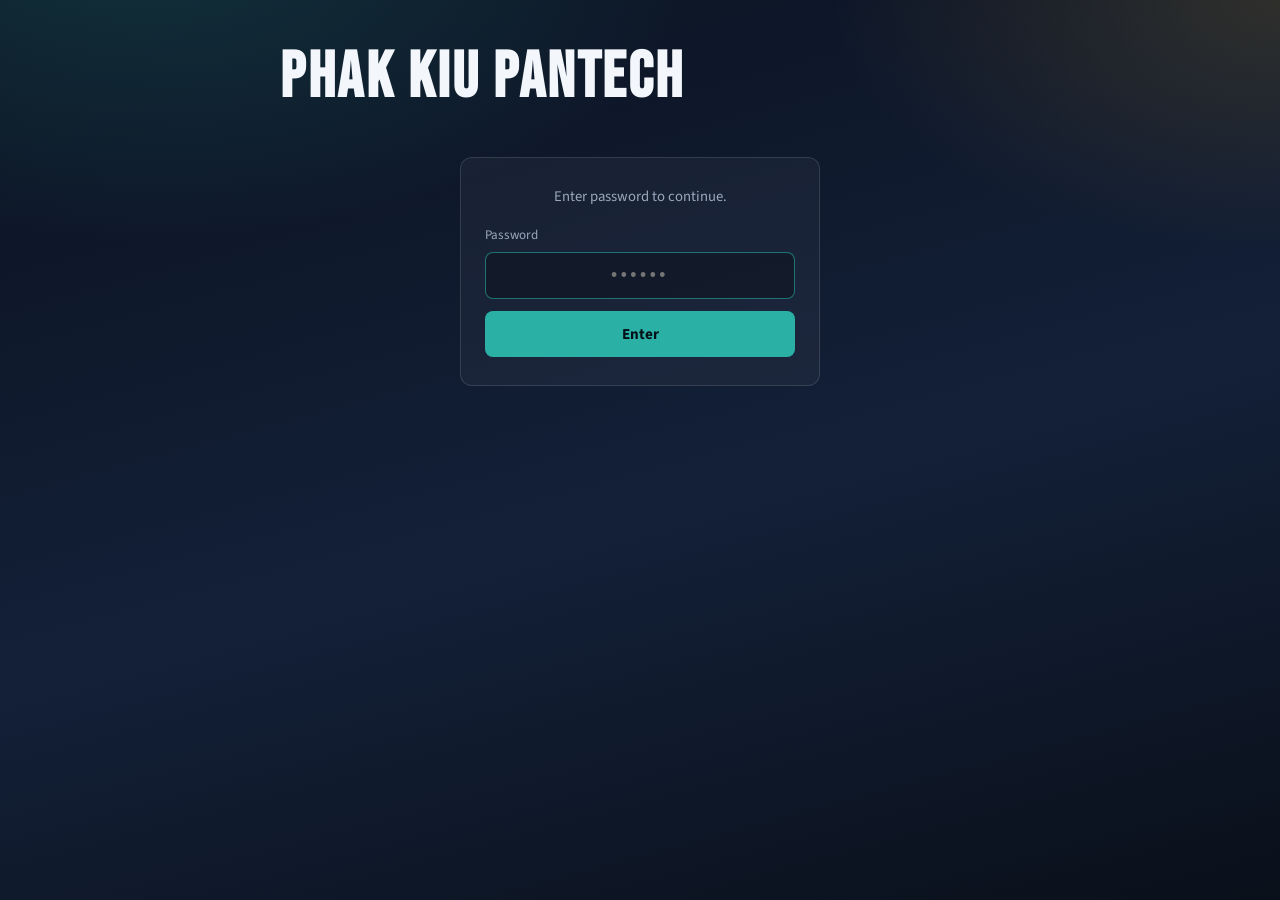
==== commit b6ba0bb1: "update" ====
--- a/index.html
+++ b/index.html
@@ -3,7 +3,7 @@
 <head>
     <meta charset="UTF-8">
     <meta name="viewport" content="width=device-width, initial-scale=1.0">
-    <title>Football Arisan</title>
+    <title>Phak Kiu Pantech</title>
     <link rel="preconnect" href="https://fonts.googleapis.com">
     <link rel="preconnect" href="https://fonts.gstatic.com" crossorigin>
     <link href="https://fonts.googleapis.com/css2?family=Bebas+Neue&family=Source+Sans+3:wght@400;600;700&display=swap" rel="stylesheet">
@@ -213,7 +213,7 @@
 </head>
 <body>
     <div id="gate-screen" class="wrap">
-        <h1 class="brand">Football Arisan</h1>
+        <h1 class="brand">Phak Kiu Pantech</h1>
         <div class="gate-card">
             <p>Enter password to continue.</p>
             <label for="gate-password">Password</label>
@@ -252,6 +252,7 @@
         <p class="status" id="status">Loading…</p>
     </div>
 
+    <script src="shared/js/league-context.js"></script>
     <script src="shared/js/supabase-client.js"></script>
     <script>
         const ROOT_PASSWORD = '696969';
@@ -296,7 +297,7 @@
                 isPickerView = true;
                 sessionStorage.removeItem(PICKER_PENDING_KEY);
                 if (!params.toString()) {
-                    history.replaceState(null, '', '/?picker=1&community=' + encodeURIComponent(fromStore));
+                    history.replaceState(null, '', ArisanLeagueContext.homeUrl(fromStore));
                 }
             }
 
@@ -362,7 +363,7 @@
             sessionStorage.removeItem(PICKER_COMMUNITY_KEY);
             sessionStorage.removeItem(PICKER_PENDING_KEY);
             sessionStorage.removeItem('arisan_picker_active');
-            window.location.assign('/');
+            window.location.assign(ArisanLeagueContext.siteIndexUrl());
         }
 
         function goBackFromGate() {
@@ -371,7 +372,7 @@
                 sessionStorage.removeItem(PICKER_RETURN_KEY);
                 sessionStorage.setItem(PICKER_COMMUNITY_KEY, returnCommunity);
                 sessionStorage.setItem(PICKER_PENDING_KEY, '1');
-                window.location.assign('/?picker=1&community=' + encodeURIComponent(returnCommunity));
+                window.location.assign(ArisanLeagueContext.homeUrl(returnCommunity));
                 return;
             }
             if (window.history.length > 1) {
@@ -431,6 +432,15 @@
             goToAdminPanel();
         });
 
+        (function wireCreateActions() {
+            if (!window.ArisanLeagueContext) return;
+            const actions = document.getElementById('create-actions');
+            if (!actions) return;
+            const links = actions.querySelectorAll('a');
+            if (links[0]) links[0].href = ArisanLeagueContext.appUrl('admin/community.html');
+            if (links[1]) links[1].href = ArisanLeagueContext.appUrl('admin/setup.html?new=league');
+        })();
+
         function renderCommunities(rows) {
             const picker = getPickerState();
             communitiesCache = rows;
@@ -483,8 +493,7 @@
                 leagues.forEach(l => {
                     const a = document.createElement('a');
                     a.className = 'card';
-                    a.href = 'league/?community=' + encodeURIComponent(slug) +
-                        '&league=' + encodeURIComponent(l.slug);
+                    a.href = ArisanLeagueContext.leagueUrl(slug, l.slug);
                     a.innerHTML = '<strong>' + l.title + '</strong><span>' + (l.year || '') + ' · ' + l.slug + '</span>';
                     leagueList.appendChild(a);
                 });
